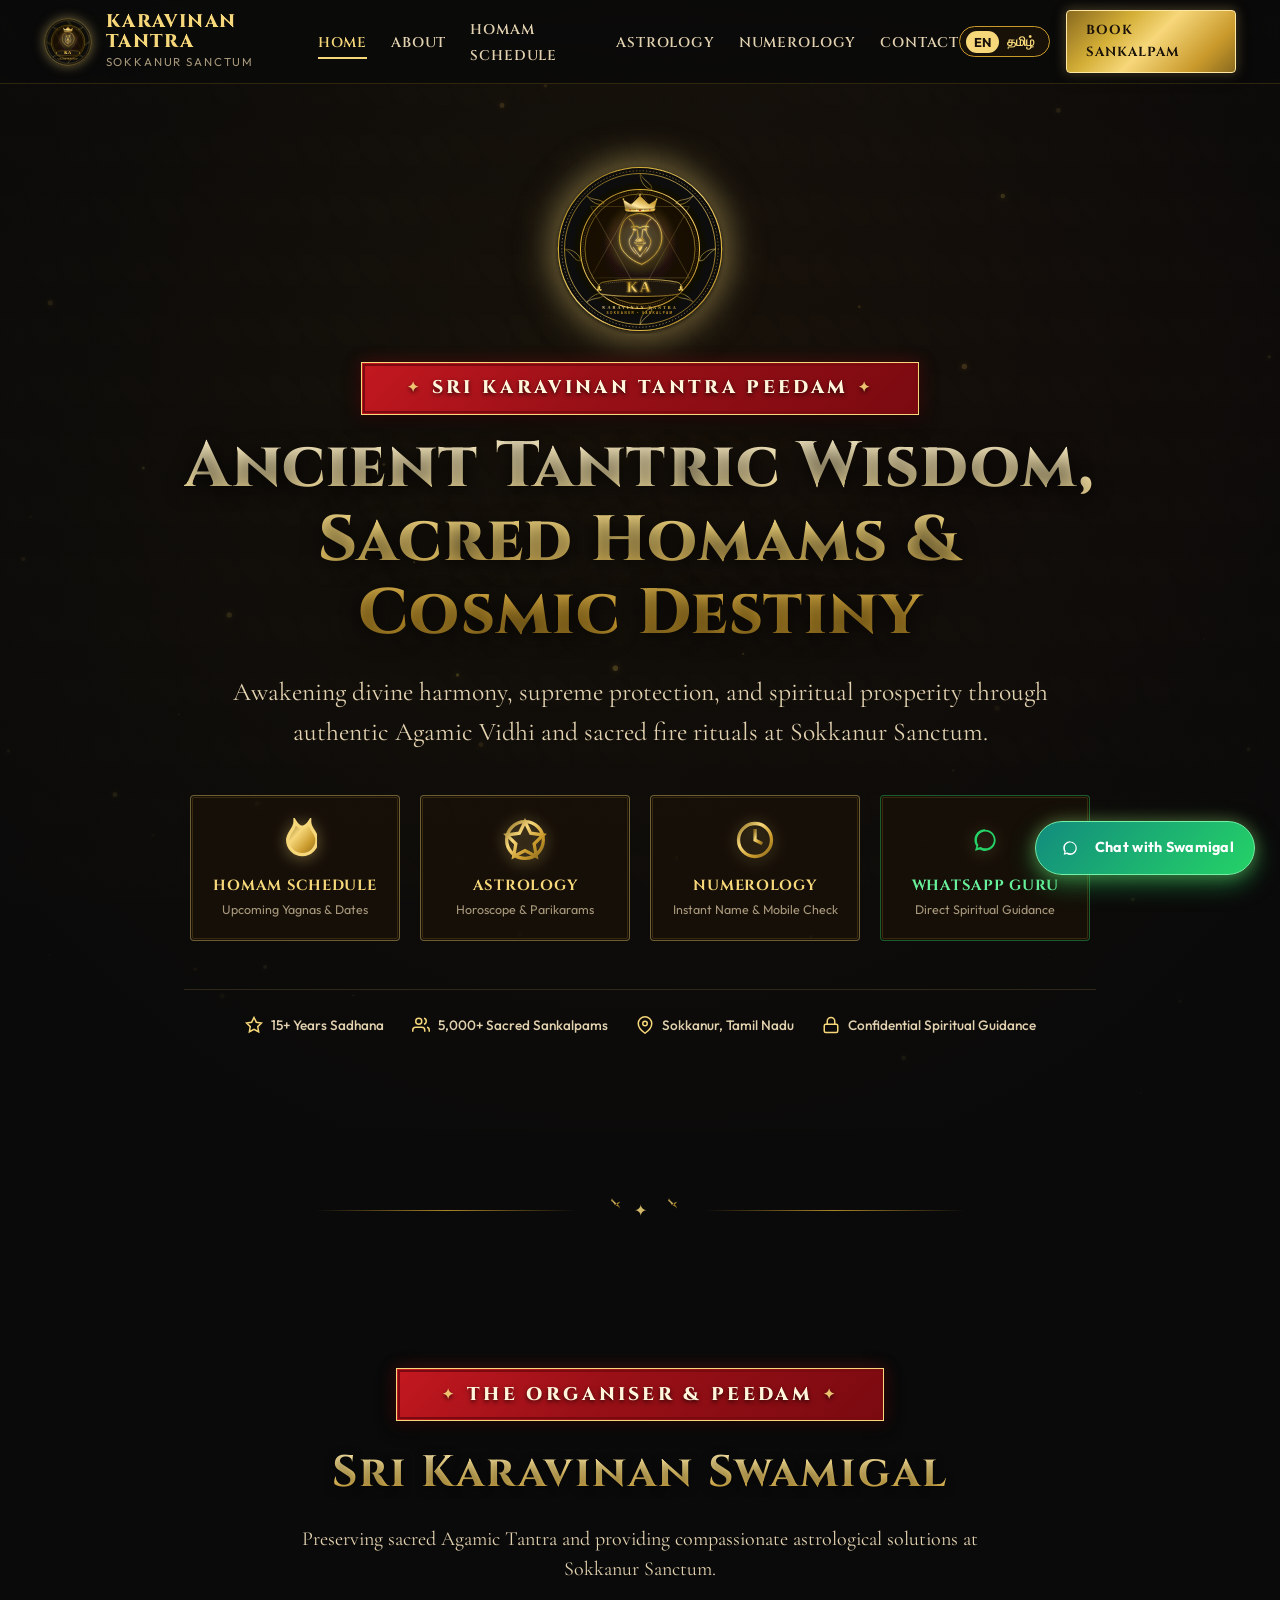
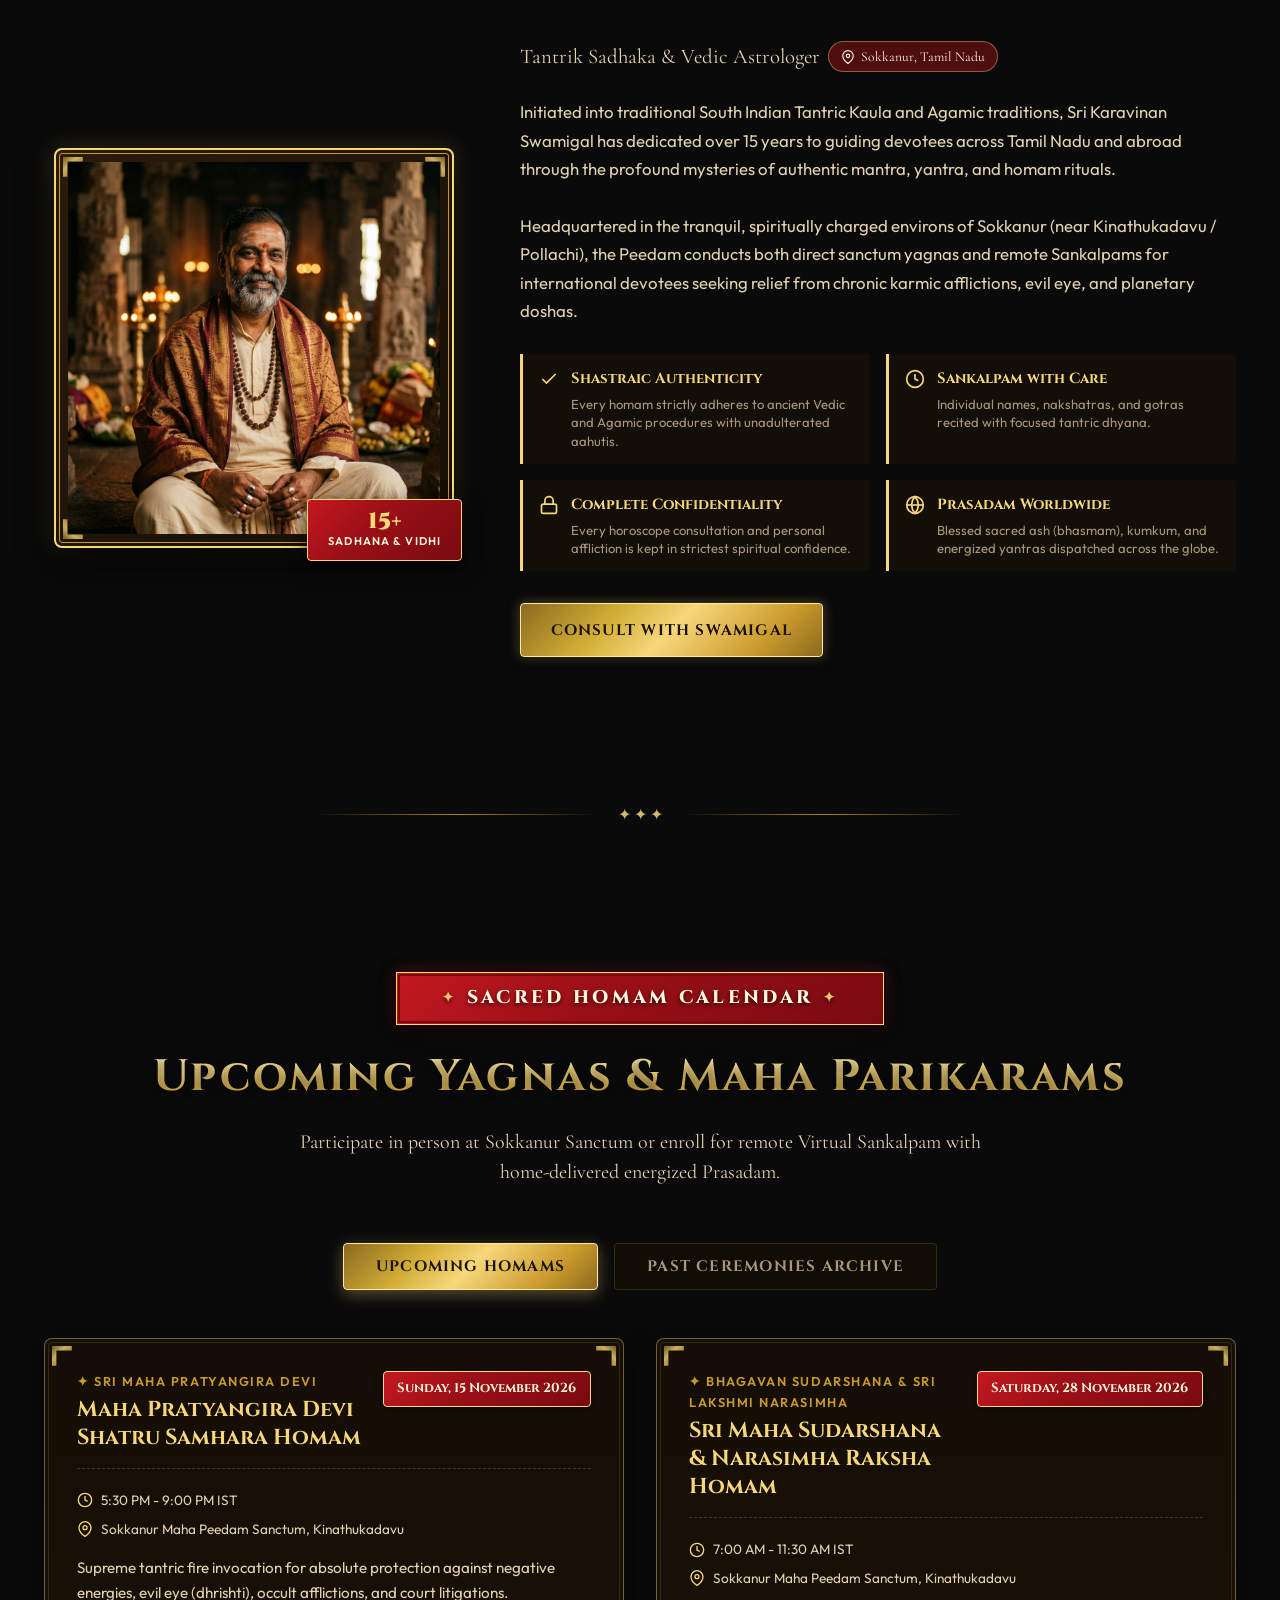
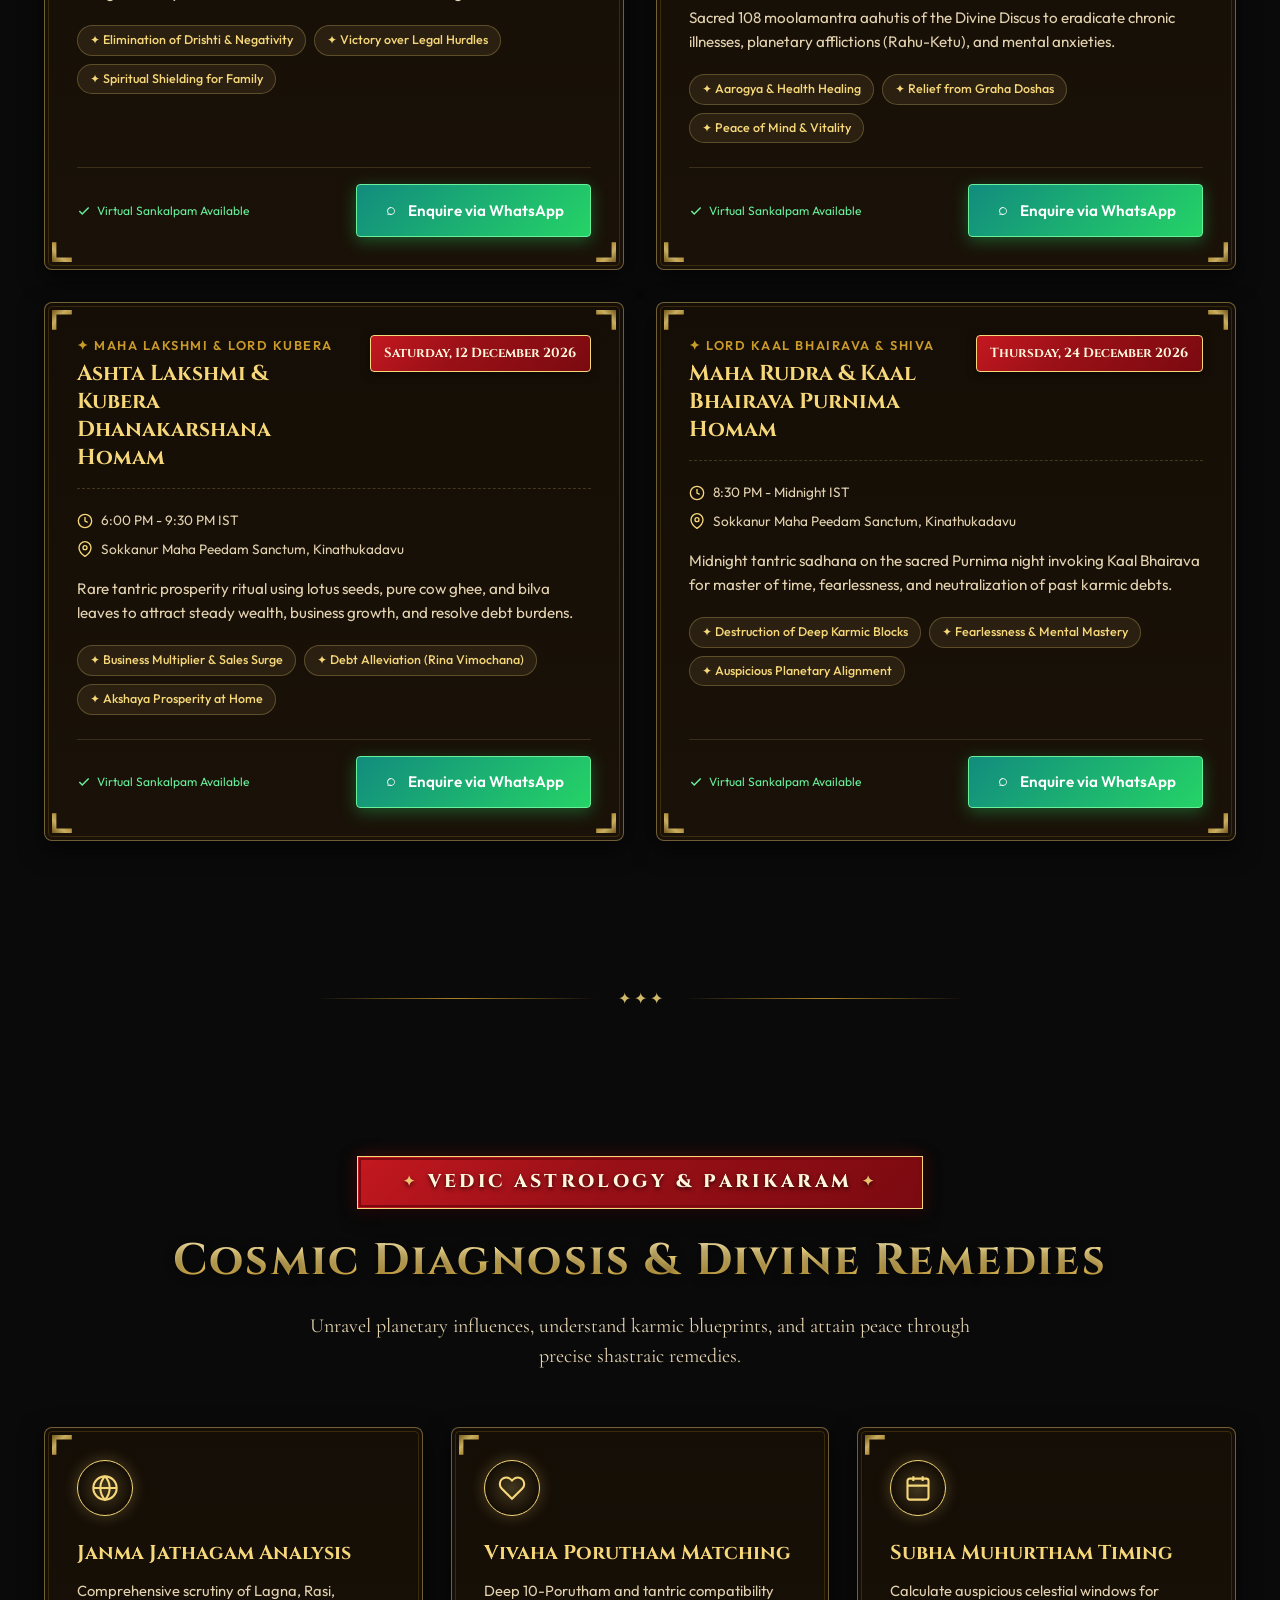
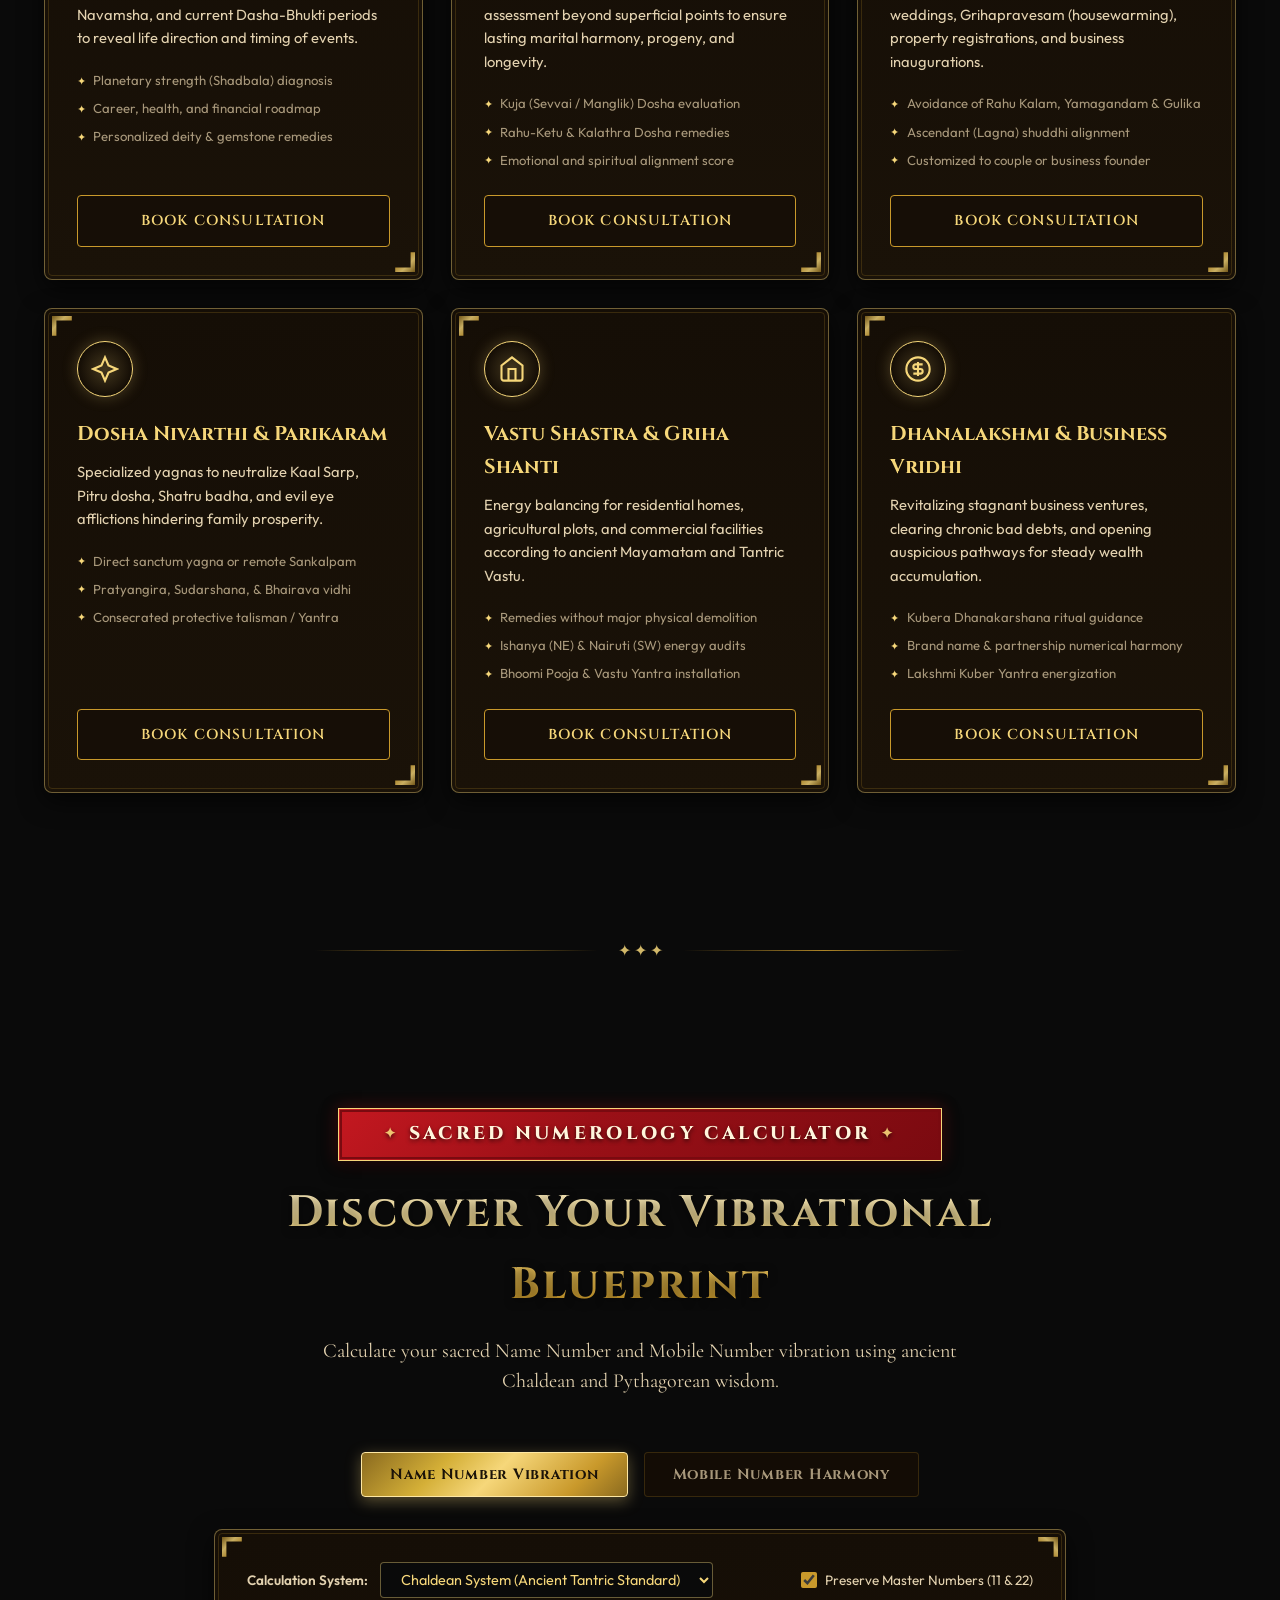
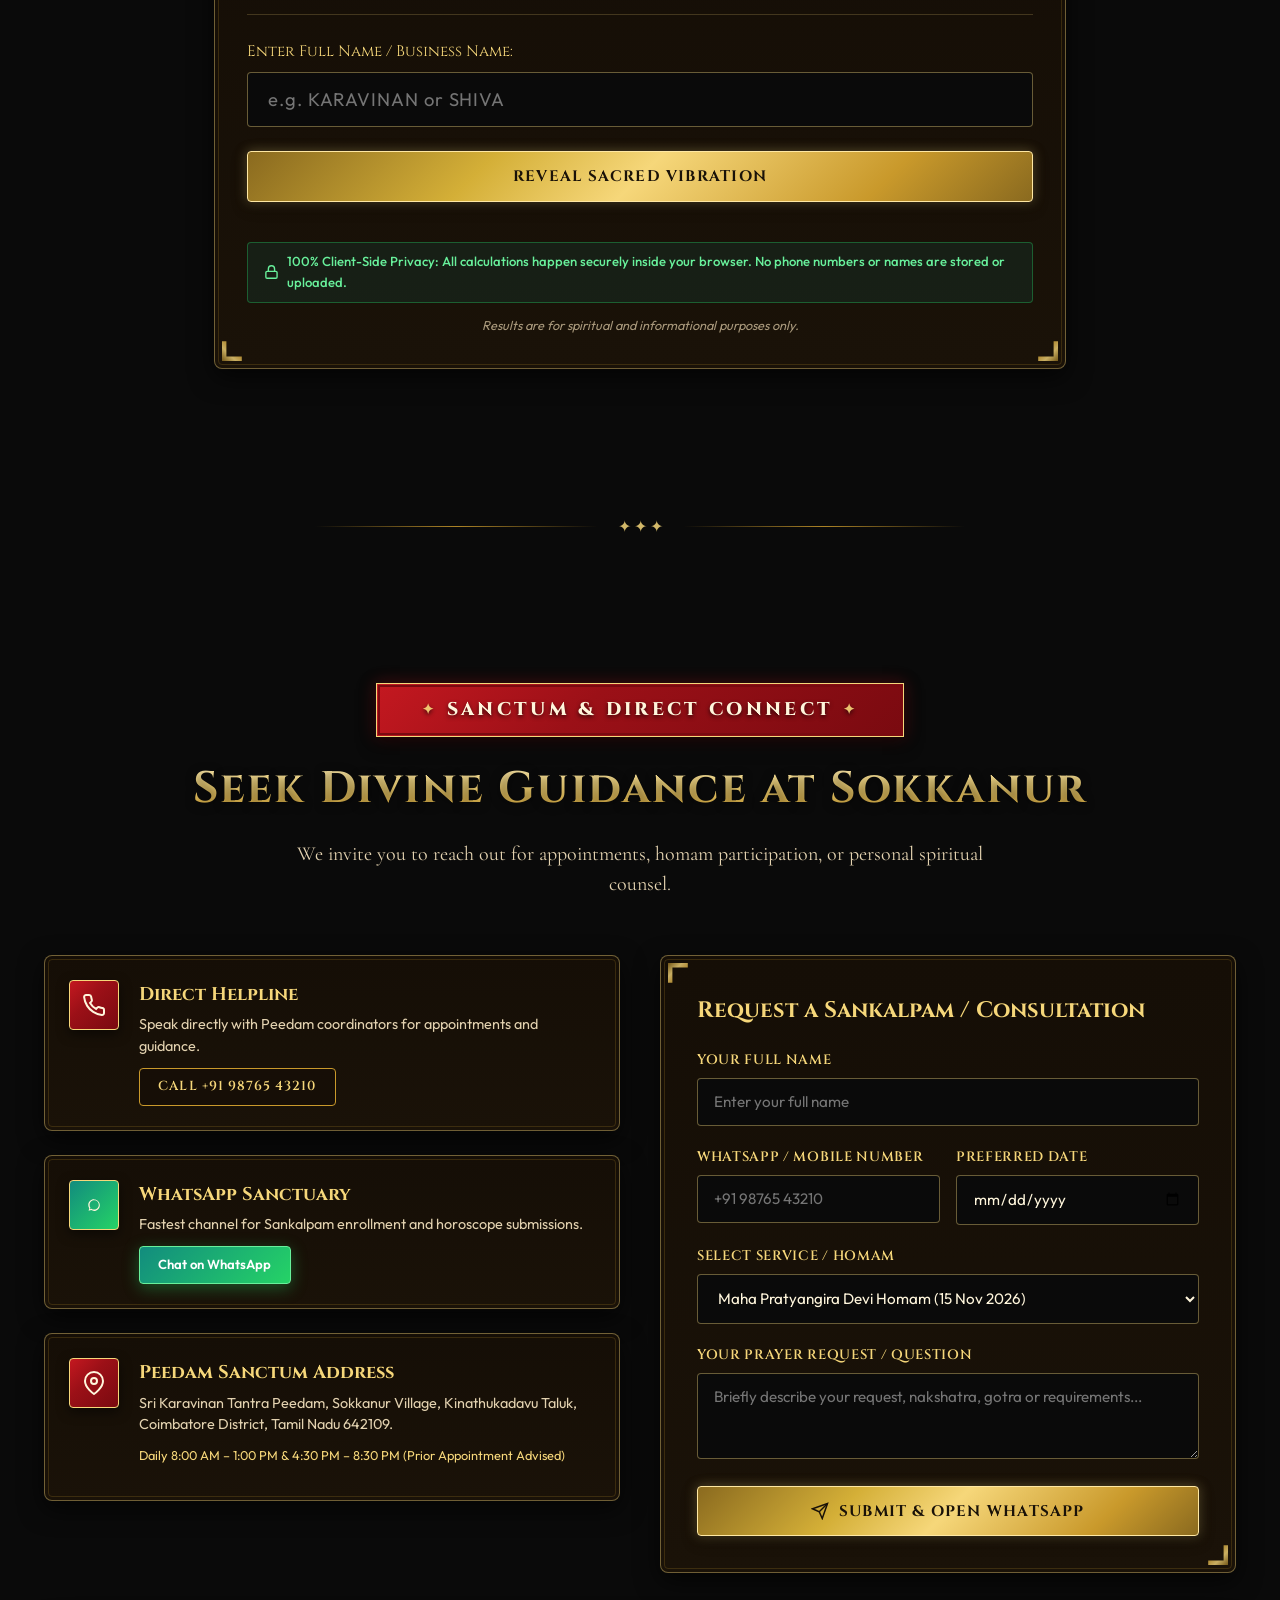
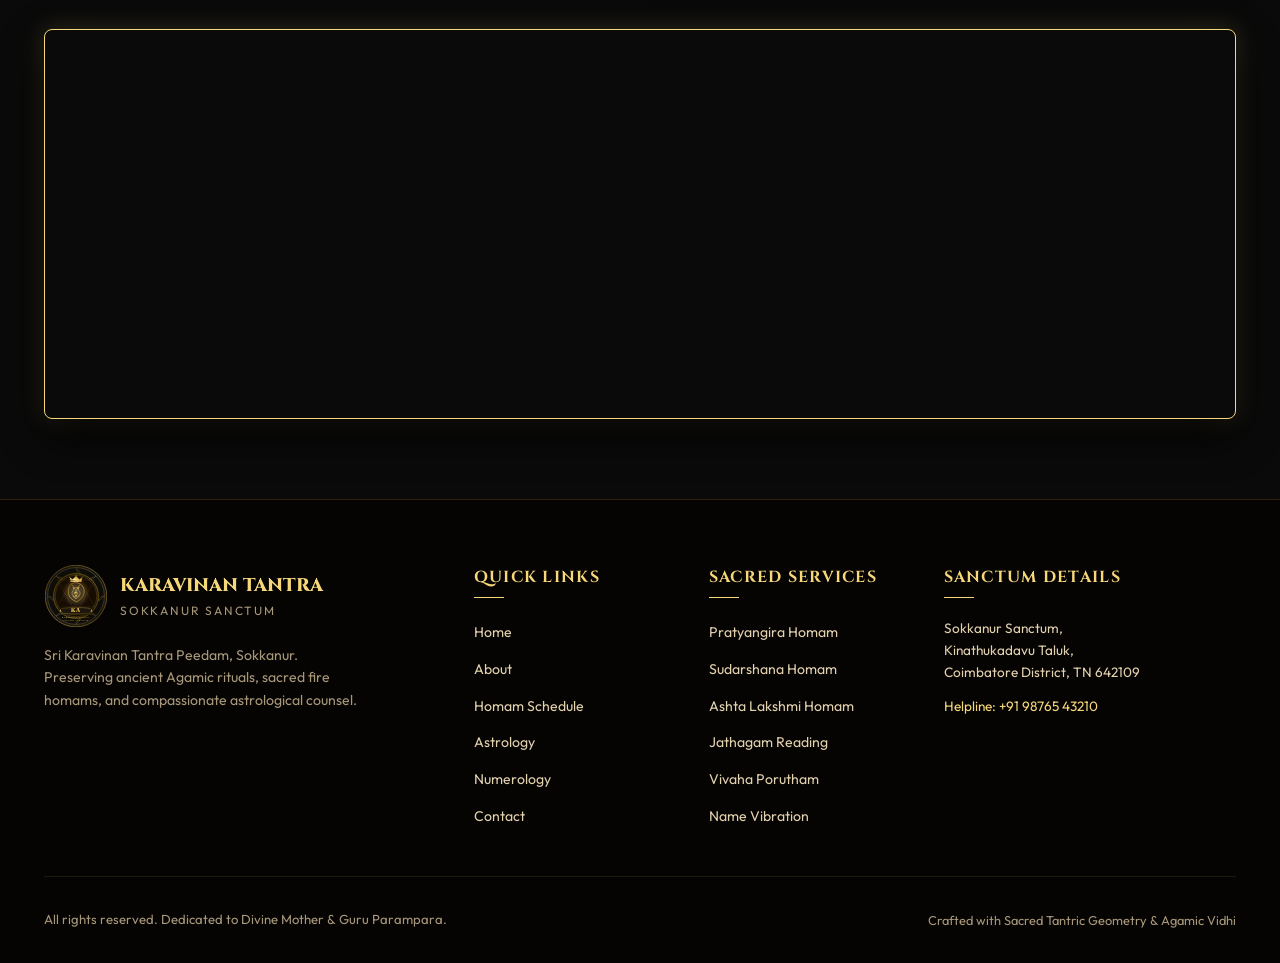
==== index.html @ 1c43c0a3 "Initial working site v1" ====
<!DOCTYPE html>
<html lang="en">
<head>
  <meta charset="UTF-8">
  <meta name="viewport" content="width=device-width, initial-scale=1.0">
  
  <!-- SEO Best Practices -->
  <title>Sri Karavinan Tantra Peedam | Sacred Homams & Vedic Astrology | Sokkanur</title>
  <meta name="description" content="Official website of Sri Karavinan Tantra Peedam, Sokkanur. 15+ years of authentic Agamic Tantra, sacred Homam fire ceremonies, Vedic horoscope analysis, and sacred numerology.">
  <meta name="keywords" content="Karavinan Tantra, Sokkanur Homam, Tantrik Peedam, Pratyangira Homam, Vedic Astrology Kinathukadavu, Chaldean Numerology, Coimbatore Tantra, Sankalpam">
  <meta name="author" content="Sri Karavinan Tantra Peedam">
  <meta name="robots" content="index, follow">

  <!-- OpenGraph / Social Sharing (Royal WhatsApp preview) -->
  <meta property="og:type" content="website">
  <meta property="og:title" content="Sri Karavinan Tantra Peedam | Sacred Homams & Tantric Vidhi">
  <meta property="og:description" content="Ancient Tantric wisdom, energized fire homams, and cosmic guidance by Sri Karavinan Swamigal at Sokkanur Sanctum.">
  <meta property="og:image" content="assets/images/ka-crest.svg">
  <meta property="og:url" content="https://karavinantantra.org">

  <!-- Favicon -->
  <link rel="icon" type="image/svg+xml" href="assets/images/ka-crest.svg">

  <!-- Stylesheet -->
  <link rel="stylesheet" href="styles.css">

  <!-- LocalBusiness Schema.org Structured Data -->
  <script type="application/ld+json">
  {
    "@context": "https://schema.org",
    "@type": "HinduTemple",
    "name": "Sri Karavinan Tantra Peedam",
    "alternateName": "ஸ்ரீ கரவினன் தந்திர பீடம்",
    "description": "Authentic Agamic Tantric rituals, Vedic fire homams, horoscope readings, and sacred numerology.",
    "address": {
      "@type": "PostalAddress",
      "streetAddress": "Sokkanur Sanctum, Kinathukadavu Taluk",
      "addressLocality": "Coimbatore District",
      "addressRegion": "Tamil Nadu",
      "postalCode": "642109",
      "addressCountry": "IN"
    },
    "telephone": "+919876543210",
    "openingHours": "Mo-Su 08:00-13:00, Mo-Su 16:30-20:30"
  }
  </script>
</head>
<body>

  <!-- Shared Global SVG Gradients & Filters -->
  <svg style="position: absolute; width: 0; height: 0; overflow: hidden;" aria-hidden="true">
    <defs>
      <linearGradient id="goldGrad1" x1="0%" y1="0%" x2="100%" y2="100%">
        <stop offset="0%" stop-color="#8A6A1F" />
        <stop offset="35%" stop-color="#F6D77A" />
        <stop offset="70%" stop-color="#C9992B" />
        <stop offset="100%" stop-color="#8A6A1F" />
      </linearGradient>
      <linearGradient id="goldGrad2" x1="100%" y1="0%" x2="0%" y2="100%">
        <stop offset="0%" stop-color="#FFF6DC" />
        <stop offset="50%" stop-color="#F6D77A" />
        <stop offset="100%" stop-color="#8A6A1F" />
      </linearGradient>
    </defs>
  </svg>

  <!-- ========================================================================
       STICKY HEADER & NAVIGATION
       ======================================================================== -->
  <header class="site-header" id="siteHeader">
    <div class="container nav-container">
      <!-- Brand Logo / KA Crest -->
      <a href="#home" class="brand-link" id="brandLink">
        <img src="assets/images/ka-crest.svg" alt="Karavinan Tantra KA Crest" class="brand-crest" width="48" height="48">
        <div class="brand-text">
          <span class="brand-name">KARAVINAN TANTRA</span>
          <span class="brand-tagline">SOKKANUR SANCTUM</span>
        </div>
      </a>

      <!-- Desktop Nav Menu -->
      <nav class="main-nav" id="mainNav">
        <ul class="nav-list">
          <li><a href="#home" class="nav-link active" data-i18n="nav_home">Home</a></li>
          <li><a href="#about" class="nav-link" data-i18n="nav_about">About</a></li>
          <li><a href="#homam" class="nav-link" data-i18n="nav_homam">Homam Schedule</a></li>
          <li><a href="#astrology" class="nav-link" data-i18n="nav_astrology">Astrology</a></li>
          <li><a href="#numerology" class="nav-link" data-i18n="nav_numerology">Numerology</a></li>
          <li><a href="#contact" class="nav-link" data-i18n="nav_contact">Contact</a></li>
        </ul>
      </nav>

      <!-- Nav Actions (Language Switcher & Quick CTA) -->
      <div class="nav-actions">
        <!-- Language Switcher: EN | தமிழ் -->
        <button class="lang-toggle-btn" id="langToggleBtn" title="Switch Language / மொழியை மாற்றவும்" aria-label="Toggle language between English and Tamil">
          <span class="lang-pill active" id="langPillEn">EN</span>
          <span class="lang-pill" id="langPillTa">தமிழ்</span>
        </button>

        <a href="#contact" class="btn-gold" style="padding: 0.55rem 1.15rem; font-size: 0.82rem;" data-i18n="nav_sankalpam_btn">
          Book Sankalpam
        </a>

        <!-- Mobile Hamburger -->
        <button class="mobile-toggle-btn" id="mobileToggleBtn" aria-label="Toggle Navigation Menu" aria-expanded="false">
          <span></span>
          <span></span>
          <span></span>
        </button>
      </div>
    </div>
  </header>

  <!-- ========================================================================
       HERO SECTION
       ======================================================================== -->
  <section class="hero-section" id="home">
    <!-- Interactive Gold Particle Canvas -->
    <canvas id="goldParticlesCanvas"></canvas>
    <div class="hero-bg-overlay"></div>

    <div class="container hero-content">
      <!-- KA Lion Crest Badge -->
      <div class="hero-crest-wrap">
        <img src="assets/images/ka-crest.svg" alt="Royal KA Lion Crest" class="hero-crest-img" width="170" height="170">
      </div>

      <!-- Red Banner Plate Heading (Receipt Inspired) -->
      <div>
        <div class="red-banner-plate" data-i18n="hero_badge">
          Sri Karavinan Tantra Peedam
        </div>
      </div>

      <!-- Main Headline with Gold Gradient -->
      <h1 class="hero-title" data-i18n="hero_title">
        Ancient Tantric Wisdom, Sacred Homams & Cosmic Destiny
      </h1>

      <p class="hero-subtitle" data-i18n="hero_subtitle">
        Awakening divine harmony, supreme protection, and spiritual prosperity through authentic Agamic Vidhi and sacred fire rituals at Sokkanur Sanctum.
      </p>

      <!-- The Four Hero CTAs linked directly to Section Anchors -->
      <div class="hero-cta-grid">
        <!-- CTA 1: Homam Schedule -->
        <a href="#homam" class="hero-cta-card">
          <svg class="hero-cta-icon" viewBox="0 0 24 24" fill="none" stroke="currentColor" stroke-width="1.8">
            <path d="M12 2c0 4-4 6-4 10 0 4.418 3.582 8 8 8s8-3.582 8-8c0-4-4-6-4-10-2 3-5 5-8 0z" fill="url(#goldGrad1)"/>
          </svg>
          <span class="hero-cta-title" data-i18n="hero_cta1_title">Homam Schedule</span>
          <span class="hero-cta-desc" data-i18n="hero_cta1_desc">Upcoming Yagnas & Dates</span>
        </a>

        <!-- CTA 2: Astrology -->
        <a href="#astrology" class="hero-cta-card">
          <svg class="hero-cta-icon" viewBox="0 0 24 24" fill="none" stroke="currentColor" stroke-width="1.8">
            <circle cx="12" cy="12" r="10" stroke="url(#goldGrad1)"/>
            <polygon points="12 2 15.09 8.26 22 9.27 17 14.14 18.18 21.02 12 17.77 5.82 21.02 7 14.14 2 9.27 8.91 8.26 12 2" fill="none" stroke="url(#goldGrad1)"/>
          </svg>
          <span class="hero-cta-title" data-i18n="hero_cta2_title">Astrology</span>
          <span class="hero-cta-desc" data-i18n="hero_cta2_desc">Horoscope & Parikarams</span>
        </a>

        <!-- CTA 3: Numerology Tool -->
        <a href="#numerology" class="hero-cta-card">
          <svg class="hero-cta-icon" viewBox="0 0 24 24" fill="none" stroke="currentColor" stroke-width="1.8">
            <circle cx="12" cy="12" r="9" stroke="url(#goldGrad1)"/>
            <path d="M12 6v6l4 2" stroke="url(#goldGrad1)"/>
            <path d="M8 12h.01M16 12h.01" stroke="url(#goldGrad1)" stroke-width="3"/>
          </svg>
          <span class="hero-cta-title" data-i18n="hero_cta3_title">Numerology</span>
          <span class="hero-cta-desc" data-i18n="hero_cta3_desc">Instant Name & Mobile Check</span>
        </a>

        <!-- CTA 4: Direct WhatsApp -->
        <a href="https://wa.me/919876543210?text=Namaste%20Sri%20Karavinan%20Swamigal,%20I%20seek%20your%20spiritual%20guidance." target="_blank" rel="noopener noreferrer" class="hero-cta-card" style="border-color: rgba(37, 211, 102, 0.4);">
          <svg class="hero-cta-icon" viewBox="0 0 24 24" fill="currentColor" style="color: #25D366;">
            <path d="M12.031 6.172c-3.181 0-5.767 2.586-5.768 5.766-.001 1.298.38 2.27 1.019 3.287l-.711 2.598 2.664-.699c.971.54 1.765.808 2.8.808 3.181 0 5.767-2.586 5.768-5.766.001-3.18-2.585-5.766-5.772-5.766zm0 10.366c-.886 0-1.637-.238-2.316-.653l-.166-.102-1.57.412.419-1.53-.108-.172c-.443-.706-.704-1.472-.704-2.555 0-2.536 2.064-4.601 4.602-4.601 2.537 0 4.602 2.065 4.602 4.601 0 2.537-2.065 4.6-4.602 4.6z"/>
          </svg>
          <span class="hero-cta-title" style="color: #68f09b;" data-i18n="hero_cta4_title">WhatsApp Guru</span>
          <span class="hero-cta-desc" data-i18n="hero_cta4_desc">Direct Spiritual Guidance</span>
        </a>
      </div>

      <!-- Trust Strip -->
      <div class="trust-strip">
        <div class="trust-item">
          <svg width="18" height="18" viewBox="0 0 24 24" fill="none" stroke="currentColor" stroke-width="2"><path d="M12 2l3.09 6.26L22 9.27l-5 4.87 1.18 6.88L12 17.77l-6.18 3.25L7 14.14 2 9.27l6.91-1.01L12 2z"/></svg>
          <span data-i18n="trust_years">15+ Years Sadhana</span>
        </div>
        <div class="trust-item">
          <svg width="18" height="18" viewBox="0 0 24 24" fill="none" stroke="currentColor" stroke-width="2"><path d="M17 21v-2a4 4 0 0 0-4-4H5a4 4 0 0 0-4 4v2"/><circle cx="9" cy="7" r="4"/><path d="M23 21v-2a4 4 0 0 0-3-3.87"/><path d="M16 3.13a4 4 0 0 1 0 7.75"/></svg>
          <span data-i18n="trust_sankalpam">5,000+ Sacred Sankalpams</span>
        </div>
        <div class="trust-item">
          <svg width="18" height="18" viewBox="0 0 24 24" fill="none" stroke="currentColor" stroke-width="2"><path d="M21 10c0 7-9 13-9 13s-9-6-9-13a9 9 0 0 1 18 0z"/><circle cx="12" cy="10" r="3"/></svg>
          <span data-i18n="trust_sanctum">Sokkanur, Tamil Nadu</span>
        </div>
        <div class="trust-item">
          <svg width="18" height="18" viewBox="0 0 24 24" fill="none" stroke="currentColor" stroke-width="2"><rect x="3" y="11" width="18" height="11" rx="2" ry="2"/><path d="M7 11V7a5 5 0 0 1 10 0v4"/></svg>
          <span data-i18n="trust_privacy">Confidential Spiritual Guidance</span>
        </div>
      </div>
    </div>
  </section>

  <!-- Ornamental Fleur-de-lis Section Divider -->
  <div class="ornamental-divider">
    <span class="divider-line"></span>
    <span class="divider-emblem">
      <svg viewBox="0 0 24 24"><path d="M12 2c.8 2 2.5 3.5 4 4.5-1.5 1-2.5 2.5-3 4.5.5-2 1.5-3.5 3-4.5 1.5 1 2.5 2.5 3 4.5-1-1.5-2.5-2.5-4-3 1.5-.5 3-1.5 4-3-2 .5-3.5 1.5-4.5 3-.5-1.5-1.5-3-3.5-4z"/></svg>
      ✦
      <svg viewBox="0 0 24 24"><path d="M12 2c.8 2 2.5 3.5 4 4.5-1.5 1-2.5 2.5-3 4.5.5-2 1.5-3.5 3-4.5 1.5 1 2.5 2.5 3 4.5-1-1.5-2.5-2.5-4-3 1.5-.5 3-1.5 4-3-2 .5-3.5 1.5-4.5 3-.5-1.5-1.5-3-3.5-4z"/></svg>
    </span>
    <span class="divider-line"></span>
  </div>

  <!-- ========================================================================
       ABOUT ORGANISER SECTION
       ======================================================================== -->
  <section class="about-section" id="about">
    <div class="container">
      <div class="section-header">
        <div class="red-banner-plate" data-i18n="about_plate">
          The Organiser & Peedam
        </div>
        <h2 class="section-title" data-i18n="about_title">Sri Karavinan Swamigal</h2>
        <p class="section-subtitle">
          Preserving sacred Agamic Tantra and providing compassionate astrological solutions at Sokkanur Sanctum.
        </p>
      </div>

      <div class="about-grid">
        <!-- Framed Portrait with Double Border, Corner Flourishes & Ribbon -->
        <div class="portrait-frame-wrap fade-up">
          <div class="portrait-frame">
            <!-- Corner Flourishes -->
            <svg class="corner-flourish corner-tl" viewBox="0 0 20 20" fill="none"><path d="M0 0 H18 V4 H4 V18 H0 Z" fill="url(#goldGrad1)"/></svg>
            <svg class="corner-flourish corner-tr" viewBox="0 0 20 20" fill="none"><path d="M0 0 H18 V4 H4 V18 H0 Z" fill="url(#goldGrad1)"/></svg>
            <svg class="corner-flourish corner-bl" viewBox="0 0 20 20" fill="none"><path d="M0 0 H18 V4 H4 V18 H0 Z" fill="url(#goldGrad1)"/></svg>
            <svg class="corner-flourish corner-br" viewBox="0 0 20 20" fill="none"><path d="M0 0 H18 V4 H4 V18 H0 Z" fill="url(#goldGrad1)"/></svg>

            <div class="portrait-img-wrap">
              <!-- Organiser portrait with graceful SVG fallback -->
              <img src="assets/images/organiser.jpg" alt="Sri Karavinan Swamigal" class="portrait-img" onerror="this.onerror=null; this.src='assets/images/ka-crest.svg';">
            </div>

            <!-- "15 Years" Highlight Badge Ribbon -->
            <div class="experience-badge">
              <span class="exp-years">15+</span>
              <span class="exp-label" data-i18n="about_exp_label">Years Sadhana</span>
            </div>
          </div>
        </div>

        <!-- About Details & Philosophy -->
        <div class="about-details fade-up">
          <div class="about-subtitle">
            <span data-i18n="about_subtitle">Tantrik Sadhaka & Vedic Astrologer</span>
            <span class="about-location-tag">
              <svg width="14" height="14" viewBox="0 0 24 24" fill="none" stroke="currentColor" stroke-width="2"><path d="M21 10c0 7-9 13-9 13s-9-6-9-13a9 9 0 0 1 18 0z"/><circle cx="12" cy="10" r="3"/></svg>
              Sokkanur, Tamil Nadu
            </span>
          </div>

          <p class="about-bio" data-i18n="about_bio_1">
            Initiated into traditional South Indian Tantric Kaula and Agamic traditions, Sri Karavinan Swamigal has dedicated over 15 years to guiding devotees across Tamil Nadu and abroad through the profound mysteries of authentic mantra, yantra, and homam rituals.
          </p>
          <p class="about-bio" data-i18n="about_bio_2">
            Headquartered in the tranquil, spiritually charged environs of Sokkanur (near Kinathukadavu / Pollachi), the Peedam conducts both direct sanctum yagnas and remote Sankalpams for international devotees seeking relief from chronic karmic afflictions, evil eye, and planetary doshas.
          </p>

          <!-- 4 Spiritual Pillars -->
          <div class="pillars-grid">
            <div class="pillar-item">
              <svg class="pillar-icon" width="20" height="20" viewBox="0 0 24 24" fill="none" stroke="currentColor" stroke-width="2"><polyline points="20 6 9 17 4 12"/></svg>
              <div>
                <h4 class="pillar-title" data-i18n="pillar1_title">Shastraic Authenticity</h4>
                <p class="pillar-desc" data-i18n="pillar1_desc">Every homam strictly adheres to ancient Vedic and Agamic procedures with unadulterated aahutis.</p>
              </div>
            </div>

            <div class="pillar-item">
              <svg class="pillar-icon" width="20" height="20" viewBox="0 0 24 24" fill="none" stroke="currentColor" stroke-width="2"><circle cx="12" cy="12" r="10"/><path d="M12 6v6l4 2"/></svg>
              <div>
                <h4 class="pillar-title" data-i18n="pillar2_title">Sankalpam with Care</h4>
                <p class="pillar-desc" data-i18n="pillar2_desc">Individual names, nakshatras, and gotras recited with focused tantric dhyana.</p>
              </div>
            </div>

            <div class="pillar-item">
              <svg class="pillar-icon" width="20" height="20" viewBox="0 0 24 24" fill="none" stroke="currentColor" stroke-width="2"><rect x="3" y="11" width="18" height="11" rx="2" ry="2"/><path d="M7 11V7a5 5 0 0 1 10 0v4"/></svg>
              <div>
                <h4 class="pillar-title" data-i18n="pillar3_title">Complete Confidentiality</h4>
                <p class="pillar-desc" data-i18n="pillar3_desc">Every horoscope consultation and personal affliction is kept in strictest spiritual confidence.</p>
              </div>
            </div>

            <div class="pillar-item">
              <svg class="pillar-icon" width="20" height="20" viewBox="0 0 24 24" fill="none" stroke="currentColor" stroke-width="2"><circle cx="12" cy="12" r="10"/><line x1="2" y1="12" x2="22" y2="12"/><path d="M12 2a15.3 15.3 0 0 1 4 10 15.3 15.3 0 0 1-4 10 15.3 15.3 0 0 1-4-10 15.3 15.3 0 0 1 4-10z"/></svg>
              <div>
                <h4 class="pillar-title" data-i18n="pillar4_title">Prasadam Worldwide</h4>
                <p class="pillar-desc" data-i18n="pillar4_desc">Blessed sacred ash (bhasmam), kumkum, and energized yantras dispatched across the globe.</p>
              </div>
            </div>
          </div>

          <div>
            <a href="https://wa.me/919876543210?text=Namaste%20Sri%20Karavinan%20Swamigal,%20I%20would%20like%20to%20request%20a%20consultation." target="_blank" rel="noopener noreferrer" class="btn-gold">
              Consult with Swamigal
            </a>
          </div>
        </div>
      </div>
    </div>
  </section>

  <!-- Ornamental Fleur-de-lis Section Divider -->
  <div class="ornamental-divider">
    <span class="divider-line"></span>
    <span class="divider-emblem">✦ ✦ ✦</span>
    <span class="divider-line"></span>
  </div>

  <!-- ========================================================================
       HOMAM SCHEDULE SECTION (JSON Driven)
       ======================================================================== -->
  <section class="homam-section" id="homam">
    <div class="container">
      <div class="section-header">
        <div class="red-banner-plate" data-i18n="homam_plate">
          Sacred Homam Calendar
        </div>
        <h2 class="section-title" data-i18n="homam_title">Upcoming Yagnas & Maha Parikarams</h2>
        <p class="section-subtitle" data-i18n="homam_subtitle">
          Participate in person at Sokkanur Sanctum or enroll for remote Virtual Sankalpam with home-delivered energized Prasadam.
        </p>
      </div>

      <!-- Tab Filters: Upcoming vs Past Archive -->
      <div class="homam-tabs">
        <button class="tab-btn active" data-tab="upcoming" data-i18n="tab_upcoming">
          Upcoming Homams
        </button>
        <button class="tab-btn" data-tab="past" data-i18n="tab_past">
          Past Ceremonies Archive
        </button>
      </div>

      <!-- Dynamic Cards Grid (Loaded from schedule.json) -->
      <div class="homam-grid" id="homamCardsGrid">
        <!-- Rendered dynamically by app.js -->
      </div>
    </div>
  </section>

  <!-- Ornamental Fleur-de-lis Section Divider -->
  <div class="ornamental-divider">
    <span class="divider-line"></span>
    <span class="divider-emblem">✦ ✦ ✦</span>
    <span class="divider-line"></span>
  </div>

  <!-- ========================================================================
       ASTROLOGY SECTION
       ======================================================================== -->
  <section class="astrology-section" id="astrology">
    <div class="container">
      <div class="section-header">
        <div class="red-banner-plate" data-i18n="astro_plate">
          Vedic Astrology & Parikaram
        </div>
        <h2 class="section-title" data-i18n="astro_title">Cosmic Diagnosis & Divine Remedies</h2>
        <p class="section-subtitle" data-i18n="astro_subtitle">
          Unravel planetary influences, understand karmic blueprints, and attain peace through precise shastraic remedies.
        </p>
      </div>

      <div class="astrology-grid">
        <!-- Service 1: Jathagam / Janma Kundali -->
        <div class="gold-framed-card astro-card fade-up">
          <svg class="corner-flourish corner-tl" viewBox="0 0 20 20" fill="none"><path d="M0 0 H18 V4 H4 V18 H0 Z" fill="url(#goldGrad1)"/></svg>
          <svg class="corner-flourish corner-br" viewBox="0 0 20 20" fill="none"><path d="M0 0 H18 V4 H4 V18 H0 Z" fill="url(#goldGrad1)"/></svg>
          <div>
            <div class="astro-icon-wrap">
              <svg width="28" height="28" viewBox="0 0 24 24" fill="none" stroke="currentColor" stroke-width="1.8"><circle cx="12" cy="12" r="10"/><path d="M12 2a14.5 14.5 0 0 0 0 20 14.5 14.5 0 0 0 0-20"/><path d="M2 12h20"/></svg>
            </div>
            <h3 class="astro-title">Janma Jathagam Analysis</h3>
            <p class="astro-desc">Comprehensive scrutiny of Lagna, Rasi, Navamsha, and current Dasha-Bhukti periods to reveal life direction and timing of events.</p>
            <ul class="astro-features">
              <li>Planetary strength (Shadbala) diagnosis</li>
              <li>Career, health, and financial roadmap</li>
              <li>Personalized deity & gemstone remedies</li>
            </ul>
          </div>
          <a href="https://wa.me/919876543210?text=Namaste%20Swamigal,%20I%20wish%20to%20book%20a%20Janma%20Jathagam%20consultation." target="_blank" rel="noopener noreferrer" class="btn-outline-gold" data-i18n="astro_btn_book">Book Consultation</a>
        </div>

        <!-- Service 2: Vivaha Porutham / Marriage Matching -->
        <div class="gold-framed-card astro-card fade-up">
          <svg class="corner-flourish corner-tl" viewBox="0 0 20 20" fill="none"><path d="M0 0 H18 V4 H4 V18 H0 Z" fill="url(#goldGrad1)"/></svg>
          <svg class="corner-flourish corner-br" viewBox="0 0 20 20" fill="none"><path d="M0 0 H18 V4 H4 V18 H0 Z" fill="url(#goldGrad1)"/></svg>
          <div>
            <div class="astro-icon-wrap">
              <svg width="28" height="28" viewBox="0 0 24 24" fill="none" stroke="currentColor" stroke-width="1.8"><path d="M20.84 4.61a5.5 5.5 0 0 0-7.78 0L12 5.67l-1.06-1.06a5.5 5.5 0 0 0-7.78 7.78l1.06 1.06L12 21.23l7.78-7.78 1.06-1.06a5.5 5.5 0 0 0 0-7.78z"/></svg>
            </div>
            <h3 class="astro-title">Vivaha Porutham Matching</h3>
            <p class="astro-desc">Deep 10-Porutham and tantric compatibility assessment beyond superficial points to ensure lasting marital harmony, progeny, and longevity.</p>
            <ul class="astro-features">
              <li>Kuja (Sevvai / Manglik) Dosha evaluation</li>
              <li>Rahu-Ketu & Kalathra Dosha remedies</li>
              <li>Emotional and spiritual alignment score</li>
            </ul>
          </div>
          <a href="https://wa.me/919876543210?text=Namaste%20Swamigal,%20I%20wish%20to%20book%20a%20Vivaha%20Porutham%20consultation." target="_blank" rel="noopener noreferrer" class="btn-outline-gold" data-i18n="astro_btn_book">Book Consultation</a>
        </div>

        <!-- Service 3: Subha Muhurtham Timing -->
        <div class="gold-framed-card astro-card fade-up">
          <svg class="corner-flourish corner-tl" viewBox="0 0 20 20" fill="none"><path d="M0 0 H18 V4 H4 V18 H0 Z" fill="url(#goldGrad1)"/></svg>
          <svg class="corner-flourish corner-br" viewBox="0 0 20 20" fill="none"><path d="M0 0 H18 V4 H4 V18 H0 Z" fill="url(#goldGrad1)"/></svg>
          <div>
            <div class="astro-icon-wrap">
              <svg width="28" height="28" viewBox="0 0 24 24" fill="none" stroke="currentColor" stroke-width="1.8"><rect x="3" y="4" width="18" height="18" rx="2" ry="2"/><line x1="16" y1="2" x2="16" y2="6"/><line x1="8" y1="2" x2="8" y2="6"/><line x1="3" y1="10" x2="21" y2="10"/></svg>
            </div>
            <h3 class="astro-title">Subha Muhurtham Timing</h3>
            <p class="astro-desc">Calculate auspicious celestial windows for weddings, Grihapravesam (housewarming), property registrations, and business inaugurations.</p>
            <ul class="astro-features">
              <li>Avoidance of Rahu Kalam, Yamagandam & Gulika</li>
              <li>Ascendant (Lagna) shuddhi alignment</li>
              <li>Customized to couple or business founder</li>
            </ul>
          </div>
          <a href="https://wa.me/919876543210?text=Namaste%20Swamigal,%20I%20seek%20auspicious%20Subha%20Muhurtham%20timing." target="_blank" rel="noopener noreferrer" class="btn-outline-gold" data-i18n="astro_btn_book">Book Consultation</a>
        </div>

        <!-- Service 4: Tantrik Parikara Homam -->
        <div class="gold-framed-card astro-card fade-up">
          <svg class="corner-flourish corner-tl" viewBox="0 0 20 20" fill="none"><path d="M0 0 H18 V4 H4 V18 H0 Z" fill="url(#goldGrad1)"/></svg>
          <svg class="corner-flourish corner-br" viewBox="0 0 20 20" fill="none"><path d="M0 0 H18 V4 H4 V18 H0 Z" fill="url(#goldGrad1)"/></svg>
          <div>
            <div class="astro-icon-wrap">
              <svg width="28" height="28" viewBox="0 0 24 24" fill="none" stroke="currentColor" stroke-width="1.8"><polygon points="12 2 15 9 22 12 15 15 12 22 9 15 2 12 9 9 12 2"/></svg>
            </div>
            <h3 class="astro-title">Dosha Nivarthi & Parikaram</h3>
            <p class="astro-desc">Specialized yagnas to neutralize Kaal Sarp, Pitru dosha, Shatru badha, and evil eye afflictions hindering family prosperity.</p>
            <ul class="astro-features">
              <li>Direct sanctum yagna or remote Sankalpam</li>
              <li>Pratyangira, Sudarshana, & Bhairava vidhi</li>
              <li>Consecrated protective talisman / Yantra</li>
            </ul>
          </div>
          <a href="https://wa.me/919876543210?text=Namaste%20Swamigal,%20I%20would%20like%20guidance%20on%20Dosha%20Nivarthi%20Homam." target="_blank" rel="noopener noreferrer" class="btn-outline-gold" data-i18n="astro_btn_book">Book Consultation</a>
        </div>

        <!-- Service 5: Vastu Shastra -->
        <div class="gold-framed-card astro-card fade-up">
          <svg class="corner-flourish corner-tl" viewBox="0 0 20 20" fill="none"><path d="M0 0 H18 V4 H4 V18 H0 Z" fill="url(#goldGrad1)"/></svg>
          <svg class="corner-flourish corner-br" viewBox="0 0 20 20" fill="none"><path d="M0 0 H18 V4 H4 V18 H0 Z" fill="url(#goldGrad1)"/></svg>
          <div>
            <div class="astro-icon-wrap">
              <svg width="28" height="28" viewBox="0 0 24 24" fill="none" stroke="currentColor" stroke-width="1.8"><path d="M3 9l9-7 9 7v11a2 2 0 0 1-2 2H5a2 2 0 0 1-2-2z"/><polyline points="9 22 9 12 15 12 15 22"/></svg>
            </div>
            <h3 class="astro-title">Vastu Shastra & Griha Shanti</h3>
            <p class="astro-desc">Energy balancing for residential homes, agricultural plots, and commercial facilities according to ancient Mayamatam and Tantric Vastu.</p>
            <ul class="astro-features">
              <li>Remedies without major physical demolition</li>
              <li>Ishanya (NE) & Nairuti (SW) energy audits</li>
              <li>Bhoomi Pooja & Vastu Yantra installation</li>
            </ul>
          </div>
          <a href="https://wa.me/919876543210?text=Namaste%20Swamigal,%20I%20need%20a%20Vastu%20Shastra%20consultation." target="_blank" rel="noopener noreferrer" class="btn-outline-gold" data-i18n="astro_btn_book">Book Consultation</a>
        </div>

        <!-- Service 6: Dhanalakshmi & Business Growth -->
        <div class="gold-framed-card astro-card fade-up">
          <svg class="corner-flourish corner-tl" viewBox="0 0 20 20" fill="none"><path d="M0 0 H18 V4 H4 V18 H0 Z" fill="url(#goldGrad1)"/></svg>
          <svg class="corner-flourish corner-br" viewBox="0 0 20 20" fill="none"><path d="M0 0 H18 V4 H4 V18 H0 Z" fill="url(#goldGrad1)"/></svg>
          <div>
            <div class="astro-icon-wrap">
              <svg width="28" height="28" viewBox="0 0 24 24" fill="none" stroke="currentColor" stroke-width="1.8"><circle cx="12" cy="12" r="10"/><path d="M16 8h-6a2 2 0 1 0 0 4h4a2 2 0 1 1 0 4H8"/><line x1="12" y1="6" x2="12" y2="18"/></svg>
            </div>
            <h3 class="astro-title">Dhanalakshmi & Business Vridhi</h3>
            <p class="astro-desc">Revitalizing stagnant business ventures, clearing chronic bad debts, and opening auspicious pathways for steady wealth accumulation.</p>
            <ul class="astro-features">
              <li>Kubera Dhanakarshana ritual guidance</li>
              <li>Brand name & partnership numerical harmony</li>
              <li>Lakshmi Kuber Yantra energization</li>
            </ul>
          </div>
          <a href="https://wa.me/919876543210?text=Namaste%20Swamigal,%20I%20wish%20to%20consult%20for%20business%20prosperity." target="_blank" rel="noopener noreferrer" class="btn-outline-gold" data-i18n="astro_btn_book">Book Consultation</a>
        </div>
      </div>
    </div>
  </section>

  <!-- Ornamental Fleur-de-lis Section Divider -->
  <div class="ornamental-divider">
    <span class="divider-line"></span>
    <span class="divider-emblem">✦ ✦ ✦</span>
    <span class="divider-line"></span>
  </div>

  <!-- ========================================================================
       NUMEROLOGY TOOL (Full Phase 5 Implementation)
       ======================================================================== -->
  <section class="numerology-section" id="numerology">
    <div class="container numerology-container">
      <div class="section-header">
        <div class="red-banner-plate" data-i18n="num_plate">
          Sacred Numerology Calculator
        </div>
        <h2 class="section-title" data-i18n="num_title">Discover Your Vibrational Blueprint</h2>
        <p class="section-subtitle" data-i18n="num_subtitle">
          Calculate your sacred Name Number and Mobile Number vibration using ancient Chaldean and Pythagorean wisdom.
        </p>
      </div>

      <!-- Calculator Navigation Tabs -->
      <div class="num-nav-tabs">
        <button class="num-tab-btn active" data-num-tab="name" data-i18n="num_tab_name">
          Name Number Vibration
        </button>
        <button class="num-tab-btn" data-num-tab="mobile" data-i18n="num_tab_mobile">
          Mobile Number Harmony
        </button>
      </div>

      <!-- Main Calculator Card -->
      <div class="gold-framed-card">
        <svg class="corner-flourish corner-tl" viewBox="0 0 20 20" fill="none"><path d="M0 0 H18 V4 H4 V18 H0 Z" fill="url(#goldGrad1)"/></svg>
        <svg class="corner-flourish corner-tr" viewBox="0 0 20 20" fill="none"><path d="M0 0 H18 V4 H4 V18 H0 Z" fill="url(#goldGrad1)"/></svg>
        <svg class="corner-flourish corner-bl" viewBox="0 0 20 20" fill="none"><path d="M0 0 H18 V4 H4 V18 H0 Z" fill="url(#goldGrad1)"/></svg>
        <svg class="corner-flourish corner-br" viewBox="0 0 20 20" fill="none"><path d="M0 0 H18 V4 H4 V18 H0 Z" fill="url(#goldGrad1)"/></svg>

        <!-- Mode 1: Name Number Calculator -->
        <div id="nameCalcWrap">
          <div class="calc-settings-row">
            <div class="system-select-wrap">
              <label for="systemSelect">Calculation System:</label>
              <select id="systemSelect" class="custom-select">
                <option value="chaldean" selected>Chaldean System (Ancient Tantric Standard)</option>
                <option value="pythagorean">Pythagorean System (Western Standard)</option>
              </select>
            </div>

            <label class="checkbox-wrap">
              <input type="checkbox" id="masterNumbersCheck" checked>
              <span>Preserve Master Numbers (11 & 22)</span>
            </label>
          </div>

          <div class="num-input-group">
            <label for="nameInput" class="num-input-label">Enter Full Name / Business Name:</label>
            <input type="text" id="nameInput" class="num-input" placeholder="e.g. KARAVINAN or SHIVA" autocomplete="off">
          </div>

          <!-- Live Letter Chips Breakdown -->
          <div class="calc-breakdown-box" id="calcBreakdownBox">
            <div class="letter-chips-wrap" id="letterChipsWrap"></div>
            <div class="reduction-steps" id="reductionSteps"></div>
          </div>

          <button id="nameCalcBtn" class="btn-gold" style="width: 100%;" data-i18n="num_calc_btn">
            Reveal Sacred Vibration
          </button>
        </div>

        <!-- Mode 2: Mobile Number Calculator -->
        <div id="mobileCalcWrap" style="display: none;">
          <div class="num-input-group">
            <label for="mobileInput" class="num-input-label">Enter 10-Digit Mobile Number:</label>
            <input type="tel" id="mobileInput" class="num-input" placeholder="e.g. 9876543210" maxlength="10" autocomplete="off">
          </div>

          <div class="calc-breakdown-box" id="mobileBreakdownBox">
            <div class="letter-chips-wrap" id="mobileChipsWrap"></div>
            <div class="reduction-steps" id="mobileReductionSteps"></div>
          </div>

          <button id="mobileCalcBtn" class="btn-gold" style="width: 100%;" data-i18n="num_calc_btn">
            Calculate Mobile Vibration
          </button>
        </div>

        <!-- Calculation Result Reveal Card -->
        <div class="num-result-card" id="numResultCard">
          <div class="result-header">
            <div class="result-badge">
              <span class="result-num" id="resultNumberVal">1</span>
              <span class="result-num-label">Number</span>
            </div>
            <div class="result-title-wrap">
              <h3 id="resultTitle">The Sovereign (Sun / Surya)</h3>
              <div class="result-planet" id="resultPlanet">Planetary Ruler: Sun (Surya Bhagavan)</div>
            </div>
          </div>

          <div class="result-body">
            <p id="resultDesc">
              A powerful vibration of leadership, independence, vitality, and pioneering initiative. Commands respect and paves new paths.
            </p>

            <div class="result-attributes-grid">
              <div class="res-attr">
                <div class="res-attr-label">Auspicious Day</div>
                <div class="res-attr-val" id="resultLuckyDay">Sunday</div>
              </div>
              <div class="res-attr">
                <div class="res-attr-label">Sacred Colors</div>
                <div class="res-attr-val" id="resultLuckyColor">Gold, Ruby Red, Amber</div>
              </div>
              <div class="res-attr">
                <div class="res-attr-label">Favorable Direction</div>
                <div class="res-attr-val" id="resultDirection">East</div>
              </div>
            </div>

            <div style="text-align: center; margin-top: 1.25rem;">
              <a href="https://wa.me/919876543210?text=Namaste%20Swamigal,%20I%20got%20Numerology%20result%20and%20wish%20to%20discuss%20its%20parikaram." target="_blank" rel="noopener noreferrer" class="btn-whatsapp">
                Discuss Parikaram with Swamigal
              </a>
            </div>
          </div>
        </div>

        <!-- Privacy & Disclaimer (Strict Phase 5 Requirements) -->
        <div class="num-trust-box">
          <div class="privacy-badge">
            <svg width="16" height="16" viewBox="0 0 24 24" fill="none" stroke="currentColor" stroke-width="2.2"><rect x="3" y="11" width="18" height="11" rx="2" ry="2"/><path d="M7 11V7a5 5 0 0 1 10 0v4"/></svg>
            <span data-i18n="num_privacy">100% Client-Side Privacy: All calculations happen securely inside your browser. No phone numbers or names are stored or uploaded.</span>
          </div>

          <div class="required-disclaimer" data-i18n="num_disclaimer">
            Results are for spiritual and informational purposes only.
          </div>
        </div>
      </div>
    </div>
  </section>

  <!-- Ornamental Fleur-de-lis Section Divider -->
  <div class="ornamental-divider">
    <span class="divider-line"></span>
    <span class="divider-emblem">✦ ✦ ✦</span>
    <span class="divider-line"></span>
  </div>

  <!-- ========================================================================
       CONTACT & SANCTUM SECTION
       ======================================================================== -->
  <section class="contact-section" id="contact">
    <div class="container">
      <div class="section-header">
        <div class="red-banner-plate" data-i18n="contact_plate">
          Sanctum & Direct Connect
        </div>
        <h2 class="section-title" data-i18n="contact_title">Seek Divine Guidance at Sokkanur</h2>
        <p class="section-subtitle" data-i18n="contact_subtitle">
          We invite you to reach out for appointments, homam participation, or personal spiritual counsel.
        </p>
      </div>

      <div class="contact-grid">
        <!-- Contact Cards Column -->
        <div class="contact-info-col">
          <!-- Card 1: Phone -->
          <div class="gold-framed-card contact-card-item fade-up">
            <div class="contact-icon-box">
              <svg width="24" height="24" viewBox="0 0 24 24" fill="none" stroke="currentColor" stroke-width="2"><path d="M22 16.92v3a2 2 0 0 1-2.18 2 19.79 19.79 0 0 1-8.63-3.07 19.5 19.5 0 0 1-6-6 19.79 19.79 0 0 1-3.07-8.67A2 2 0 0 1 4.11 2h3a2 2 0 0 1 2 1.72 12.84 12.84 0 0 0 .7 2.81 2 2 0 0 1-.45 2.11L8.09 9.91a16 16 0 0 0 6 6l1.27-1.27a2 2 0 0 1 2.11-.45 12.84 12.84 0 0 0 2.81.7A2 2 0 0 1 22 16.92z"/></svg>
            </div>
            <div class="contact-card-content">
              <h4 data-i18n="contact_phone_title">Direct Helpline</h4>
              <p>Speak directly with Peedam coordinators for appointments and guidance.</p>
              <a href="tel:+919876543210" class="btn-outline-gold" style="padding: 0.45rem 1.15rem; font-size: 0.82rem;">
                Call +91 98765 43210
              </a>
            </div>
          </div>

          <!-- Card 2: WhatsApp -->
          <div class="gold-framed-card contact-card-item fade-up">
            <div class="contact-icon-box" style="background: linear-gradient(135deg, #128C7E 0%, #25D366 100%);">
              <svg width="24" height="24" viewBox="0 0 24 24" fill="currentColor"><path d="M12.031 6.172c-3.181 0-5.767 2.586-5.768 5.766-.001 1.298.38 2.27 1.019 3.287l-.711 2.598 2.664-.699c.971.54 1.765.808 2.8.808 3.181 0 5.767-2.586 5.768-5.766.001-3.18-2.585-5.766-5.772-5.766zm0 10.366c-.886 0-1.637-.238-2.316-.653l-.166-.102-1.57.412.419-1.53-.108-.172c-.443-.706-.704-1.472-.704-2.555 0-2.536 2.064-4.601 4.602-4.601 2.537 0 4.602 2.065 4.602 4.601 0 2.537-2.065 4.6-4.602 4.6z"/></svg>
            </div>
            <div class="contact-card-content">
              <h4 data-i18n="contact_wa_title">WhatsApp Sanctuary</h4>
              <p>Fastest channel for Sankalpam enrollment and horoscope submissions.</p>
              <a href="https://wa.me/919876543210?text=Namaste%20Sri%20Karavinan%20Swamigal,%20I%20wish%20to%20connect%20regarding%20Peedam%20rituals." target="_blank" rel="noopener noreferrer" class="btn-whatsapp" style="padding: 0.45rem 1.15rem; font-size: 0.82rem;">
                Chat on WhatsApp
              </a>
            </div>
          </div>

          <!-- Card 3: Sanctum Location -->
          <div class="gold-framed-card contact-card-item fade-up">
            <div class="contact-icon-box">
              <svg width="24" height="24" viewBox="0 0 24 24" fill="none" stroke="currentColor" stroke-width="2"><path d="M21 10c0 7-9 13-9 13s-9-6-9-13a9 9 0 0 1 18 0z"/><circle cx="12" cy="10" r="3"/></svg>
            </div>
            <div class="contact-card-content">
              <h4 data-i18n="contact_sanctum_title">Peedam Sanctum Address</h4>
              <p>Sri Karavinan Tantra Peedam, Sokkanur Village, Kinathukadavu Taluk, Coimbatore District, Tamil Nadu 642109.</p>
              <p style="font-size: 0.8rem; color: var(--gold-primary);" data-i18n="contact_hours_desc">
                Daily 8:00 AM – 1:00 PM & 4:30 PM – 8:30 PM (Prior Appointment Advised)
              </p>
            </div>
          </div>
        </div>

        <!-- Interactive Sankalpam Form Card -->
        <div class="gold-framed-card contact-form-card fade-up">
          <svg class="corner-flourish corner-tl" viewBox="0 0 20 20" fill="none"><path d="M0 0 H18 V4 H4 V18 H0 Z" fill="url(#goldGrad1)"/></svg>
          <svg class="corner-flourish corner-br" viewBox="0 0 20 20" fill="none"><path d="M0 0 H18 V4 H4 V18 H0 Z" fill="url(#goldGrad1)"/></svg>

          <h3 style="font-family: var(--font-heading); color: var(--gold-primary); font-size: 1.4rem; margin-bottom: 1.25rem;" data-i18n="form_title">
            Request a Sankalpam / Consultation
          </h3>

          <form id="sankalpamContactForm">
            <div class="form-group">
              <label for="formName" class="form-label" data-i18n="form_name">Your Full Name</label>
              <input type="text" id="formName" class="form-control" placeholder="Enter your full name" required>
            </div>

            <div class="form-row">
              <div class="form-group">
                <label for="formPhone" class="form-label" data-i18n="form_phone">WhatsApp / Mobile Number</label>
                <input type="tel" id="formPhone" class="form-control" placeholder="+91 98765 43210" required>
              </div>

              <div class="form-group">
                <label for="formDate" class="form-label" data-i18n="form_date">Preferred Date</label>
                <input type="date" id="formDate" class="form-control">
              </div>
            </div>

            <div class="form-group">
              <label for="formService" class="form-label" data-i18n="form_service">Select Service / Homam</label>
              <select id="formService" class="form-control">
                <option value="Maha Pratyangira Homam">Maha Pratyangira Devi Homam (15 Nov 2026)</option>
                <option value="Sudarshana Narasimha Homam">Sudarshana Narasimha Homam (28 Nov 2026)</option>
                <option value="Ashta Lakshmi Kubera Homam">Ashta Lakshmi & Kubera Homam (12 Dec 2026)</option>
                <option value="Janma Jathagam Analysis">Janma Jathagam Horoscope Consultation</option>
                <option value="Vivaha Porutham Matching">Vivaha Porutham Marriage Matching</option>
                <option value="Vastu Shastra Consultation">Vastu Shastra Consultation</option>
                <option value="General Spiritual Guidance">General Spiritual Guidance / Other</option>
              </select>
            </div>

            <div class="form-group">
              <label for="formMessage" class="form-label" data-i18n="form_message">Your Prayer Request / Question</label>
              <textarea id="formMessage" class="form-control" rows="3" placeholder="Briefly describe your request, nakshatra, gotra or requirements..."></textarea>
            </div>

            <button type="submit" class="btn-gold" style="width: 100%;">
              <svg width="18" height="18" viewBox="0 0 24 24" fill="none" stroke="currentColor" stroke-width="2"><line x1="22" y1="2" x2="11" y2="13"/><polygon points="22 2 15 22 11 13 2 9 22 2"/></svg>
              <span data-i18n="form_submit_wa">Submit & Open WhatsApp</span>
            </button>
          </form>
        </div>
      </div>

      <!-- Embedded Google Map of Sokkanur -->
      <div class="map-wrap fade-up">
        <iframe 
          class="map-iframe"
          title="Sokkanur, Kinathukadavu Google Map Location"
          src="https://www.google.com/maps/embed?pb=!1m18!1m12!1m3!1d15672.48270183184!2d77.0145!3d10.8258!2m3!1f0!2f0!3f0!3m2!1i1024!2i768!4f13.1!3m3!1m2!1s0x3ba8516d2994998d%3A0xe54ef5bbd34208a!2sSokkanur%2C%20Tamil%20Nadu!5e0!3m2!1sen!2sin!4v1700000000000!5m2!1sen!2sin"
          loading="lazy" 
          referrerpolicy="no-referrer-when-downgrade">
        </iframe>
      </div>
    </div>
  </section>

  <!-- ========================================================================
       FOOTER
       ======================================================================== -->
  <footer class="site-footer">
    <div class="container">
      <div class="footer-grid">
        <!-- Brand Info -->
        <div class="footer-brand-wrap">
          <div style="display: flex; align-items: center; gap: 0.75rem;">
            <img src="assets/images/ka-crest.svg" alt="Karavinan Crest" class="footer-crest" width="64" height="64">
            <div>
              <div style="font-family: var(--font-heading); font-size: 1.15rem; font-weight: 800; color: var(--gold-primary);">
                KARAVINAN TANTRA
              </div>
              <div style="font-size: 0.75rem; letter-spacing: 0.15em; color: var(--text-muted);">
                SOKKANUR SANCTUM
              </div>
            </div>
          </div>
          <p class="footer-desc" data-i18n="footer_desc">
            Sri Karavinan Tantra Peedam, Sokkanur. Preserving ancient Agamic rituals, sacred fire homams, and compassionate astrological counsel.
          </p>
        </div>

        <!-- Quick Links -->
        <div class="footer-col">
          <h5 data-i18n="footer_quick_links">Quick Links</h5>
          <ul class="footer-links">
            <li><a href="#home" data-i18n="nav_home">Home</a></li>
            <li><a href="#about" data-i18n="nav_about">About Swamigal</a></li>
            <li><a href="#homam" data-i18n="nav_homam">Homam Calendar</a></li>
            <li><a href="#astrology" data-i18n="nav_astrology">Astrology & Parikaram</a></li>
            <li><a href="#numerology" data-i18n="nav_numerology">Numerology Tool</a></li>
            <li><a href="#contact" data-i18n="nav_contact">Contact & Map</a></li>
          </ul>
        </div>

        <!-- Sacred Services -->
        <div class="footer-col">
          <h5 data-i18n="footer_services">Sacred Services</h5>
          <ul class="footer-links">
            <li><a href="#homam">Pratyangira Homam</a></li>
            <li><a href="#homam">Sudarshana Homam</a></li>
            <li><a href="#homam">Ashta Lakshmi Homam</a></li>
            <li><a href="#astrology">Jathagam Reading</a></li>
            <li><a href="#astrology">Vivaha Porutham</a></li>
            <li><a href="#numerology">Name Vibration</a></li>
          </ul>
        </div>

        <!-- Sanctum Info -->
        <div class="footer-col">
          <h5 data-i18n="footer_sanctum_info">Sanctum Details</h5>
          <p style="font-size: 0.85rem; color: var(--text-secondary); line-height: 1.6; margin-bottom: 0.75rem;">
            Sokkanur Sanctum,<br>
            Kinathukadavu Taluk,<br>
            Coimbatore District, TN 642109
          </p>
          <p style="font-size: 0.85rem; color: var(--gold-primary);">
            Helpline: +91 98765 43210
          </p>
        </div>
      </div>

      <div class="footer-bottom">
        <div data-i18n="footer_rights">
          © 2026 Sri Karavinan Tantra Peedam. All rights reserved. Dedicated to Divine Mother & Guru Parampara.
        </div>
        <div style="font-size: 0.8rem; color: var(--text-muted);">
          Crafted with Sacred Tantric Geometry & Agamic Vidhi
        </div>
      </div>
    </div>
  </footer>

  <!-- ========================================================================
       FLOATING WHATSAPP BUTTON (Direct mobile access)
       ======================================================================== -->
  <a href="https://wa.me/919876543210?text=Namaste%20Sri%20Karavinan%20Swamigal,%20I%20would%20like%20to%20connect." target="_blank" rel="noopener noreferrer" class="floating-whatsapp" aria-label="Chat directly on WhatsApp">
    <svg class="floating-wa-icon" viewBox="0 0 24 24"><path d="M12.031 6.172c-3.181 0-5.767 2.586-5.768 5.766-.001 1.298.38 2.27 1.019 3.287l-.711 2.598 2.664-.699c.971.54 1.765.808 2.8.808 3.181 0 5.767-2.586 5.768-5.766.001-3.18-2.585-5.766-5.772-5.766zm0 10.366c-.886 0-1.637-.238-2.316-.653l-.166-.102-1.57.412.419-1.53-.108-.172c-.443-.706-.704-1.472-.704-2.555 0-2.536 2.064-4.601 4.602-4.601 2.537 0 4.602 2.065 4.602 4.601 0 2.537-2.065 4.6-4.602 4.6z"/></svg>
    <span class="floating-wa-text">Chat with Swamigal</span>
  </a>

  <!-- Core Javascript Application -->
  <script src="app.js"></script>
</body>
</html>
---- styles.css ----
/* ==========================================================================
   KARAVINAN TANTRA PEEDAM - OFFICIAL DESIGN SYSTEM
   Extract from Sacred Receipt & Tantric Heritage
   ========================================================================== */

/* Google Fonts Import */
@import url('https://fonts.googleapis.com/css2?family=Cinzel:wght@500;600;700;800;900&family=Cormorant+Garamond:ital,wght@0,500;0,600;0,700;1,400&family=Noto+Serif+Tamil:wght@400;600;700&family=Outfit:wght@300;400;500;600;700&display=swap');

/* --- CSS Variables & Design Tokens --- */
:root {
  /* Core Colours from the Receipt */
  --bg-black: #0A0A0A;
  --bg-deep-brown: #140D05;
  --bg-dark-surface: #1A1208;
  --bg-card: #150E06;
  --bg-card-hover: #1E150B;

  /* Gold Gradient & Accents */
  --gold-primary: #F6D77A;
  --gold-secondary: #C9992B;
  --gold-dark: #8A6A1F;
  --gold-light: #FFF0BA;
  --gold-border: rgba(246, 215, 122, 0.4);
  --gold-border-subtle: rgba(138, 106, 31, 0.3);
  --gold-glow: rgba(246, 215, 122, 0.25);
  --gold-gradient: linear-gradient(135deg, #8A6A1F 0%, #D4AF37 30%, #F6D77A 50%, #C9992B 80%, #8A6A1F 100%);
  --gold-gradient-hover: linear-gradient(135deg, #A88126 0%, #F6D77A 40%, #FFEAB0 60%, #D4AF37 100%);
  --gold-text-gradient: linear-gradient(180deg, #FFF4D2 0%, #F6D77A 45%, #C9992B 85%, #8A6A1F 100%);

  /* Receipt Red Tokens */
  --receipt-red: #B3141B;
  --receipt-red-dark: #7A0A10;
  --receipt-red-plate: linear-gradient(135deg, #C41820 0%, #9B1017 40%, #7A0A10 100%);
  --receipt-red-glow: rgba(179, 20, 27, 0.45);

  /* Cream for High-Contrast Readable Panels */
  --cream: #FFF6DC;
  --cream-soft: #F7ECCD;
  --cream-dark: #2A1B0A;
  --cream-text-muted: #644B2A;

  /* Text & Foreground */
  --text-primary: #FFF6DC;
  --text-secondary: #E3D2B0;
  --text-muted: #A8987B;
  --text-gold: #F6D77A;

  /* Typography */
  --font-heading: 'Cinzel', 'Playfair Display', Georgia, serif;
  --font-subheading: 'Cormorant Garamond', Garamond, serif;
  --font-body: 'Outfit', -apple-system, BlinkMacSystemFont, 'Segoe UI', Roboto, sans-serif;
  --font-tamil: 'Noto Serif Tamil', 'Catamaran', serif;

  /* Layout & Elevations */
  --container-max: 1240px;
  --header-height: 84px;
  --radius-sm: 4px;
  --radius-md: 8px;
  --radius-lg: 14px;
  --radius-pill: 9999px;

  /* Shadows */
  --shadow-sm: 0 4px 12px rgba(0, 0, 0, 0.5);
  --shadow-md: 0 8px 24px rgba(0, 0, 0, 0.65);
  --shadow-lg: 0 16px 40px rgba(0, 0, 0, 0.85);
  --shadow-gold: 0 0 25px rgba(246, 215, 122, 0.2);
  --shadow-red: 0 0 25px rgba(179, 20, 27, 0.35);

  /* Transitions */
  --transition-fast: 0.2s ease;
  --transition-normal: 0.35s cubic-bezier(0.16, 1, 0.3, 1);
  --transition-slow: 0.6s cubic-bezier(0.16, 1, 0.3, 1);
}

/* --- Base Reset & Typography --- */
*, *::before, *::after {
  box-sizing: border-box;
  margin: 0;
  padding: 0;
}

html {
  scroll-behavior: smooth;
  font-size: 16px;
  background-color: var(--bg-black);
  color: var(--text-primary);
  -webkit-font-smoothing: antialiased;
  -moz-osx-font-smoothing: grayscale;
}

body {
  font-family: var(--font-body);
  line-height: 1.65;
  background-color: var(--bg-black);
  background-image: 
    radial-gradient(circle at 50% 0%, rgba(138, 106, 31, 0.12) 0%, transparent 55%),
    radial-gradient(circle at 90% 40%, rgba(179, 20, 27, 0.08) 0%, transparent 45%),
    radial-gradient(circle at 10% 70%, rgba(138, 106, 31, 0.08) 0%, transparent 45%),
    url("data:image/svg+xml,%3Csvg width='60' height='60' viewBox='0 0 60 60' xmlns='http://www.w3.org/2000/svg'%3E%3Cg fill='%23C9992B' fill-opacity='0.025' fill-rule='evenodd'%3E%3Cpath d='M30 30L15 15H0v15l15 15h15V30zm0 0l15 15h15V30L45 15H30v15z'/%3E%3C/g%3E%3C/svg%3E");
  background-attachment: fixed;
  overflow-x: hidden;
}

/* Tamil font integration when [lang="ta"] */
[lang="ta"] .ta-text,
body.lang-ta {
  font-family: var(--font-tamil), var(--font-body);
}

img, svg {
  display: block;
  max-width: 100%;
}

a {
  color: inherit;
  text-decoration: none;
  transition: color var(--transition-fast);
}

button {
  font-family: inherit;
  cursor: pointer;
  border: none;
  background: none;
}

input, select, textarea {
  font-family: inherit;
  font-size: 1rem;
}

/* --- Container Utility --- */
.container {
  width: 100%;
  max-width: var(--container-max);
  margin-left: auto;
  margin-right: auto;
  padding-left: 1.5rem;
  padding-right: 1.5rem;
}

/* ==========================================================================
   REUSABLE BRAND COMPONENTS (From Receipt Style Guide)
   ========================================================================== */

/* 1. Red Banner Heading (Like the "RECEIPT" plate) */
.red-banner-plate {
  display: inline-flex;
  align-items: center;
  justify-content: center;
  position: relative;
  background: var(--receipt-red-plate);
  color: var(--cream);
  padding: 0.65rem 2.2rem;
  border: 1px solid var(--gold-primary);
  outline: 2px solid var(--receipt-red-dark);
  outline-offset: -4px;
  box-shadow: 0 6px 18px rgba(0, 0, 0, 0.6), 0 0 15px rgba(179, 20, 27, 0.4);
  text-transform: uppercase;
  letter-spacing: 0.18em;
  font-family: var(--font-heading);
  font-weight: 800;
  font-size: 1.15rem;
  text-shadow: 0 2px 4px rgba(0, 0, 0, 0.7);
  margin-bottom: 1rem;
}

.red-banner-plate::before,
.red-banner-plate::after {
  content: "✦";
  color: var(--gold-primary);
  font-size: 0.85rem;
  margin: 0 0.6rem;
  opacity: 0.9;
}

/* 2. Gold-Framed Card (Double border plus hover glow) */
.gold-framed-card {
  position: relative;
  background: linear-gradient(180deg, var(--bg-card) 0%, var(--bg-dark-surface) 100%);
  border: 1px solid var(--gold-border);
  outline: 1px solid var(--gold-border-subtle);
  outline-offset: -5px;
  border-radius: var(--radius-md);
  padding: 2rem;
  box-shadow: var(--shadow-md);
  transition: transform var(--transition-normal), box-shadow var(--transition-normal), border-color var(--transition-normal);
  overflow: hidden;
}

.gold-framed-card:hover {
  transform: translateY(-4px);
  border-color: var(--gold-primary);
  box-shadow: var(--shadow-lg), var(--shadow-gold);
}

/* Corner Flourishes on Cards */
.corner-flourish {
  position: absolute;
  width: 22px;
  height: 22px;
  pointer-events: none;
  opacity: 0.8;
  transition: opacity var(--transition-fast), transform var(--transition-fast);
}

.gold-framed-card:hover .corner-flourish {
  opacity: 1;
}

.corner-tl { top: 7px; left: 7px; }
.corner-tr { top: 7px; right: 7px; transform: scaleX(-1); }
.corner-bl { bottom: 7px; left: 7px; transform: scaleY(-1); }
.corner-br { bottom: 7px; right: 7px; transform: scale(-1); }

/* 3. Gold Gradient Button */
.btn-gold {
  display: inline-flex;
  align-items: center;
  justify-content: center;
  gap: 0.6rem;
  background: var(--gold-gradient);
  color: #1A1208;
  font-family: var(--font-heading);
  font-weight: 700;
  font-size: 0.95rem;
  letter-spacing: 0.08em;
  text-transform: uppercase;
  padding: 0.85rem 1.85rem;
  border-radius: var(--radius-sm);
  border: 1px solid #FFE8A3;
  box-shadow: 0 4px 15px rgba(0, 0, 0, 0.4), 0 0 12px rgba(246, 215, 122, 0.35);
  position: relative;
  overflow: hidden;
  transition: transform var(--transition-fast), box-shadow var(--transition-fast);
  z-index: 1;
}

.btn-gold::before {
  content: "";
  position: absolute;
  top: 0; left: -100%;
  width: 100%; height: 100%;
  background: linear-gradient(90deg, transparent, rgba(255, 255, 255, 0.4), transparent);
  transition: 0.6s ease;
  z-index: -1;
}

.btn-gold:hover {
  transform: translateY(-2px);
  box-shadow: 0 6px 22px rgba(0, 0, 0, 0.5), 0 0 20px rgba(246, 215, 122, 0.55);
}

.btn-gold:hover::before {
  left: 100%;
}

.btn-gold:active {
  transform: translateY(1px);
}

/* Secondary Gold Outline Button */
.btn-outline-gold {
  display: inline-flex;
  align-items: center;
  justify-content: center;
  gap: 0.5rem;
  background: rgba(20, 13, 5, 0.6);
  color: var(--gold-primary);
  font-family: var(--font-heading);
  font-weight: 600;
  font-size: 0.9rem;
  letter-spacing: 0.08em;
  text-transform: uppercase;
  padding: 0.8rem 1.6rem;
  border-radius: var(--radius-sm);
  border: 1px solid var(--gold-secondary);
  transition: all var(--transition-fast);
}

.btn-outline-gold:hover {
  background: rgba(246, 215, 122, 0.12);
  border-color: var(--gold-primary);
  color: #FFF6DC;
  transform: translateY(-2px);
}

/* WhatsApp Emerald Button */
.btn-whatsapp {
  display: inline-flex;
  align-items: center;
  justify-content: center;
  gap: 0.6rem;
  background: linear-gradient(135deg, #128C7E 0%, #25D366 100%);
  color: #FFFFFF;
  font-family: var(--font-body);
  font-weight: 600;
  font-size: 0.95rem;
  padding: 0.8rem 1.6rem;
  border-radius: var(--radius-sm);
  border: 1px solid #68f09b;
  box-shadow: 0 4px 16px rgba(37, 211, 102, 0.35);
  transition: all var(--transition-fast);
}

.btn-whatsapp:hover {
  transform: translateY(-2px);
  box-shadow: 0 6px 22px rgba(37, 211, 102, 0.55);
  color: #FFFFFF;
}

/* 4. Ornamental Divider (Fleur-de-lis & Sacred Trisula line between sections) */
.ornamental-divider {
  display: flex;
  align-items: center;
  justify-content: center;
  gap: 1.25rem;
  margin: 4rem auto;
  max-width: 650px;
  width: 90%;
  opacity: 0.85;
}

.divider-line {
  flex: 1;
  height: 1px;
  background: linear-gradient(90deg, transparent, var(--gold-secondary), transparent);
}

.divider-emblem {
  display: flex;
  align-items: center;
  gap: 0.5rem;
  color: var(--gold-primary);
}

.divider-emblem svg {
  width: 28px;
  height: 28px;
  fill: url(#goldGrad1);
}

/* 5. Cream Panel for Long Readable Text (from receipt requirement) */
.cream-panel {
  background-color: var(--cream);
  color: var(--cream-dark);
  border: 1px solid #D4AF37;
  outline: 2px solid #8A6A1F;
  outline-offset: -5px;
  border-radius: var(--radius-sm);
  padding: 1.75rem 2rem;
  box-shadow: 0 8px 24px rgba(0, 0, 0, 0.45);
}

.cream-panel h3, 
.cream-panel h4 {
  color: #7A0A10;
  font-family: var(--font-heading);
}

.cream-panel p {
  color: #2A1B0A;
  font-weight: 450;
}

/* --- Section Headers --- */
.section-header {
  text-align: center;
  margin-bottom: 3.5rem;
  position: relative;
}

.section-title {
  font-family: var(--font-heading);
  font-size: clamp(1.8rem, 4vw, 2.75rem);
  font-weight: 700;
  letter-spacing: 0.05em;
  background: var(--gold-text-gradient);
  -webkit-background-clip: text;
  -webkit-text-fill-color: transparent;
  margin-bottom: 0.85rem;
  text-shadow: 0 2px 10px rgba(0,0,0,0.5);
}

.section-subtitle {
  font-family: var(--font-subheading);
  font-size: 1.25rem;
  color: var(--text-secondary);
  max-width: 700px;
  margin: 0 auto;
  line-height: 1.5;
}

/* ==========================================================================
   NAVIGATION BAR
   ========================================================================== */
.site-header {
  position: sticky;
  top: 0;
  left: 0;
  width: 100%;
  height: var(--header-height);
  background: rgba(10, 10, 10, 0.92);
  backdrop-filter: blur(12px);
  -webkit-backdrop-filter: blur(12px);
  border-bottom: 1px solid var(--gold-border-subtle);
  z-index: 1000;
  transition: background var(--transition-fast), border-color var(--transition-fast);
}

.site-header.scrolled {
  background: rgba(10, 10, 10, 0.98);
  border-bottom-color: var(--gold-secondary);
  box-shadow: 0 4px 20px rgba(0, 0, 0, 0.8);
}

.nav-container {
  display: flex;
  align-items: center;
  justify-content: space-between;
  height: 100%;
}

.brand-link {
  display: flex;
  align-items: center;
  gap: 0.85rem;
}

.brand-crest {
  width: 48px;
  height: 48px;
  filter: drop-shadow(0 0 6px rgba(246, 215, 122, 0.5));
  transition: transform var(--transition-fast);
}

.brand-link:hover .brand-crest {
  transform: rotate(4deg) scale(1.05);
}

.brand-text {
  display: flex;
  flex-direction: column;
}

.brand-name {
  font-family: var(--font-heading);
  font-weight: 800;
  font-size: 1.15rem;
  letter-spacing: 0.08em;
  color: var(--gold-primary);
  line-height: 1.1;
}

.brand-tagline {
  font-size: 0.72rem;
  letter-spacing: 0.16em;
  color: var(--text-muted);
  text-transform: uppercase;
}

.main-nav {
  display: flex;
  align-items: center;
  gap: 1.75rem;
}

.nav-list {
  display: flex;
  align-items: center;
  list-style: none;
  gap: 1.5rem;
}

.nav-link {
  font-family: var(--font-heading);
  font-size: 0.88rem;
  font-weight: 600;
  letter-spacing: 0.06em;
  color: var(--text-secondary);
  text-transform: uppercase;
  position: relative;
  padding: 0.4rem 0;
  transition: color var(--transition-fast);
}

.nav-link::after {
  content: "";
  position: absolute;
  bottom: 0;
  left: 50%;
  width: 0;
  height: 2px;
  background: var(--gold-primary);
  transition: width var(--transition-fast), left var(--transition-fast);
}

.nav-link:hover,
.nav-link.active {
  color: var(--gold-primary);
}

.nav-link:hover::after,
.nav-link.active::after {
  width: 100%;
  left: 0;
}

.nav-actions {
  display: flex;
  align-items: center;
  gap: 1rem;
}

/* Language Toggle Switch */
.lang-toggle-btn {
  display: inline-flex;
  align-items: center;
  background: rgba(26, 18, 8, 0.9);
  border: 1px solid var(--gold-secondary);
  border-radius: var(--radius-pill);
  padding: 3px 6px;
  color: var(--gold-primary);
  font-size: 0.8rem;
  font-weight: 600;
  transition: all var(--transition-fast);
}

.lang-toggle-btn:hover {
  border-color: var(--gold-primary);
  box-shadow: 0 0 10px rgba(246, 215, 122, 0.3);
}

.lang-pill {
  padding: 3px 8px;
  border-radius: var(--radius-pill);
  transition: background var(--transition-fast), color var(--transition-fast);
}

.lang-pill.active {
  background: var(--gold-primary);
  color: #1A1208;
  font-weight: 700;
}

/* Mobile Toggle Hamburger */
.mobile-toggle-btn {
  display: none;
  flex-direction: column;
  justify-content: space-between;
  width: 32px;
  height: 22px;
  background: none;
  cursor: pointer;
  z-index: 1010;
}

.mobile-toggle-btn span {
  display: block;
  height: 2.5px;
  width: 100%;
  background: var(--gold-primary);
  border-radius: 2px;
  transition: all var(--transition-fast);
}

.mobile-toggle-btn.open span:nth-child(1) {
  transform: translateY(10px) rotate(45deg);
}
.mobile-toggle-btn.open span:nth-child(2) {
  opacity: 0;
}
.mobile-toggle-btn.open span:nth-child(3) {
  transform: translateY(-10px) rotate(-45deg);
}

/* ==========================================================================
   HERO SECTION
   ========================================================================== */
.hero-section {
  position: relative;
  min-height: calc(100vh - var(--header-height));
  display: flex;
  align-items: center;
  justify-content: center;
  text-align: center;
  padding: 5rem 1rem 6rem;
  overflow: hidden;
}

/* Interactive Gold Particles Canvas */
#goldParticlesCanvas {
  position: absolute;
  top: 0;
  left: 0;
  width: 100%;
  height: 100%;
  pointer-events: none;
  z-index: 0;
}

.hero-bg-overlay {
  position: absolute;
  top: 0;
  left: 0;
  width: 100%;
  height: 100%;
  background: radial-gradient(circle at 50% 30%, rgba(26, 18, 8, 0.6) 0%, rgba(10, 10, 10, 0.95) 85%);
  z-index: 0;
}

.hero-content {
  position: relative;
  z-index: 2;
  max-width: 960px;
  margin: 0 auto;
}

.hero-crest-wrap {
  width: 170px;
  height: 170px;
  margin: 0 auto 1.75rem;
  position: relative;
  display: flex;
  align-items: center;
  justify-content: center;
}

.hero-crest-wrap::before {
  content: "";
  position: absolute;
  width: 220px;
  height: 220px;
  background: radial-gradient(circle, rgba(246, 215, 122, 0.28) 0%, transparent 70%);
  animation: pulseGlow 4s ease-in-out infinite alternate;
}

@keyframes pulseGlow {
  0% { transform: scale(0.9); opacity: 0.4; }
  100% { transform: scale(1.15); opacity: 0.85; }
}

.hero-crest-img {
  width: 100%;
  height: 100%;
  filter: drop-shadow(0 0 20px rgba(246, 215, 122, 0.5));
}

.hero-title {
  font-family: var(--font-heading);
  font-size: clamp(2.2rem, 5.5vw, 4rem);
  font-weight: 800;
  line-height: 1.15;
  letter-spacing: 0.02em;
  background: var(--gold-text-gradient);
  -webkit-background-clip: text;
  -webkit-text-fill-color: transparent;
  margin-bottom: 1.25rem;
  text-shadow: 0 4px 20px rgba(0, 0, 0, 0.8);
}

.hero-subtitle {
  font-family: var(--font-subheading);
  font-size: clamp(1.2rem, 2.2vw, 1.6rem);
  color: var(--text-secondary);
  line-height: 1.55;
  max-width: 820px;
  margin: 0 auto 2.75rem;
}

/* Four Hero CTAs linked directly to section anchors */
.hero-cta-grid {
  display: grid;
  grid-template-columns: repeat(4, 1fr);
  gap: 1.25rem;
  max-width: 900px;
  margin: 0 auto 3rem;
}

.hero-cta-card {
  display: flex;
  flex-direction: column;
  align-items: center;
  padding: 1.35rem 1rem;
  background: rgba(26, 18, 8, 0.7);
  border: 1px solid var(--gold-border);
  outline: 1px solid var(--gold-border-subtle);
  outline-offset: -3px;
  border-radius: var(--radius-sm);
  color: var(--text-primary);
  transition: all var(--transition-normal);
  position: relative;
  overflow: hidden;
}

.hero-cta-card:hover {
  background: rgba(42, 28, 12, 0.95);
  border-color: var(--gold-primary);
  transform: translateY(-5px);
  box-shadow: 0 10px 25px rgba(0, 0, 0, 0.7), 0 0 18px rgba(246, 215, 122, 0.35);
}

.hero-cta-icon {
  width: 44px;
  height: 44px;
  margin-bottom: 0.75rem;
  color: var(--gold-primary);
  filter: drop-shadow(0 2px 8px rgba(246, 215, 122, 0.4));
  transition: transform var(--transition-fast);
}

.hero-cta-card:hover .hero-cta-icon {
  transform: scale(1.12);
}

.hero-cta-title {
  font-family: var(--font-heading);
  font-size: 0.92rem;
  font-weight: 700;
  letter-spacing: 0.05em;
  color: var(--gold-primary);
  margin-bottom: 0.25rem;
  text-transform: uppercase;
}

.hero-cta-desc {
  font-size: 0.78rem;
  color: var(--text-muted);
  line-height: 1.3;
}

/* Trust Strip */
.trust-strip {
  display: flex;
  align-items: center;
  justify-content: center;
  flex-wrap: wrap;
  gap: 1.75rem;
  padding-top: 1.5rem;
  border-top: 1px solid rgba(246, 215, 122, 0.15);
}

.trust-item {
  display: flex;
  align-items: center;
  gap: 0.5rem;
  font-size: 0.85rem;
  color: var(--text-secondary);
  font-weight: 500;
}

.trust-item svg {
  color: var(--gold-primary);
}

/* ==========================================================================
   ABOUT ORGANISER SECTION
   ========================================================================== */
.about-section {
  padding: 5rem 0;
  position: relative;
}

.about-grid {
  display: grid;
  grid-template-columns: 420px 1fr;
  gap: 3.5rem;
  align-items: center;
}

/* Framed Portrait with Double Border & Glow */
.portrait-frame-wrap {
  position: relative;
  max-width: 400px;
  margin: 0 auto;
}

.portrait-frame {
  position: relative;
  border-radius: var(--radius-md);
  padding: 12px;
  background: linear-gradient(135deg, #2A1B0A 0%, #150E06 100%);
  border: 2px solid var(--gold-primary);
  outline: 1px solid var(--gold-secondary);
  outline-offset: -6px;
  box-shadow: 0 15px 35px rgba(0, 0, 0, 0.85), 0 0 25px rgba(246, 215, 122, 0.2);
}

.portrait-img-wrap {
  position: relative;
  border-radius: calc(var(--radius-md) - 4px);
  overflow: hidden;
  aspect-ratio: 1/1;
  background: #140D05;
}

.portrait-img {
  width: 100%;
  height: 100%;
  object-fit: cover;
  transition: transform var(--transition-slow);
}

.portrait-frame:hover .portrait-img {
  transform: scale(1.03);
}

/* 15 Years Badge Ribbon */
.experience-badge {
  position: absolute;
  bottom: -15px;
  right: -10px;
  background: var(--receipt-red-plate);
  border: 1px solid var(--gold-primary);
  padding: 0.6rem 1.25rem;
  border-radius: var(--radius-sm);
  box-shadow: 0 6px 18px rgba(0, 0, 0, 0.7);
  display: flex;
  flex-direction: column;
  align-items: center;
  text-align: center;
  z-index: 3;
}

.exp-years {
  font-family: var(--font-heading);
  font-size: 1.4rem;
  font-weight: 900;
  color: var(--gold-primary);
  line-height: 1;
}

.exp-label {
  font-size: 0.7rem;
  font-weight: 600;
  letter-spacing: 0.1em;
  color: var(--cream);
  text-transform: uppercase;
}

.about-details {
  display: flex;
  flex-direction: column;
}

.about-title {
  font-family: var(--font-heading);
  font-size: 2.25rem;
  font-weight: 800;
  color: var(--gold-primary);
  margin-bottom: 0.35rem;
  line-height: 1.2;
}

.about-subtitle {
  font-family: var(--font-subheading);
  font-size: 1.3rem;
  color: var(--text-secondary);
  margin-bottom: 1.5rem;
  display: flex;
  align-items: center;
  gap: 0.5rem;
}

.about-location-tag {
  display: inline-flex;
  align-items: center;
  gap: 0.35rem;
  font-size: 0.85rem;
  color: var(--cream);
  background: rgba(179, 20, 27, 0.4);
  border: 1px solid rgba(246, 215, 122, 0.4);
  padding: 0.2rem 0.75rem;
  border-radius: var(--radius-pill);
}

.about-bio {
  color: var(--text-secondary);
  font-size: 1.05rem;
  line-height: 1.7;
  margin-bottom: 1.75rem;
}

/* 4 Pillars Grid */
.pillars-grid {
  display: grid;
  grid-template-columns: repeat(2, 1fr);
  gap: 1rem;
  margin-bottom: 2rem;
}

.pillar-item {
  display: flex;
  align-items: flex-start;
  gap: 0.75rem;
  padding: 0.85rem 1rem;
  background: rgba(26, 18, 8, 0.6);
  border-left: 3px solid var(--gold-primary);
  border-radius: 0 var(--radius-sm) var(--radius-sm) 0;
}

.pillar-icon {
  color: var(--gold-primary);
  margin-top: 2px;
  flex-shrink: 0;
}

.pillar-title {
  font-family: var(--font-heading);
  font-size: 0.92rem;
  font-weight: 700;
  color: var(--gold-primary);
  margin-bottom: 0.2rem;
}

.pillar-desc {
  font-size: 0.82rem;
  color: var(--text-muted);
  line-height: 1.4;
}

/* ==========================================================================
   HOMAM SCHEDULE SECTION (JSON Driven)
   ========================================================================== */
.homam-section {
  padding: 5rem 0;
  position: relative;
}

/* Tabs for Upcoming vs Past */
.homam-tabs {
  display: flex;
  align-items: center;
  justify-content: center;
  gap: 1rem;
  margin-bottom: 3rem;
}

.tab-btn {
  padding: 0.75rem 2rem;
  font-family: var(--font-heading);
  font-size: 0.95rem;
  font-weight: 700;
  letter-spacing: 0.08em;
  text-transform: uppercase;
  color: var(--text-muted);
  background: rgba(20, 13, 5, 0.8);
  border: 1px solid var(--gold-border-subtle);
  border-radius: var(--radius-sm);
  transition: all var(--transition-fast);
}

.tab-btn:hover {
  color: var(--gold-primary);
  border-color: var(--gold-border);
}

.tab-btn.active {
  color: #1A1208;
  background: var(--gold-gradient);
  border-color: #FFE8A3;
  box-shadow: 0 4px 15px rgba(246, 215, 122, 0.35);
}

/* Homam Cards Grid */
.homam-grid {
  display: grid;
  grid-template-columns: repeat(2, 1fr);
  gap: 2rem;
}

.homam-card {
  display: flex;
  flex-direction: column;
  justify-content: space-between;
}

.homam-header {
  display: flex;
  justify-content: space-between;
  align-items: flex-start;
  gap: 1rem;
  margin-bottom: 1.25rem;
  padding-bottom: 1rem;
  border-bottom: 1px dashed rgba(246, 215, 122, 0.2);
}

.homam-date-badge {
  background: var(--receipt-red-plate);
  border: 1px solid var(--gold-primary);
  padding: 0.4rem 0.85rem;
  border-radius: var(--radius-sm);
  font-family: var(--font-heading);
  font-size: 0.82rem;
  font-weight: 700;
  color: var(--cream);
  text-align: center;
  flex-shrink: 0;
  box-shadow: 0 2px 8px rgba(0, 0, 0, 0.5);
}

.homam-deity {
  font-size: 0.8rem;
  text-transform: uppercase;
  letter-spacing: 0.12em;
  color: var(--gold-secondary);
  font-weight: 600;
  margin-bottom: 0.25rem;
}

.homam-name {
  font-family: var(--font-heading);
  font-size: 1.35rem;
  font-weight: 700;
  color: var(--gold-primary);
  line-height: 1.3;
}

.homam-meta {
  display: flex;
  flex-direction: column;
  gap: 0.4rem;
  font-size: 0.85rem;
  color: var(--text-secondary);
  margin-bottom: 1rem;
}

.meta-row {
  display: flex;
  align-items: center;
  gap: 0.5rem;
}

.meta-row svg {
  color: var(--gold-primary);
  flex-shrink: 0;
}

.homam-desc {
  color: var(--text-secondary);
  font-size: 0.95rem;
  line-height: 1.6;
  margin-bottom: 1.25rem;
}

.homam-benefits {
  display: flex;
  flex-wrap: wrap;
  gap: 0.5rem;
  margin-bottom: 1.5rem;
}

.benefit-tag {
  background: rgba(246, 215, 122, 0.08);
  border: 1px solid rgba(246, 215, 122, 0.25);
  padding: 0.25rem 0.75rem;
  border-radius: var(--radius-pill);
  font-size: 0.78rem;
  color: var(--gold-primary);
  font-weight: 500;
}

.homam-footer {
  display: flex;
  align-items: center;
  justify-content: space-between;
  gap: 1rem;
  padding-top: 1rem;
  border-top: 1px solid rgba(246, 215, 122, 0.15);
}

.virtual-badge {
  font-size: 0.75rem;
  color: #68f09b;
  display: flex;
  align-items: center;
  gap: 0.35rem;
}

/* ==========================================================================
   ASTROLOGY SECTION
   ========================================================================== */
.astrology-section {
  padding: 5rem 0;
  position: relative;
}

.astrology-grid {
  display: grid;
  grid-template-columns: repeat(3, 1fr);
  gap: 1.75rem;
}

.astro-card {
  display: flex;
  flex-direction: column;
  justify-content: space-between;
}

.astro-icon-wrap {
  width: 56px;
  height: 56px;
  border-radius: 50%;
  background: radial-gradient(circle, rgba(246, 215, 122, 0.2) 0%, rgba(20, 13, 5, 0.9) 70%);
  border: 1px solid var(--gold-primary);
  display: flex;
  align-items: center;
  justify-content: center;
  color: var(--gold-primary);
  margin-bottom: 1.25rem;
  box-shadow: 0 0 15px rgba(246, 215, 122, 0.25);
}

.astro-title {
  font-family: var(--font-heading);
  font-size: 1.25rem;
  font-weight: 700;
  color: var(--gold-primary);
  margin-bottom: 0.65rem;
}

.astro-desc {
  font-size: 0.92rem;
  color: var(--text-secondary);
  line-height: 1.6;
  margin-bottom: 1.25rem;
}

.astro-features {
  list-style: none;
  display: flex;
  flex-direction: column;
  gap: 0.4rem;
  font-size: 0.82rem;
  color: var(--text-muted);
  margin-bottom: 1.5rem;
}

.astro-features li {
  display: flex;
  align-items: center;
  gap: 0.45rem;
}

.astro-features li::before {
  content: "✦";
  color: var(--gold-primary);
  font-size: 0.7rem;
}

/* ==========================================================================
   NUMEROLOGY TOOL (Full Phase 5 Implementation)
   ========================================================================== */
.numerology-section {
  padding: 5rem 0;
  position: relative;
}

.numerology-container {
  max-width: 900px;
  margin: 0 auto;
}

.num-nav-tabs {
  display: flex;
  align-items: center;
  justify-content: center;
  gap: 1rem;
  margin-bottom: 2rem;
}

.num-tab-btn {
  padding: 0.75rem 1.75rem;
  font-family: var(--font-heading);
  font-size: 0.92rem;
  font-weight: 700;
  letter-spacing: 0.05em;
  color: var(--text-muted);
  background: rgba(20, 13, 5, 0.9);
  border: 1px solid var(--gold-border-subtle);
  border-radius: var(--radius-sm);
  transition: all var(--transition-fast);
}

.num-tab-btn.active {
  color: #1A1208;
  background: var(--gold-gradient);
  border-color: #FFE8A3;
  box-shadow: 0 4px 15px rgba(246, 215, 122, 0.35);
}

.num-card-body {
  margin-bottom: 2rem;
}

.calc-settings-row {
  display: flex;
  align-items: center;
  justify-content: space-between;
  flex-wrap: wrap;
  gap: 1rem;
  margin-bottom: 1.5rem;
  padding-bottom: 1rem;
  border-bottom: 1px solid rgba(246, 215, 122, 0.2);
}

.system-select-wrap {
  display: flex;
  align-items: center;
  gap: 0.75rem;
}

.system-select-wrap label {
  font-size: 0.85rem;
  color: var(--text-secondary);
  font-weight: 600;
}

.custom-select {
  background: #0A0A0A;
  color: var(--gold-primary);
  border: 1px solid var(--gold-border);
  padding: 0.45rem 1rem;
  border-radius: var(--radius-sm);
  outline: none;
  font-size: 0.9rem;
}

.custom-select:focus {
  border-color: var(--gold-primary);
  box-shadow: 0 0 10px rgba(246, 215, 122, 0.3);
}

.checkbox-wrap {
  display: flex;
  align-items: center;
  gap: 0.5rem;
  font-size: 0.85rem;
  color: var(--text-secondary);
  cursor: pointer;
}

.checkbox-wrap input {
  accent-color: var(--gold-secondary);
  width: 16px;
  height: 16px;
}

/* Calculator Inputs */
.num-input-group {
  margin-bottom: 1.5rem;
}

.num-input-label {
  display: block;
  font-family: var(--font-heading);
  font-size: 0.95rem;
  color: var(--gold-primary);
  margin-bottom: 0.5rem;
}

.num-input {
  width: 100%;
  padding: 0.95rem 1.25rem;
  background: #0A0A0A;
  border: 1px solid var(--gold-border);
  border-radius: var(--radius-sm);
  color: #FFF6DC;
  font-size: 1.15rem;
  letter-spacing: 0.05em;
  transition: all var(--transition-fast);
}

.num-input:focus {
  outline: none;
  border-color: var(--gold-primary);
  box-shadow: 0 0 15px rgba(246, 215, 122, 0.3);
}

/* Live Letter / Number Mapping Badges */
.calc-breakdown-box {
  background: rgba(10, 10, 10, 0.8);
  border: 1px solid rgba(246, 215, 122, 0.2);
  border-radius: var(--radius-sm);
  padding: 1.25rem;
  margin-bottom: 1.5rem;
  display: none;
}

.calc-breakdown-box.active {
  display: block;
}

.letter-chips-wrap {
  display: flex;
  flex-wrap: wrap;
  gap: 0.4rem;
  margin-bottom: 1rem;
}

.letter-chip {
  display: flex;
  flex-direction: column;
  align-items: center;
  background: #1A1208;
  border: 1px solid var(--gold-border);
  border-radius: var(--radius-sm);
  padding: 0.3rem 0.55rem;
  min-width: 32px;
}

.chip-char {
  font-weight: 700;
  font-size: 0.95rem;
  color: var(--gold-primary);
}

.chip-val {
  font-size: 0.72rem;
  color: #FFF6DC;
  opacity: 0.85;
}

.reduction-steps {
  font-family: monospace;
  font-size: 0.92rem;
  color: var(--text-secondary);
  background: rgba(0, 0, 0, 0.4);
  padding: 0.5rem 0.75rem;
  border-radius: var(--radius-sm);
  word-break: break-all;
}

/* Result Reveal Card */
.num-result-card {
  display: none;
  background: linear-gradient(135deg, #24170A 0%, #150E06 100%);
  border: 2px solid var(--gold-primary);
  border-radius: var(--radius-md);
  padding: 2rem;
  box-shadow: 0 10px 30px rgba(0, 0, 0, 0.8), 0 0 25px rgba(246, 215, 122, 0.3);
  margin-top: 1.75rem;
  animation: fadeIn 0.5s ease-out;
}

.num-result-card.active {
  display: block;
}

@keyframes fadeIn {
  from { opacity: 0; transform: translateY(10px); }
  to { opacity: 1; transform: translateY(0); }
}

.result-header {
  display: flex;
  align-items: center;
  gap: 1.75rem;
  margin-bottom: 1.5rem;
  padding-bottom: 1.25rem;
  border-bottom: 1px solid rgba(246, 215, 122, 0.25);
}

.result-badge {
  width: 84px;
  height: 84px;
  border-radius: 50%;
  background: var(--receipt-red-plate);
  border: 2px solid var(--gold-primary);
  display: flex;
  flex-direction: column;
  align-items: center;
  justify-content: center;
  color: var(--cream);
  font-family: var(--font-heading);
  box-shadow: 0 4px 18px rgba(0, 0, 0, 0.6);
  flex-shrink: 0;
}

.result-num {
  font-size: 2.25rem;
  font-weight: 900;
  line-height: 1;
  color: var(--gold-primary);
}

.result-num-label {
  font-size: 0.62rem;
  letter-spacing: 0.15em;
  text-transform: uppercase;
}

.result-title-wrap h3 {
  font-family: var(--font-heading);
  font-size: 1.5rem;
  color: var(--gold-primary);
  margin-bottom: 0.25rem;
}

.result-planet {
  font-size: 0.9rem;
  color: var(--text-secondary);
}

.result-body p {
  color: var(--text-secondary);
  font-size: 1rem;
  line-height: 1.65;
  margin-bottom: 1.25rem;
}

.result-attributes-grid {
  display: grid;
  grid-template-columns: repeat(3, 1fr);
  gap: 1rem;
  margin-bottom: 1.5rem;
}

.res-attr {
  background: rgba(10, 10, 10, 0.6);
  border: 1px solid rgba(246, 215, 122, 0.2);
  padding: 0.65rem 0.85rem;
  border-radius: var(--radius-sm);
}

.res-attr-label {
  font-size: 0.72rem;
  color: var(--text-muted);
  text-transform: uppercase;
  margin-bottom: 0.2rem;
}

.res-attr-val {
  font-size: 0.88rem;
  font-weight: 600;
  color: var(--gold-primary);
}

/* Privacy Guarantee & Required Disclaimer (Phase 5) */
.num-trust-box {
  margin-top: 2.5rem;
  display: flex;
  flex-direction: column;
  gap: 0.75rem;
}

.privacy-badge {
  display: inline-flex;
  align-items: center;
  gap: 0.5rem;
  background: rgba(18, 140, 126, 0.12);
  border: 1px solid rgba(37, 211, 102, 0.35);
  color: #68f09b;
  padding: 0.5rem 1rem;
  border-radius: var(--radius-sm);
  font-size: 0.82rem;
  font-weight: 500;
}

.required-disclaimer {
  font-size: 0.8rem;
  font-style: italic;
  color: var(--text-muted);
  text-align: center;
}

/* ==========================================================================
   CONTACT & SANCTUM SECTION
   ========================================================================== */
.contact-section {
  padding: 5rem 0;
  position: relative;
}

.contact-grid {
  display: grid;
  grid-template-columns: 1fr 1fr;
  gap: 2.5rem;
}

/* Contact Cards Column */
.contact-info-col {
  display: flex;
  flex-direction: column;
  gap: 1.5rem;
}

.contact-card-item {
  display: flex;
  align-items: flex-start;
  gap: 1.25rem;
  padding: 1.5rem;
}

.contact-icon-box {
  width: 50px;
  height: 50px;
  border-radius: var(--radius-sm);
  background: var(--receipt-red-plate);
  border: 1px solid var(--gold-primary);
  display: flex;
  align-items: center;
  justify-content: center;
  color: var(--cream);
  flex-shrink: 0;
  box-shadow: 0 4px 12px rgba(0, 0, 0, 0.5);
}

.contact-card-content h4 {
  font-family: var(--font-heading);
  font-size: 1.15rem;
  color: var(--gold-primary);
  margin-bottom: 0.25rem;
}

.contact-card-content p {
  font-size: 0.9rem;
  color: var(--text-secondary);
  line-height: 1.5;
  margin-bottom: 0.65rem;
}

/* Form Styles */
.contact-form-card {
  padding: 2.25rem;
}

.form-group {
  margin-bottom: 1.25rem;
}

.form-label {
  display: block;
  font-family: var(--font-heading);
  font-size: 0.85rem;
  font-weight: 600;
  letter-spacing: 0.05em;
  color: var(--gold-primary);
  margin-bottom: 0.4rem;
  text-transform: uppercase;
}

.form-control {
  width: 100%;
  padding: 0.85rem 1rem;
  background: #0A0A0A;
  border: 1px solid var(--gold-border);
  border-radius: var(--radius-sm);
  color: #FFF6DC;
  font-size: 0.95rem;
  transition: all var(--transition-fast);
}

.form-control:focus {
  outline: none;
  border-color: var(--gold-primary);
  box-shadow: 0 0 12px rgba(246, 215, 122, 0.3);
}

.form-row {
  display: grid;
  grid-template-columns: 1fr 1fr;
  gap: 1rem;
}

/* Map Embed Wrap */
.map-wrap {
  margin-top: 3.5rem;
  border-radius: var(--radius-md);
  overflow: hidden;
  border: 1px solid var(--gold-primary);
  box-shadow: var(--shadow-lg), var(--shadow-gold);
}

.map-iframe {
  width: 100%;
  height: 380px;
  border: 0;
  filter: invert(90%) hue-rotate(180deg) contrast(110%);
}

/* ==========================================================================
   FOOTER
   ========================================================================== */
.site-footer {
  background: #060402;
  border-top: 1px solid var(--gold-border-subtle);
  padding: 4rem 0 2rem;
  position: relative;
}

.footer-grid {
  display: grid;
  grid-template-columns: 2fr 1fr 1fr 1.5fr;
  gap: 2.5rem;
  margin-bottom: 3rem;
}

.footer-brand-wrap {
  display: flex;
  flex-direction: column;
  gap: 1rem;
}

.footer-crest {
  width: 64px;
  height: 64px;
}

.footer-desc {
  font-size: 0.88rem;
  color: var(--text-muted);
  line-height: 1.6;
  max-width: 320px;
}

.footer-col h5 {
  font-family: var(--font-heading);
  font-size: 1rem;
  color: var(--gold-primary);
  letter-spacing: 0.08em;
  text-transform: uppercase;
  margin-bottom: 1.25rem;
  position: relative;
  padding-bottom: 0.5rem;
}

.footer-col h5::after {
  content: "";
  position: absolute;
  bottom: 0;
  left: 0;
  width: 30px;
  height: 1.5px;
  background: var(--gold-primary);
}

.footer-links {
  list-style: none;
  display: flex;
  flex-direction: column;
  gap: 0.65rem;
}

.footer-links a {
  font-size: 0.88rem;
  color: var(--text-secondary);
  transition: color var(--transition-fast);
}

.footer-links a:hover {
  color: var(--gold-primary);
  padding-left: 4px;
}

.footer-bottom {
  padding-top: 2rem;
  border-top: 1px solid rgba(246, 215, 122, 0.1);
  display: flex;
  align-items: center;
  justify-content: space-between;
  flex-wrap: wrap;
  gap: 1rem;
  font-size: 0.82rem;
  color: var(--text-muted);
}

/* ==========================================================================
   FLOATING WHATSAPP CTA
   ========================================================================== */
.floating-whatsapp {
  position: fixed;
  bottom: 25px;
  right: 25px;
  z-index: 999;
  display: flex;
  align-items: center;
  gap: 0.65rem;
  background: linear-gradient(135deg, #128C7E 0%, #25D366 100%);
  color: #FFFFFF;
  padding: 0.75rem 1.25rem;
  border-radius: var(--radius-pill);
  box-shadow: 0 8px 24px rgba(37, 211, 102, 0.5), 0 0 15px rgba(246, 215, 122, 0.3);
  border: 1px solid #75f1a5;
  transition: transform var(--transition-fast), box-shadow var(--transition-fast);
}

.floating-whatsapp:hover {
  transform: translateY(-4px) scale(1.03);
  box-shadow: 0 12px 30px rgba(37, 211, 102, 0.7);
  color: #FFFFFF;
}

.floating-wa-icon {
  width: 28px;
  height: 28px;
  fill: #FFFFFF;
}

.floating-wa-text {
  font-weight: 700;
  font-size: 0.9rem;
  letter-spacing: 0.02em;
}

/* ==========================================================================
   ANIMATIONS & SCROLL OBSERVER
   ========================================================================== */
.fade-up {
  opacity: 0;
  transform: translateY(28px);
  transition: opacity 0.8s cubic-bezier(0.16, 1, 0.3, 1), transform 0.8s cubic-bezier(0.16, 1, 0.3, 1);
}

.fade-up.visible {
  opacity: 1;
  transform: translateY(0);
}

/* Accessibility: Respect prefers-reduced-motion */
@media (prefers-reduced-motion: reduce) {
  *, *::before, *::after {
    animation-duration: 0.01ms !important;
    animation-iteration-count: 1 !important;
    transition-duration: 0.01ms !important;
    scroll-behavior: auto !important;
  }
  #goldParticlesCanvas {
    display: none;
  }
  .fade-up {
    opacity: 1 !important;
    transform: none !important;
  }
}

/* ==========================================================================
   RESPONSIVE DESIGN (360px Mobile, 768px Tablet, 1280px+ Desktop)
   ========================================================================== */
@media (max-width: 1024px) {
  .hero-cta-grid {
    grid-template-columns: repeat(2, 1fr);
  }
  .about-grid {
    grid-template-columns: 1fr;
    text-align: center;
  }
  .about-subtitle {
    justify-content: center;
  }
  .pillars-grid {
    text-align: left;
  }
  .astrology-grid {
    grid-template-columns: repeat(2, 1fr);
  }
  .footer-grid {
    grid-template-columns: 1fr 1fr;
  }
}

@media (max-width: 768px) {
  .site-header {
    height: 72px;
  }
  .mobile-toggle-btn {
    display: flex;
  }
  .main-nav {
    position: fixed;
    top: 72px;
    left: 0;
    width: 100%;
    background: #0E0904;
    border-bottom: 2px solid var(--gold-primary);
    flex-direction: column;
    padding: 2rem 1.5rem;
    gap: 1.5rem;
    transform: translateY(-150%);
    opacity: 0;
    pointer-events: none;
    transition: transform 0.4s ease, opacity 0.3s ease;
    box-shadow: 0 15px 30px rgba(0, 0, 0, 0.9);
  }
  .main-nav.open {
    transform: translateY(0);
    opacity: 1;
    pointer-events: auto;
  }
  .nav-list {
    flex-direction: column;
    gap: 1.25rem;
    text-align: center;
    width: 100%;
  }
  .nav-link {
    font-size: 1.05rem;
    display: block;
    padding: 0.5rem 0;
  }
  .hero-title {
    font-size: 2.15rem;
  }
  .hero-cta-grid {
    grid-template-columns: 1fr;
    gap: 0.85rem;
  }
  .homam-grid {
    grid-template-columns: 1fr;
  }
  .astrology-grid {
    grid-template-columns: 1fr;
  }
  .contact-grid {
    grid-template-columns: 1fr;
  }
  .form-row {
    grid-template-columns: 1fr;
  }
  .pillars-grid {
    grid-template-columns: 1fr;
  }
  .result-attributes-grid {
    grid-template-columns: 1fr;
  }
  .footer-grid {
    grid-template-columns: 1fr;
  }
  .floating-wa-text {
    display: none;
  }
  .floating-whatsapp {
    padding: 0.85rem;
    border-radius: 50%;
  }
}

@media (max-width: 480px) {
  .red-banner-plate {
    font-size: 0.95rem;
    padding: 0.5rem 1.25rem;
  }
  .hero-title {
    font-size: 1.85rem;
  }
  .btn-gold, .btn-outline-gold {
    width: 100%;
  }
}
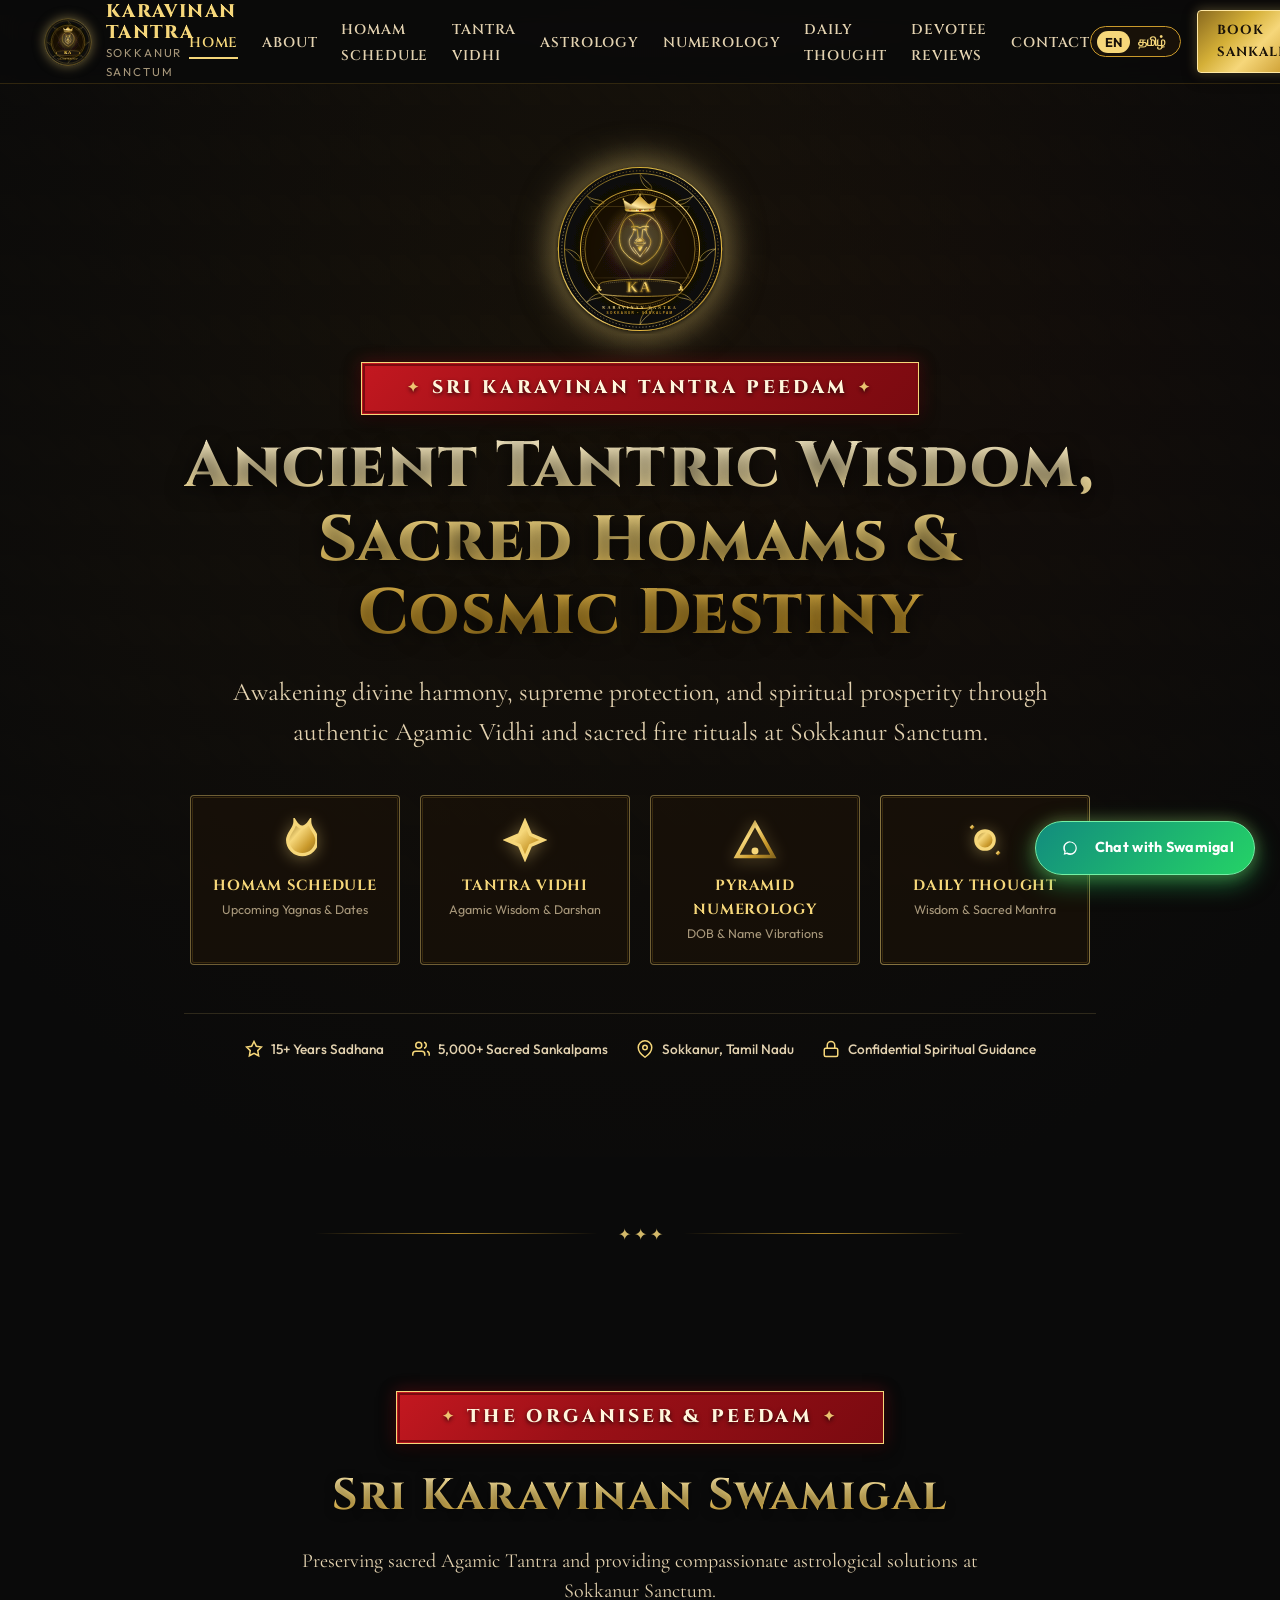
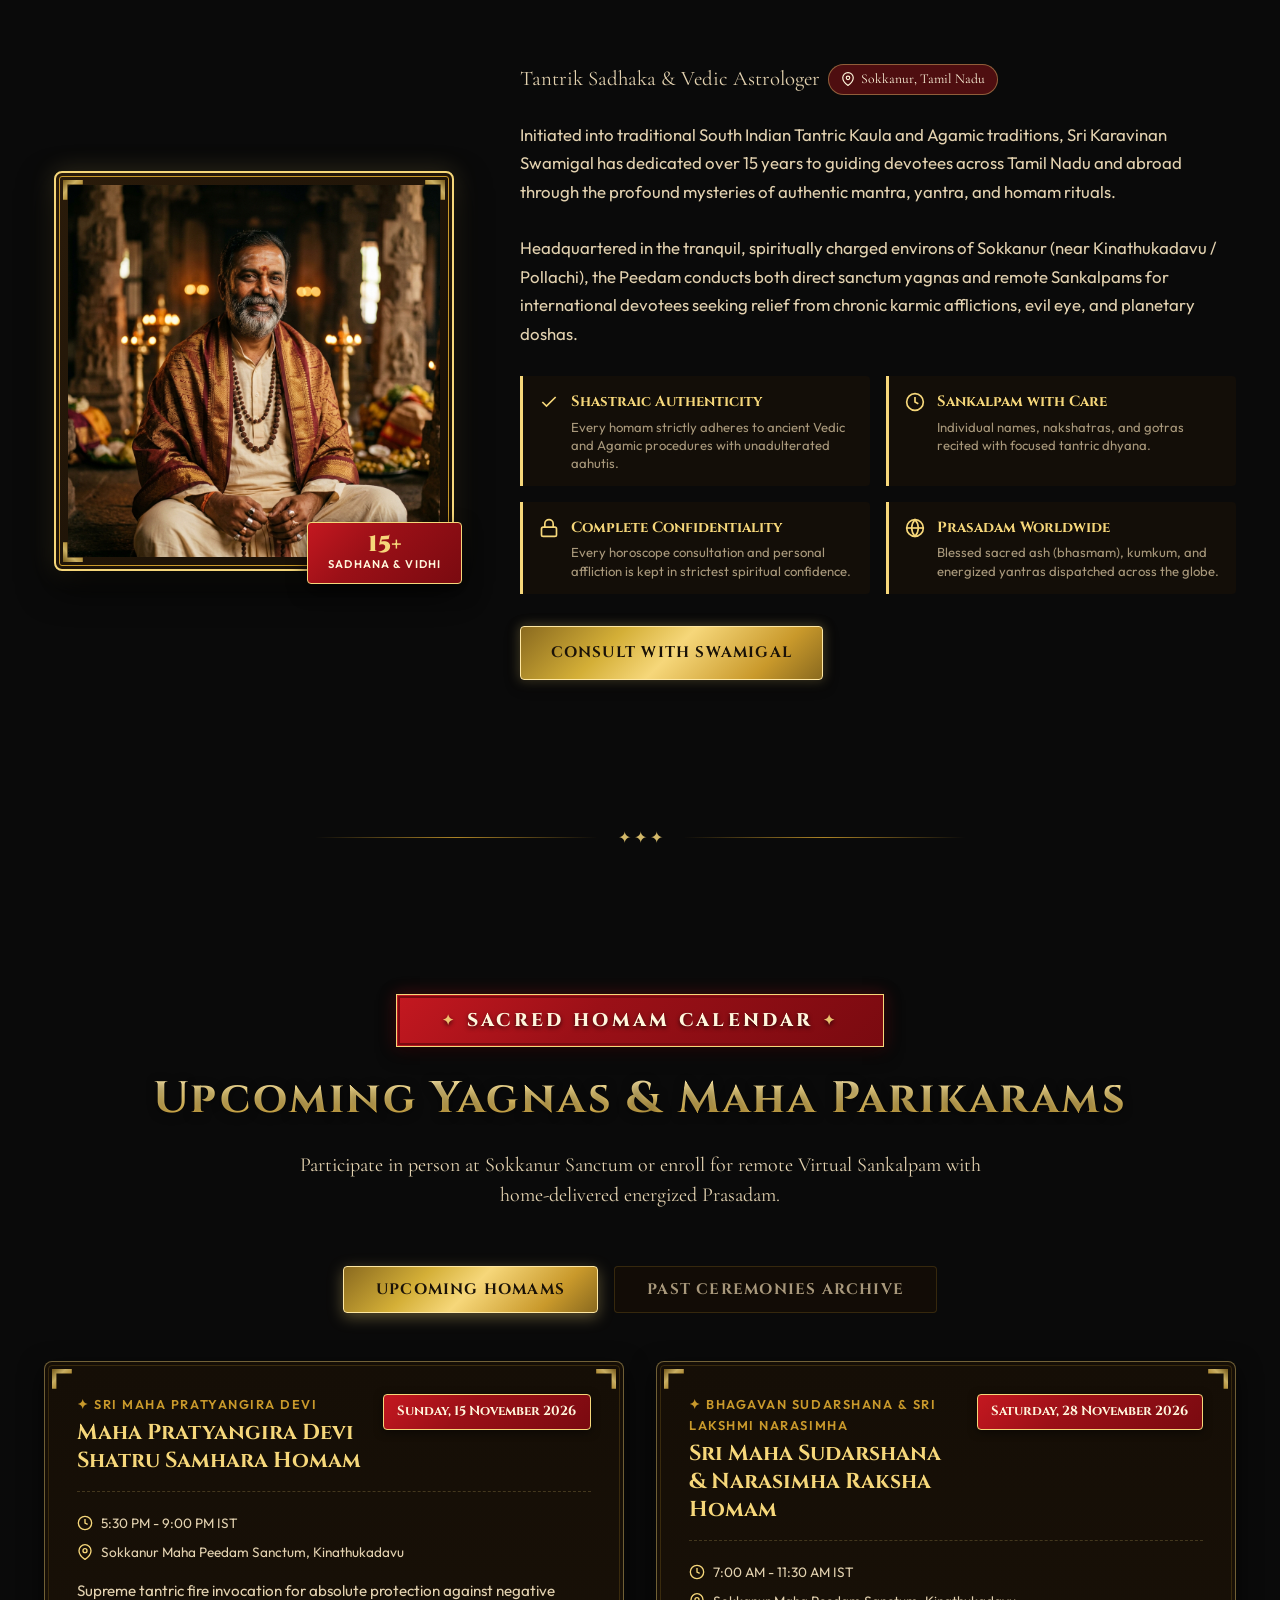
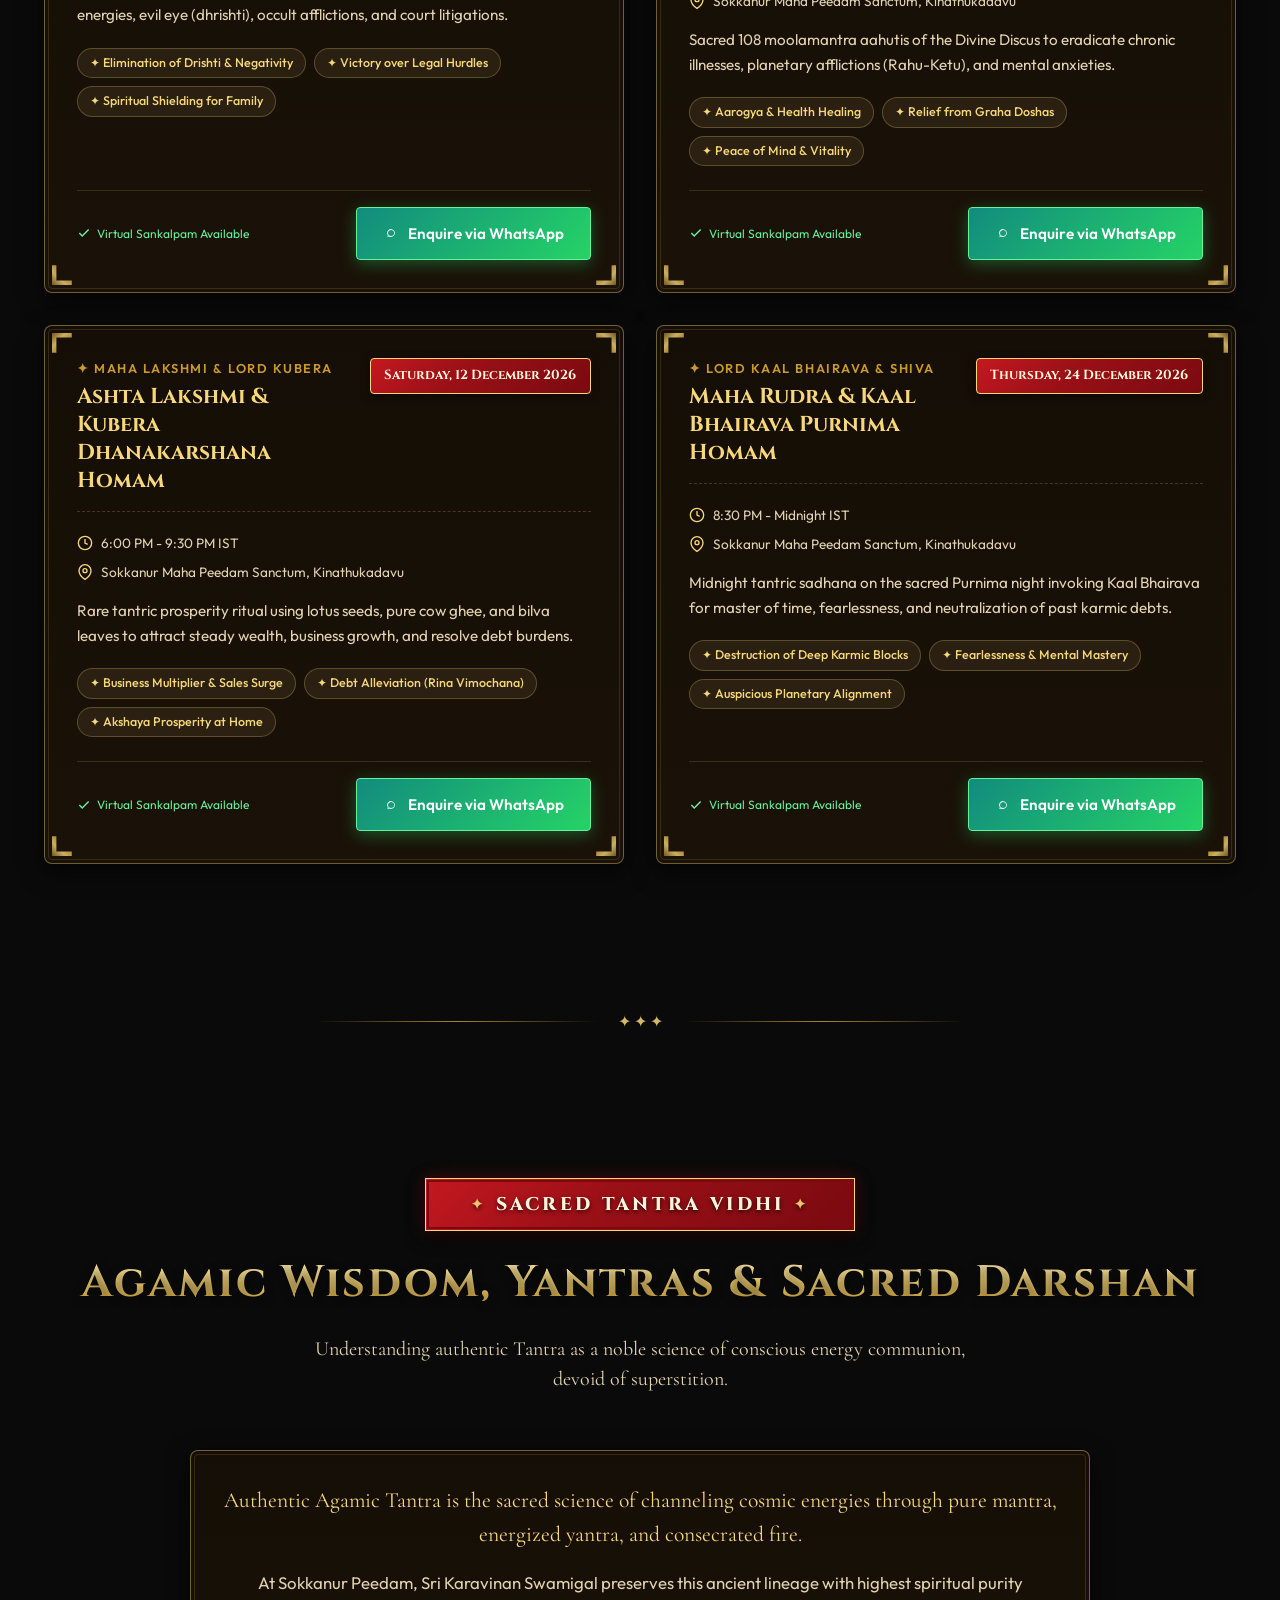
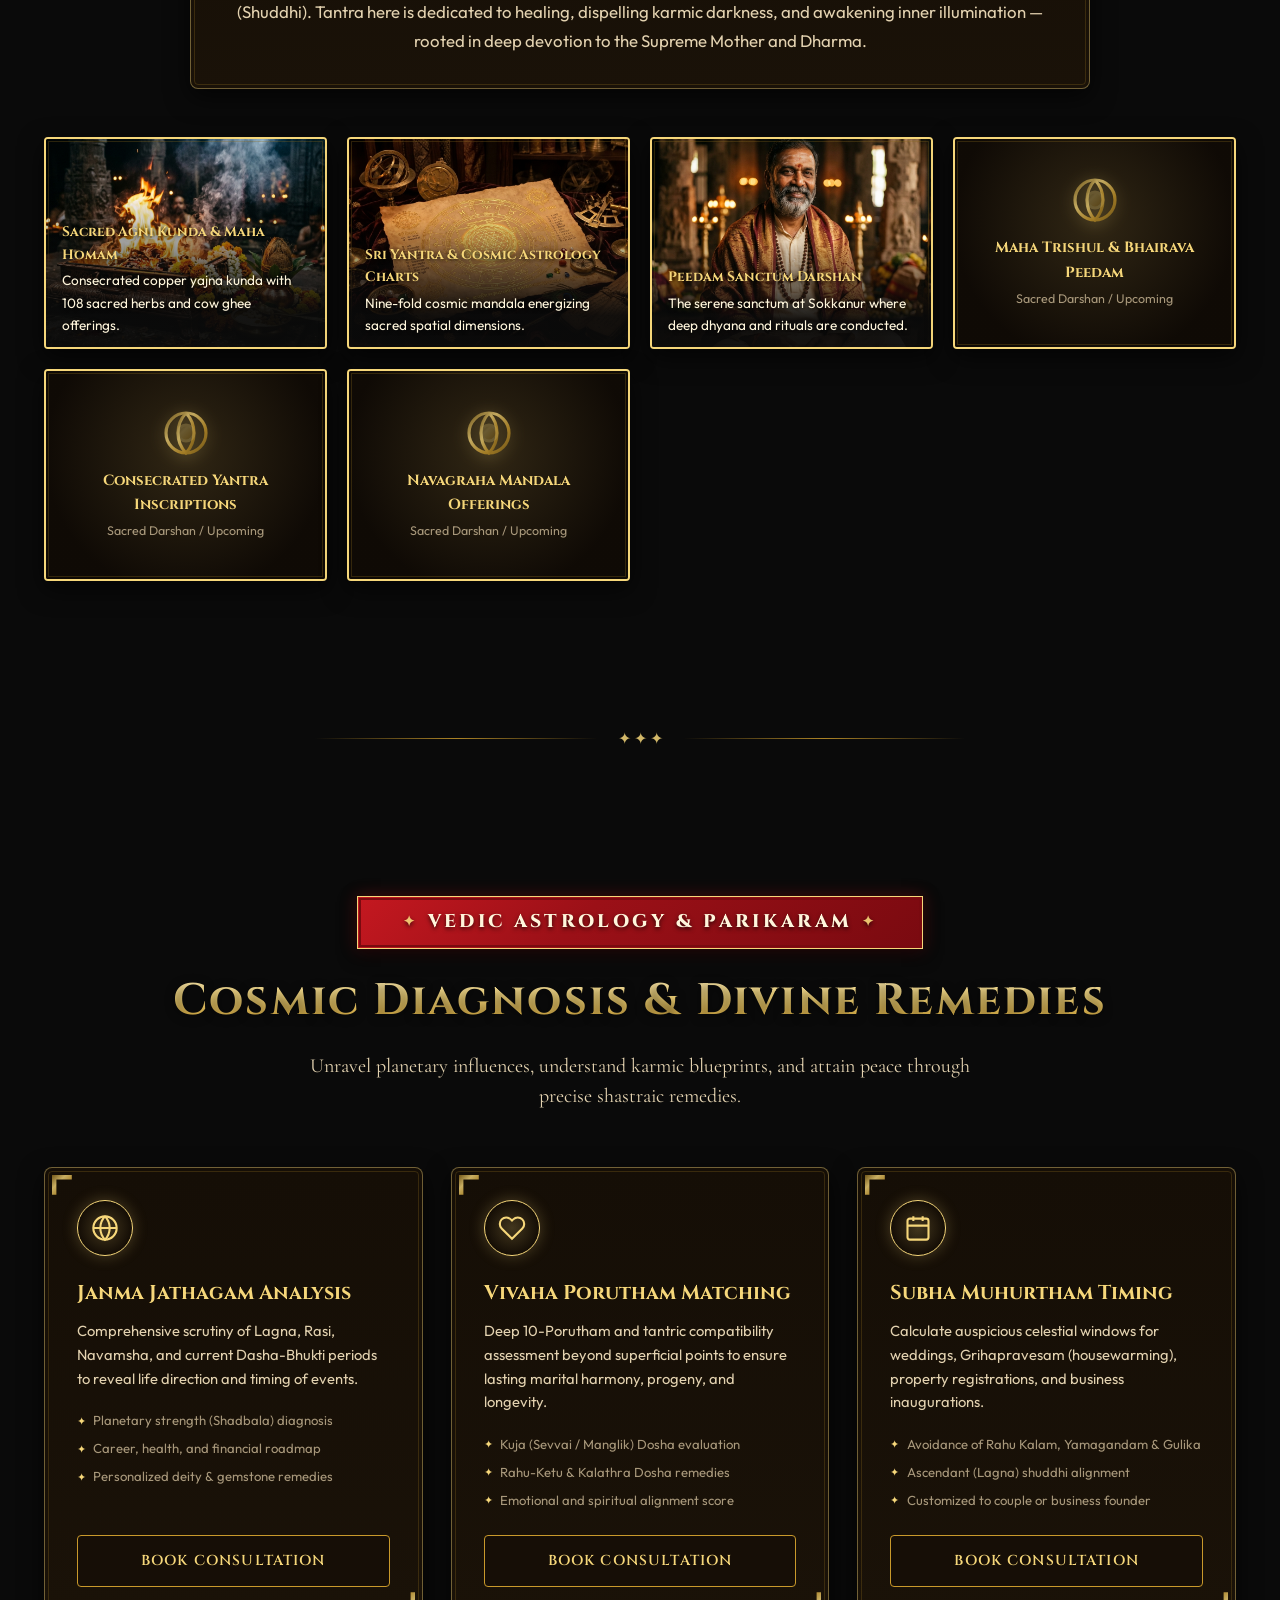
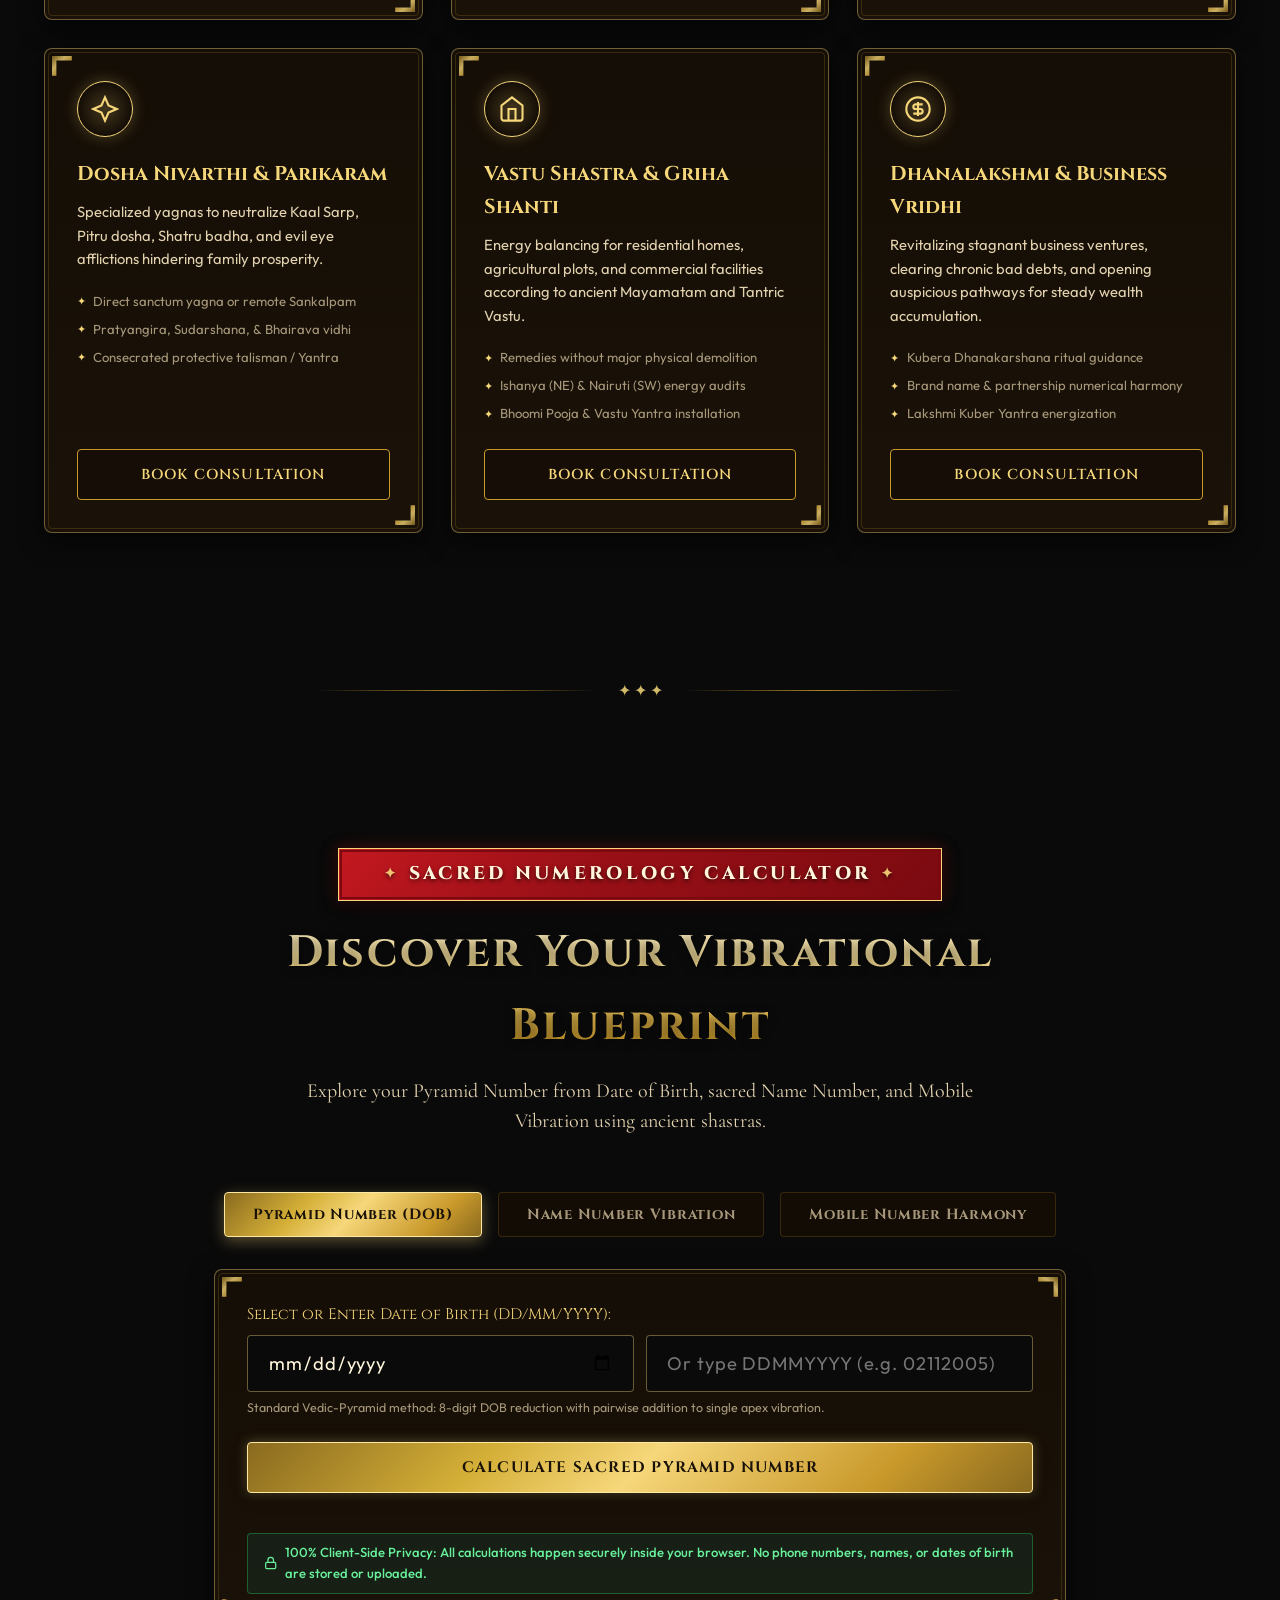
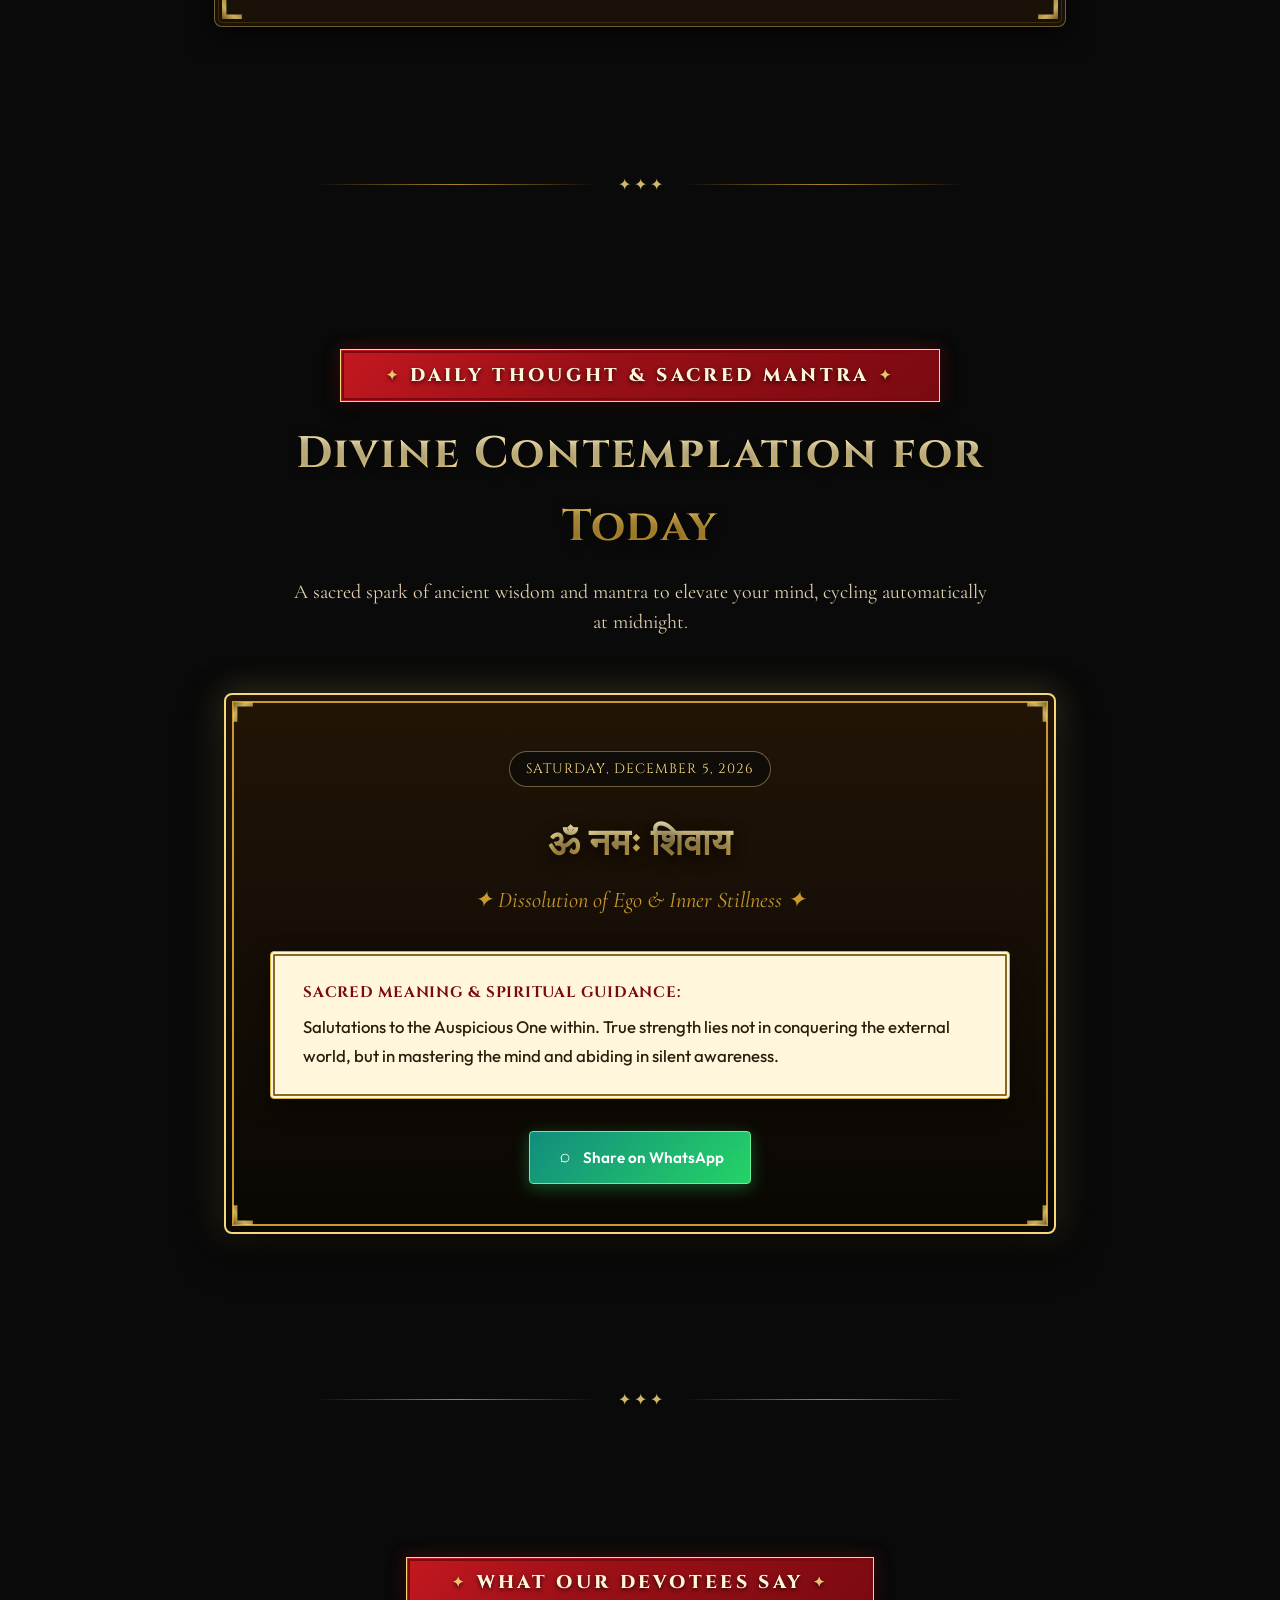
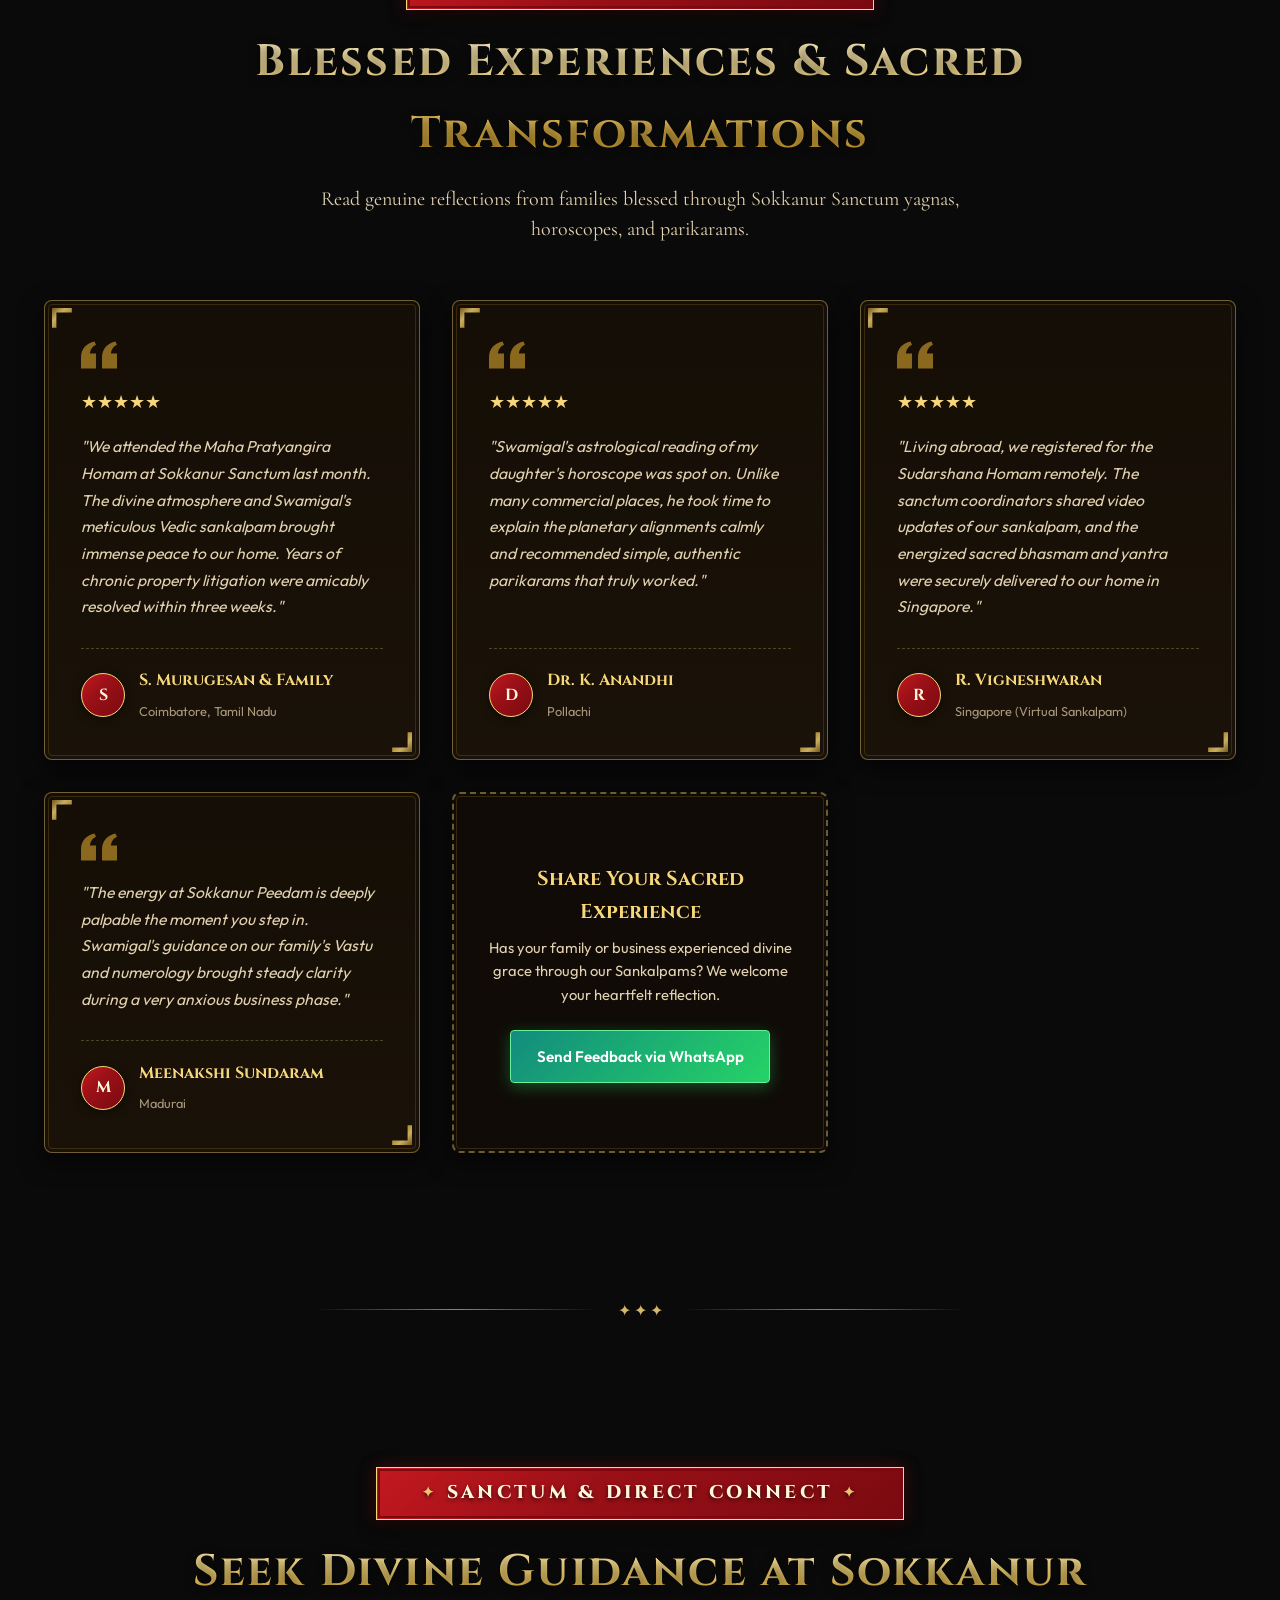
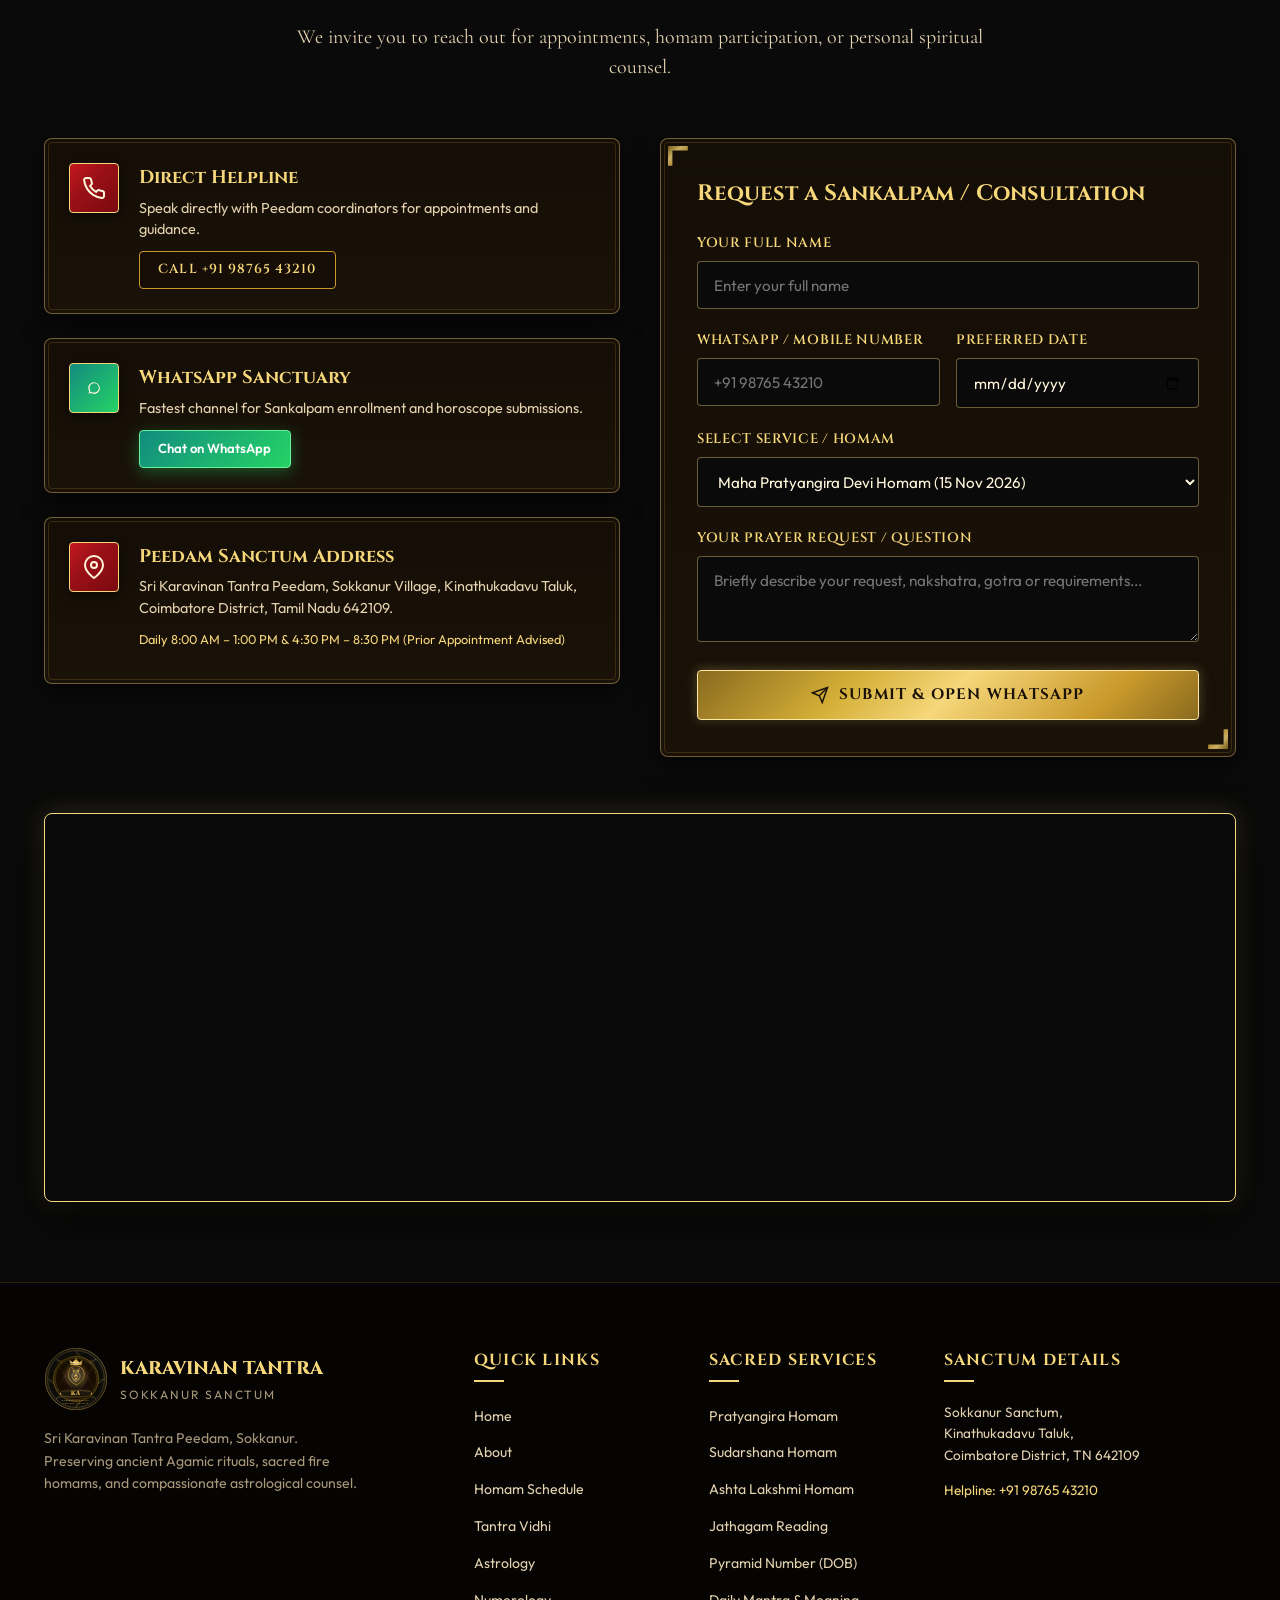
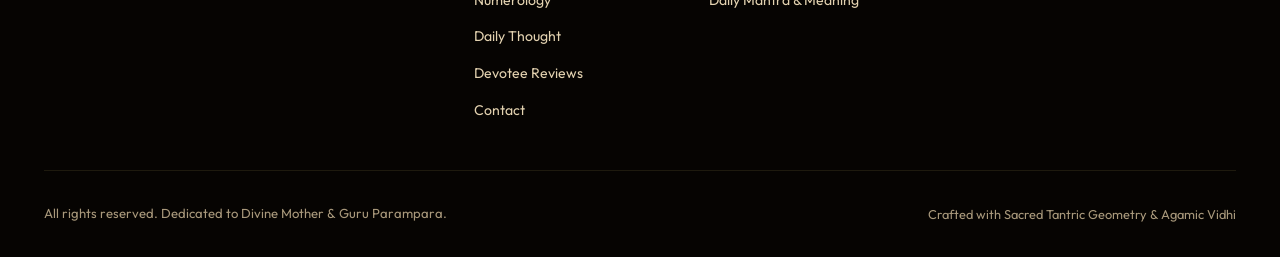
==== commit f3dda906: "Implement v2 updates: Tantra section, Daily Thoughts, Devotee Reviews, and DOB Pyramid Numerology" ====
--- a/index.html
+++ b/index.html
@@ -7,7 +7,7 @@
   <!-- SEO Best Practices -->
   <title>Sri Karavinan Tantra Peedam | Sacred Homams & Vedic Astrology | Sokkanur</title>
   <meta name="description" content="Official website of Sri Karavinan Tantra Peedam, Sokkanur. 15+ years of authentic Agamic Tantra, sacred Homam fire ceremonies, Vedic horoscope analysis, and sacred numerology.">
-  <meta name="keywords" content="Karavinan Tantra, Sokkanur Homam, Tantrik Peedam, Pratyangira Homam, Vedic Astrology Kinathukadavu, Chaldean Numerology, Coimbatore Tantra, Sankalpam">
+  <meta name="keywords" content="Karavinan Tantra, Sokkanur Homam, Tantrik Peedam, Pratyangira Homam, Vedic Astrology Kinathukadavu, Chaldean Numerology, Pyramid Number, Coimbatore Tantra, Sankalpam">
   <meta name="author" content="Sri Karavinan Tantra Peedam">
   <meta name="robots" content="index, follow">
 
@@ -65,7 +65,7 @@
   </svg>
 
   <!-- ========================================================================
-       STICKY HEADER & NAVIGATION
+       STICKY HEADER & NAVIGATION (Step 1 Updates)
        ======================================================================== -->
   <header class="site-header" id="siteHeader">
     <div class="container nav-container">
@@ -78,14 +78,17 @@
         </div>
       </a>
 
-      <!-- Desktop Nav Menu -->
+      <!-- Desktop Nav Menu (Organized & Responsive) -->
       <nav class="main-nav" id="mainNav">
         <ul class="nav-list">
           <li><a href="#home" class="nav-link active" data-i18n="nav_home">Home</a></li>
           <li><a href="#about" class="nav-link" data-i18n="nav_about">About</a></li>
           <li><a href="#homam" class="nav-link" data-i18n="nav_homam">Homam Schedule</a></li>
+          <li><a href="#tantra" class="nav-link" data-i18n="nav_tantra">Tantra</a></li>
           <li><a href="#astrology" class="nav-link" data-i18n="nav_astrology">Astrology</a></li>
           <li><a href="#numerology" class="nav-link" data-i18n="nav_numerology">Numerology</a></li>
+          <li><a href="#daily-thought" class="nav-link" data-i18n="nav_daily_thought">Daily Thought</a></li>
+          <li><a href="#feedback" class="nav-link" data-i18n="nav_feedback">Reviews</a></li>
           <li><a href="#contact" class="nav-link" data-i18n="nav_contact">Contact</a></li>
         </ul>
       </nav>
@@ -153,34 +156,39 @@
           <span class="hero-cta-desc" data-i18n="hero_cta1_desc">Upcoming Yagnas & Dates</span>
         </a>
 
-        <!-- CTA 2: Astrology -->
-        <a href="#astrology" class="hero-cta-card">
+        <!-- CTA 2: Tantra Vidhi -->
+        <a href="#tantra" class="hero-cta-card">
           <svg class="hero-cta-icon" viewBox="0 0 24 24" fill="none" stroke="currentColor" stroke-width="1.8">
-            <circle cx="12" cy="12" r="10" stroke="url(#goldGrad1)"/>
-            <polygon points="12 2 15.09 8.26 22 9.27 17 14.14 18.18 21.02 12 17.77 5.82 21.02 7 14.14 2 9.27 8.91 8.26 12 2" fill="none" stroke="url(#goldGrad1)"/>
+            <polygon points="12 2 15 9 22 12 15 15 12 22 9 15 2 12 9 9 12 2" fill="url(#goldGrad1)"/>
           </svg>
-          <span class="hero-cta-title" data-i18n="hero_cta2_title">Astrology</span>
-          <span class="hero-cta-desc" data-i18n="hero_cta2_desc">Horoscope & Parikarams</span>
+          <span class="hero-cta-title" data-i18n="hero_cta2_title">Tantra Vidhi</span>
+          <span class="hero-cta-desc" data-i18n="hero_cta2_desc">Agamic Wisdom & Darshan</span>
         </a>
 
-        <!-- CTA 3: Numerology Tool -->
+        <!-- CTA 3: Pyramid Numerology -->
         <a href="#numerology" class="hero-cta-card">
           <svg class="hero-cta-icon" viewBox="0 0 24 24" fill="none" stroke="currentColor" stroke-width="1.8">
-            <circle cx="12" cy="12" r="9" stroke="url(#goldGrad1)"/>
-            <path d="M12 6v6l4 2" stroke="url(#goldGrad1)"/>
-            <path d="M8 12h.01M16 12h.01" stroke="url(#goldGrad1)" stroke-width="3"/>
+            <polygon points="12 3 2 21 22 21" stroke="url(#goldGrad1)" stroke-width="2" fill="none"/>
+            <line x1="12" y1="9" x2="12" y2="15" stroke="url(#goldGrad1)" stroke-width="2"/>
+            <circle cx="12" cy="18" r="1" fill="url(#goldGrad1)"/>
           </svg>
-          <span class="hero-cta-title" data-i18n="hero_cta3_title">Numerology</span>
-          <span class="hero-cta-desc" data-i18n="hero_cta3_desc">Instant Name & Mobile Check</span>
+          <span class="hero-cta-title" data-i18n="hero_cta3_title">Pyramid Numerology</span>
+          <span class="hero-cta-desc" data-i18n="hero_cta3_desc">DOB & Name Vibrations</span>
         </a>
 
-        <!-- CTA 4: Direct WhatsApp -->
-        <a href="https://wa.me/919876543210?text=Namaste%20Sri%20Karavinan%20Swamigal,%20I%20seek%20your%20spiritual%20guidance." target="_blank" rel="noopener noreferrer" class="hero-cta-card" style="border-color: rgba(37, 211, 102, 0.4);">
-          <svg class="hero-cta-icon" viewBox="0 0 24 24" fill="currentColor" style="color: #25D366;">
-            <path d="M12.031 6.172c-3.181 0-5.767 2.586-5.768 5.766-.001 1.298.38 2.27 1.019 3.287l-.711 2.598 2.664-.699c.971.54 1.765.808 2.8.808 3.181 0 5.767-2.586 5.768-5.766.001-3.18-2.585-5.766-5.772-5.766zm0 10.366c-.886 0-1.637-.238-2.316-.653l-.166-.102-1.57.412.419-1.53-.108-.172c-.443-.706-.704-1.472-.704-2.555 0-2.536 2.064-4.601 4.602-4.601 2.537 0 4.602 2.065 4.602 4.601 0 2.537-2.065 4.6-4.602 4.6z"/>
+        <!-- CTA 4: Daily Thought -->
+        <a href="#daily-thought" class="hero-cta-card" style="border-color: rgba(246, 215, 122, 0.5);">
+          <svg class="hero-cta-icon" viewBox="0 0 24 24" fill="none" stroke="currentColor" stroke-width="1.8">
+            <circle cx="12" cy="12" r="5" fill="url(#goldGrad1)"/>
+            <line x1="12" y1="1" x2="12" y2="3" stroke="url(#goldGrad1)" stroke-width="2"/>
+            <line x1="12" y1="21" x2="12" y2="23" stroke="url(#goldGrad1)" stroke-width="2"/>
+            <line x1="4.22" y1="4.22" x2="5.64" y2="5.64" stroke="url(#goldGrad1)" stroke-width="2"/>
+            <line x1="18.36" y1="18.36" x2="19.78" y2="19.78" stroke="url(#goldGrad1)" stroke-width="2"/>
+            <line x1="1" y1="12" x2="3" y2="12" stroke="url(#goldGrad1)" stroke-width="2"/>
+            <line x1="21" y1="12" x2="23" y2="12" stroke="url(#goldGrad1)" stroke-width="2"/>
           </svg>
-          <span class="hero-cta-title" style="color: #68f09b;" data-i18n="hero_cta4_title">WhatsApp Guru</span>
-          <span class="hero-cta-desc" data-i18n="hero_cta4_desc">Direct Spiritual Guidance</span>
+          <span class="hero-cta-title" data-i18n="hero_cta4_title">Daily Thought</span>
+          <span class="hero-cta-desc" data-i18n="hero_cta4_desc">Wisdom & Sacred Mantra</span>
         </a>
       </div>
 
@@ -209,16 +217,12 @@
   <!-- Ornamental Fleur-de-lis Section Divider -->
   <div class="ornamental-divider">
     <span class="divider-line"></span>
-    <span class="divider-emblem">
-      <svg viewBox="0 0 24 24"><path d="M12 2c.8 2 2.5 3.5 4 4.5-1.5 1-2.5 2.5-3 4.5.5-2 1.5-3.5 3-4.5 1.5 1 2.5 2.5 3 4.5-1-1.5-2.5-2.5-4-3 1.5-.5 3-1.5 4-3-2 .5-3.5 1.5-4.5 3-.5-1.5-1.5-3-3.5-4z"/></svg>
-      ✦
-      <svg viewBox="0 0 24 24"><path d="M12 2c.8 2 2.5 3.5 4 4.5-1.5 1-2.5 2.5-3 4.5.5-2 1.5-3.5 3-4.5 1.5 1 2.5 2.5 3 4.5-1-1.5-2.5-2.5-4-3 1.5-.5 3-1.5 4-3-2 .5-3.5 1.5-4.5 3-.5-1.5-1.5-3-3.5-4z"/></svg>
-    </span>
+    <span class="divider-emblem">✦ ✦ ✦</span>
     <span class="divider-line"></span>
   </div>
 
   <!-- ========================================================================
-       ABOUT ORGANISER SECTION
+       SECTION 2: ABOUT ORGANISER
        ======================================================================== -->
   <section class="about-section" id="about">
     <div class="container">
@@ -236,14 +240,12 @@
         <!-- Framed Portrait with Double Border, Corner Flourishes & Ribbon -->
         <div class="portrait-frame-wrap fade-up">
           <div class="portrait-frame">
-            <!-- Corner Flourishes -->
             <svg class="corner-flourish corner-tl" viewBox="0 0 20 20" fill="none"><path d="M0 0 H18 V4 H4 V18 H0 Z" fill="url(#goldGrad1)"/></svg>
             <svg class="corner-flourish corner-tr" viewBox="0 0 20 20" fill="none"><path d="M0 0 H18 V4 H4 V18 H0 Z" fill="url(#goldGrad1)"/></svg>
             <svg class="corner-flourish corner-bl" viewBox="0 0 20 20" fill="none"><path d="M0 0 H18 V4 H4 V18 H0 Z" fill="url(#goldGrad1)"/></svg>
             <svg class="corner-flourish corner-br" viewBox="0 0 20 20" fill="none"><path d="M0 0 H18 V4 H4 V18 H0 Z" fill="url(#goldGrad1)"/></svg>
 
             <div class="portrait-img-wrap">
-              <!-- Organiser portrait with graceful SVG fallback -->
               <img src="assets/images/organiser.jpg" alt="Sri Karavinan Swamigal" class="portrait-img" onerror="this.onerror=null; this.src='assets/images/ka-crest.svg';">
             </div>
 
@@ -325,7 +327,7 @@
   </div>
 
   <!-- ========================================================================
-       HOMAM SCHEDULE SECTION (JSON Driven)
+       SECTION 3: HOMAM SCHEDULE (JSON Driven)
        ======================================================================== -->
   <section class="homam-section" id="homam">
     <div class="container">
@@ -364,7 +366,46 @@
   </div>
 
   <!-- ========================================================================
-       ASTROLOGY SECTION
+       SECTION 4: TANTRA VIDHI & SACRED GALLERY (Step 5 - New Section)
+       ======================================================================== -->
+  <section class="tantra-section" id="tantra">
+    <div class="container">
+      <div class="section-header">
+        <div class="red-banner-plate" data-i18n="tantra_plate">
+          Sacred Tantra Vidhi
+        </div>
+        <h2 class="section-title" data-i18n="tantra_title">Agamic Wisdom, Yantras & Sacred Darshan</h2>
+        <p class="section-subtitle" data-i18n="tantra_subtitle">
+          Understanding authentic Tantra as a noble science of conscious energy communion, devoid of superstition.
+        </p>
+      </div>
+
+      <!-- Framed Introduction Panel -->
+      <div class="tantra-intro-panel gold-framed-card fade-up">
+        <p class="tantra-intro-lead" data-i18n="tantra_intro_lead">
+          Authentic Agamic Tantra is the sacred science of channeling cosmic energies through pure mantra, energized yantra, and consecrated fire.
+        </p>
+        <p class="tantra-intro-text" data-i18n="tantra_intro_text">
+          At Sokkanur Peedam, Sri Karavinan Swamigal preserves this ancient lineage with highest spiritual purity (Shuddhi). Tantra here is dedicated to healing, dispelling karmic darkness, and awakening inner illumination — untainted by superstition.
+        </p>
+      </div>
+
+      <!-- Tantra Gallery Grid (gallery.json) with 4:3 Aspect Ratio & Lightbox -->
+      <div class="gallery" id="tantraGallery">
+        <!-- Rendered dynamically from gallery.json -->
+      </div>
+    </div>
+  </section>
+
+  <!-- Ornamental Fleur-de-lis Section Divider -->
+  <div class="ornamental-divider">
+    <span class="divider-line"></span>
+    <span class="divider-emblem">✦ ✦ ✦</span>
+    <span class="divider-line"></span>
+  </div>
+
+  <!-- ========================================================================
+       SECTION 5: ASTROLOGY SECTION
        ======================================================================== -->
   <section class="astrology-section" id="astrology">
     <div class="container">
@@ -504,7 +545,7 @@
   </div>
 
   <!-- ========================================================================
-       NUMEROLOGY TOOL (Full Phase 5 Implementation)
+       SECTION 6: NUMEROLOGY TOOL (Step 4 Updates: Pyramid Number)
        ======================================================================== -->
   <section class="numerology-section" id="numerology">
     <div class="container numerology-container">
@@ -514,13 +555,16 @@
         </div>
         <h2 class="section-title" data-i18n="num_title">Discover Your Vibrational Blueprint</h2>
         <p class="section-subtitle" data-i18n="num_subtitle">
-          Calculate your sacred Name Number and Mobile Number vibration using ancient Chaldean and Pythagorean wisdom.
+          Explore your Pyramid Number from Date of Birth, sacred Name Number, and Mobile Vibration using ancient shastras.
         </p>
       </div>
 
-      <!-- Calculator Navigation Tabs -->
+      <!-- Calculator Navigation Tabs (3 Modes) -->
       <div class="num-nav-tabs">
-        <button class="num-tab-btn active" data-num-tab="name" data-i18n="num_tab_name">
+        <button class="num-tab-btn active" data-num-tab="pyramid" data-i18n="num_tab_pyramid">
+          Pyramid Number (DOB)
+        </button>
+        <button class="num-tab-btn" data-num-tab="name" data-i18n="num_tab_name">
           Name Number Vibration
         </button>
         <button class="num-tab-btn" data-num-tab="mobile" data-i18n="num_tab_mobile">
@@ -535,8 +579,28 @@
         <svg class="corner-flourish corner-bl" viewBox="0 0 20 20" fill="none"><path d="M0 0 H18 V4 H4 V18 H0 Z" fill="url(#goldGrad1)"/></svg>
         <svg class="corner-flourish corner-br" viewBox="0 0 20 20" fill="none"><path d="M0 0 H18 V4 H4 V18 H0 Z" fill="url(#goldGrad1)"/></svg>
 
+        <!-- Mode 0: Pyramid Number from Date of Birth (Step 4 Default) -->
+        <div id="pyramidCalcWrap">
+          <div class="num-input-group">
+            <label for="dobInput" class="num-input-label" data-i18n="num_dob_label">
+              Select or Enter Date of Birth (DD/MM/YYYY):
+            </label>
+            <div style="display: grid; grid-template-columns: 1fr 1fr; gap: 0.75rem;">
+              <input type="date" id="dobInput" class="num-input" aria-label="Date of Birth Picker">
+              <input type="text" id="dobTextInput" class="num-input" placeholder="Or type DDMMYYYY (e.g. 02112005)" maxlength="8" autocomplete="off">
+            </div>
+            <span style="font-size: 0.78rem; color: var(--text-muted); margin-top: 0.35rem; display: block;">
+              Standard Vedic-Pyramid method: 8-digit DOB reduction with pairwise addition to single apex vibration.
+            </span>
+          </div>
+
+          <button id="pyramidCalcBtn" class="btn-gold" style="width: 100%;" data-i18n="num_calc_pyramid_btn">
+            Calculate Sacred Pyramid Number
+          </button>
+        </div>
+
         <!-- Mode 1: Name Number Calculator -->
-        <div id="nameCalcWrap">
+        <div id="nameCalcWrap" style="display: none;">
           <div class="calc-settings-row">
             <div class="system-select-wrap">
               <label for="systemSelect">Calculation System:</label>
@@ -597,6 +661,9 @@
               <div class="result-planet" id="resultPlanet">Planetary Ruler: Sun (Surya Bhagavan)</div>
             </div>
           </div>
+
+          <!-- Step 4 Pyramid Visual Representation (Stepped Gold Triangle) -->
+          <div id="pyramidVisualWrap" style="display: none;"></div>
 
           <div class="result-body">
             <p id="resultDesc">
@@ -618,23 +685,21 @@
               </div>
             </div>
 
-            <div style="text-align: center; margin-top: 1.25rem;">
-              <a href="https://wa.me/919876543210?text=Namaste%20Swamigal,%20I%20got%20Numerology%20result%20and%20wish%20to%20discuss%20its%20parikaram." target="_blank" rel="noopener noreferrer" class="btn-whatsapp">
-                Discuss Parikaram with Swamigal
-              </a>
-            </div>
-          </div>
-        </div>
-
-        <!-- Privacy & Disclaimer (Strict Phase 5 Requirements) -->
+            <!-- Step 4 Gentle Tone & Guidance Callout -->
+            <div id="pyramidGuidanceWrap" style="display: none;"></div>
+
+            <!-- Direct Disclaimer directly under the result -->
+            <div style="margin-top: 1.25rem; font-size: 0.8rem; font-style: italic; color: var(--text-muted); text-align: center;" data-i18n="num_disclaimer">
+              Results are for spiritual and informational purposes only.
+            </div>
+          </div>
+        </div>
+
+        <!-- Privacy & Disclaimer (Client Side Guarantee) -->
         <div class="num-trust-box">
           <div class="privacy-badge">
             <svg width="16" height="16" viewBox="0 0 24 24" fill="none" stroke="currentColor" stroke-width="2.2"><rect x="3" y="11" width="18" height="11" rx="2" ry="2"/><path d="M7 11V7a5 5 0 0 1 10 0v4"/></svg>
-            <span data-i18n="num_privacy">100% Client-Side Privacy: All calculations happen securely inside your browser. No phone numbers or names are stored or uploaded.</span>
-          </div>
-
-          <div class="required-disclaimer" data-i18n="num_disclaimer">
-            Results are for spiritual and informational purposes only.
+            <span data-i18n="num_privacy">100% Client-Side Privacy: All calculations happen securely inside your browser. No phone numbers, names, or dates of birth are stored or uploaded.</span>
           </div>
         </div>
       </div>
@@ -649,7 +714,104 @@
   </div>
 
   <!-- ========================================================================
-       CONTACT & SANCTUM SECTION
+       SECTION 7: DAILY THOUGHT & MANTRA (Step 3 - The Most Special Block)
+       ======================================================================== -->
+  <section class="daily-thought-section" id="daily-thought">
+    <div class="container daily-thought-wrap">
+      <div class="section-header">
+        <div class="red-banner-plate" data-i18n="daily_thought_plate">
+          Daily Thought & Sacred Mantra
+        </div>
+        <h2 class="section-title" data-i18n="daily_thought_title">Divine Contemplation for Today</h2>
+        <p class="section-subtitle" data-i18n="daily_thought_subtitle">
+          A sacred spark of ancient wisdom and mantra to elevate your mind, cycling automatically at midnight.
+        </p>
+      </div>
+
+      <!-- The Grand Ornamental Frame Card with Soft Glow Animation -->
+      <div class="daily-thought-card fade-up">
+        <svg class="corner-flourish corner-tl" viewBox="0 0 20 20" fill="none"><path d="M0 0 H18 V4 H4 V18 H0 Z" fill="url(#goldGrad1)"/></svg>
+        <svg class="corner-flourish corner-tr" viewBox="0 0 20 20" fill="none"><path d="M0 0 H18 V4 H4 V18 H0 Z" fill="url(#goldGrad1)"/></svg>
+        <svg class="corner-flourish corner-bl" viewBox="0 0 20 20" fill="none"><path d="M0 0 H18 V4 H4 V18 H0 Z" fill="url(#goldGrad1)"/></svg>
+        <svg class="corner-flourish corner-br" viewBox="0 0 20 20" fill="none"><path d="M0 0 H18 V4 H4 V18 H0 Z" fill="url(#goldGrad1)"/></svg>
+
+        <!-- Today's Date Badge -->
+        <div>
+          <span class="daily-date-badge" id="dailyThoughtDate">
+            <svg width="14" height="14" viewBox="0 0 24 24" fill="none" stroke="currentColor" stroke-width="2"><rect x="3" y="4" width="18" height="18" rx="2" ry="2"/><line x1="16" y1="2" x2="16" y2="6"/><line x1="8" y1="2" x2="8" y2="6"/><line x1="3" y1="10" x2="21" y2="10"/></svg>
+            Today's Sacred Auspicious Day
+          </span>
+        </div>
+
+        <!-- Mantra in Big Gold Text -->
+        <h3 class="daily-mantra-text" id="dailyMantraText">
+          ॐ सर्वे भवन्तु सुखिनः सर्वे सन्तु निरामयाः
+        </h3>
+
+        <!-- Theme / Title -->
+        <div class="daily-thought-theme" id="dailyThoughtTheme">
+          ✦ Universal Harmony & Wellness ✦
+        </div>
+
+        <!-- Meaning in High-Contrast Cream Panel (from receipt requirement) -->
+        <div class="cream-panel">
+          <h4 style="font-size: 0.95rem; margin-bottom: 0.5rem; text-transform: uppercase; letter-spacing: 0.05em;" data-i18n="daily_meaning_label">
+            Sacred Meaning & Spiritual Guidance:
+          </h4>
+          <p id="dailyMeaningText" style="font-size: 1.05rem; line-height: 1.7;">
+            May all beings everywhere be peaceful, happy, and free from suffering. When your consciousness expands to wish well for all existence, divine grace naturally shields your household.
+          </p>
+        </div>
+
+        <!-- Action: Share on WhatsApp -->
+        <div class="daily-actions">
+          <a href="#" id="dailyShareWaBtn" target="_blank" rel="noopener noreferrer" class="btn-whatsapp">
+            <svg width="18" height="18" viewBox="0 0 24 24" fill="currentColor"><path d="M12.031 6.172c-3.181 0-5.767 2.586-5.768 5.766-.001 1.298.38 2.27 1.019 3.287l-.711 2.598 2.664-.699c.971.54 1.765.808 2.8.808 3.181 0 5.767-2.586 5.768-5.766.001-3.18-2.585-5.766-5.772-5.766zm0 10.366c-.886 0-1.637-.238-2.316-.653l-.166-.102-1.57.412.419-1.53-.108-.172c-.443-.706-.704-1.472-.704-2.555 0-2.536 2.064-4.601 4.602-4.601 2.537 0 4.602 2.065 4.602 4.601 0 2.537-2.065 4.6-4.602 4.6z"/></svg>
+            <span data-i18n="daily_share_wa">Share on WhatsApp</span>
+          </a>
+        </div>
+      </div>
+    </div>
+  </section>
+
+  <!-- Ornamental Fleur-de-lis Section Divider -->
+  <div class="ornamental-divider">
+    <span class="divider-line"></span>
+    <span class="divider-emblem">✦ ✦ ✦</span>
+    <span class="divider-line"></span>
+  </div>
+
+  <!-- ========================================================================
+       SECTION 8: WHAT OUR CUSTOMERS SAY (Step 2 - Feedback / Reviews)
+       ======================================================================== -->
+  <section class="feedback-section" id="feedback">
+    <div class="container">
+      <div class="section-header">
+        <div class="red-banner-plate" data-i18n="feedback_plate">
+          What Our Devotees Say
+        </div>
+        <h2 class="section-title" data-i18n="feedback_title">Blessed Experiences & Sacred Transformations</h2>
+        <p class="section-subtitle" data-i18n="feedback_subtitle">
+          Read genuine reflections from families blessed through Sokkanur Sanctum yagnas, horoscopes, and parikarams.
+        </p>
+      </div>
+
+      <!-- Devotee Testimonials Grid (feedback.json) -->
+      <div class="feedback-grid" id="feedbackCardsGrid">
+        <!-- Rendered dynamically by app.js -->
+      </div>
+    </div>
+  </section>
+
+  <!-- Ornamental Fleur-de-lis Section Divider -->
+  <div class="ornamental-divider">
+    <span class="divider-line"></span>
+    <span class="divider-emblem">✦ ✦ ✦</span>
+    <span class="divider-line"></span>
+  </div>
+
+  <!-- ========================================================================
+       SECTION 9: CONTACT & SANCTUM SECTION
        ======================================================================== -->
   <section class="contact-section" id="contact">
     <div class="container">
@@ -806,8 +968,11 @@
             <li><a href="#home" data-i18n="nav_home">Home</a></li>
             <li><a href="#about" data-i18n="nav_about">About Swamigal</a></li>
             <li><a href="#homam" data-i18n="nav_homam">Homam Calendar</a></li>
-            <li><a href="#astrology" data-i18n="nav_astrology">Astrology & Parikaram</a></li>
+            <li><a href="#tantra" data-i18n="nav_tantra">Tantra Vidhi</a></li>
+            <li><a href="#astrology" data-i18n="nav_astrology">Astrology</a></li>
             <li><a href="#numerology" data-i18n="nav_numerology">Numerology Tool</a></li>
+            <li><a href="#daily-thought" data-i18n="nav_daily_thought">Daily Thought</a></li>
+            <li><a href="#feedback" data-i18n="nav_feedback">Devotee Reviews</a></li>
             <li><a href="#contact" data-i18n="nav_contact">Contact & Map</a></li>
           </ul>
         </div>
@@ -820,8 +985,8 @@
             <li><a href="#homam">Sudarshana Homam</a></li>
             <li><a href="#homam">Ashta Lakshmi Homam</a></li>
             <li><a href="#astrology">Jathagam Reading</a></li>
-            <li><a href="#astrology">Vivaha Porutham</a></li>
-            <li><a href="#numerology">Name Vibration</a></li>
+            <li><a href="#numerology">Pyramid Number (DOB)</a></li>
+            <li><a href="#daily-thought">Daily Mantra & Meaning</a></li>
           </ul>
         </div>
 
@@ -850,9 +1015,16 @@
     </div>
   </footer>
 
-  <!-- ========================================================================
-       FLOATING WHATSAPP BUTTON (Direct mobile access)
-       ======================================================================== -->
+  <!-- Lightbox Modal for Tantra Gallery Zoom -->
+  <div class="lightbox-modal" id="lightboxModal" role="dialog" aria-modal="true" aria-label="Image Zoom">
+    <div class="lightbox-content">
+      <button class="lightbox-close-btn" onclick="closeLightbox()" aria-label="Close Lightbox">✕</button>
+      <img id="lightboxImg" src="" alt="Zoomed view" class="lightbox-img">
+      <div id="lightboxDesc" class="lightbox-desc"></div>
+    </div>
+  </div>
+
+  <!-- Floating WhatsApp CTA Button (Direct mobile access) -->
   <a href="https://wa.me/919876543210?text=Namaste%20Sri%20Karavinan%20Swamigal,%20I%20would%20like%20to%20connect." target="_blank" rel="noopener noreferrer" class="floating-whatsapp" aria-label="Chat directly on WhatsApp">
     <svg class="floating-wa-icon" viewBox="0 0 24 24"><path d="M12.031 6.172c-3.181 0-5.767 2.586-5.768 5.766-.001 1.298.38 2.27 1.019 3.287l-.711 2.598 2.664-.699c.971.54 1.765.808 2.8.808 3.181 0 5.767-2.586 5.768-5.766.001-3.18-2.585-5.766-5.772-5.766zm0 10.366c-.886 0-1.637-.238-2.316-.653l-.166-.102-1.57.412.419-1.53-.108-.172c-.443-.706-.704-1.472-.704-2.555 0-2.536 2.064-4.601 4.602-4.601 2.537 0 4.602 2.065 4.602 4.601 0 2.537-2.065 4.6-4.602 4.6z"/></svg>
     <span class="floating-wa-text">Chat with Swamigal</span>
--- a/styles.css
+++ b/styles.css
@@ -1836,15 +1836,502 @@
   }
 }
 
+/* ==========================================================================
+   TANTRA SECTION & SACRED GALLERY (Step 5)
+   ========================================================================== */
+.tantra-section {
+  padding: 5rem 0;
+  position: relative;
+}
+
+.tantra-intro-panel {
+  max-width: 900px;
+  margin: 0 auto 3rem;
+  text-align: center;
+}
+
+.tantra-intro-lead {
+  font-family: var(--font-subheading);
+  font-size: 1.35rem;
+  color: var(--gold-primary);
+  line-height: 1.6;
+  margin-bottom: 1rem;
+}
+
+.tantra-intro-text {
+  font-size: 1.05rem;
+  color: var(--text-secondary);
+  line-height: 1.75;
+}
+
+.gallery {
+  display: grid;
+  grid-template-columns: repeat(auto-fill, minmax(280px, 1fr));
+  gap: 20px;
+}
+
+.gallery figure {
+  aspect-ratio: 4/3;
+  border: 2px solid var(--gold-primary);
+  outline: 1px solid var(--gold-border-subtle);
+  outline-offset: -5px;
+  border-radius: var(--radius-sm);
+  overflow: hidden;
+  position: relative;
+  background: var(--bg-card);
+  margin: 0;
+  cursor: pointer;
+  box-shadow: var(--shadow-md);
+  transition: transform var(--transition-normal), box-shadow var(--transition-normal), border-color var(--transition-fast);
+}
+
+.gallery figure:hover {
+  transform: translateY(-4px) scale(1.02);
+  border-color: #FFF0BA;
+  box-shadow: var(--shadow-lg), var(--shadow-gold);
+}
+
+.gallery img {
+  width: 100%;
+  height: 100%;
+  object-fit: cover;
+  transition: transform 0.6s cubic-bezier(0.16, 1, 0.3, 1);
+}
+
+.gallery figure:hover img {
+  transform: scale(1.08);
+}
+
+.gallery-caption {
+  position: absolute;
+  bottom: 0;
+  left: 0;
+  right: 0;
+  background: linear-gradient(180deg, transparent 0%, rgba(10, 10, 10, 0.95) 75%);
+  padding: 1.5rem 1rem 0.65rem;
+  color: var(--cream);
+  font-size: 0.85rem;
+  text-shadow: 0 1px 4px rgba(0, 0, 0, 0.9);
+  pointer-events: none;
+}
+
+.gallery-caption-title {
+  font-family: var(--font-heading);
+  font-weight: 700;
+  color: var(--gold-primary);
+  display: block;
+  margin-bottom: 0.2rem;
+}
+
+.gallery-placeholder {
+  display: flex;
+  flex-direction: column;
+  align-items: center;
+  justify-content: center;
+  height: 100%;
+  width: 100%;
+  background: radial-gradient(circle at 50% 40%, rgba(246, 215, 122, 0.12) 0%, rgba(15, 10, 5, 0.98) 75%);
+  text-align: center;
+  padding: 1.5rem;
+  color: var(--gold-secondary);
+}
+
+.gallery-placeholder-icon {
+  width: 48px;
+  height: 48px;
+  opacity: 0.75;
+  margin-bottom: 0.75rem;
+  color: var(--gold-primary);
+  filter: drop-shadow(0 2px 8px rgba(246, 215, 122, 0.4));
+}
+
+.gallery-placeholder-title {
+  font-family: var(--font-heading);
+  font-size: 0.92rem;
+  font-weight: 700;
+  color: var(--gold-primary);
+  margin-bottom: 0.25rem;
+}
+
+.gallery-placeholder-sub {
+  font-size: 0.78rem;
+  color: var(--text-muted);
+}
+
+/* Lightbox Modal */
+.lightbox-modal {
+  position: fixed;
+  top: 0;
+  left: 0;
+  width: 100vw;
+  height: 100vh;
+  background: rgba(5, 3, 1, 0.94);
+  backdrop-filter: blur(10px);
+  z-index: 2000;
+  display: none;
+  align-items: center;
+  justify-content: center;
+  padding: 2rem;
+}
+
+.lightbox-modal.active {
+  display: flex;
+}
+
+.lightbox-content {
+  position: relative;
+  max-width: 900px;
+  max-height: 90vh;
+  border: 2px solid var(--gold-primary);
+  box-shadow: 0 0 40px rgba(0, 0, 0, 0.95), var(--shadow-gold);
+  border-radius: var(--radius-sm);
+  background: #0A0A0A;
+  overflow: hidden;
+  animation: fadeIn 0.3s ease;
+}
+
+.lightbox-img {
+  max-width: 100%;
+  max-height: 75vh;
+  object-fit: contain;
+  display: block;
+}
+
+.lightbox-desc {
+  padding: 1rem 1.5rem;
+  background: #140D05;
+  border-top: 1px solid var(--gold-border-subtle);
+  color: var(--cream);
+  font-size: 0.92rem;
+}
+
+.lightbox-close-btn {
+  position: absolute;
+  top: 12px;
+  right: 12px;
+  width: 36px;
+  height: 36px;
+  background: var(--receipt-red-plate);
+  border: 1px solid var(--gold-primary);
+  color: #FFF6DC;
+  font-size: 1.25rem;
+  border-radius: 50%;
+  display: flex;
+  align-items: center;
+  justify-content: center;
+  cursor: pointer;
+  z-index: 10;
+  box-shadow: 0 2px 10px rgba(0, 0, 0, 0.6);
+}
+
+/* ==========================================================================
+   DAILY THOUGHT SECTION (Step 3 - The Most Special Block)
+   ========================================================================== */
+.daily-thought-section {
+  padding: 5.5rem 0;
+  position: relative;
+}
+
+.daily-thought-wrap {
+  max-width: 880px;
+  margin: 0 auto;
+}
+
+.daily-thought-card {
+  position: relative;
+  padding: 3.5rem 2.75rem 3rem;
+  border: 2px solid var(--gold-primary);
+  outline: 2px solid var(--gold-secondary);
+  outline-offset: -10px;
+  border-radius: var(--radius-md);
+  background: linear-gradient(180deg, #221406 0%, #150E06 50%, #0A0703 100%);
+  box-shadow: var(--shadow-lg), 0 0 35px rgba(246, 215, 122, 0.25);
+  animation: softGlow 5s ease-in-out infinite alternate;
+  text-align: center;
+}
+
+@keyframes softGlow {
+  0% { box-shadow: var(--shadow-lg), 0 0 20px rgba(246, 215, 122, 0.18); }
+  100% { box-shadow: var(--shadow-lg), 0 0 45px rgba(246, 215, 122, 0.4); }
+}
+
+.daily-date-badge {
+  display: inline-flex;
+  align-items: center;
+  gap: 0.5rem;
+  font-size: 0.85rem;
+  font-family: var(--font-heading);
+  color: var(--gold-primary);
+  background: rgba(10, 10, 10, 0.65);
+  border: 1px solid var(--gold-border);
+  padding: 0.35rem 1rem;
+  border-radius: var(--radius-pill);
+  margin-bottom: 2rem;
+  letter-spacing: 0.08em;
+  text-transform: uppercase;
+}
+
+.daily-mantra-text {
+  font-family: var(--font-heading);
+  font-size: clamp(1.4rem, 3.2vw, 2.3rem);
+  font-weight: 800;
+  line-height: 1.4;
+  letter-spacing: 0.02em;
+  background: var(--gold-text-gradient);
+  -webkit-background-clip: text;
+  -webkit-text-fill-color: transparent;
+  margin-bottom: 0.75rem;
+  text-shadow: 0 4px 15px rgba(0, 0, 0, 0.8);
+}
+
+.daily-thought-theme {
+  font-family: var(--font-subheading);
+  font-size: 1.4rem;
+  color: var(--gold-secondary);
+  font-style: italic;
+  margin-bottom: 2rem;
+}
+
+.daily-thought-card .cream-panel {
+  text-align: left;
+  margin: 1.75rem 0 2rem;
+}
+
+.daily-actions {
+  display: flex;
+  align-items: center;
+  justify-content: center;
+  gap: 1.25rem;
+  flex-wrap: wrap;
+}
+
+/* ==========================================================================
+   WHAT OUR CUSTOMERS SAY (Step 2 - Reviews / Feedback)
+   ========================================================================== */
+.feedback-section {
+  padding: 5rem 0;
+  position: relative;
+}
+
+.feedback-grid {
+  display: grid;
+  grid-template-columns: repeat(auto-fit, minmax(320px, 1fr));
+  gap: 2rem;
+}
+
+.feedback-card {
+  display: flex;
+  flex-direction: column;
+  justify-content: space-between;
+  position: relative;
+  padding: 2.25rem;
+}
+
+.feedback-card .quote-icon {
+  width: 36px;
+  height: 36px;
+  color: var(--gold-secondary);
+  opacity: 0.65;
+  margin-bottom: 0.85rem;
+}
+
+.star-rating {
+  display: flex;
+  align-items: center;
+  gap: 4px;
+  color: #F6D77A;
+  font-size: 1.15rem;
+  margin-bottom: 1rem;
+}
+
+.star-rating .star-filled {
+  color: #F6D77A;
+}
+
+.feedback-text {
+  color: var(--text-secondary);
+  font-size: 0.98rem;
+  line-height: 1.7;
+  font-style: italic;
+  margin-bottom: 1.75rem;
+}
+
+.feedback-author {
+  display: flex;
+  align-items: center;
+  gap: 0.85rem;
+  border-top: 1px dashed rgba(246, 215, 122, 0.25);
+  padding-top: 1.15rem;
+}
+
+.author-avatar {
+  width: 44px;
+  height: 44px;
+  border-radius: 50%;
+  background: var(--receipt-red-plate);
+  border: 1px solid var(--gold-primary);
+  display: flex;
+  align-items: center;
+  justify-content: center;
+  color: var(--cream);
+  font-weight: 700;
+  font-family: var(--font-heading);
+  flex-shrink: 0;
+  box-shadow: 0 2px 8px rgba(0, 0, 0, 0.5);
+}
+
+.author-info h4 {
+  font-family: var(--font-heading);
+  font-size: 1rem;
+  color: var(--gold-primary);
+  margin-bottom: 0.2rem;
+}
+
+.author-info span {
+  font-size: 0.8rem;
+  color: var(--text-muted);
+}
+
+/* Graceful "Be the First to Share" card */
+.invite-feedback-card {
+  border: 2px dashed rgba(246, 215, 122, 0.4);
+  background: rgba(20, 13, 5, 0.6);
+  text-align: center;
+  display: flex;
+  flex-direction: column;
+  align-items: center;
+  justify-content: center;
+  padding: 2.75rem 2rem;
+}
+
+.invite-feedback-card h4 {
+  font-family: var(--font-heading);
+  font-size: 1.25rem;
+  color: var(--gold-primary);
+  margin-bottom: 0.5rem;
+}
+
+.invite-feedback-card p {
+  color: var(--text-secondary);
+  font-size: 0.92rem;
+  line-height: 1.6;
+  margin-bottom: 1.5rem;
+  max-width: 320px;
+}
+
+/* ==========================================================================
+   PYRAMID NUMEROLOGY VISUAL DISPLAY (Step 4)
+   ========================================================================== */
+.pyramid-display-wrap {
+  display: flex;
+  flex-direction: column;
+  align-items: center;
+  gap: 0.45rem;
+  margin: 1.75rem 0;
+  padding: 1.75rem 1rem;
+  background: rgba(10, 10, 10, 0.85);
+  border: 1px solid var(--gold-border-subtle);
+  border-radius: var(--radius-sm);
+  overflow-x: auto;
+}
+
+.pyramid-row {
+  display: flex;
+  gap: 0.4rem;
+  justify-content: center;
+}
+
+.pyramid-cell {
+  width: 30px;
+  height: 30px;
+  display: flex;
+  align-items: center;
+  justify-content: center;
+  font-size: 0.85rem;
+  font-weight: 700;
+  border-radius: 4px;
+  background: #1A1208;
+  border: 1px solid rgba(246, 215, 122, 0.3);
+  color: var(--gold-primary);
+  font-family: monospace;
+}
+
+.pyramid-row:last-child .pyramid-cell {
+  width: 48px;
+  height: 48px;
+  font-size: 1.5rem;
+  background: var(--receipt-red-plate);
+  border: 2px solid var(--gold-primary);
+  color: #FFF6DC;
+  font-weight: 900;
+  box-shadow: 0 0 20px rgba(246, 215, 122, 0.5);
+}
+
+.pyramid-tone-box {
+  margin-top: 1.25rem;
+  padding: 1.25rem 1.5rem;
+  border-radius: var(--radius-sm);
+  border-left: 4px solid var(--gold-primary);
+  background: rgba(26, 18, 8, 0.7);
+  text-align: left;
+}
+
+.pyramid-tone-box.challenge {
+  border-left-color: var(--gold-secondary);
+}
+
+.pyramid-tone-box p {
+  color: var(--text-secondary);
+  font-size: 0.96rem;
+  line-height: 1.65;
+  margin-bottom: 1rem;
+}
+
+/* ==========================================================================
+   RESPONSIVE OVERRIDES FOR NEW SECTIONS
+   ========================================================================== */
+@media (max-width: 768px) {
+  .daily-thought-card {
+    padding: 2.25rem 1.5rem;
+  }
+  .daily-mantra-text {
+    font-size: 1.35rem;
+  }
+  .feedback-grid {
+    display: flex;
+    overflow-x: auto;
+    scroll-snap-type: x mandatory;
+    -webkit-overflow-scrolling: touch;
+    padding-bottom: 1.25rem;
+    gap: 1.25rem;
+  }
+  .feedback-card {
+    min-width: 88%;
+    scroll-snap-align: center;
+  }
+  .invite-feedback-card {
+    min-width: 88%;
+    scroll-snap-align: center;
+  }
+  .gallery {
+    grid-template-columns: repeat(2, 1fr);
+    gap: 12px;
+  }
+}
+
 @media (max-width: 480px) {
-  .red-banner-plate {
-    font-size: 0.95rem;
-    padding: 0.5rem 1.25rem;
-  }
-  .hero-title {
-    font-size: 1.85rem;
-  }
-  .btn-gold, .btn-outline-gold {
-    width: 100%;
-  }
-}
+  .gallery {
+    grid-template-columns: 1fr;
+  }
+  .pyramid-cell {
+    width: 24px;
+    height: 24px;
+    font-size: 0.75rem;
+  }
+  .pyramid-row:last-child .pyramid-cell {
+    width: 40px;
+    height: 40px;
+    font-size: 1.25rem;
+  }
+}
+
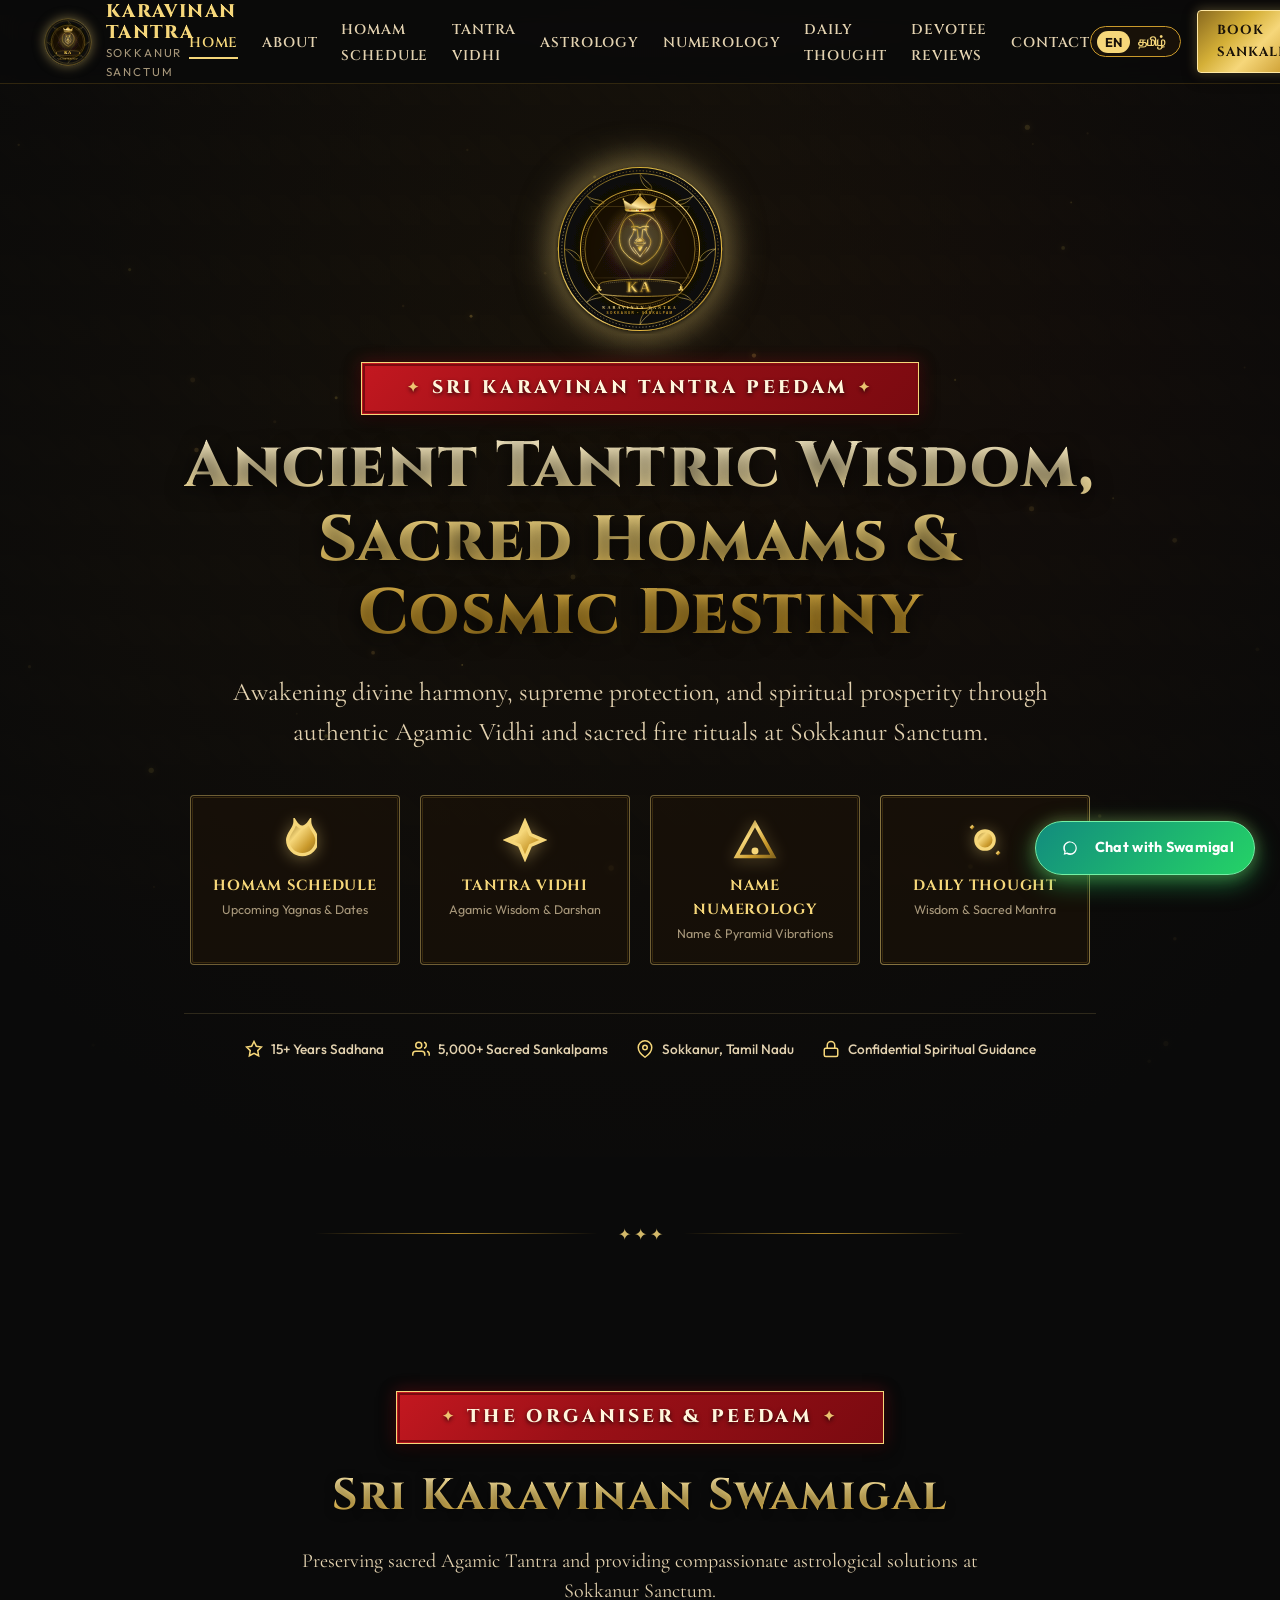
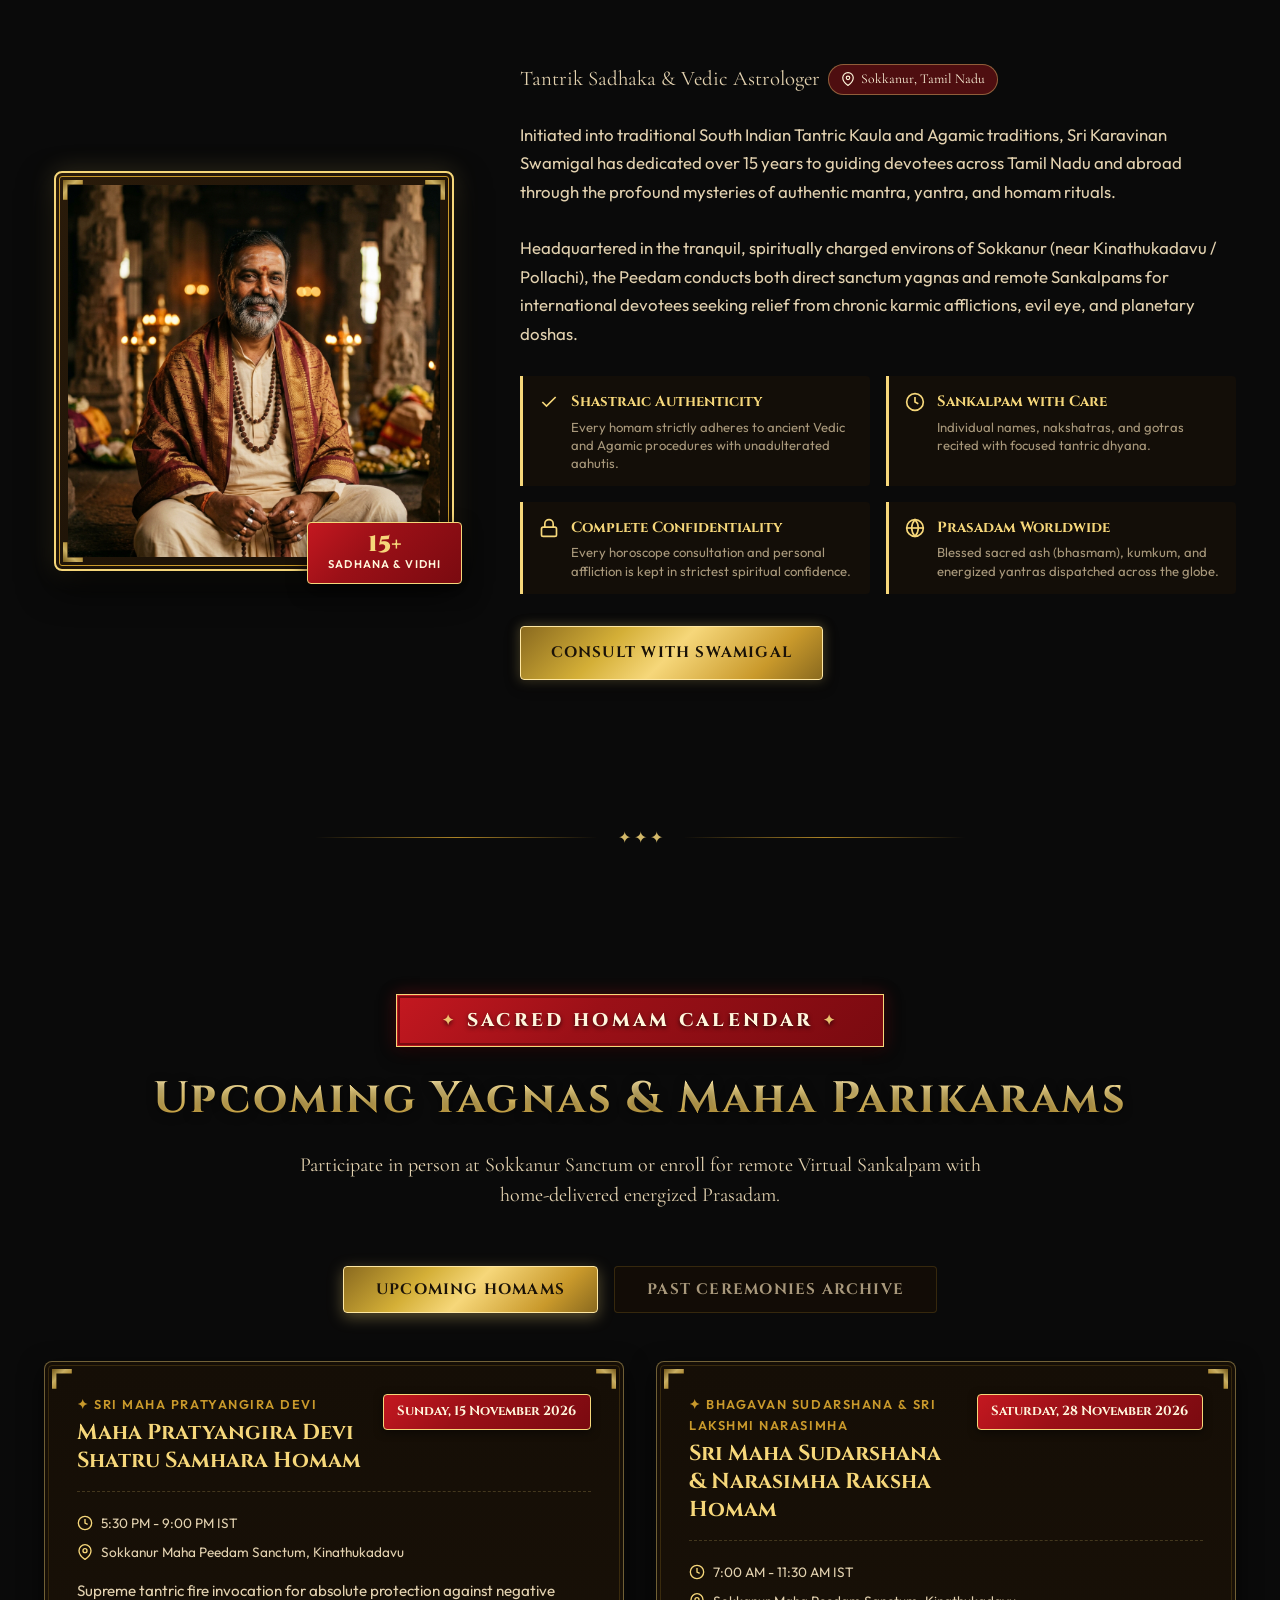
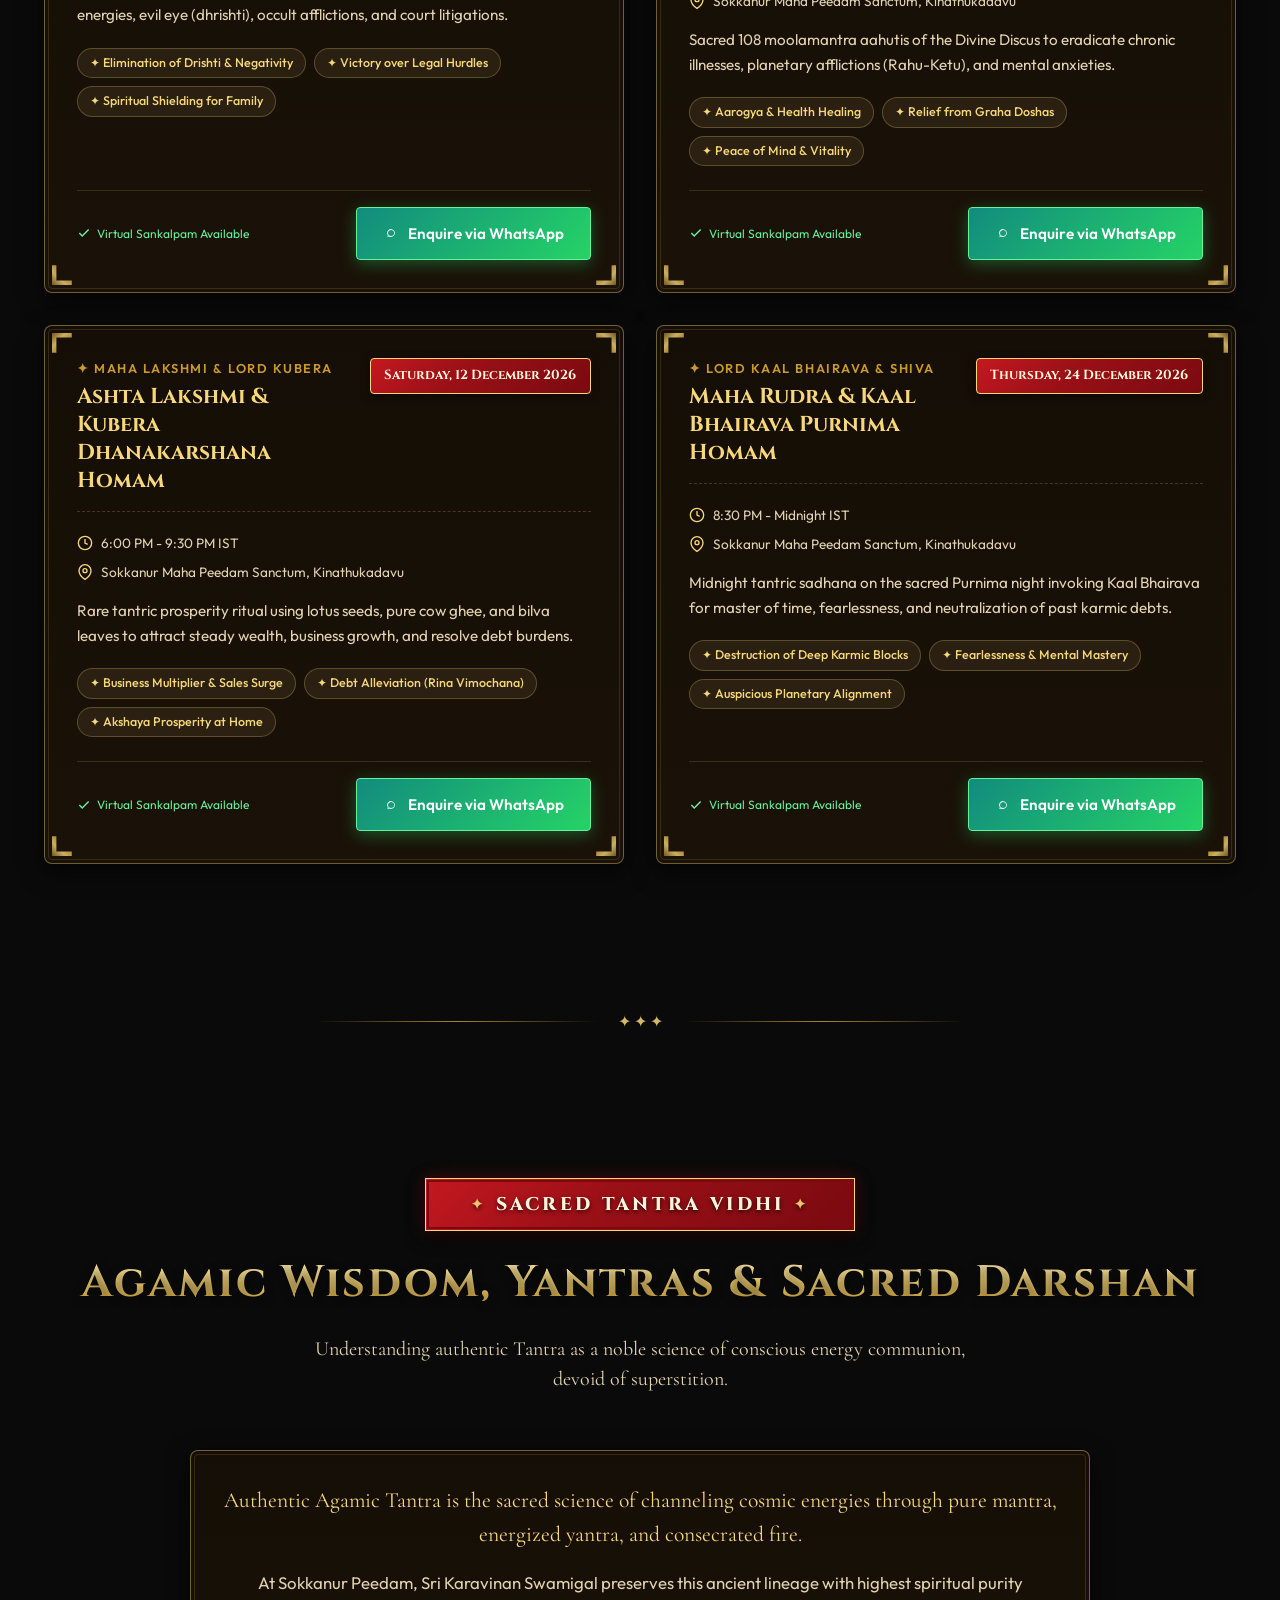
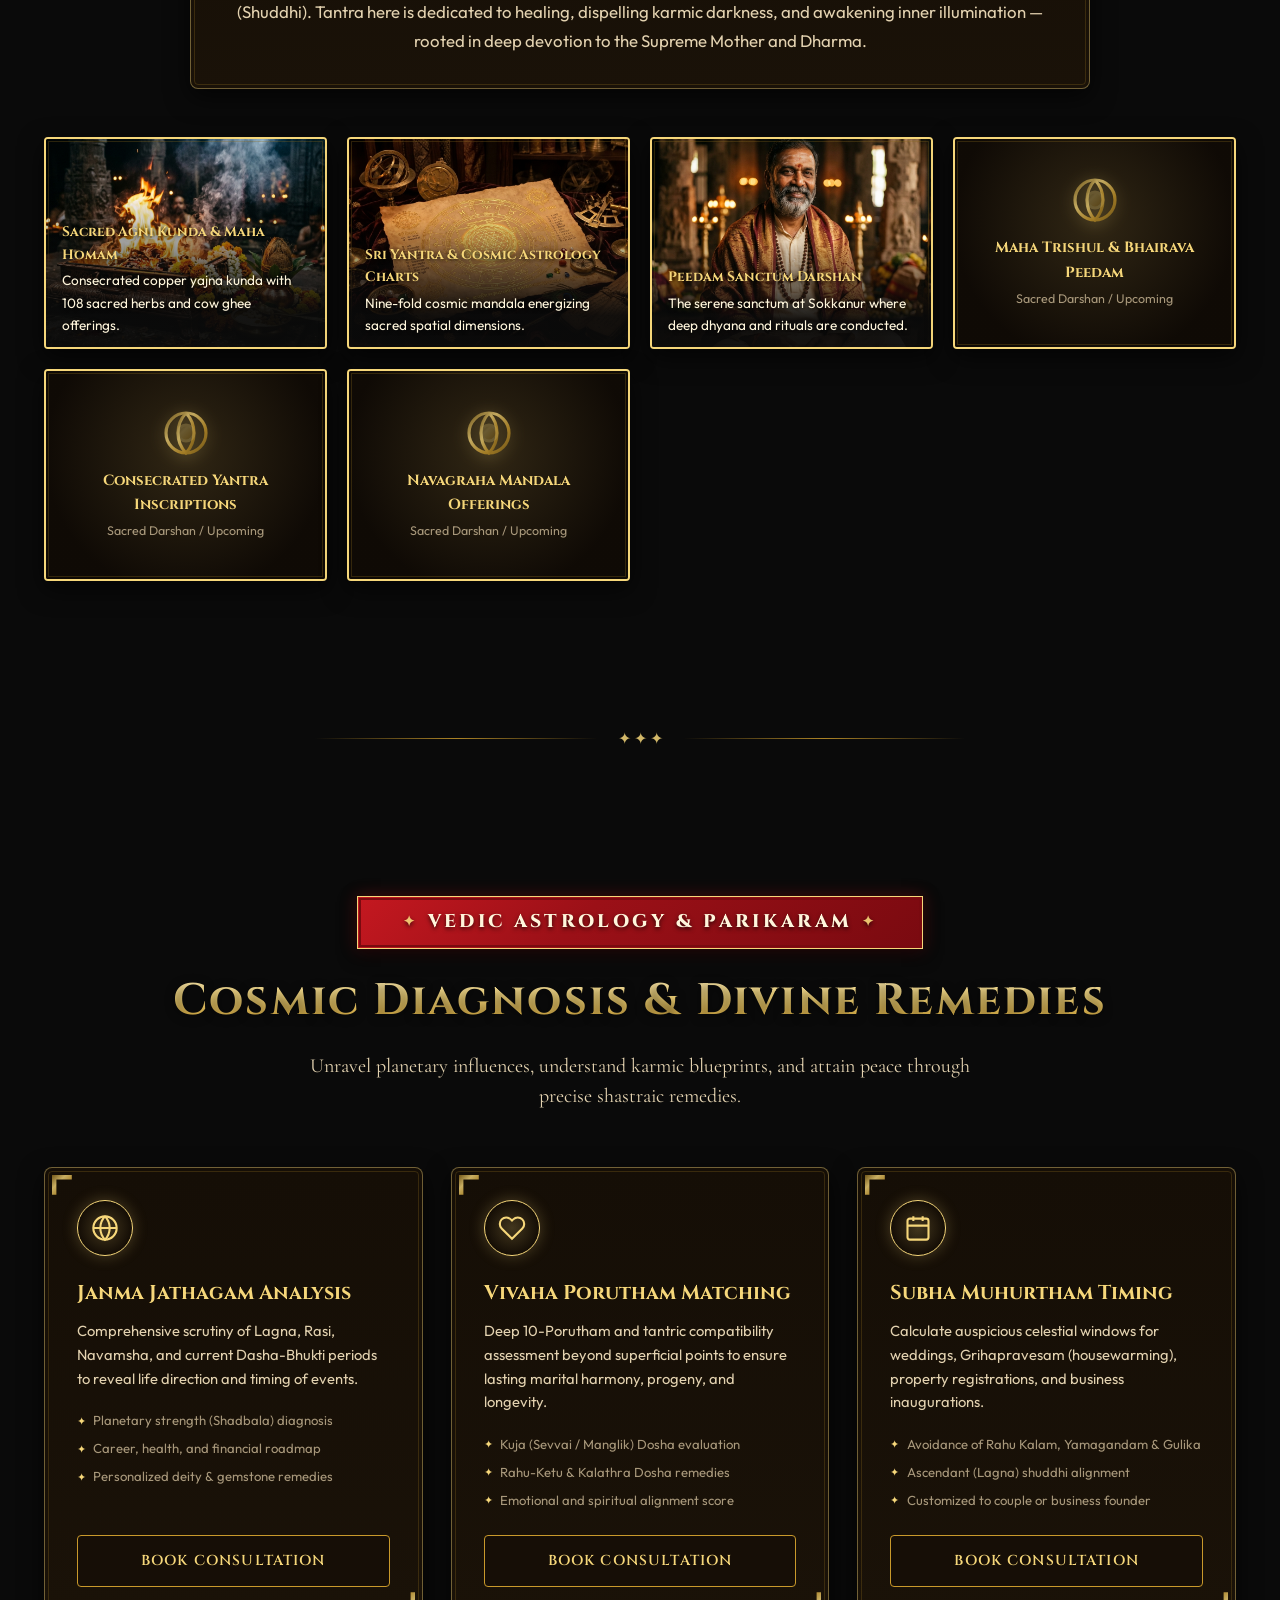
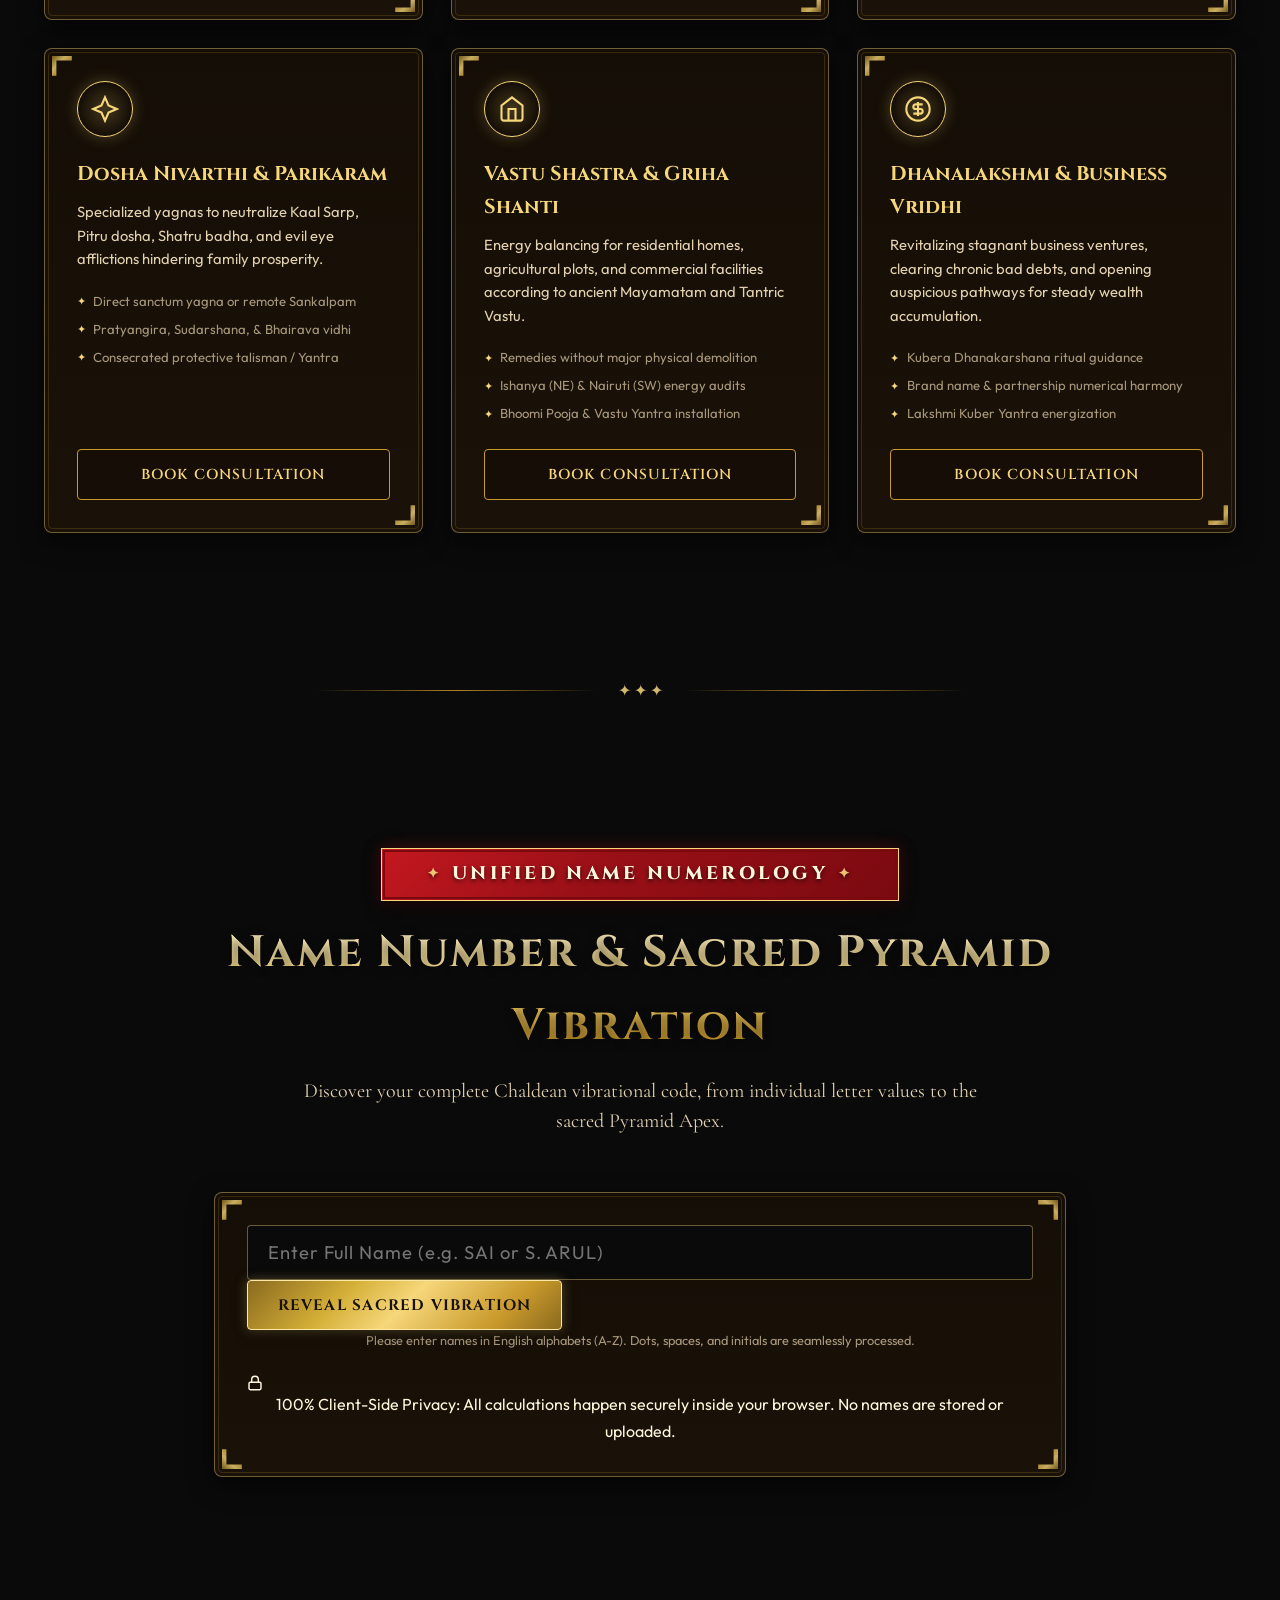
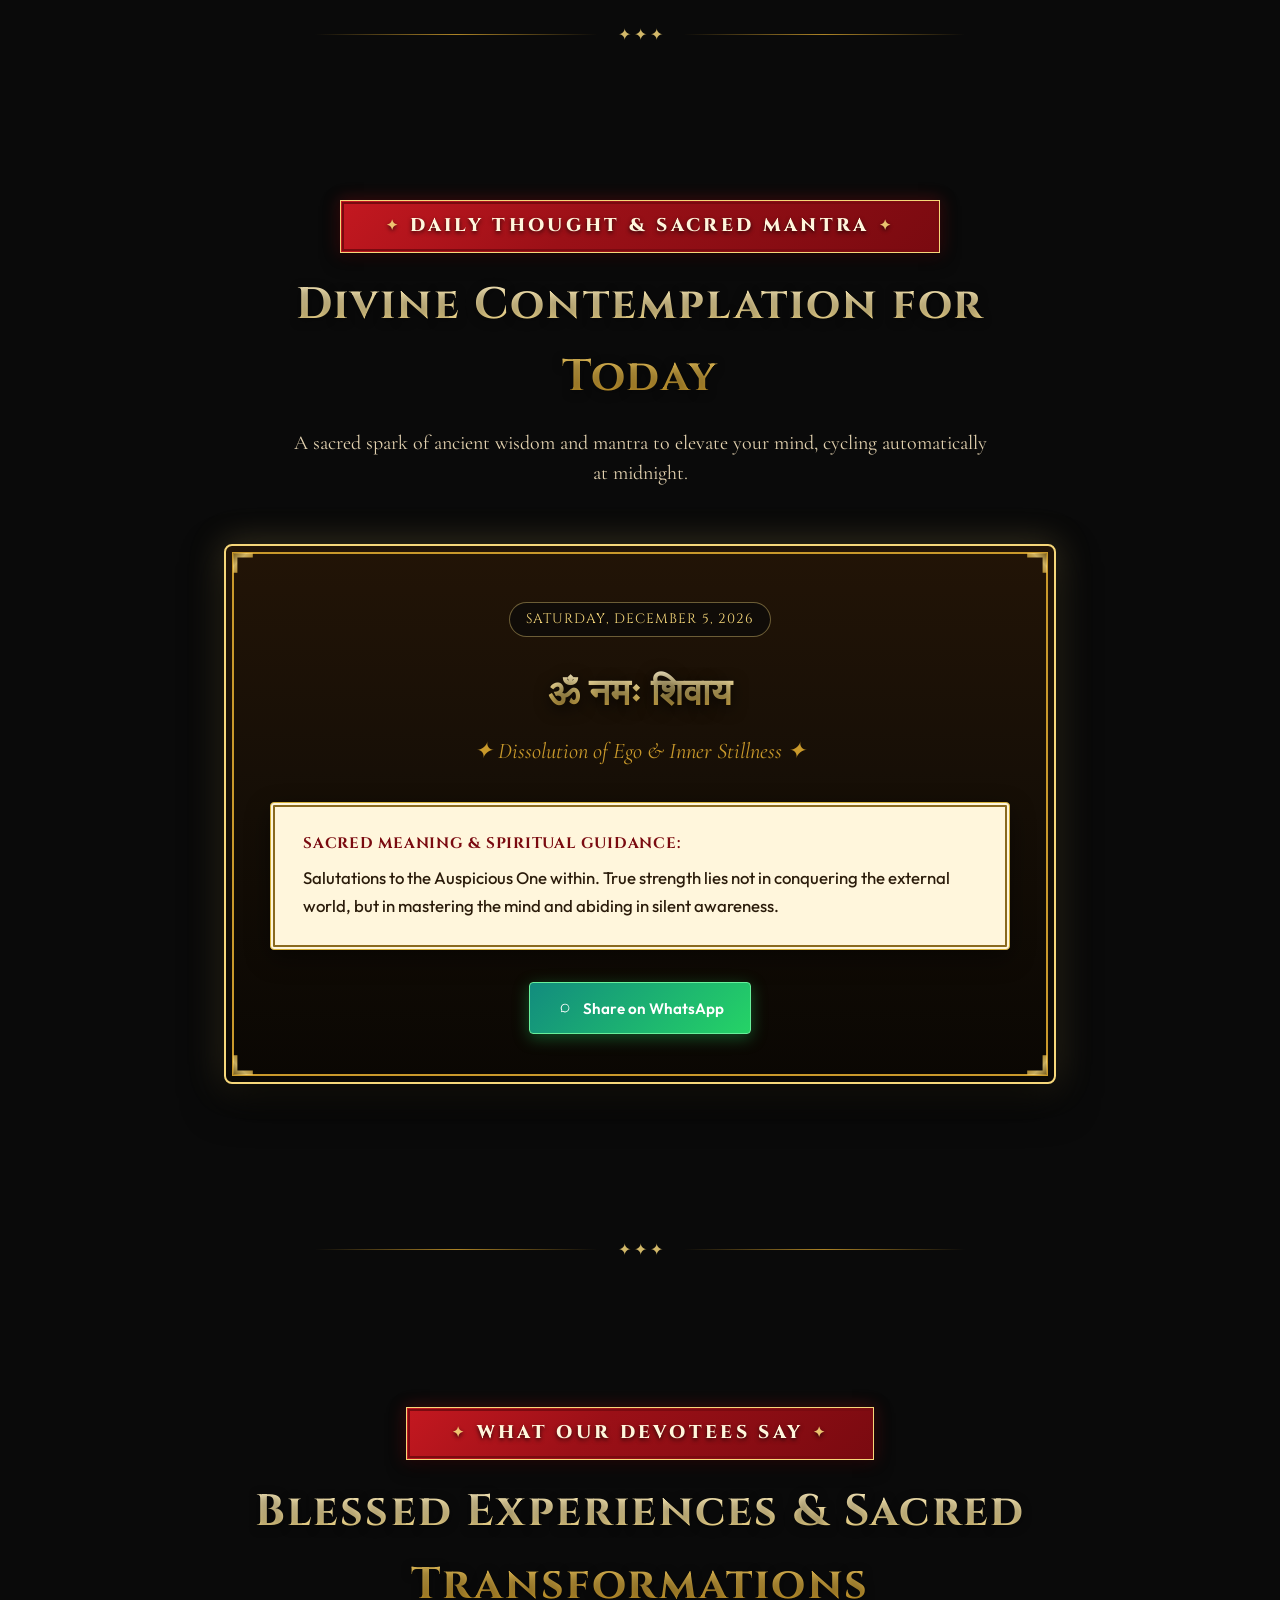
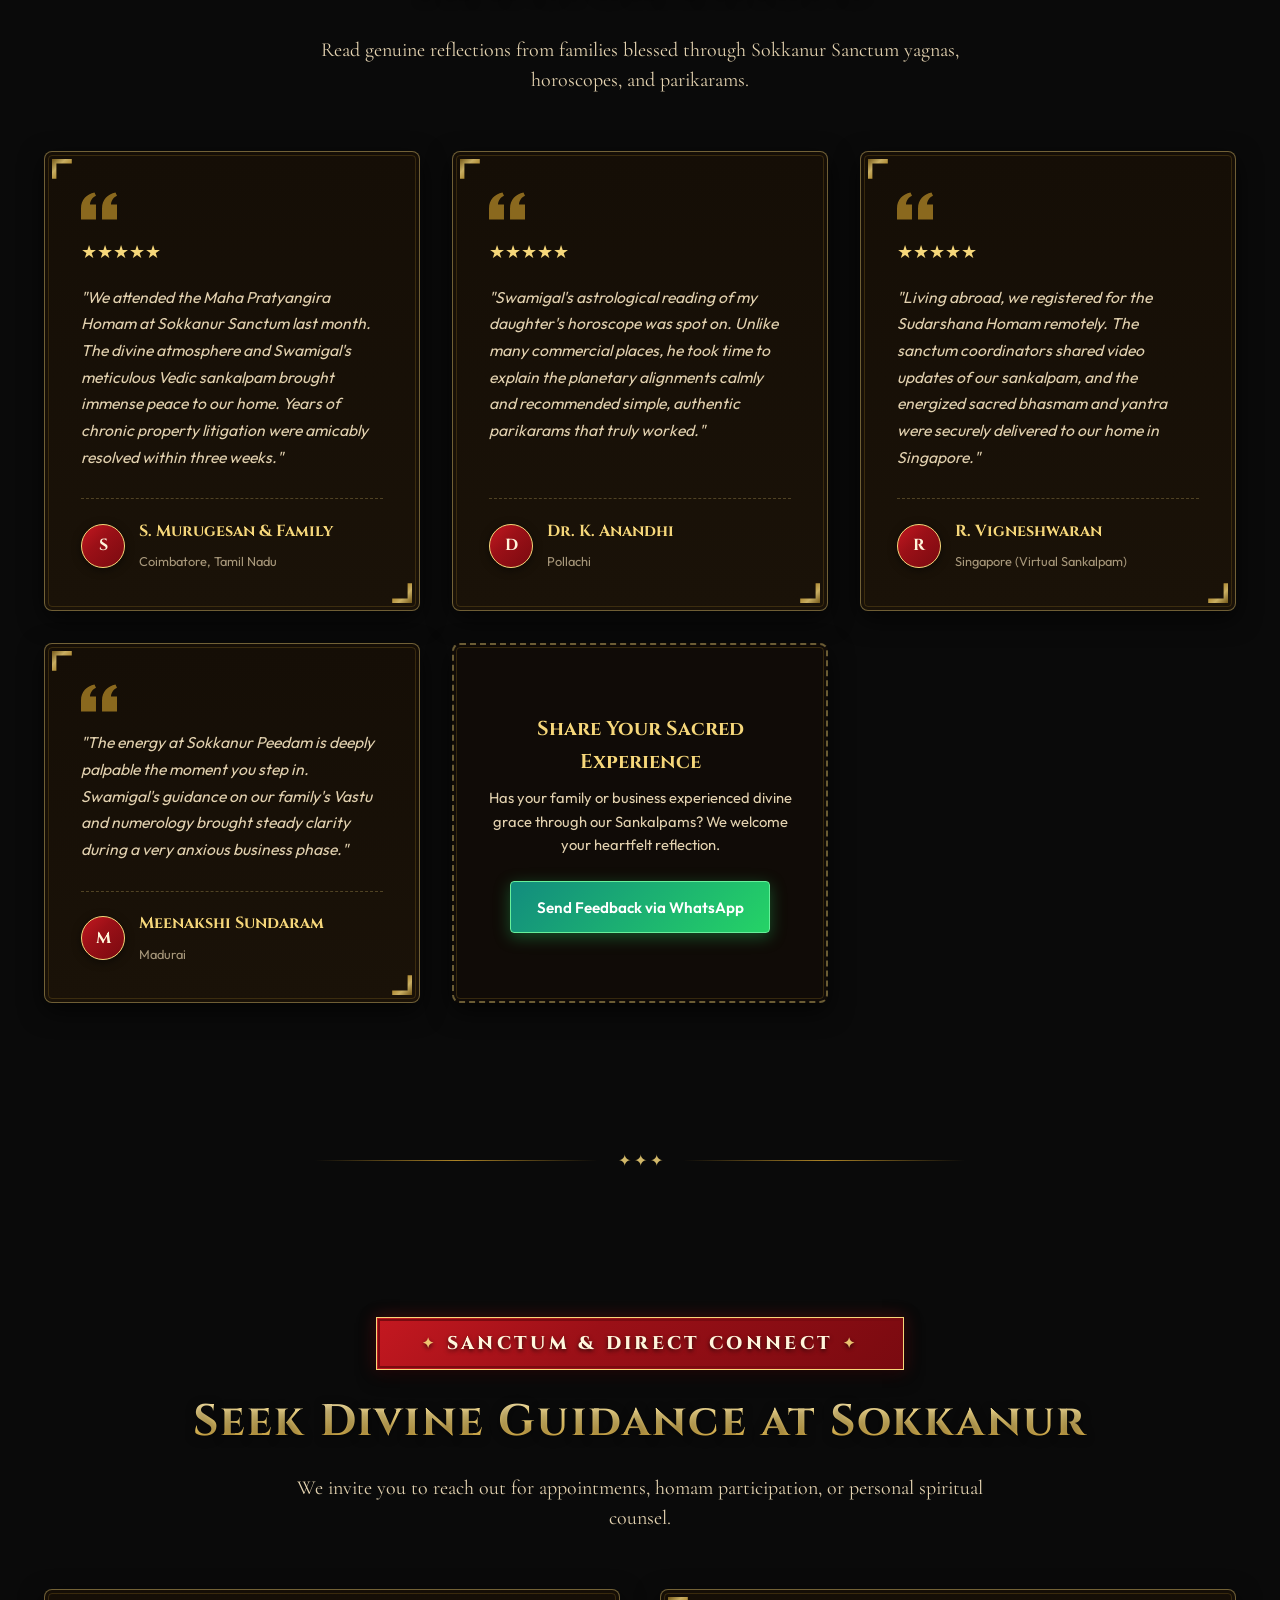
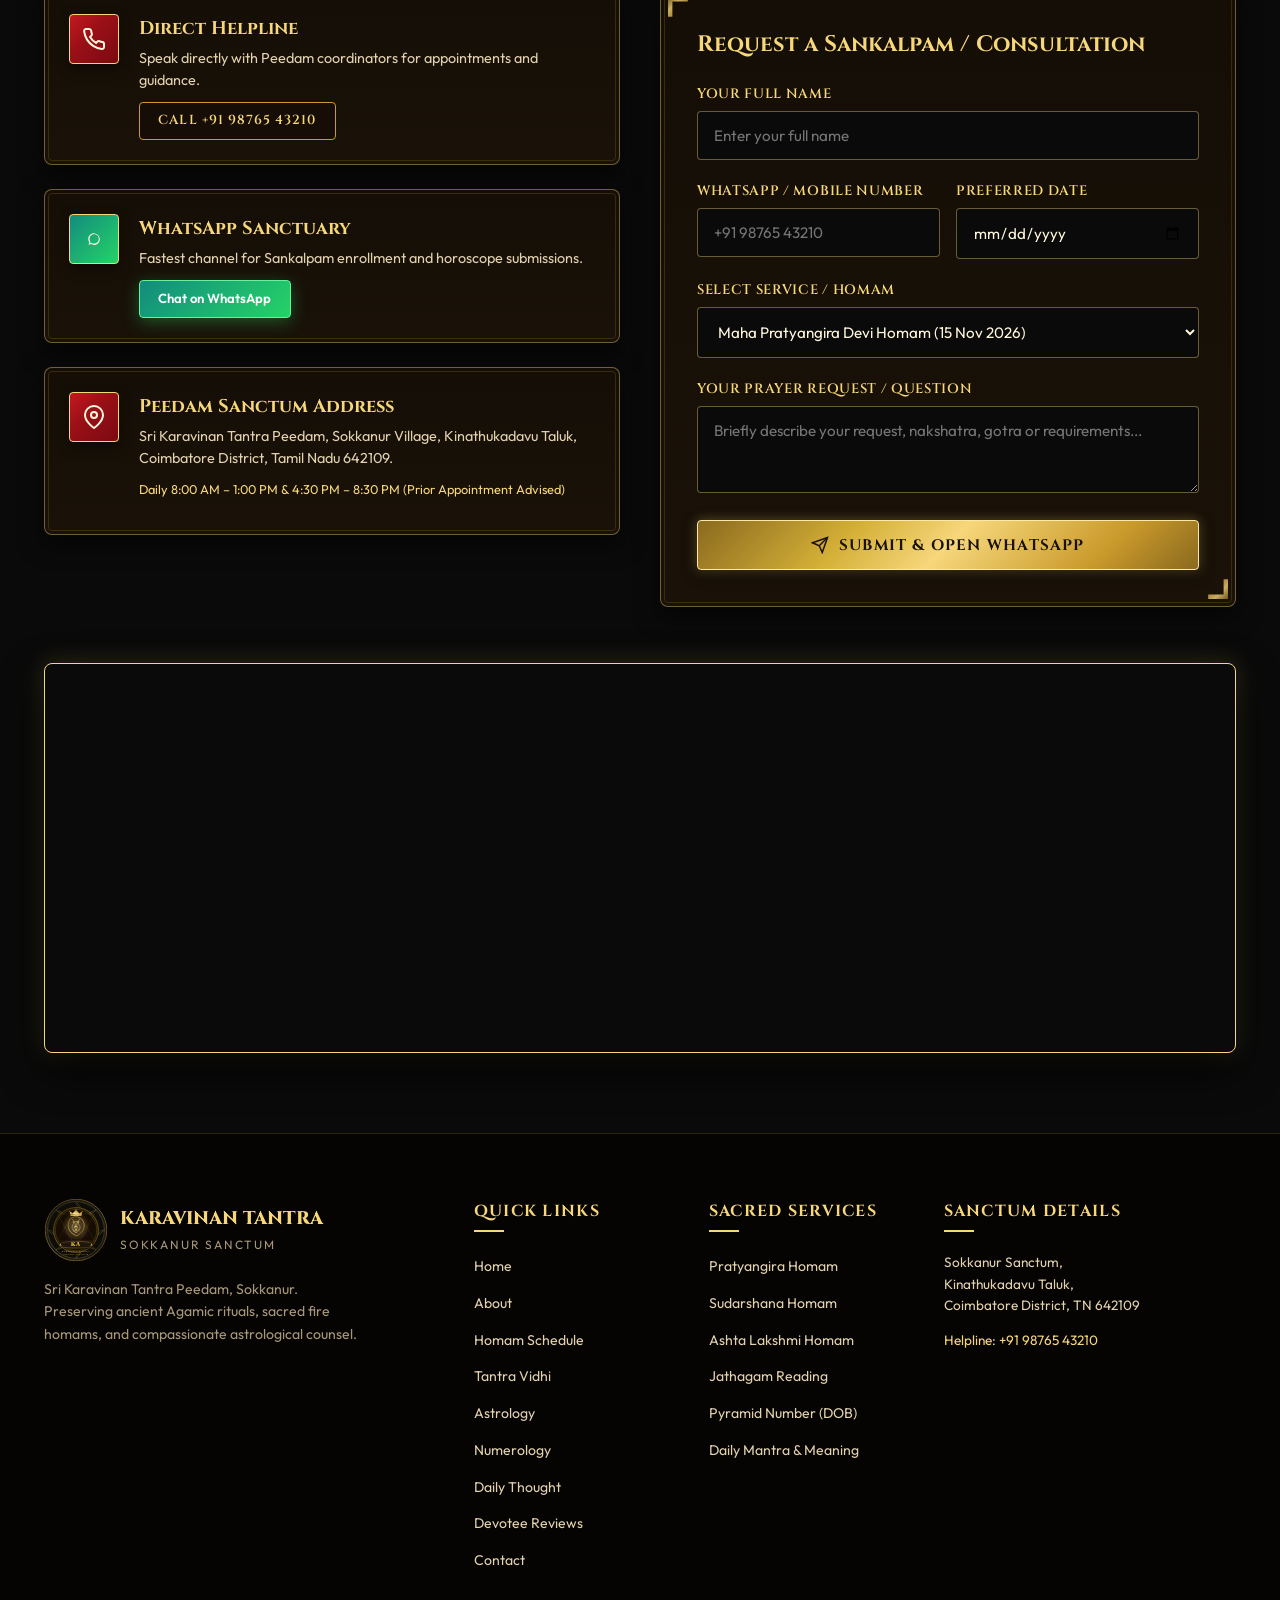
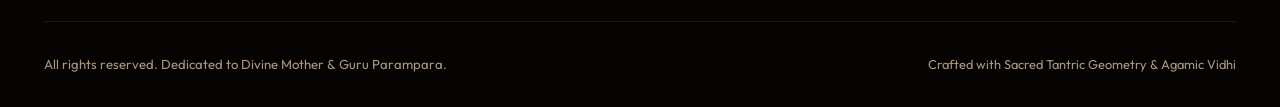
==== commit 77c11c23: "feat(numerology): implement unified Chaldean name and pyramid numerology block" ====
--- a/index.html
+++ b/index.html
@@ -172,8 +172,8 @@
             <line x1="12" y1="9" x2="12" y2="15" stroke="url(#goldGrad1)" stroke-width="2"/>
             <circle cx="12" cy="18" r="1" fill="url(#goldGrad1)"/>
           </svg>
-          <span class="hero-cta-title" data-i18n="hero_cta3_title">Pyramid Numerology</span>
-          <span class="hero-cta-desc" data-i18n="hero_cta3_desc">DOB & Name Vibrations</span>
+          <span class="hero-cta-title" data-i18n="hero_cta3_title">Name Numerology</span>
+          <span class="hero-cta-desc" data-i18n="hero_cta3_desc">Name & Pyramid Vibrations</span>
         </a>
 
         <!-- CTA 4: Daily Thought -->
@@ -545,161 +545,106 @@
   </div>
 
   <!-- ========================================================================
-       SECTION 6: NUMEROLOGY TOOL (Step 4 Updates: Pyramid Number)
+       SECTION 6: UNIFIED NAME NUMEROLOGY (Name Number + Pyramid Number)
        ======================================================================== -->
   <section class="numerology-section" id="numerology">
     <div class="container numerology-container">
       <div class="section-header">
         <div class="red-banner-plate" data-i18n="num_plate">
-          Sacred Numerology Calculator
-        </div>
-        <h2 class="section-title" data-i18n="num_title">Discover Your Vibrational Blueprint</h2>
+          Unified Name Numerology
+        </div>
+        <h2 class="section-title" data-i18n="num_title">Name Number & Sacred Pyramid Vibration</h2>
         <p class="section-subtitle" data-i18n="num_subtitle">
-          Explore your Pyramid Number from Date of Birth, sacred Name Number, and Mobile Vibration using ancient shastras.
+          Discover your complete Chaldean vibrational code, from individual letter values to the sacred Pyramid Apex.
         </p>
       </div>
 
-      <!-- Calculator Navigation Tabs (3 Modes) -->
-      <div class="num-nav-tabs">
-        <button class="num-tab-btn active" data-num-tab="pyramid" data-i18n="num_tab_pyramid">
-          Pyramid Number (DOB)
-        </button>
-        <button class="num-tab-btn" data-num-tab="name" data-i18n="num_tab_name">
-          Name Number Vibration
-        </button>
-        <button class="num-tab-btn" data-num-tab="mobile" data-i18n="num_tab_mobile">
-          Mobile Number Harmony
-        </button>
-      </div>
-
-      <!-- Main Calculator Card -->
-      <div class="gold-framed-card">
+      <!-- Single Gold-Framed Unified Panel (Step 4 Design) -->
+      <div class="gold-framed-card unified-name-panel">
         <svg class="corner-flourish corner-tl" viewBox="0 0 20 20" fill="none"><path d="M0 0 H18 V4 H4 V18 H0 Z" fill="url(#goldGrad1)"/></svg>
         <svg class="corner-flourish corner-tr" viewBox="0 0 20 20" fill="none"><path d="M0 0 H18 V4 H4 V18 H0 Z" fill="url(#goldGrad1)"/></svg>
         <svg class="corner-flourish corner-bl" viewBox="0 0 20 20" fill="none"><path d="M0 0 H18 V4 H4 V18 H0 Z" fill="url(#goldGrad1)"/></svg>
         <svg class="corner-flourish corner-br" viewBox="0 0 20 20" fill="none"><path d="M0 0 H18 V4 H4 V18 H0 Z" fill="url(#goldGrad1)"/></svg>
 
-        <!-- Mode 0: Pyramid Number from Date of Birth (Step 4 Default) -->
-        <div id="pyramidCalcWrap">
-          <div class="num-input-group">
-            <label for="dobInput" class="num-input-label" data-i18n="num_dob_label">
-              Select or Enter Date of Birth (DD/MM/YYYY):
-            </label>
-            <div style="display: grid; grid-template-columns: 1fr 1fr; gap: 0.75rem;">
-              <input type="date" id="dobInput" class="num-input" aria-label="Date of Birth Picker">
-              <input type="text" id="dobTextInput" class="num-input" placeholder="Or type DDMMYYYY (e.g. 02112005)" maxlength="8" autocomplete="off">
-            </div>
-            <span style="font-size: 0.78rem; color: var(--text-muted); margin-top: 0.35rem; display: block;">
-              Standard Vedic-Pyramid method: 8-digit DOB reduction with pairwise addition to single apex vibration.
-            </span>
-          </div>
-
-          <button id="pyramidCalcBtn" class="btn-gold" style="width: 100%;" data-i18n="num_calc_pyramid_btn">
-            Calculate Sacred Pyramid Number
-          </button>
-        </div>
-
-        <!-- Mode 1: Name Number Calculator -->
-        <div id="nameCalcWrap" style="display: none;">
-          <div class="calc-settings-row">
-            <div class="system-select-wrap">
-              <label for="systemSelect">Calculation System:</label>
-              <select id="systemSelect" class="custom-select">
-                <option value="chaldean" selected>Chaldean System (Ancient Tantric Standard)</option>
-                <option value="pythagorean">Pythagorean System (Western Standard)</option>
-              </select>
-            </div>
-
-            <label class="checkbox-wrap">
-              <input type="checkbox" id="masterNumbersCheck" checked>
-              <span>Preserve Master Numbers (11 & 22)</span>
-            </label>
-          </div>
-
-          <div class="num-input-group">
-            <label for="nameInput" class="num-input-label">Enter Full Name / Business Name:</label>
-            <input type="text" id="nameInput" class="num-input" placeholder="e.g. KARAVINAN or SHIVA" autocomplete="off">
-          </div>
-
-          <!-- Live Letter Chips Breakdown -->
-          <div class="calc-breakdown-box" id="calcBreakdownBox">
-            <div class="letter-chips-wrap" id="letterChipsWrap"></div>
-            <div class="reduction-steps" id="reductionSteps"></div>
-          </div>
-
-          <button id="nameCalcBtn" class="btn-gold" style="width: 100%;" data-i18n="num_calc_btn">
+        <!-- Input Row -->
+        <div class="unified-input-row">
+          <input type="text" id="unifiedNameInput" class="num-input" placeholder="Enter Full Name (e.g. SAI or S. ARUL)" autocomplete="off">
+          <button id="unifiedCalculateBtn" class="btn-gold" data-i18n="num_calc_btn">
             Reveal Sacred Vibration
           </button>
         </div>
 
-        <!-- Mode 2: Mobile Number Calculator -->
-        <div id="mobileCalcWrap" style="display: none;">
-          <div class="num-input-group">
-            <label for="mobileInput" class="num-input-label">Enter 10-Digit Mobile Number:</label>
-            <input type="tel" id="mobileInput" class="num-input" placeholder="e.g. 9876543210" maxlength="10" autocomplete="off">
-          </div>
-
-          <div class="calc-breakdown-box" id="mobileBreakdownBox">
-            <div class="letter-chips-wrap" id="mobileChipsWrap"></div>
-            <div class="reduction-steps" id="mobileReductionSteps"></div>
-          </div>
-
-          <button id="mobileCalcBtn" class="btn-gold" style="width: 100%;" data-i18n="num_calc_btn">
-            Calculate Mobile Vibration
-          </button>
-        </div>
-
-        <!-- Calculation Result Reveal Card -->
-        <div class="num-result-card" id="numResultCard">
-          <div class="result-header">
-            <div class="result-badge">
-              <span class="result-num" id="resultNumberVal">1</span>
-              <span class="result-num-label">Number</span>
-            </div>
-            <div class="result-title-wrap">
-              <h3 id="resultTitle">The Sovereign (Sun / Surya)</h3>
-              <div class="result-planet" id="resultPlanet">Planetary Ruler: Sun (Surya Bhagavan)</div>
-            </div>
-          </div>
-
-          <!-- Step 4 Pyramid Visual Representation (Stepped Gold Triangle) -->
-          <div id="pyramidVisualWrap" style="display: none;"></div>
-
-          <div class="result-body">
-            <p id="resultDesc">
-              A powerful vibration of leadership, independence, vitality, and pioneering initiative. Commands respect and paves new paths.
-            </p>
-
-            <div class="result-attributes-grid">
-              <div class="res-attr">
-                <div class="res-attr-label">Auspicious Day</div>
-                <div class="res-attr-val" id="resultLuckyDay">Sunday</div>
-              </div>
-              <div class="res-attr">
-                <div class="res-attr-label">Sacred Colors</div>
-                <div class="res-attr-val" id="resultLuckyColor">Gold, Ruby Red, Amber</div>
-              </div>
-              <div class="res-attr">
-                <div class="res-attr-label">Favorable Direction</div>
-                <div class="res-attr-val" id="resultDirection">East</div>
-              </div>
-            </div>
-
-            <!-- Step 4 Gentle Tone & Guidance Callout -->
-            <div id="pyramidGuidanceWrap" style="display: none;"></div>
-
-            <!-- Direct Disclaimer directly under the result -->
-            <div style="margin-top: 1.25rem; font-size: 0.8rem; font-style: italic; color: var(--text-muted); text-align: center;" data-i18n="num_disclaimer">
-              Results are for spiritual and informational purposes only.
-            </div>
-          </div>
-        </div>
-
-        <!-- Privacy & Disclaimer (Client Side Guarantee) -->
-        <div class="num-trust-box">
-          <div class="privacy-badge">
+        <div style="text-align: center; font-size: 0.8rem; color: var(--text-muted); margin-bottom: 1.5rem;" data-i18n="num_translit_hint">
+          Please enter names in English alphabets (A-Z). Dots, spaces, and initials are seamlessly processed.
+        </div>
+
+        <!-- Friendly Error Alert for Edge Cases -->
+        <div id="unifiedErrorAlert" style="display: none; background: rgba(179, 20, 27, 0.2); border: 1px solid var(--receipt-red); color: #FFF6DC; padding: 0.85rem 1.25rem; border-radius: var(--radius-sm); text-align: center; margin-bottom: 1.5rem;"></div>
+
+        <!-- Results Wrapper (Revealed after calculation) -->
+        <div id="unifiedResultsWrap" style="display: none;">
+          <!-- Step 1: Letter Values -->
+          <div style="text-align: center; margin-top: 1rem;">
+            <div style="font-family: var(--font-heading); font-size: 0.88rem; color: var(--gold-secondary); text-transform: uppercase; letter-spacing: 0.1em; margin-bottom: 0.5rem;" data-i18n="num_step1_label">
+              Step 1: Chaldean Letter Values
+            </div>
+            <div class="letter-tiles-container" id="letterTilesWrap"></div>
+          </div>
+
+          <!-- Step 2: Calculation & Centered Pyramid Triangle -->
+          <div style="margin-top: 1.75rem;">
+            <div style="font-family: var(--font-heading); font-size: 0.88rem; color: var(--gold-secondary); text-transform: uppercase; letter-spacing: 0.1em; text-align: center; margin-bottom: 0.5rem;" data-i18n="num_step2_label">
+              Step 2: Sacred Pyramid Reduction
+            </div>
+            <div class="step-calculation-summary" id="nameTotalSummary"></div>
+            
+            <div class="unified-pyramid-wrap">
+              <div class="unified-pyramid-triangle" id="pyramidTriangleWrap"></div>
+            </div>
+          </div>
+
+          <!-- Step 3: Result Banner in Red Receipt-Style Plate -->
+          <div class="unified-result-plate">
+            <div class="result-plate-item">
+              <span class="result-plate-label" data-i18n="num_name_num_label">Name Number</span>
+              <span class="result-plate-num" id="bannerNameNumber">-</span>
+            </div>
+            <div class="result-plate-divider"></div>
+            <div class="result-plate-item">
+              <span class="result-plate-label" data-i18n="num_pyramid_num_label">Pyramid Number</span>
+              <span class="result-plate-num" id="bannerPyramidNumber">-</span>
+            </div>
+          </div>
+
+          <!-- Step 4: Your Numerology Interpretation (High-Contrast Cream Panel) -->
+          <div class="unified-interpretation-panel" id="unifiedInterpretationPanel">
+            <h3 id="interpHeading">Your Numerology Interpretation</h3>
+            <div class="interp-planet" id="interpPlanet">Planetary Ruler: -</div>
+            
+            <!-- Tone Box (Gentle challenge wording for 2,4,5,7,8 vs Favourable for 1,3,6,9) -->
+            <div id="interpToneBox"></div>
+
+            <div id="interpNameDetails"></div>
+
+            <!-- Soft Guidance Action Button -->
+            <div style="text-align: center; margin-top: 1.5rem;">
+              <a href="#" id="interpWaGuidanceBtn" target="_blank" rel="noopener noreferrer" class="btn-whatsapp" data-i18n="num_pyramid_guidance_btn">
+                Speak with our organiser for guidance
+              </a>
+            </div>
+          </div>
+
+          <!-- Step 5: Direct Disclaimer directly under the result -->
+          <div class="unified-disclaimer" data-i18n="num_disclaimer">
+            Results are for spiritual and informational purposes only.
+          </div>
+        </div>
+
+        <!-- Privacy Line (Step 6) -->
+        <div style="text-align: center;">
+          <div class="unified-privacy">
             <svg width="16" height="16" viewBox="0 0 24 24" fill="none" stroke="currentColor" stroke-width="2.2"><rect x="3" y="11" width="18" height="11" rx="2" ry="2"/><path d="M7 11V7a5 5 0 0 1 10 0v4"/></svg>
-            <span data-i18n="num_privacy">100% Client-Side Privacy: All calculations happen securely inside your browser. No phone numbers, names, or dates of birth are stored or uploaded.</span>
+            <span data-i18n="num_privacy">100% Client-Side Privacy: All calculations happen securely inside your browser. No names are stored or uploaded.</span>
           </div>
         </div>
       </div>
--- a/styles.css
+++ b/styles.css
@@ -2323,15 +2323,287 @@
   .gallery {
     grid-template-columns: 1fr;
   }
-  .pyramid-cell {
-    width: 24px;
-    height: 24px;
-    font-size: 0.75rem;
-  }
-  .pyramid-row:last-child .pyramid-cell {
-    width: 40px;
-    height: 40px;
-    font-size: 1.25rem;
-  }
-}
-
+/* ==========================================================================
+   UNIFIED NAME NUMEROLOGY (Step 4 Design)
+   ========================================================================== */
+.unified-name-panel {
+  max-width: 920px;
+  margin: 0 auto;
+  position: relative;
+}
+
+.unified-input-row {
+  display: flex;
+  gap: 1rem;
+  align-items: stretch;
+  max-width: 680px;
+  margin: 0 auto 1.5rem;
+}
+
+.unified-input-row .num-input {
+  flex: 1;
+  text-transform: uppercase;
+}
+
+.letter-tiles-container {
+  display: flex;
+  flex-wrap: wrap;
+  gap: 0.5rem;
+  justify-content: center;
+  margin: 1.5rem 0;
+}
+
+.letter-tile {
+  display: inline-flex;
+  align-items: baseline;
+  justify-content: center;
+  background: linear-gradient(180deg, #2A1C0A 0%, #150E06 100%);
+  border: 1px solid var(--gold-primary);
+  outline: 1px solid var(--gold-border-subtle);
+  outline-offset: -3px;
+  border-radius: var(--radius-sm);
+  padding: 0.45rem 0.75rem;
+  box-shadow: 0 4px 10px rgba(0, 0, 0, 0.5);
+  transition: transform var(--transition-fast);
+}
+
+.letter-tile:hover {
+  transform: translateY(-2px);
+  border-color: #FFF0BA;
+}
+
+.letter-tile-char {
+  font-family: var(--font-heading);
+  font-size: 1.25rem;
+  font-weight: 800;
+  color: var(--gold-primary);
+}
+
+.letter-tile-val {
+  font-size: 0.75rem;
+  font-weight: 700;
+  color: var(--cream);
+  margin-left: 3px;
+  vertical-align: sub;
+}
+
+.step-calculation-summary {
+  text-align: center;
+  font-family: var(--font-heading);
+  font-size: 1.1rem;
+  color: var(--gold-primary);
+  margin: 1rem 0 1.25rem;
+  letter-spacing: 0.05em;
+}
+
+.unified-pyramid-wrap {
+  overflow-x: auto;
+  -webkit-overflow-scrolling: touch;
+  max-width: 100%;
+  padding: 1.75rem 0.5rem;
+  text-align: center;
+  margin: 1.5rem 0;
+  background: rgba(10, 10, 10, 0.7);
+  border: 1px solid rgba(246, 215, 122, 0.2);
+  border-radius: var(--radius-sm);
+}
+
+.unified-pyramid-triangle {
+  display: inline-flex;
+  flex-direction: column;
+  align-items: center;
+  gap: 0.45rem;
+  margin: 0 auto;
+}
+
+.unified-pyramid-row {
+  display: flex;
+  gap: 0.4rem;
+  justify-content: center;
+  animation: goldFadeIn 0.45s ease forwards;
+}
+
+@keyframes goldFadeIn {
+  from { opacity: 0; transform: translateY(6px); }
+  to { opacity: 1; transform: translateY(0); }
+}
+
+.unified-pyramid-cell {
+  min-width: 36px;
+  height: 36px;
+  padding: 0 6px;
+  display: inline-flex;
+  align-items: center;
+  justify-content: center;
+  font-size: 0.88rem;
+  font-weight: 700;
+  background: #181006;
+  border: 1px solid rgba(246, 215, 122, 0.4);
+  border-radius: var(--radius-sm);
+  color: var(--gold-primary);
+  font-family: monospace;
+  box-shadow: 0 2px 6px rgba(0, 0, 0, 0.4);
+}
+
+.unified-pyramid-row:last-child .unified-pyramid-cell {
+  min-width: 56px;
+  height: 56px;
+  font-size: 1.75rem;
+  font-weight: 900;
+  background: var(--receipt-red-plate);
+  border: 2px solid var(--gold-primary);
+  color: #FFF6DC;
+  box-shadow: 0 0 25px rgba(246, 215, 122, 0.6), 0 4px 12px rgba(0, 0, 0, 0.8);
+}
+
+.unified-result-plate {
+  display: flex;
+  align-items: center;
+  justify-content: center;
+  gap: 2.5rem;
+  background: var(--receipt-red-plate);
+  border: 2px solid var(--gold-primary);
+  outline: 2px solid var(--receipt-red-dark);
+  outline-offset: -5px;
+  border-radius: var(--radius-sm);
+  padding: 1.35rem 2.5rem;
+  margin: 2rem auto;
+  max-width: 650px;
+  box-shadow: 0 8px 24px rgba(0, 0, 0, 0.7), var(--shadow-red);
+  text-align: center;
+  flex-wrap: wrap;
+}
+
+.result-plate-item {
+  display: flex;
+  flex-direction: column;
+  align-items: center;
+}
+
+.result-plate-label {
+  font-family: var(--font-heading);
+  font-size: 0.88rem;
+  font-weight: 700;
+  letter-spacing: 0.12em;
+  color: var(--cream);
+  text-transform: uppercase;
+  margin-bottom: 0.25rem;
+}
+
+.result-plate-num {
+  font-family: var(--font-heading);
+  font-size: 2.85rem;
+  font-weight: 900;
+  color: var(--gold-primary);
+  line-height: 1;
+  text-shadow: 0 2px 8px rgba(0, 0, 0, 0.8);
+}
+
+.result-plate-divider {
+  width: 1px;
+  height: 55px;
+  background: rgba(246, 215, 122, 0.4);
+}
+
+.unified-interpretation-panel {
+  background-color: var(--cream);
+  color: var(--cream-dark);
+  border: 2px solid #D4AF37;
+  outline: 2px solid #8A6A1F;
+  outline-offset: -6px;
+  border-radius: var(--radius-sm);
+  padding: 2.25rem 2.5rem;
+  margin: 2rem auto 1.5rem;
+  max-width: 820px;
+  box-shadow: var(--shadow-lg);
+  text-align: left;
+}
+
+.unified-interpretation-panel h3 {
+  color: #7A0A10;
+  font-family: var(--font-heading);
+  font-size: 1.35rem;
+  margin-bottom: 0.35rem;
+}
+
+.unified-interpretation-panel .interp-planet {
+  font-size: 0.95rem;
+  font-weight: 600;
+  color: #8A6A1F;
+  margin-bottom: 1.25rem;
+}
+
+.unified-interpretation-panel p {
+  color: #2A1B0A;
+  font-size: 1.02rem;
+  line-height: 1.7;
+  margin-bottom: 1.25rem;
+}
+
+.interp-challenge-box {
+  background: rgba(122, 10, 16, 0.08);
+  border-left: 4px solid #7A0A10;
+  padding: 1.15rem 1.35rem;
+  margin: 1.25rem 0;
+  border-radius: 0 var(--radius-sm) var(--radius-sm) 0;
+}
+
+.interp-favourable-box {
+  background: rgba(138, 106, 31, 0.08);
+  border-left: 4px solid #8A6A1F;
+  padding: 1.15rem 1.35rem;
+  margin: 1.25rem 0;
+  border-radius: 0 var(--radius-sm) var(--radius-sm) 0;
+}
+
+.unified-disclaimer {
+  font-size: 0.82rem;
+  font-style: italic;
+  color: var(--text-muted);
+  text-align: center;
+  margin-top: 1rem;
+}
+
+.unified-privacy {
+  display: inline-flex;
+  align-items: center;
+  justify-content: center;
+  gap: 0.5rem;
+  background: rgba(18, 140, 126, 0.12);
+  border: 1px solid rgba(37, 211, 102, 0.35);
+  color: #68f09b;
+  padding: 0.55rem 1.15rem;
+  border-radius: var(--radius-sm);
+  font-size: 0.82rem;
+  font-weight: 500;
+  margin: 1.5rem auto 0;
+}
+
+@media (max-width: 600px) {
+  .unified-input-row {
+    flex-direction: column;
+  }
+  .unified-result-plate {
+    gap: 1.5rem;
+    padding: 1.25rem 1.5rem;
+  }
+  .result-plate-divider {
+    display: none;
+  }
+  .unified-pyramid-cell {
+    min-width: 26px;
+    height: 26px;
+    font-size: 0.72rem;
+    padding: 0 3px;
+  }
+  .unified-pyramid-row:last-child .unified-pyramid-cell {
+    min-width: 44px;
+    height: 44px;
+    font-size: 1.35rem;
+  }
+  .unified-interpretation-panel {
+    padding: 1.5rem 1.25rem;
+  }
+}
+
+
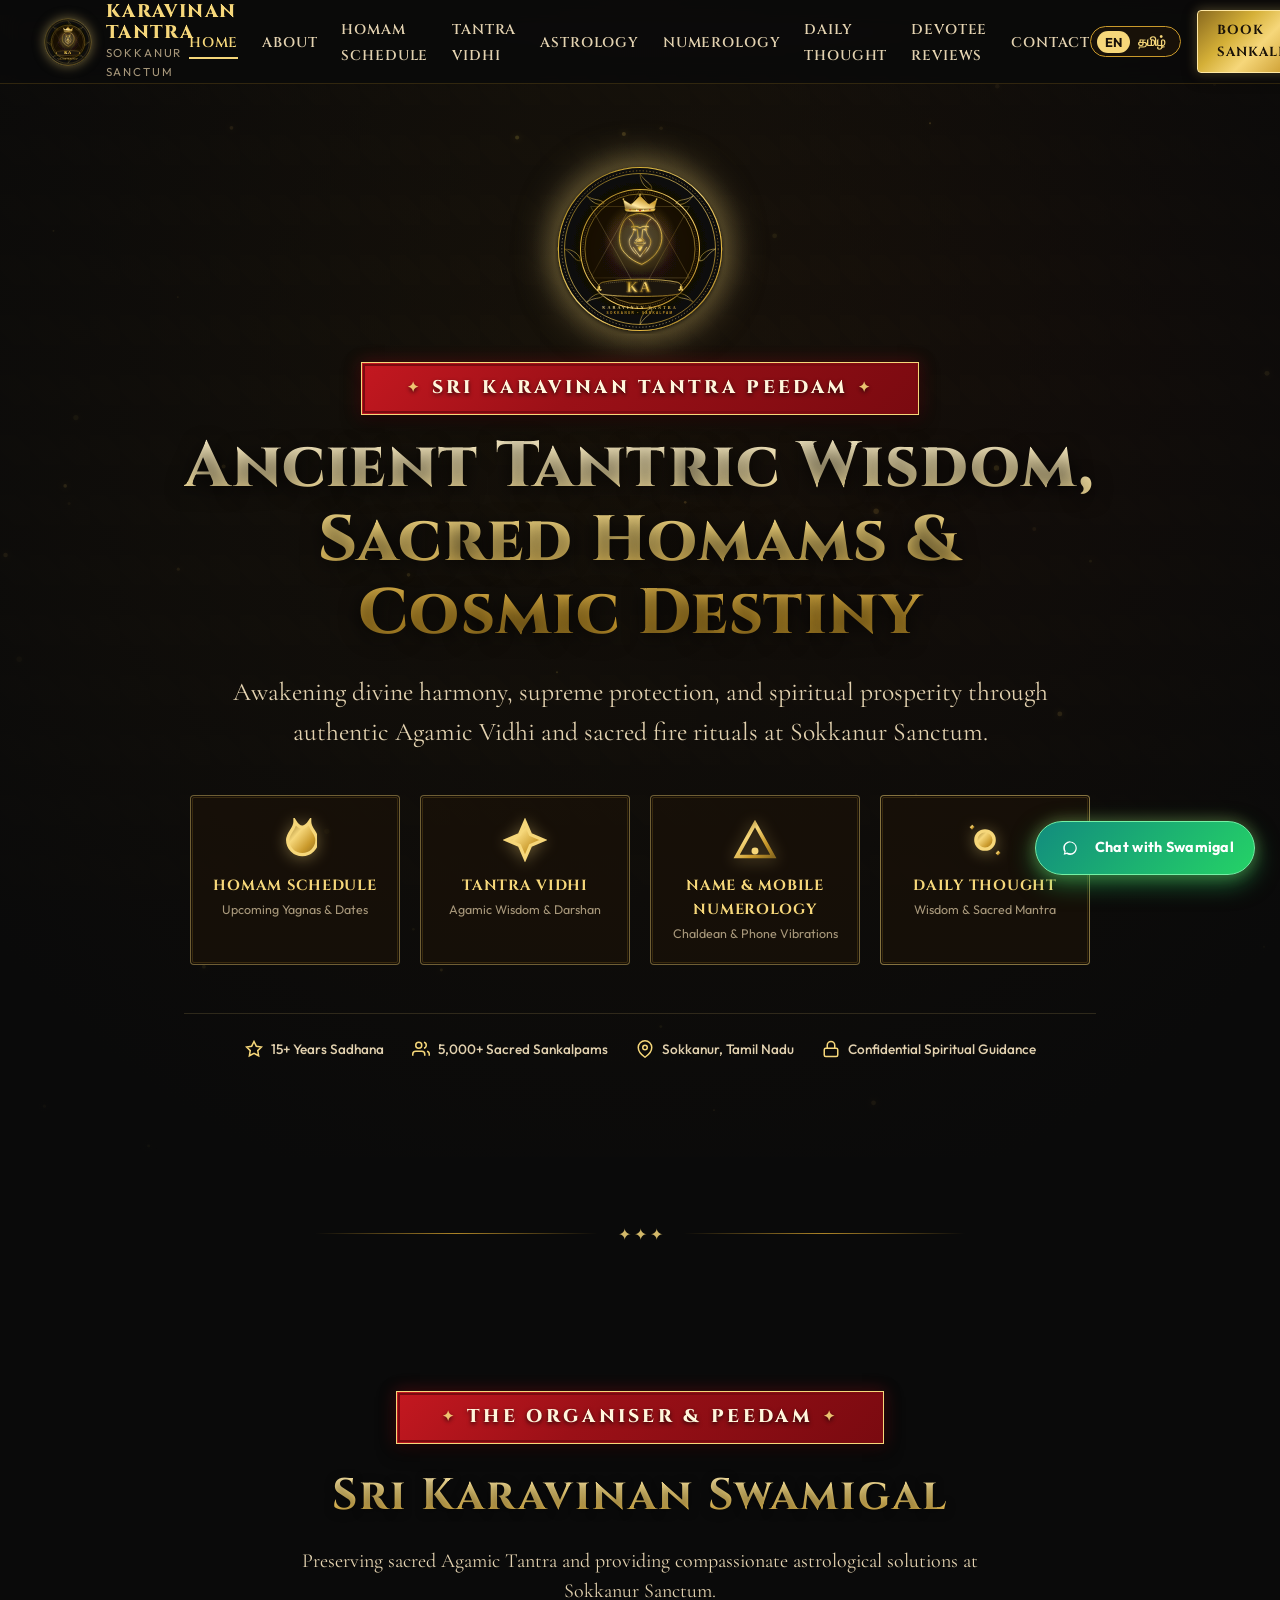
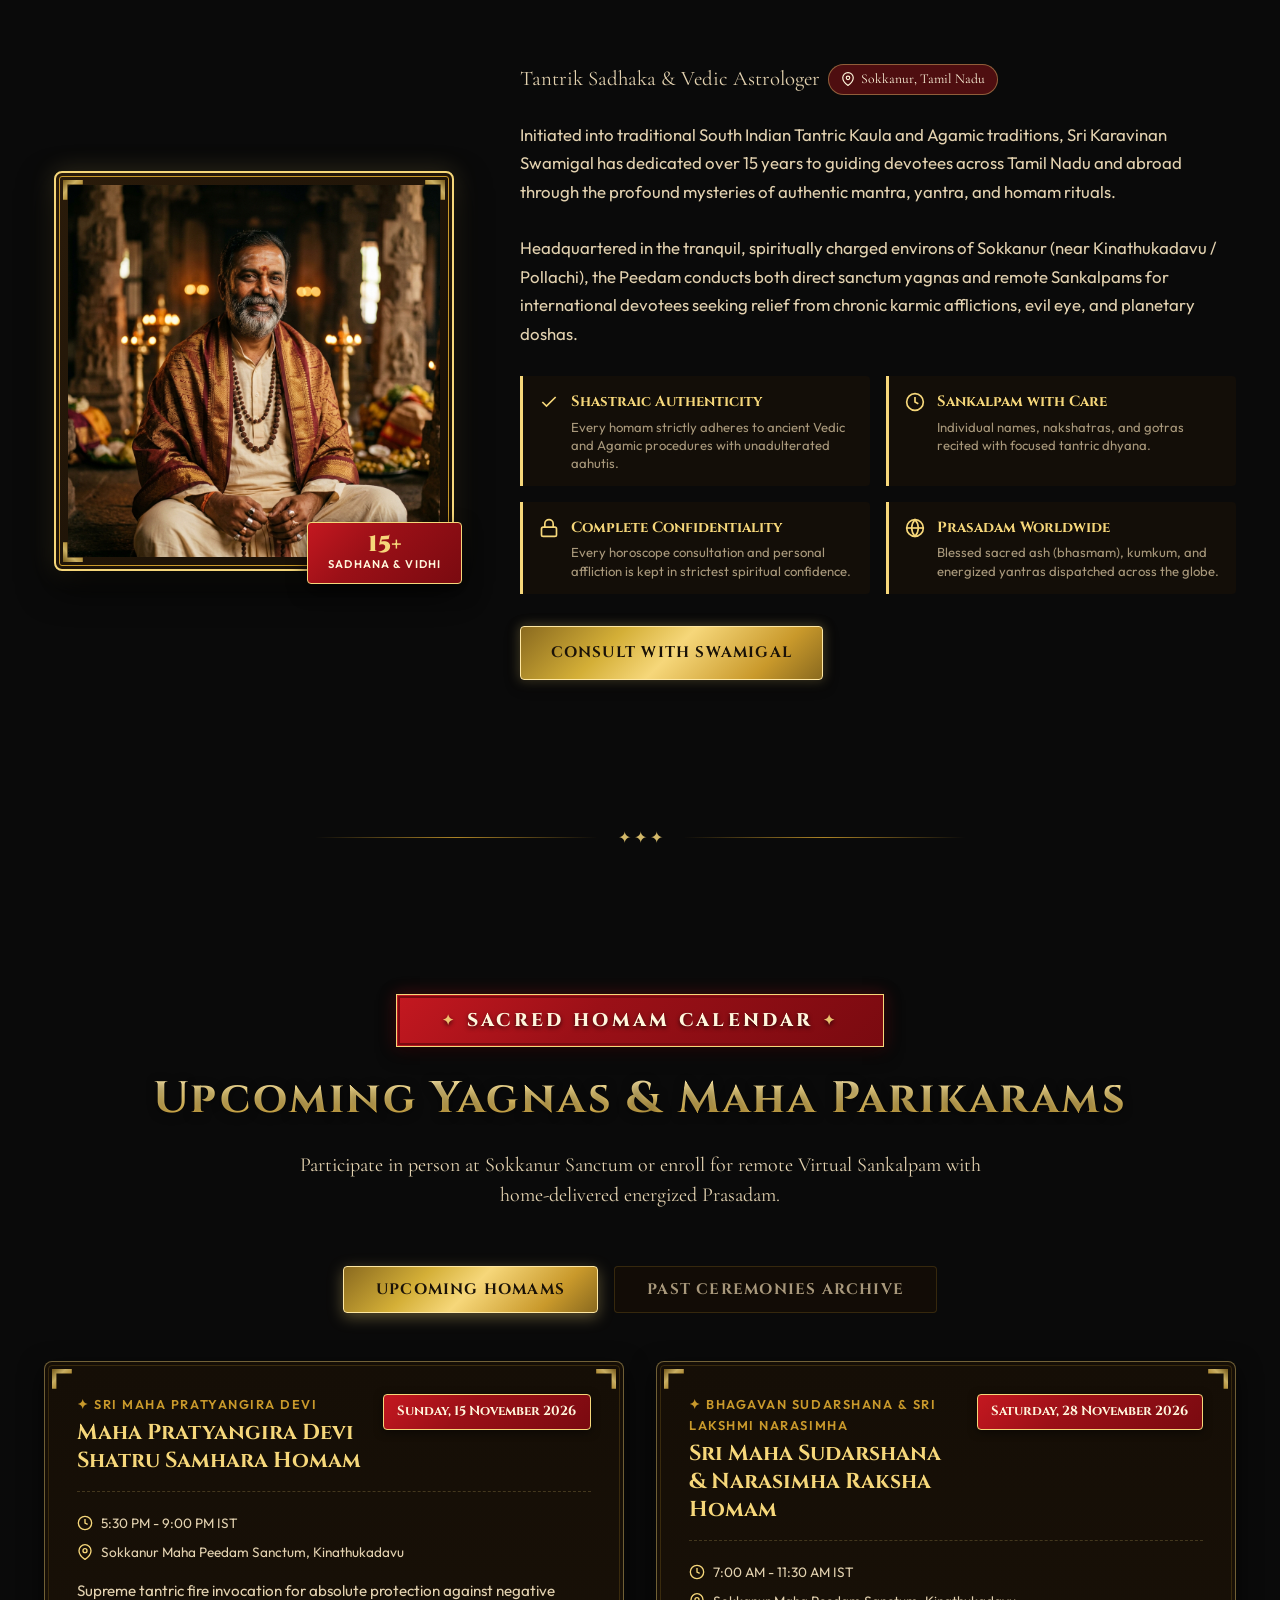
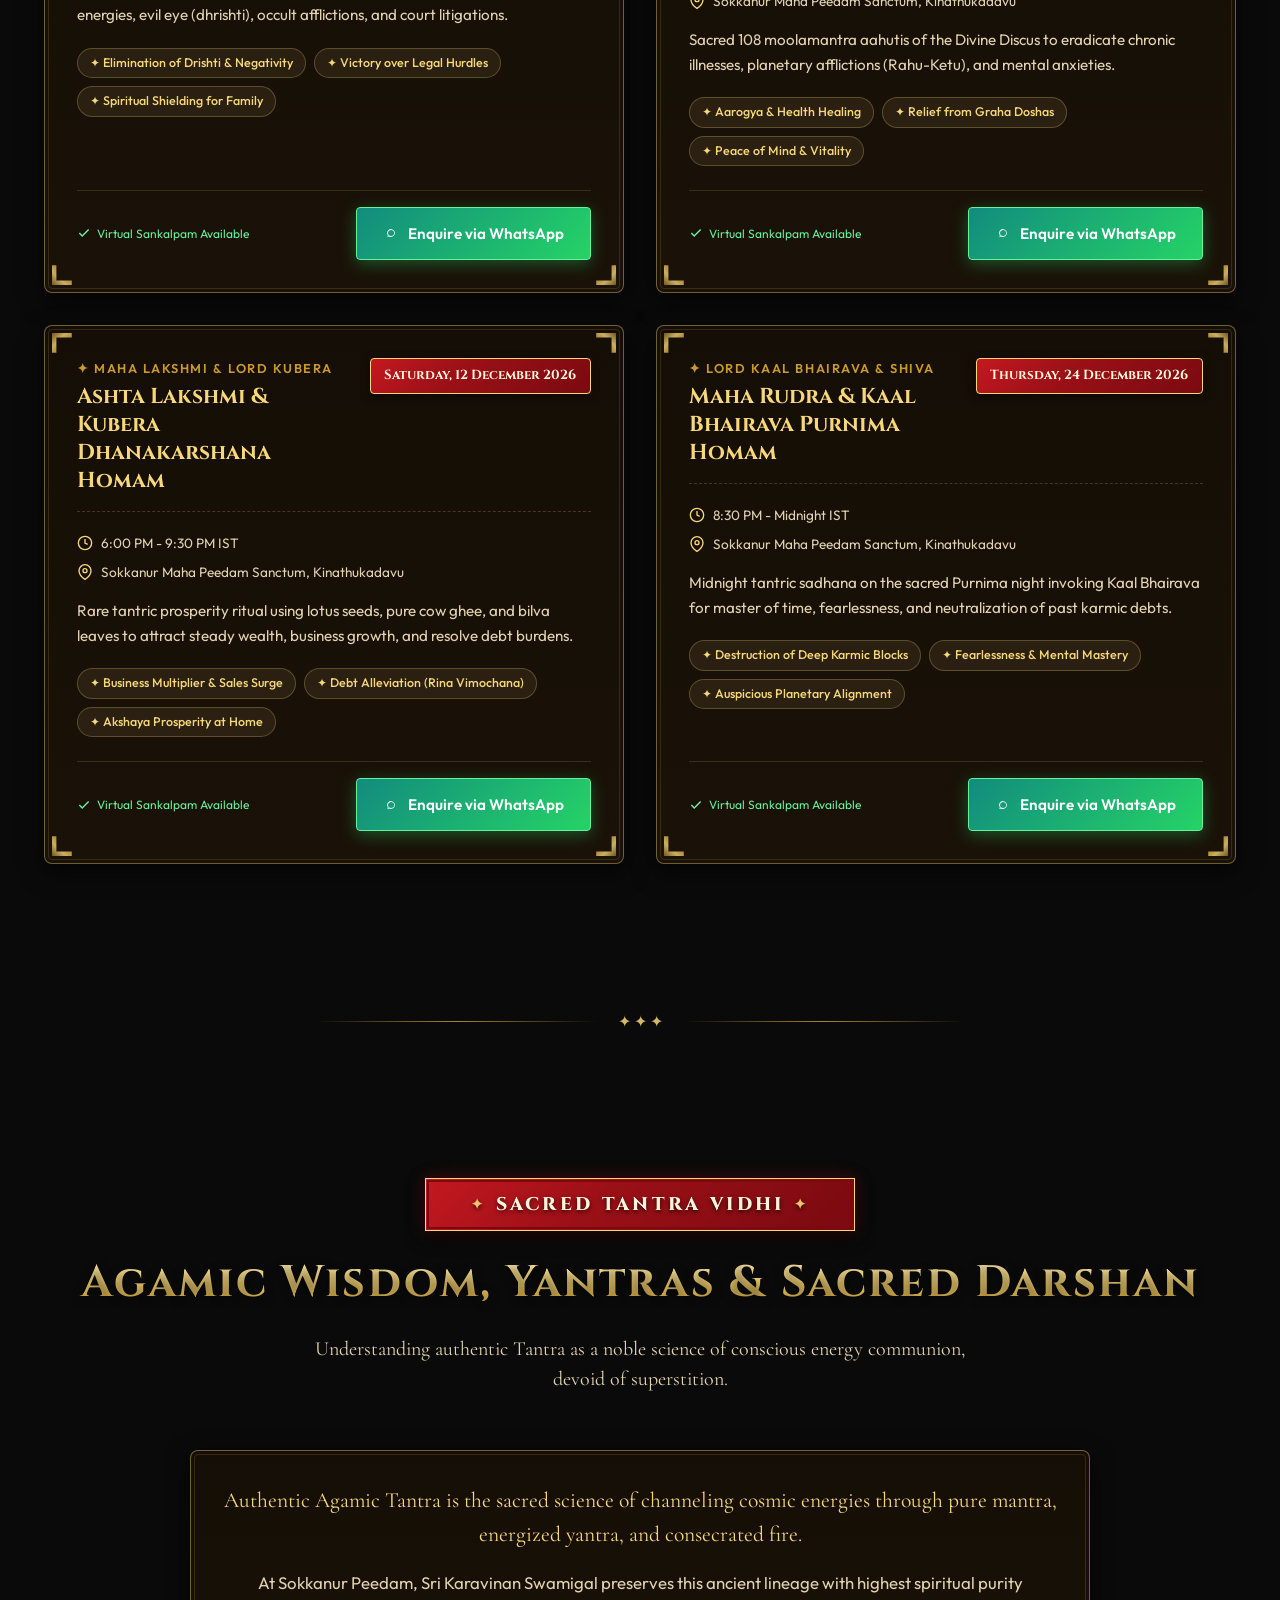
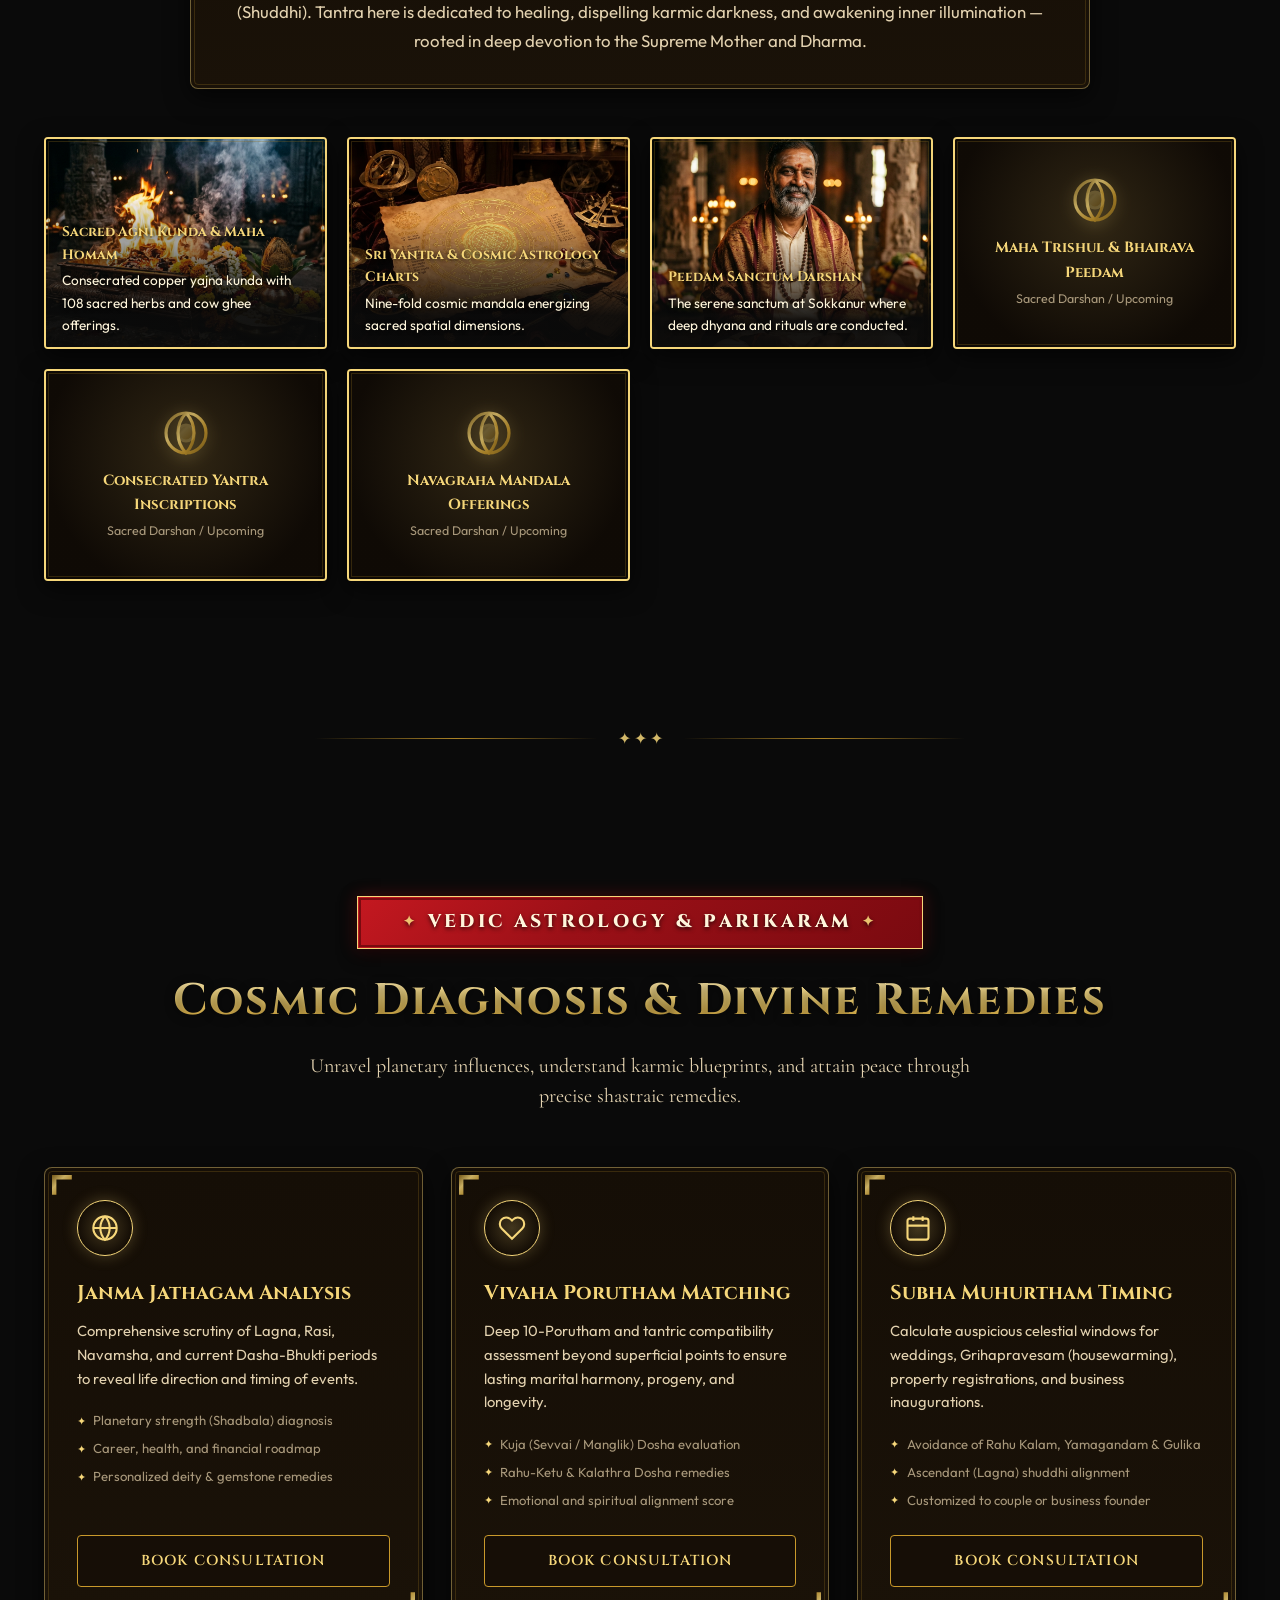
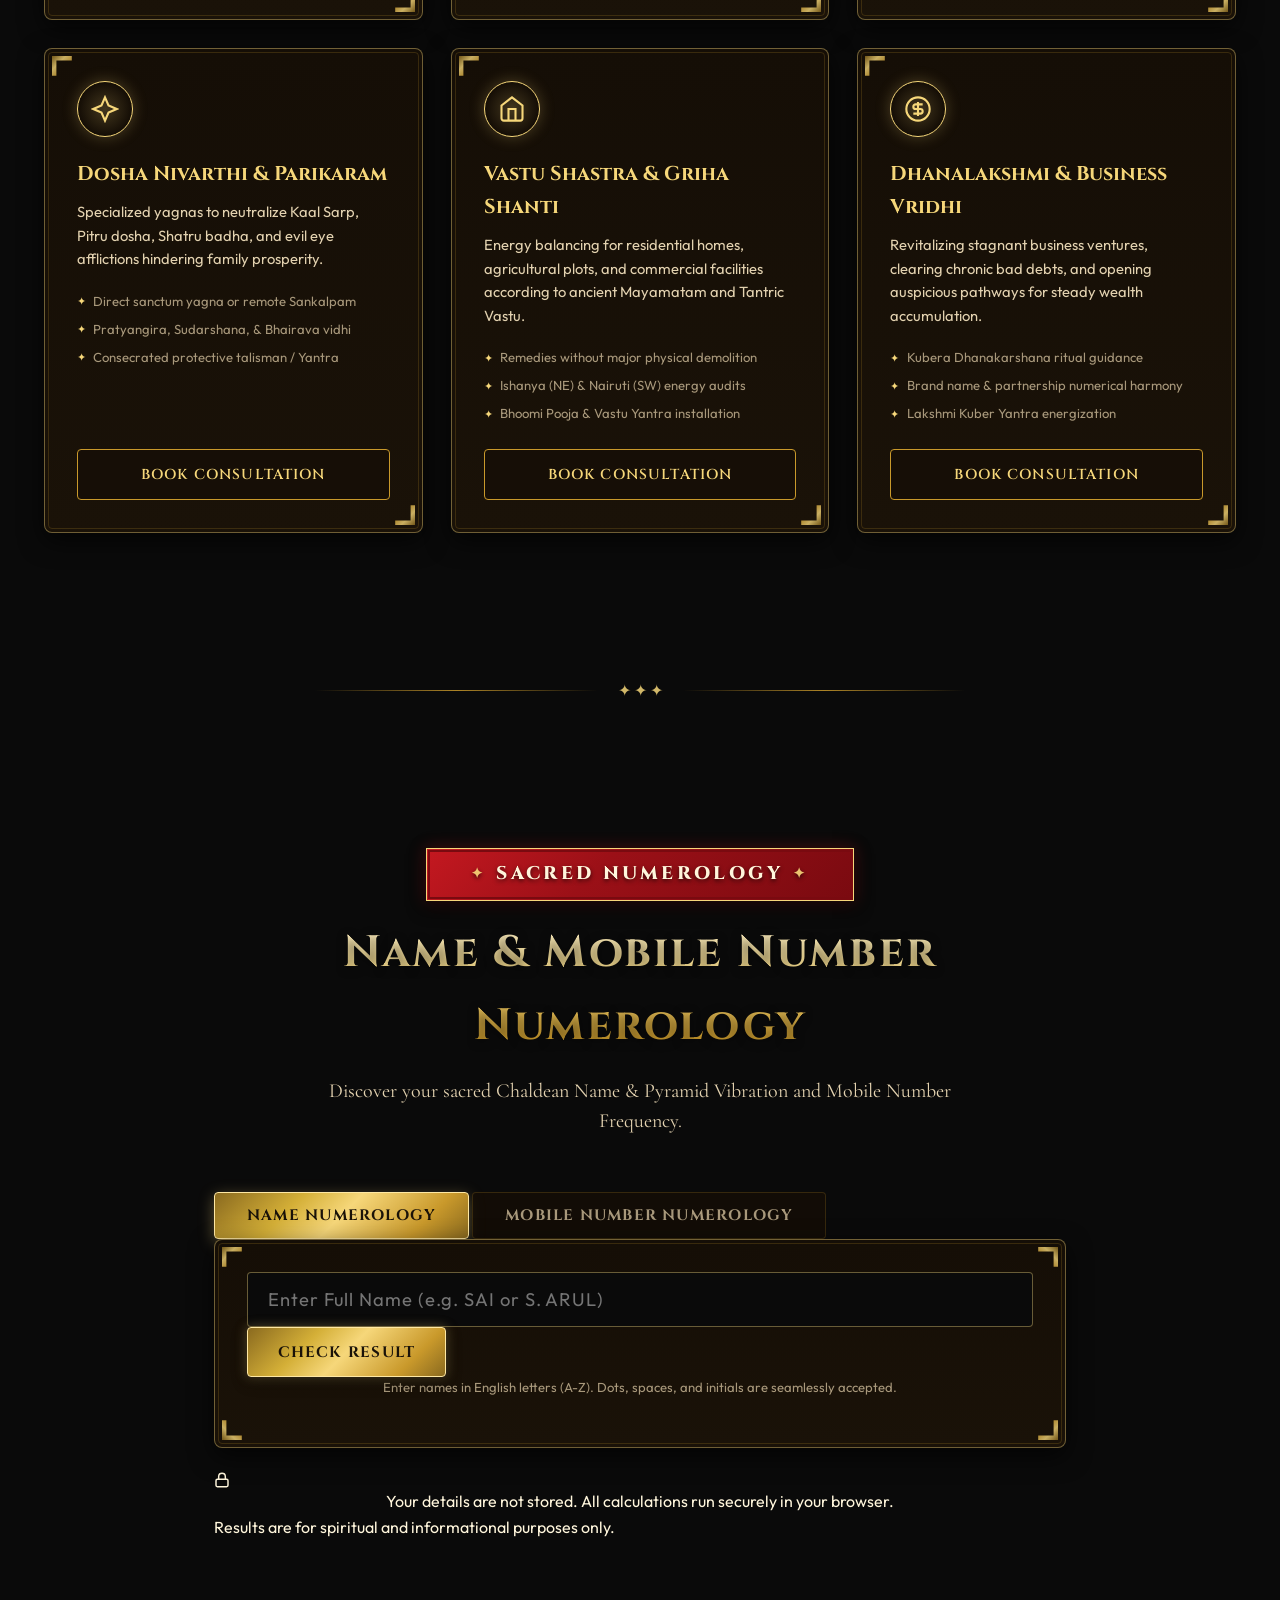
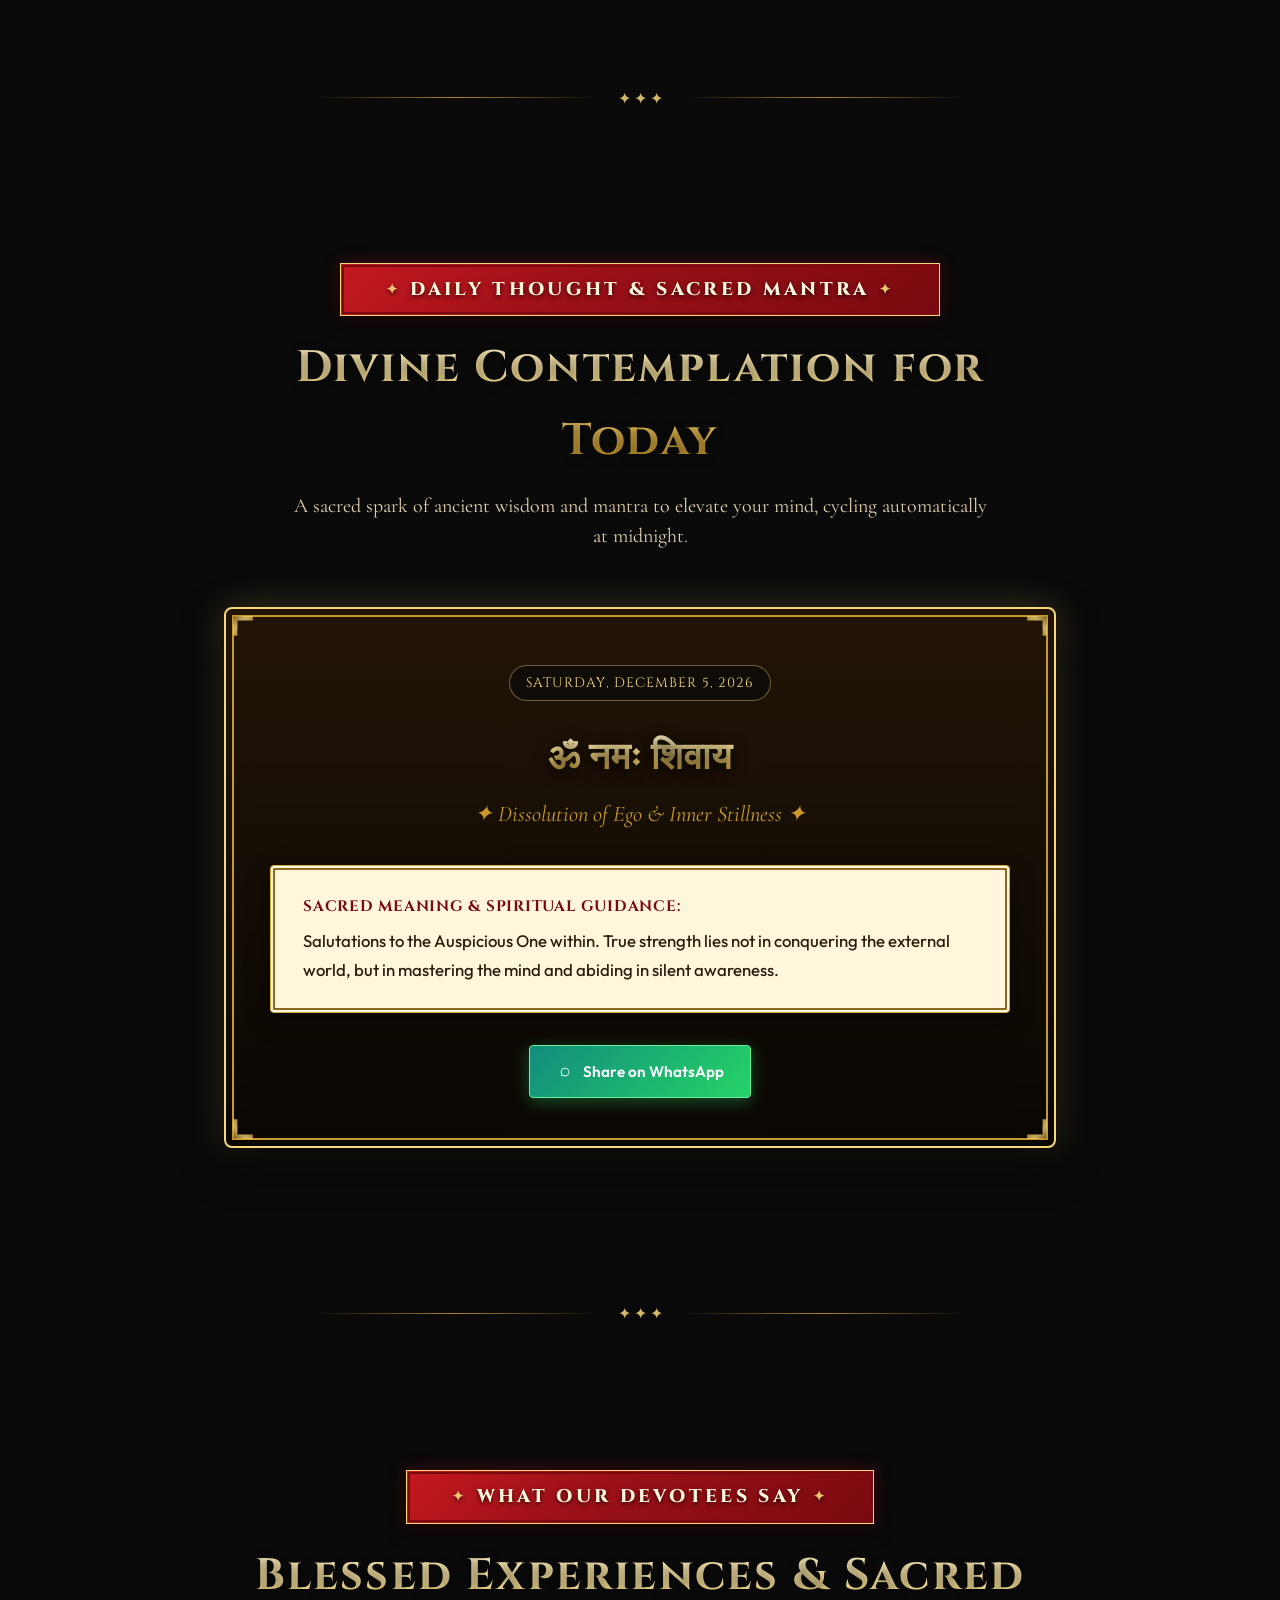
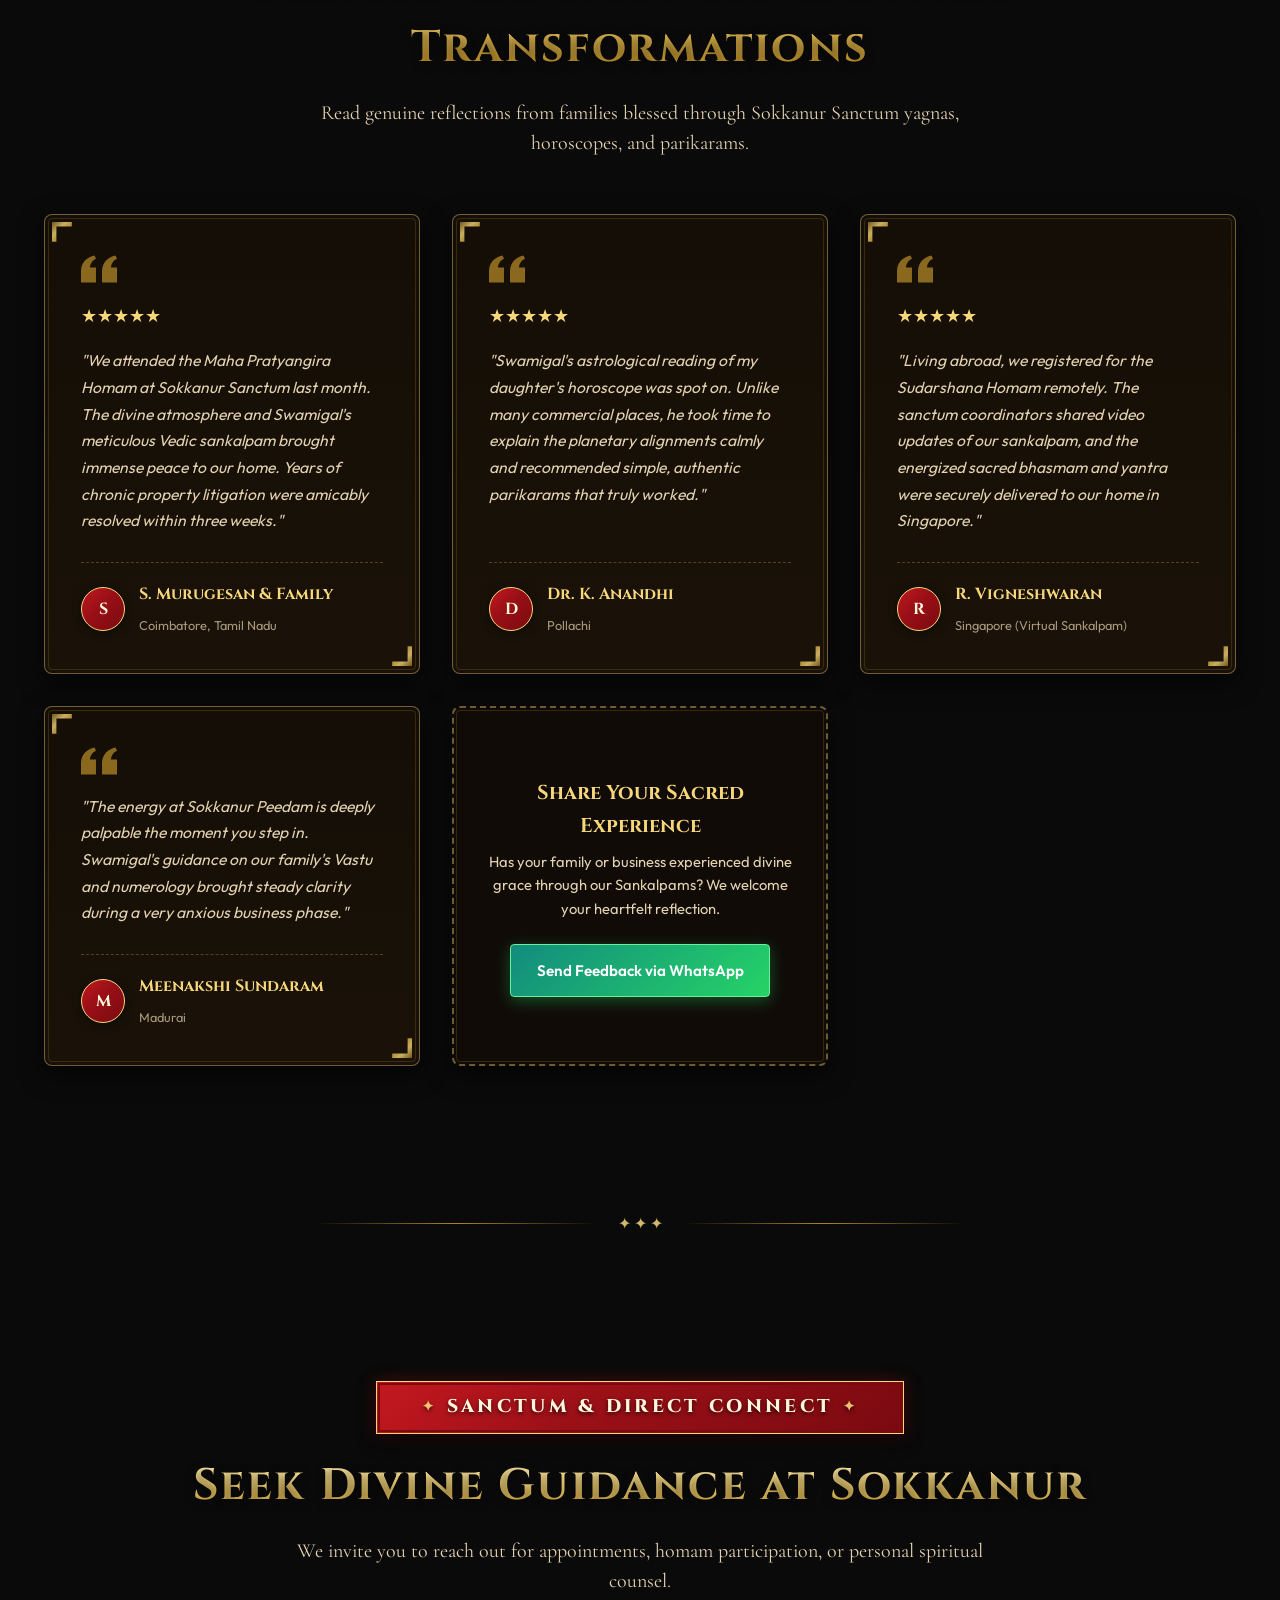
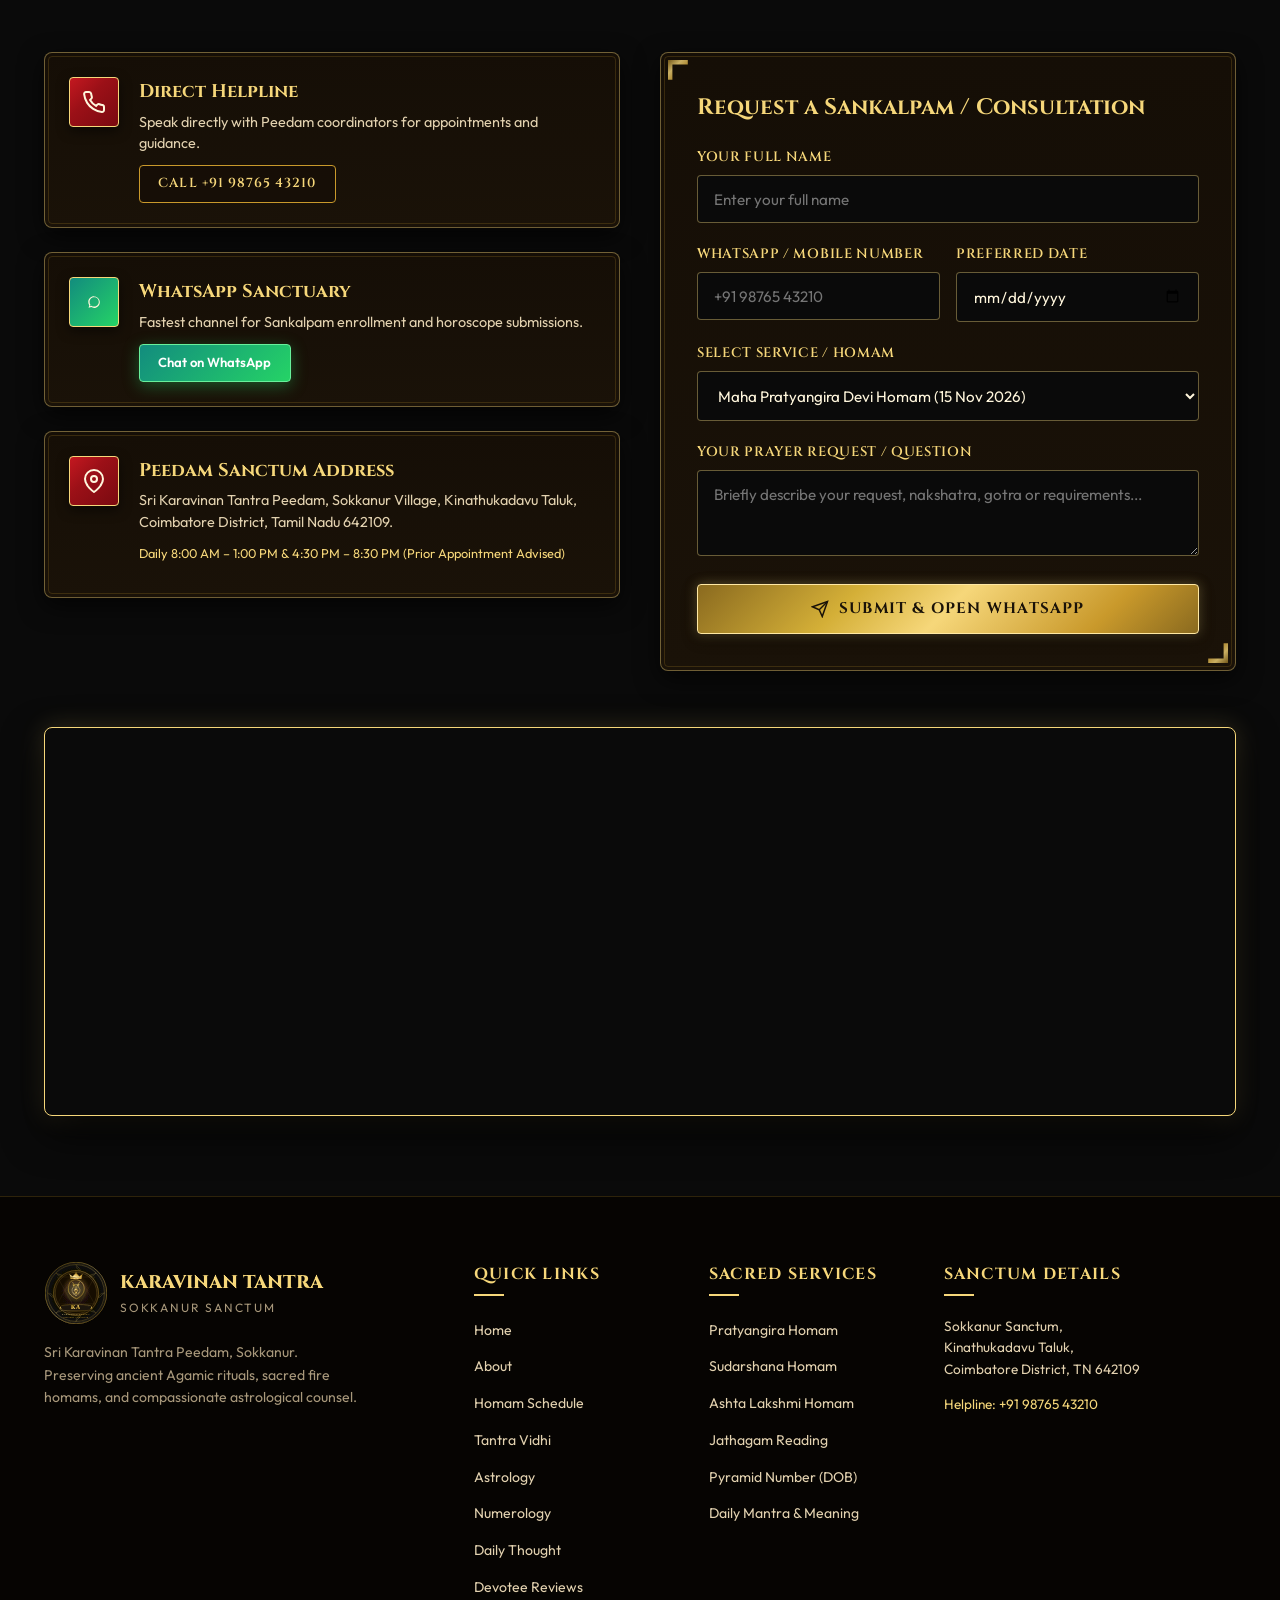
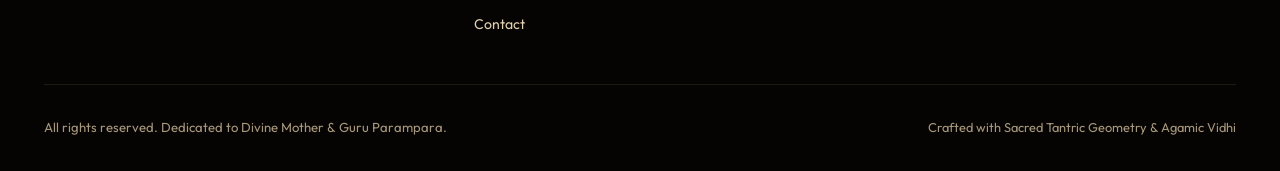
==== commit 963201e6: "feat(numerology): implement unified tabbed Name and Mobile Numerology with final-results only and pr" ====
--- a/index.html
+++ b/index.html
@@ -172,8 +172,8 @@
             <line x1="12" y1="9" x2="12" y2="15" stroke="url(#goldGrad1)" stroke-width="2"/>
             <circle cx="12" cy="18" r="1" fill="url(#goldGrad1)"/>
           </svg>
-          <span class="hero-cta-title" data-i18n="hero_cta3_title">Name Numerology</span>
-          <span class="hero-cta-desc" data-i18n="hero_cta3_desc">Name & Pyramid Vibrations</span>
+          <span class="hero-cta-title" data-i18n="hero_cta3_title">Name & Mobile Numerology</span>
+          <span class="hero-cta-desc" data-i18n="hero_cta3_desc">Chaldean & Phone Vibrations</span>
         </a>
 
         <!-- CTA 4: Daily Thought -->
@@ -551,102 +551,140 @@
     <div class="container numerology-container">
       <div class="section-header">
         <div class="red-banner-plate" data-i18n="num_plate">
-          Unified Name Numerology
-        </div>
-        <h2 class="section-title" data-i18n="num_title">Name Number & Sacred Pyramid Vibration</h2>
+          Sacred Numerology
+        </div>
+        <h2 class="section-title" data-i18n="num_title">Name & Mobile Number Numerology</h2>
         <p class="section-subtitle" data-i18n="num_subtitle">
-          Discover your complete Chaldean vibrational code, from individual letter values to the sacred Pyramid Apex.
+          Discover your sacred Chaldean Name & Pyramid Vibration and Mobile Number Frequency.
         </p>
       </div>
 
-      <!-- Single Gold-Framed Unified Panel (Step 4 Design) -->
-      <div class="gold-framed-card unified-name-panel">
-        <svg class="corner-flourish corner-tl" viewBox="0 0 20 20" fill="none"><path d="M0 0 H18 V4 H4 V18 H0 Z" fill="url(#goldGrad1)"/></svg>
-        <svg class="corner-flourish corner-tr" viewBox="0 0 20 20" fill="none"><path d="M0 0 H18 V4 H4 V18 H0 Z" fill="url(#goldGrad1)"/></svg>
-        <svg class="corner-flourish corner-bl" viewBox="0 0 20 20" fill="none"><path d="M0 0 H18 V4 H4 V18 H0 Z" fill="url(#goldGrad1)"/></svg>
-        <svg class="corner-flourish corner-br" viewBox="0 0 20 20" fill="none"><path d="M0 0 H18 V4 H4 V18 H0 Z" fill="url(#goldGrad1)"/></svg>
-
-        <!-- Input Row -->
-        <div class="unified-input-row">
-          <input type="text" id="unifiedNameInput" class="num-input" placeholder="Enter Full Name (e.g. SAI or S. ARUL)" autocomplete="off">
-          <button id="unifiedCalculateBtn" class="btn-gold" data-i18n="num_calc_btn">
-            Reveal Sacred Vibration
-          </button>
-        </div>
-
-        <div style="text-align: center; font-size: 0.8rem; color: var(--text-muted); margin-bottom: 1.5rem;" data-i18n="num_translit_hint">
-          Please enter names in English alphabets (A-Z). Dots, spaces, and initials are seamlessly processed.
-        </div>
-
-        <!-- Friendly Error Alert for Edge Cases -->
-        <div id="unifiedErrorAlert" style="display: none; background: rgba(179, 20, 27, 0.2); border: 1px solid var(--receipt-red); color: #FFF6DC; padding: 0.85rem 1.25rem; border-radius: var(--radius-sm); text-align: center; margin-bottom: 1.5rem;"></div>
-
-        <!-- Results Wrapper (Revealed after calculation) -->
-        <div id="unifiedResultsWrap" style="display: none;">
-          <!-- Step 1: Letter Values -->
-          <div style="text-align: center; margin-top: 1rem;">
-            <div style="font-family: var(--font-heading); font-size: 0.88rem; color: var(--gold-secondary); text-transform: uppercase; letter-spacing: 0.1em; margin-bottom: 0.5rem;" data-i18n="num_step1_label">
-              Step 1: Chaldean Letter Values
-            </div>
-            <div class="letter-tiles-container" id="letterTilesWrap"></div>
-          </div>
-
-          <!-- Step 2: Calculation & Centered Pyramid Triangle -->
-          <div style="margin-top: 1.75rem;">
-            <div style="font-family: var(--font-heading); font-size: 0.88rem; color: var(--gold-secondary); text-transform: uppercase; letter-spacing: 0.1em; text-align: center; margin-bottom: 0.5rem;" data-i18n="num_step2_label">
-              Step 2: Sacred Pyramid Reduction
-            </div>
-            <div class="step-calculation-summary" id="nameTotalSummary"></div>
-            
-            <div class="unified-pyramid-wrap">
-              <div class="unified-pyramid-triangle" id="pyramidTriangleWrap"></div>
-            </div>
-          </div>
-
-          <!-- Step 3: Result Banner in Red Receipt-Style Plate -->
-          <div class="unified-result-plate">
-            <div class="result-plate-item">
-              <span class="result-plate-label" data-i18n="num_name_num_label">Name Number</span>
-              <span class="result-plate-num" id="bannerNameNumber">-</span>
-            </div>
-            <div class="result-plate-divider"></div>
-            <div class="result-plate-item">
-              <span class="result-plate-label" data-i18n="num_pyramid_num_label">Pyramid Number</span>
-              <span class="result-plate-num" id="bannerPyramidNumber">-</span>
-            </div>
-          </div>
-
-          <!-- Step 4: Your Numerology Interpretation (High-Contrast Cream Panel) -->
-          <div class="unified-interpretation-panel" id="unifiedInterpretationPanel">
-            <h3 id="interpHeading">Your Numerology Interpretation</h3>
-            <div class="interp-planet" id="interpPlanet">Planetary Ruler: -</div>
-            
-            <!-- Tone Box (Gentle challenge wording for 2,4,5,7,8 vs Favourable for 1,3,6,9) -->
-            <div id="interpToneBox"></div>
-
-            <div id="interpNameDetails"></div>
-
-            <!-- Soft Guidance Action Button -->
-            <div style="text-align: center; margin-top: 1.5rem;">
-              <a href="#" id="interpWaGuidanceBtn" target="_blank" rel="noopener noreferrer" class="btn-whatsapp" data-i18n="num_pyramid_guidance_btn">
-                Speak with our organiser for guidance
-              </a>
-            </div>
-          </div>
-
-          <!-- Step 5: Direct Disclaimer directly under the result -->
-          <div class="unified-disclaimer" data-i18n="num_disclaimer">
-            Results are for spiritual and informational purposes only.
-          </div>
-        </div>
-
-        <!-- Privacy Line (Step 6) -->
-        <div style="text-align: center;">
-          <div class="unified-privacy">
-            <svg width="16" height="16" viewBox="0 0 24 24" fill="none" stroke="currentColor" stroke-width="2.2"><rect x="3" y="11" width="18" height="11" rx="2" ry="2"/><path d="M7 11V7a5 5 0 0 1 10 0v4"/></svg>
-            <span data-i18n="num_privacy">100% Client-Side Privacy: All calculations happen securely inside your browser. No names are stored or uploaded.</span>
-          </div>
-        </div>
+      <!-- Two Gold Tabs Side-by-Side (Step 2) -->
+      <div class="numerology-tabs" role="tablist" aria-label="Numerology Calculation Types">
+        <button class="tab-btn numerology-tab-btn active" id="tabBtnName" role="tab" aria-selected="true" aria-controls="panelName" data-num-tab="name" data-i18n="num_tab_name">
+          Name Numerology
+        </button>
+        <button class="tab-btn numerology-tab-btn" id="tabBtnMobile" role="tab" aria-selected="false" aria-controls="panelMobile" data-num-tab="mobile" data-i18n="num_tab_mobile">
+          Mobile Number Numerology
+        </button>
+      </div>
+
+      <!-- Panel 1: Name Numerology -->
+      <div class="numerology-panel" id="panelName" role="tabpanel" aria-labelledby="tabBtnName">
+        <div class="gold-framed-card unified-name-panel">
+          <svg class="corner-flourish corner-tl" viewBox="0 0 20 20" fill="none"><path d="M0 0 H18 V4 H4 V18 H0 Z" fill="url(#goldGrad1)"/></svg>
+          <svg class="corner-flourish corner-tr" viewBox="0 0 20 20" fill="none"><path d="M0 0 H18 V4 H4 V18 H0 Z" fill="url(#goldGrad1)"/></svg>
+          <svg class="corner-flourish corner-bl" viewBox="0 0 20 20" fill="none"><path d="M0 0 H18 V4 H4 V18 H0 Z" fill="url(#goldGrad1)"/></svg>
+          <svg class="corner-flourish corner-br" viewBox="0 0 20 20" fill="none"><path d="M0 0 H18 V4 H4 V18 H0 Z" fill="url(#goldGrad1)"/></svg>
+
+          <!-- Input Row -->
+          <div class="unified-input-row">
+            <input type="text" id="nameInput" class="num-input" placeholder="Enter Full Name (e.g. SAI or S. ARUL)" autocomplete="off">
+            <button id="nameCalculateBtn" class="btn-gold" data-i18n="num_check_btn">
+              Check Result
+            </button>
+          </div>
+
+          <div style="text-align: center; font-size: 0.82rem; color: var(--text-muted); margin-bottom: 1rem;" data-i18n="num_name_hint">
+            Enter names in English letters (A-Z). Dots, spaces, and initials are seamlessly accepted.
+          </div>
+
+          <!-- Inline Error for Name -->
+          <div id="nameInlineError" class="numerology-inline-error" style="display: none;"></div>
+
+          <!-- Name Result Container (Final Results Only - Hidden until Check Result clicked) -->
+          <div id="nameResultsWrap" class="numerology-result-wrap" style="display: none;">
+            <!-- Red Banner Plate -->
+            <div class="unified-result-plate">
+              <div class="result-plate-item">
+                <span class="result-plate-label" data-i18n="num_name_num_label">Name Number</span>
+                <span class="result-plate-num" id="bannerNameNum">-</span>
+              </div>
+              <div class="result-plate-divider"></div>
+              <div class="result-plate-item">
+                <span class="result-plate-label" data-i18n="num_pyramid_num_label">Pyramid Number</span>
+                <span class="result-plate-num" id="bannerPyramidNum">-</span>
+              </div>
+            </div>
+
+            <!-- Cream Result Panel -->
+            <div class="unified-interpretation-panel" id="nameInterpPanel">
+              <h3 id="nameInterpHeading">Numerology Result</h3>
+              <div class="interp-planet" id="nameInterpPlanet">Planetary Influence: -</div>
+              <div id="nameInterpToneBox"></div>
+
+              <div style="text-align: center; margin-top: 1.5rem;">
+                <a href="#" id="nameWaGuidanceBtn" target="_blank" rel="noopener noreferrer" class="btn-whatsapp" data-i18n="num_guidance_btn">
+                  Speak with our organiser for guidance
+                </a>
+              </div>
+            </div>
+          </div>
+        </div>
+      </div>
+
+      <!-- Panel 2: Mobile Number Numerology -->
+      <div class="numerology-panel" id="panelMobile" role="tabpanel" aria-labelledby="tabBtnMobile" style="display: none;">
+        <div class="gold-framed-card unified-name-panel">
+          <svg class="corner-flourish corner-tl" viewBox="0 0 20 20" fill="none"><path d="M0 0 H18 V4 H4 V18 H0 Z" fill="url(#goldGrad1)"/></svg>
+          <svg class="corner-flourish corner-tr" viewBox="0 0 20 20" fill="none"><path d="M0 0 H18 V4 H4 V18 H0 Z" fill="url(#goldGrad1)"/></svg>
+          <svg class="corner-flourish corner-bl" viewBox="0 0 20 20" fill="none"><path d="M0 0 H18 V4 H4 V18 H0 Z" fill="url(#goldGrad1)"/></svg>
+          <svg class="corner-flourish corner-br" viewBox="0 0 20 20" fill="none"><path d="M0 0 H18 V4 H4 V18 H0 Z" fill="url(#goldGrad1)"/></svg>
+
+          <!-- Input Row -->
+          <div class="unified-input-row">
+            <input type="tel" id="mobileInput" class="num-input" placeholder="Enter 10-digit Mobile Number (e.g. 9876543210)" autocomplete="off" maxlength="16">
+            <button id="mobileCalculateBtn" class="btn-gold" data-i18n="num_check_btn">
+              Check Result
+            </button>
+          </div>
+
+          <div style="text-align: center; font-size: 0.82rem; color: var(--text-muted); margin-bottom: 1rem;" data-i18n="num_mobile_hint">
+            Enter 10-digit mobile number. Optional +91 or 0 prefix is automatically supported.
+          </div>
+
+          <!-- Inline Error for Mobile -->
+          <div id="mobileInlineError" class="numerology-inline-error" style="display: none;"></div>
+
+          <!-- Mobile Result Container (Final Results Only - Hidden until Check Result clicked) -->
+          <div id="mobileResultsWrap" class="numerology-result-wrap" style="display: none;">
+            <!-- Red Banner Plate -->
+            <div class="unified-result-plate">
+              <div class="result-plate-item">
+                <span class="result-plate-label" data-i18n="num_mobile_num_label">Mobile Number Vibration</span>
+                <span class="result-plate-num" id="bannerMobileNum">-</span>
+              </div>
+            </div>
+
+            <!-- Cream Result Panel -->
+            <div class="unified-interpretation-panel" id="mobileInterpPanel">
+              <h3 id="mobileInterpHeading">Mobile Vibration Result</h3>
+              <div class="interp-planet" id="mobileInterpTitle">Cosmic Frequency</div>
+              <div class="interp-favourable-box" id="mobileInterpTextBox">
+                <p id="mobileInterpText"></p>
+              </div>
+
+              <div style="text-align: center; margin-top: 1.5rem;">
+                <a href="#" id="mobileWaGuidanceBtn" target="_blank" rel="noopener noreferrer" class="btn-whatsapp" data-i18n="num_guidance_btn">
+                  Speak with our organiser for guidance
+                </a>
+              </div>
+            </div>
+          </div>
+        </div>
+      </div>
+
+      <!-- Privacy Notice (Step 7) -->
+      <div style="text-align: center; margin-top: 1.5rem;">
+        <div class="unified-privacy">
+          <svg width="16" height="16" viewBox="0 0 24 24" fill="none" stroke="currentColor" stroke-width="2.2"><rect x="3" y="11" width="18" height="11" rx="2" ry="2"/><path d="M7 11V7a5 5 0 0 1 10 0v4"/></svg>
+          <span data-i18n="num_privacy">Your details are not stored. All calculations run securely in your browser.</span>
+        </div>
+      </div>
+
+      <!-- Single Disclaimer at bottom of section (Step 2) -->
+      <div class="unified-disclaimer" data-i18n="num_disclaimer">
+        Results are for spiritual and informational purposes only.
       </div>
     </div>
   </section>
--- a/styles.css
+++ b/styles.css
@@ -2352,108 +2352,67 @@
   justify-content: center;
   margin: 1.5rem 0;
 }
-
-.letter-tile {
-  display: inline-flex;
-  align-items: baseline;
+/* Numerology Tabs & Panels */
+.numerology-tabs {
+  display: flex;
+  align-items: center;
   justify-content: center;
-  background: linear-gradient(180deg, #2A1C0A 0%, #150E06 100%);
-  border: 1px solid var(--gold-primary);
-  outline: 1px solid var(--gold-border-subtle);
-  outline-offset: -3px;
-  border-radius: var(--radius-sm);
-  padding: 0.45rem 0.75rem;
-  box-shadow: 0 4px 10px rgba(0, 0, 0, 0.5);
-  transition: transform var(--transition-fast);
-}
-
-.letter-tile:hover {
+  gap: 1.25rem;
+  margin-bottom: 2.25rem;
+}
+
+.numerology-tab-btn {
+  padding: 0.85rem 2.25rem;
+  font-family: var(--font-heading);
+  font-size: 0.95rem;
+  font-weight: 700;
+  letter-spacing: 0.08em;
+  text-transform: uppercase;
+  color: var(--text-muted);
+  background: rgba(20, 13, 5, 0.85);
+  border: 1px solid var(--gold-border-subtle);
+  border-radius: var(--radius-sm);
+  cursor: pointer;
+  transition: all var(--transition-fast);
+}
+
+.numerology-tab-btn:hover {
+  color: #FFF6DC;
+  border-color: var(--gold-primary);
   transform: translateY(-2px);
-  border-color: #FFF0BA;
-}
-
-.letter-tile-char {
-  font-family: var(--font-heading);
-  font-size: 1.25rem;
-  font-weight: 800;
-  color: var(--gold-primary);
-}
-
-.letter-tile-val {
-  font-size: 0.75rem;
-  font-weight: 700;
-  color: var(--cream);
-  margin-left: 3px;
-  vertical-align: sub;
-}
-
-.step-calculation-summary {
+}
+
+.numerology-tab-btn.active {
+  color: #1A1208;
+  background: var(--gold-gradient);
+  border-color: var(--gold-primary);
+  box-shadow: 0 4px 15px rgba(246, 215, 122, 0.4);
+}
+
+.numerology-panel {
+  animation: goldFadeIn 0.35s ease forwards;
+}
+
+.numerology-inline-error {
+  background: rgba(179, 20, 27, 0.18);
+  border: 1px solid var(--receipt-red);
+  color: #FFF6DC;
+  padding: 0.75rem 1.25rem;
+  border-radius: var(--radius-sm);
   text-align: center;
-  font-family: var(--font-heading);
-  font-size: 1.1rem;
-  color: var(--gold-primary);
-  margin: 1rem 0 1.25rem;
-  letter-spacing: 0.05em;
-}
-
-.unified-pyramid-wrap {
-  overflow-x: auto;
-  -webkit-overflow-scrolling: touch;
-  max-width: 100%;
-  padding: 1.75rem 0.5rem;
-  text-align: center;
-  margin: 1.5rem 0;
-  background: rgba(10, 10, 10, 0.7);
-  border: 1px solid rgba(246, 215, 122, 0.2);
-  border-radius: var(--radius-sm);
-}
-
-.unified-pyramid-triangle {
-  display: inline-flex;
-  flex-direction: column;
-  align-items: center;
-  gap: 0.45rem;
-  margin: 0 auto;
-}
-
-.unified-pyramid-row {
-  display: flex;
-  gap: 0.4rem;
-  justify-content: center;
-  animation: goldFadeIn 0.45s ease forwards;
+  margin: 0.5rem auto 1.25rem;
+  max-width: 550px;
+  font-size: 0.88rem;
+  animation: goldFadeIn 0.3s ease;
+}
+
+.numerology-result-wrap {
+  animation: goldFadeIn 0.4s ease forwards;
 }
 
 @keyframes goldFadeIn {
   from { opacity: 0; transform: translateY(6px); }
   to { opacity: 1; transform: translateY(0); }
-}
-
-.unified-pyramid-cell {
-  min-width: 36px;
-  height: 36px;
-  padding: 0 6px;
-  display: inline-flex;
-  align-items: center;
-  justify-content: center;
-  font-size: 0.88rem;
-  font-weight: 700;
-  background: #181006;
-  border: 1px solid rgba(246, 215, 122, 0.4);
-  border-radius: var(--radius-sm);
-  color: var(--gold-primary);
-  font-family: monospace;
-  box-shadow: 0 2px 6px rgba(0, 0, 0, 0.4);
-}
-
-.unified-pyramid-row:last-child .unified-pyramid-cell {
-  min-width: 56px;
-  height: 56px;
-  font-size: 1.75rem;
-  font-weight: 900;
-  background: var(--receipt-red-plate);
-  border: 2px solid var(--gold-primary);
-  color: #FFF6DC;
-  box-shadow: 0 0 25px rgba(246, 215, 122, 0.6), 0 4px 12px rgba(0, 0, 0, 0.8);
 }
 
 .unified-result-plate {
@@ -2580,6 +2539,15 @@
 }
 
 @media (max-width: 600px) {
+  .numerology-tabs {
+    flex-direction: column;
+    gap: 0.75rem;
+  }
+  .numerology-tab-btn {
+    width: 100%;
+    text-align: center;
+    padding: 0.75rem 1.25rem;
+  }
   .unified-input-row {
     flex-direction: column;
   }
@@ -2590,17 +2558,6 @@
   .result-plate-divider {
     display: none;
   }
-  .unified-pyramid-cell {
-    min-width: 26px;
-    height: 26px;
-    font-size: 0.72rem;
-    padding: 0 3px;
-  }
-  .unified-pyramid-row:last-child .unified-pyramid-cell {
-    min-width: 44px;
-    height: 44px;
-    font-size: 1.35rem;
-  }
   .unified-interpretation-panel {
     padding: 1.5rem 1.25rem;
   }
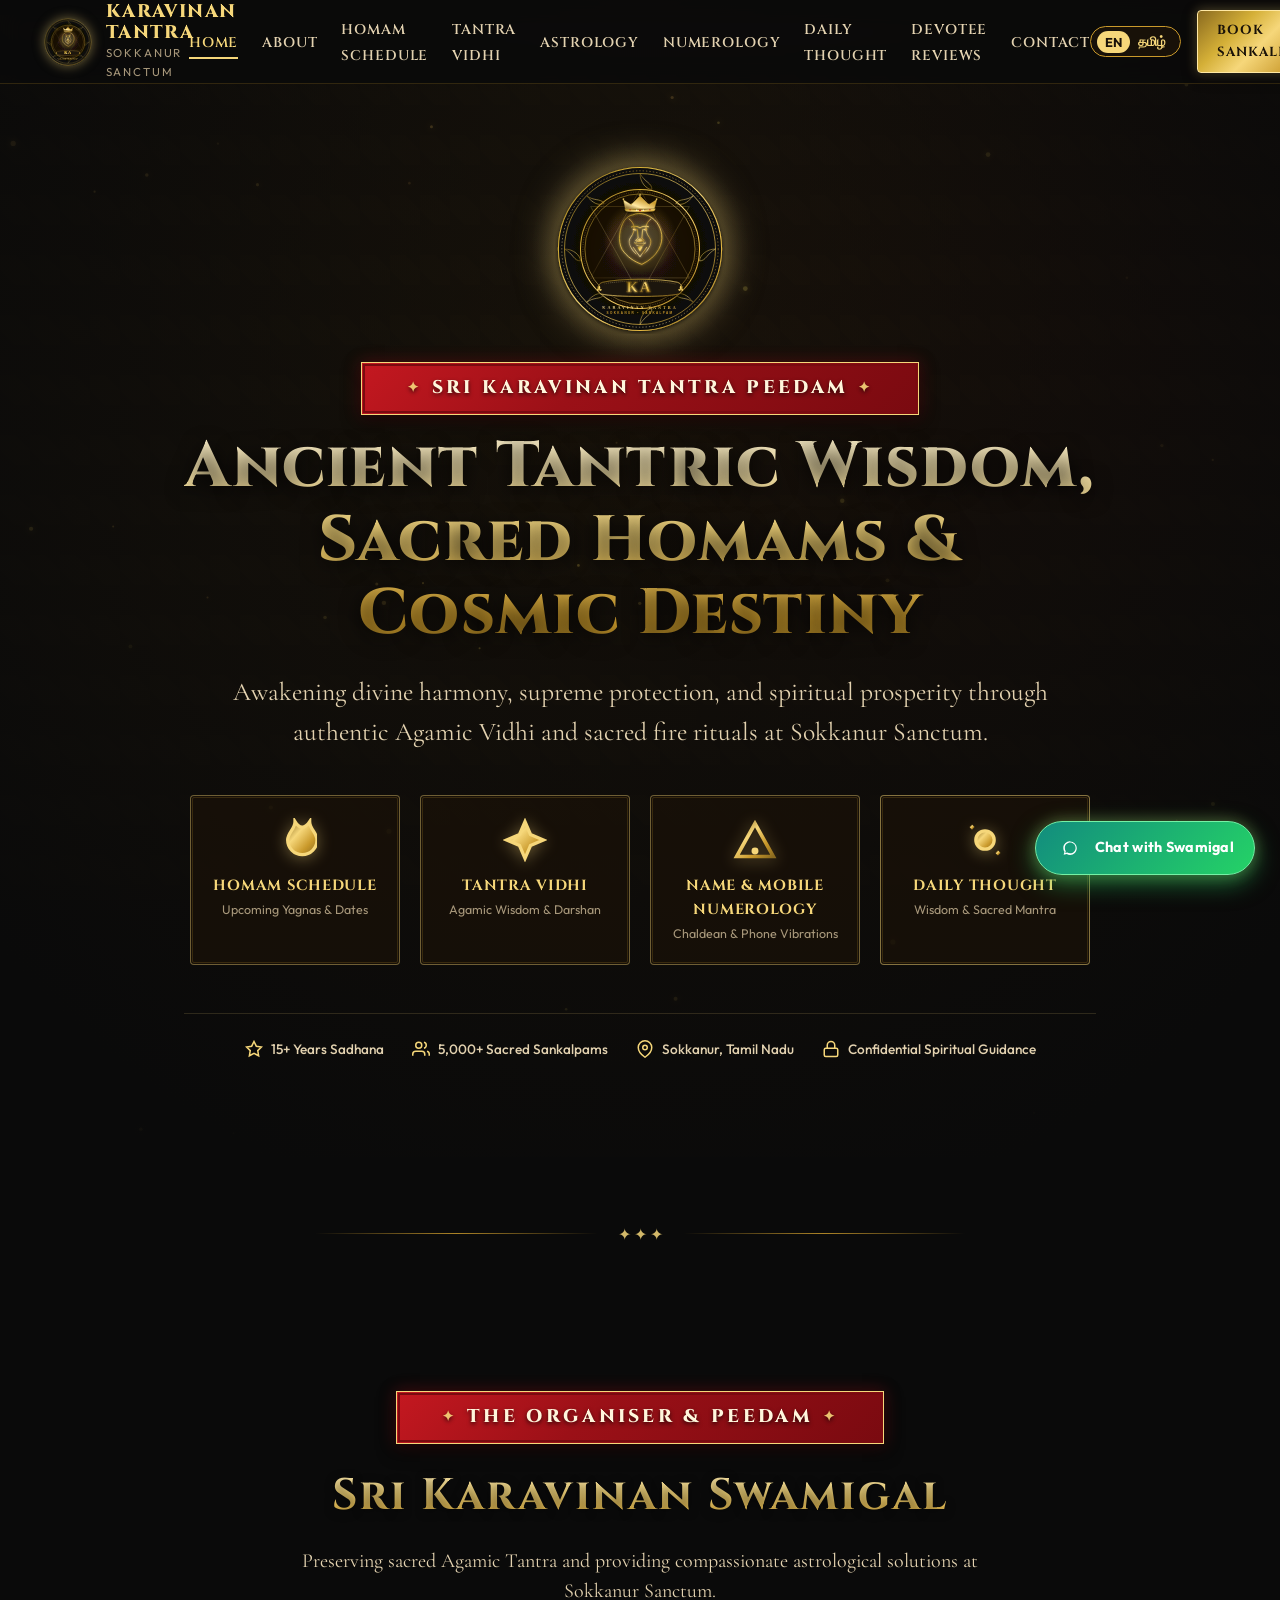
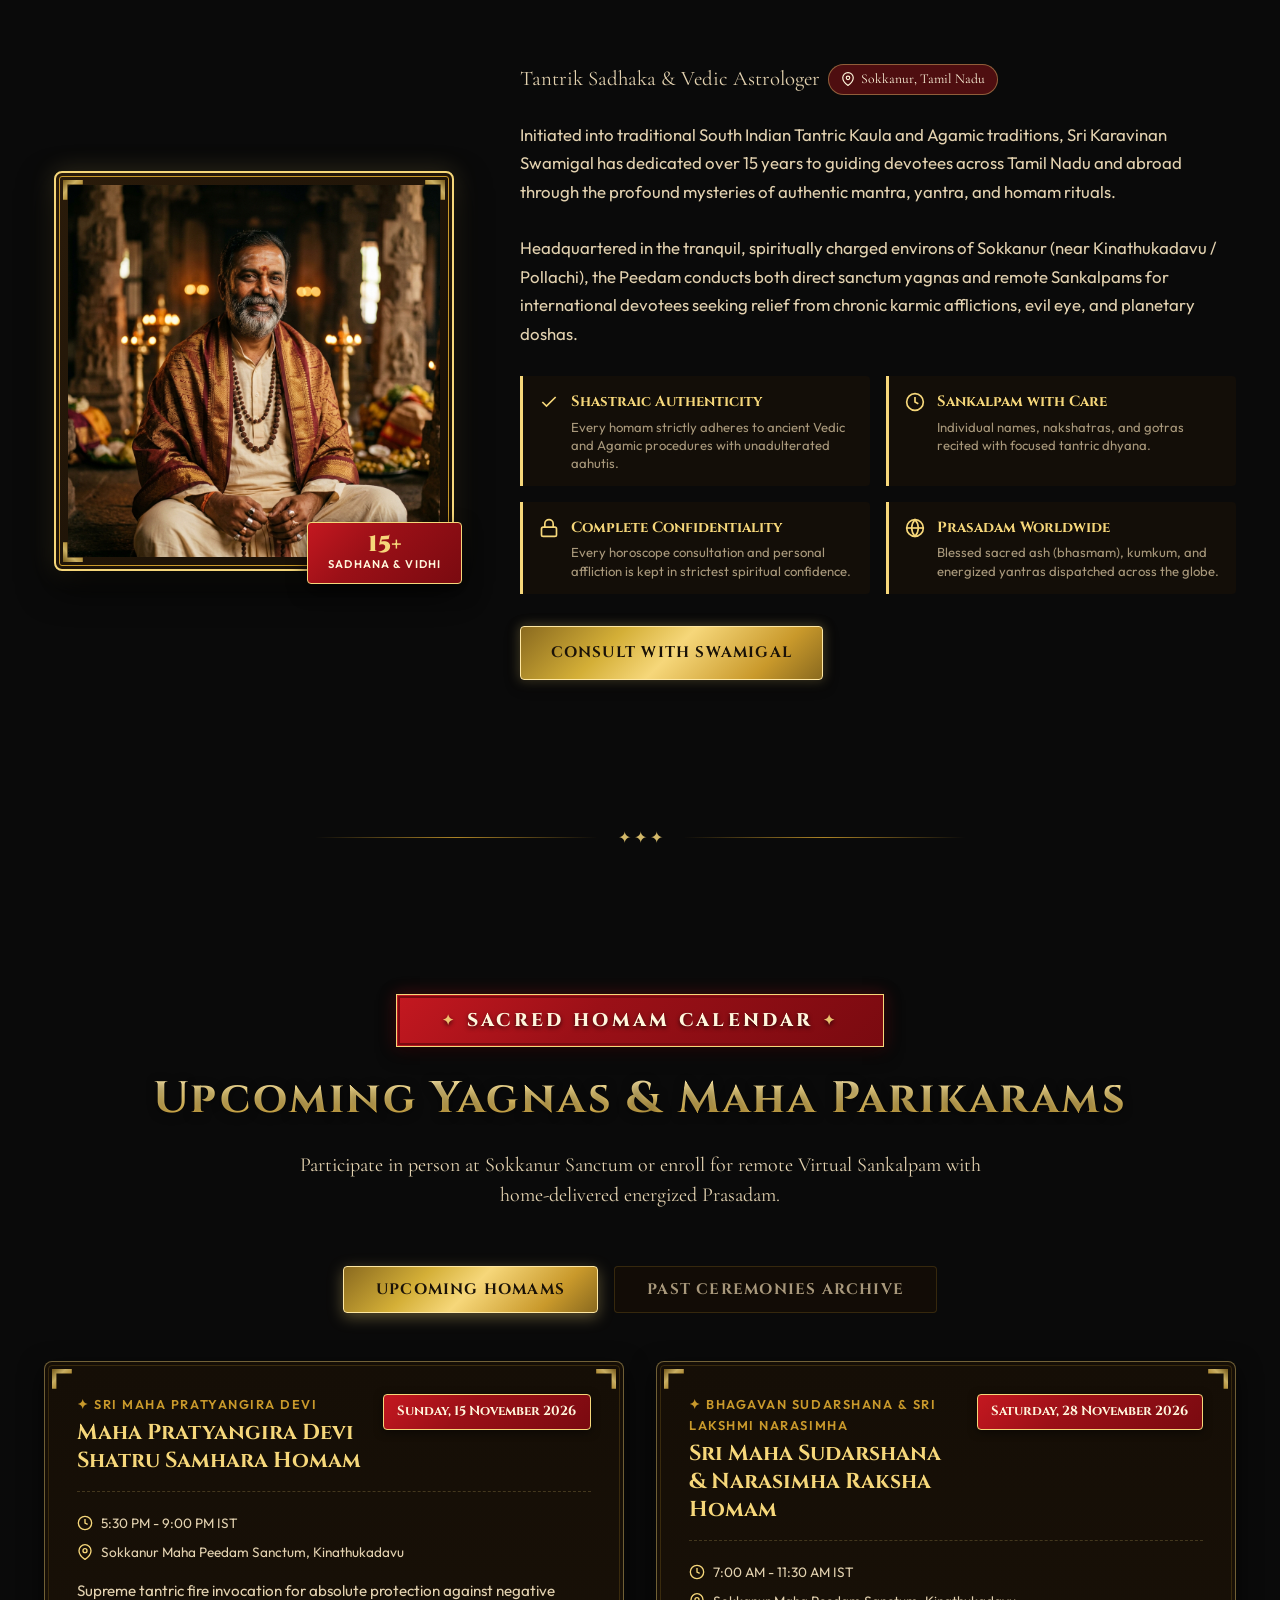
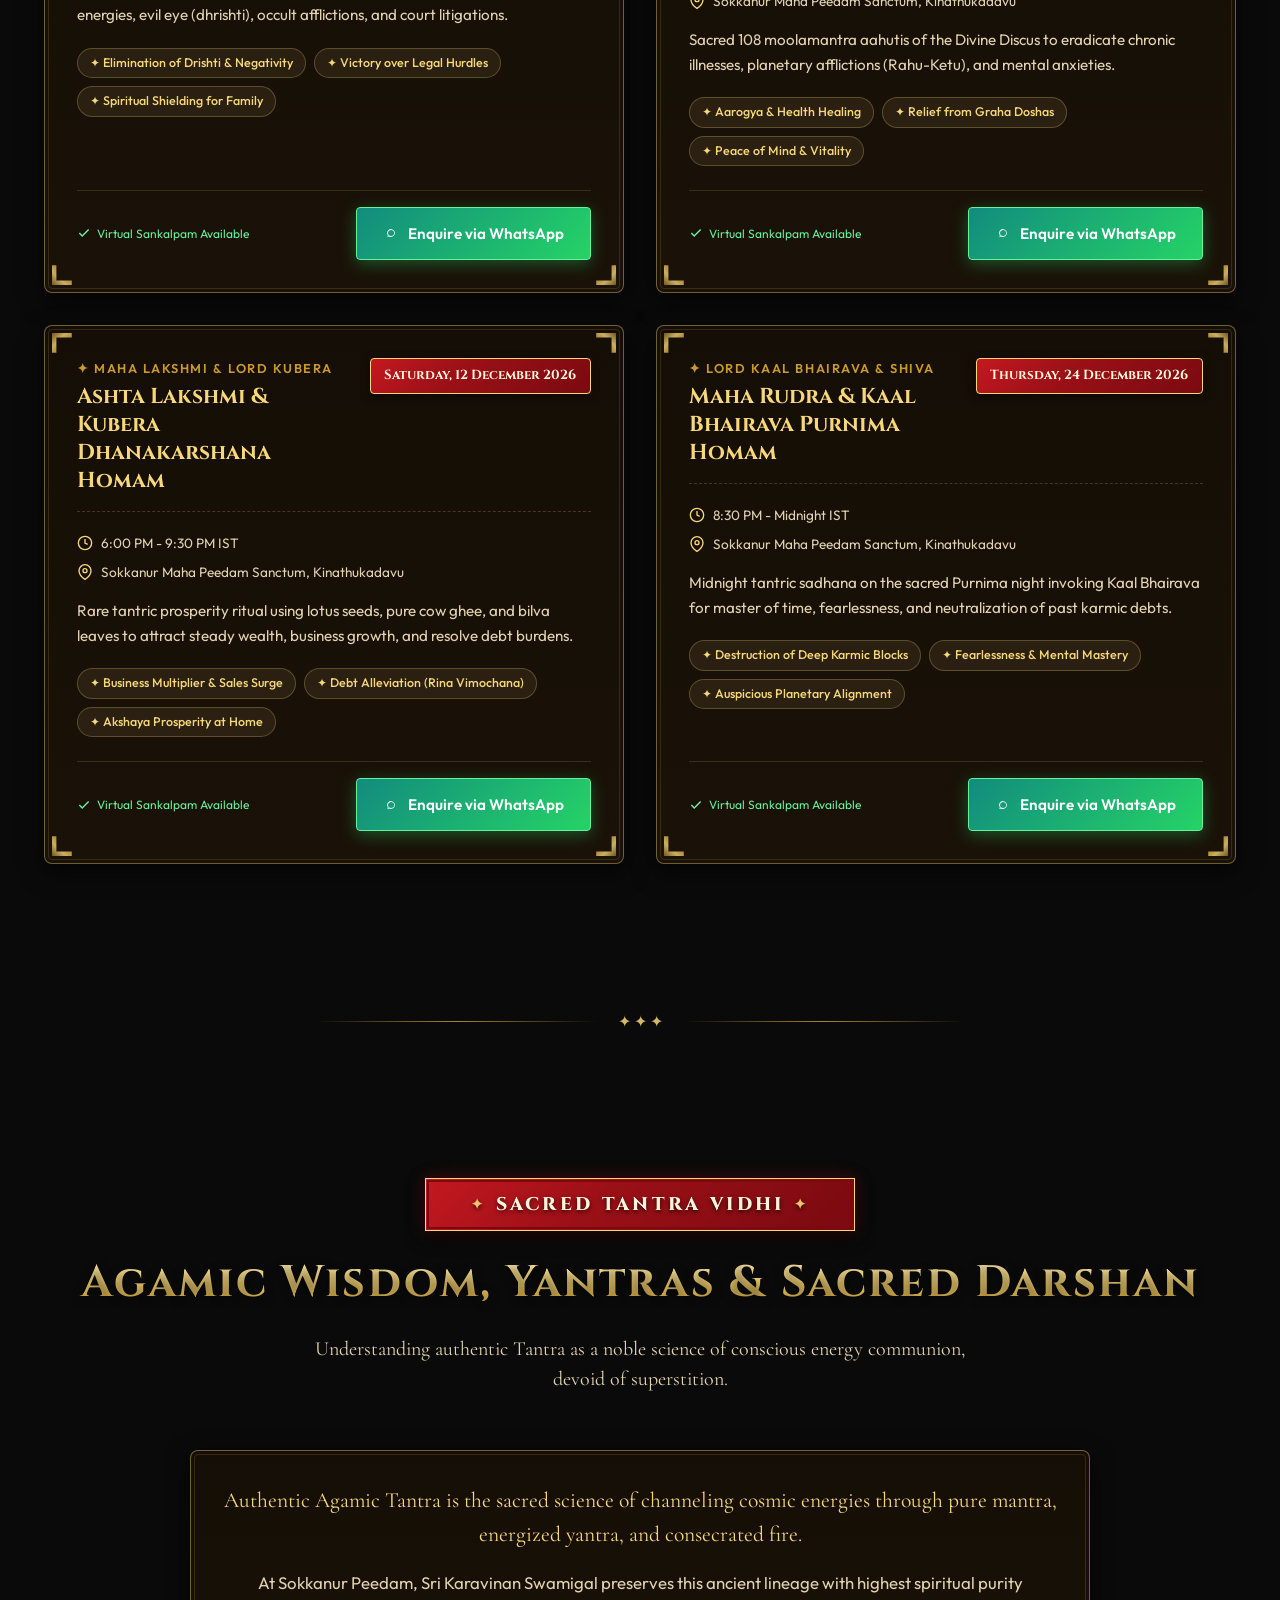
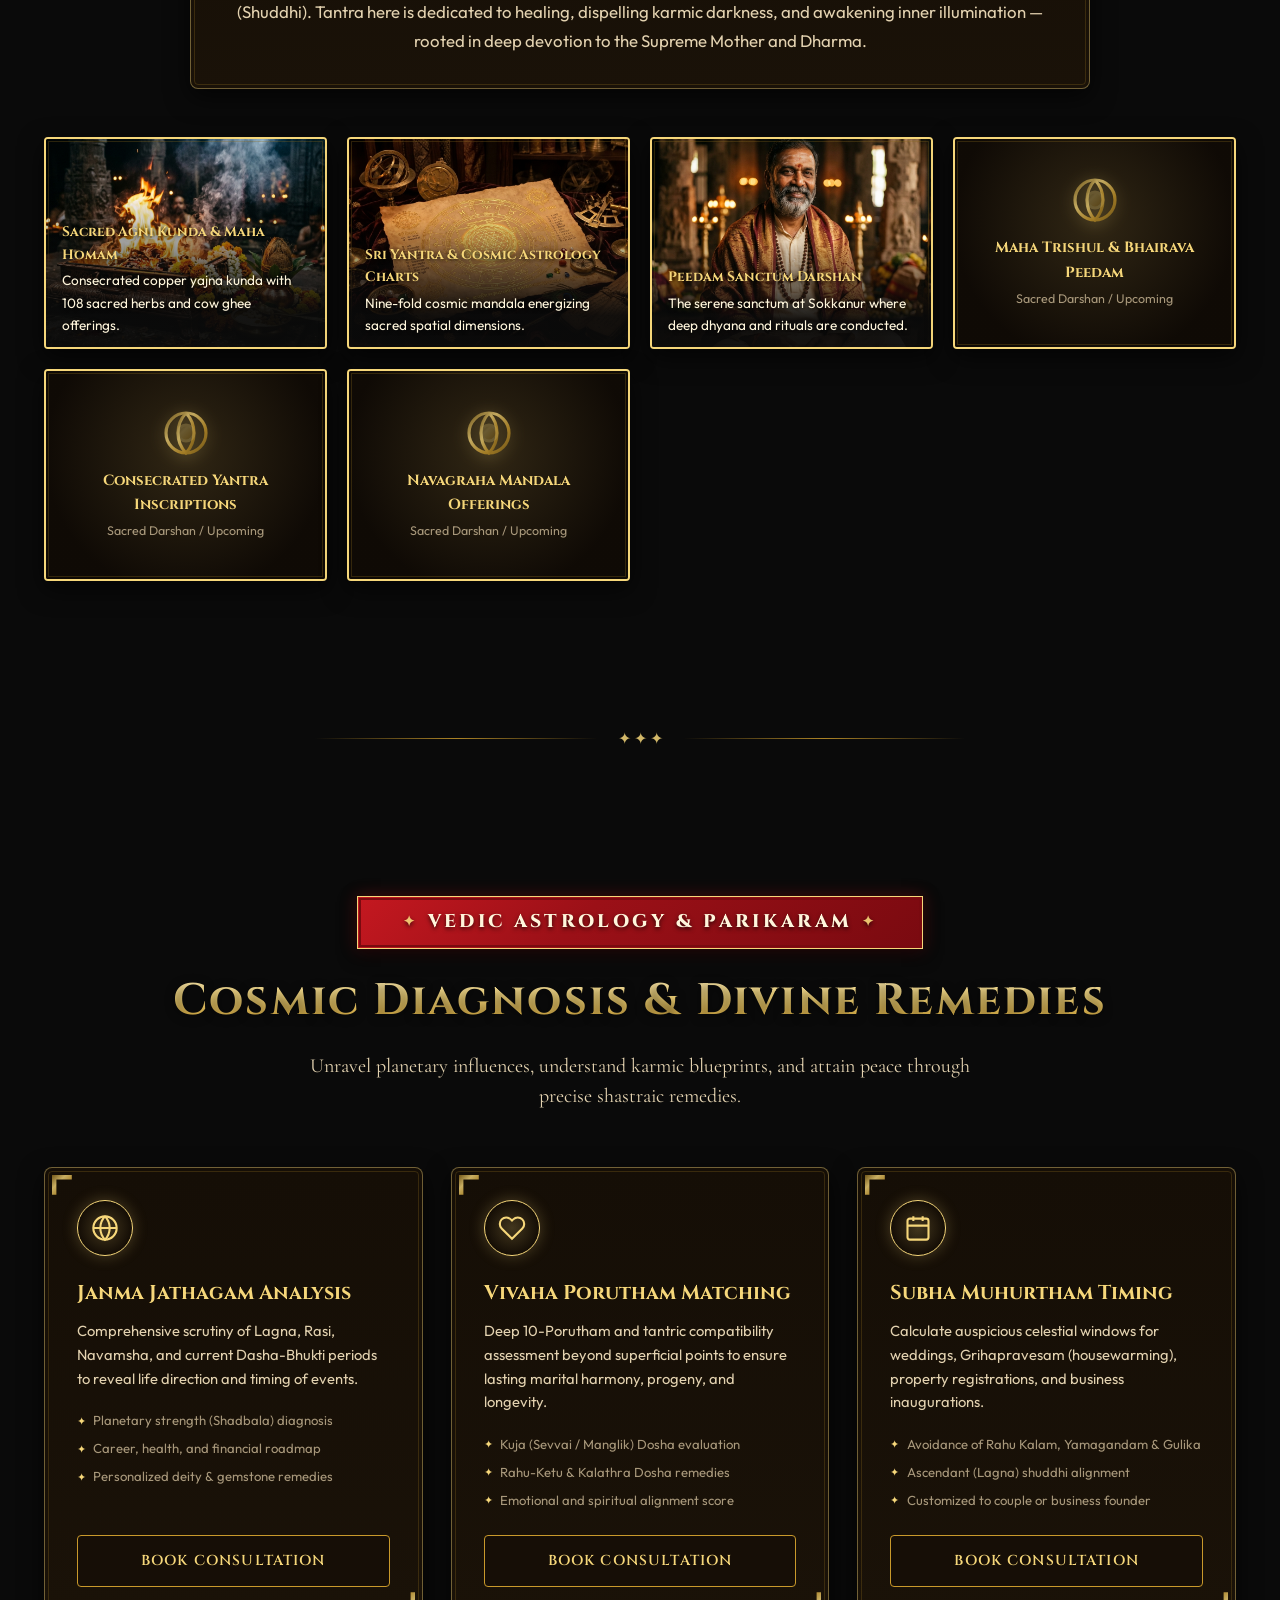
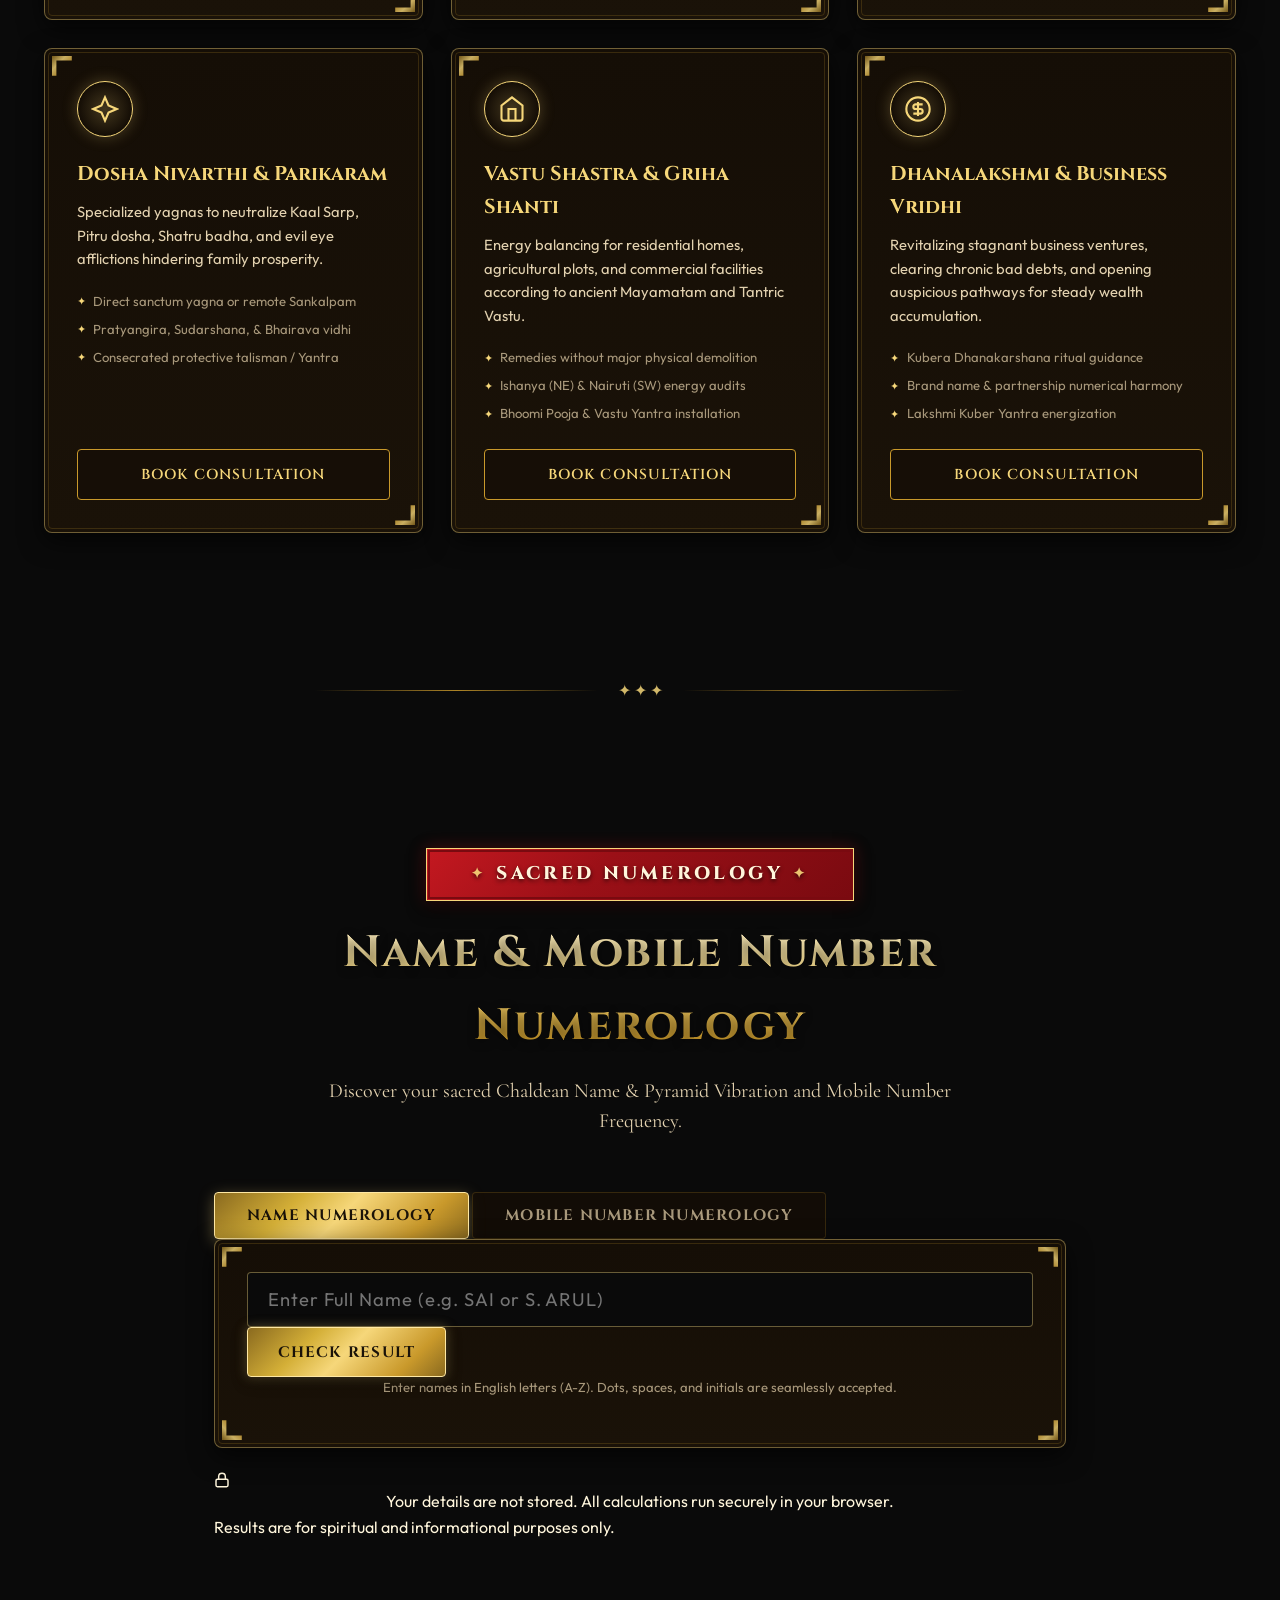
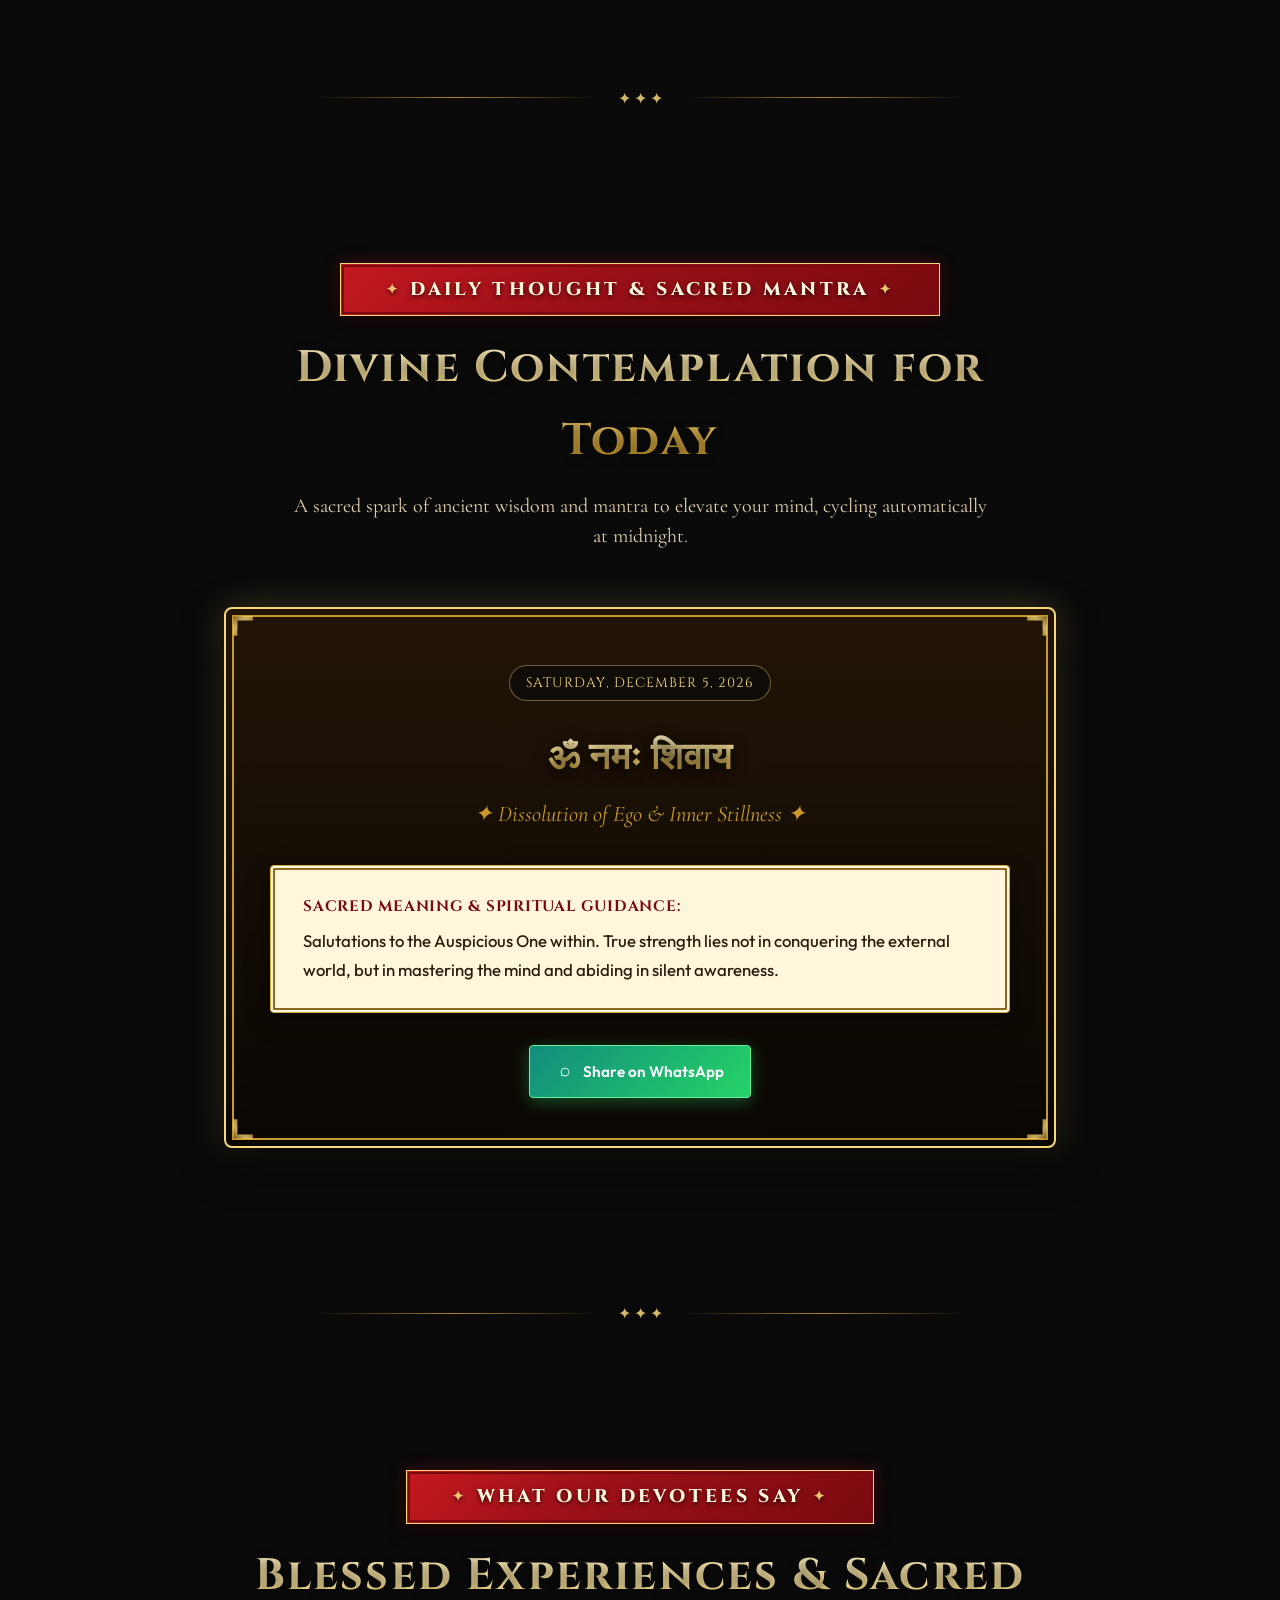
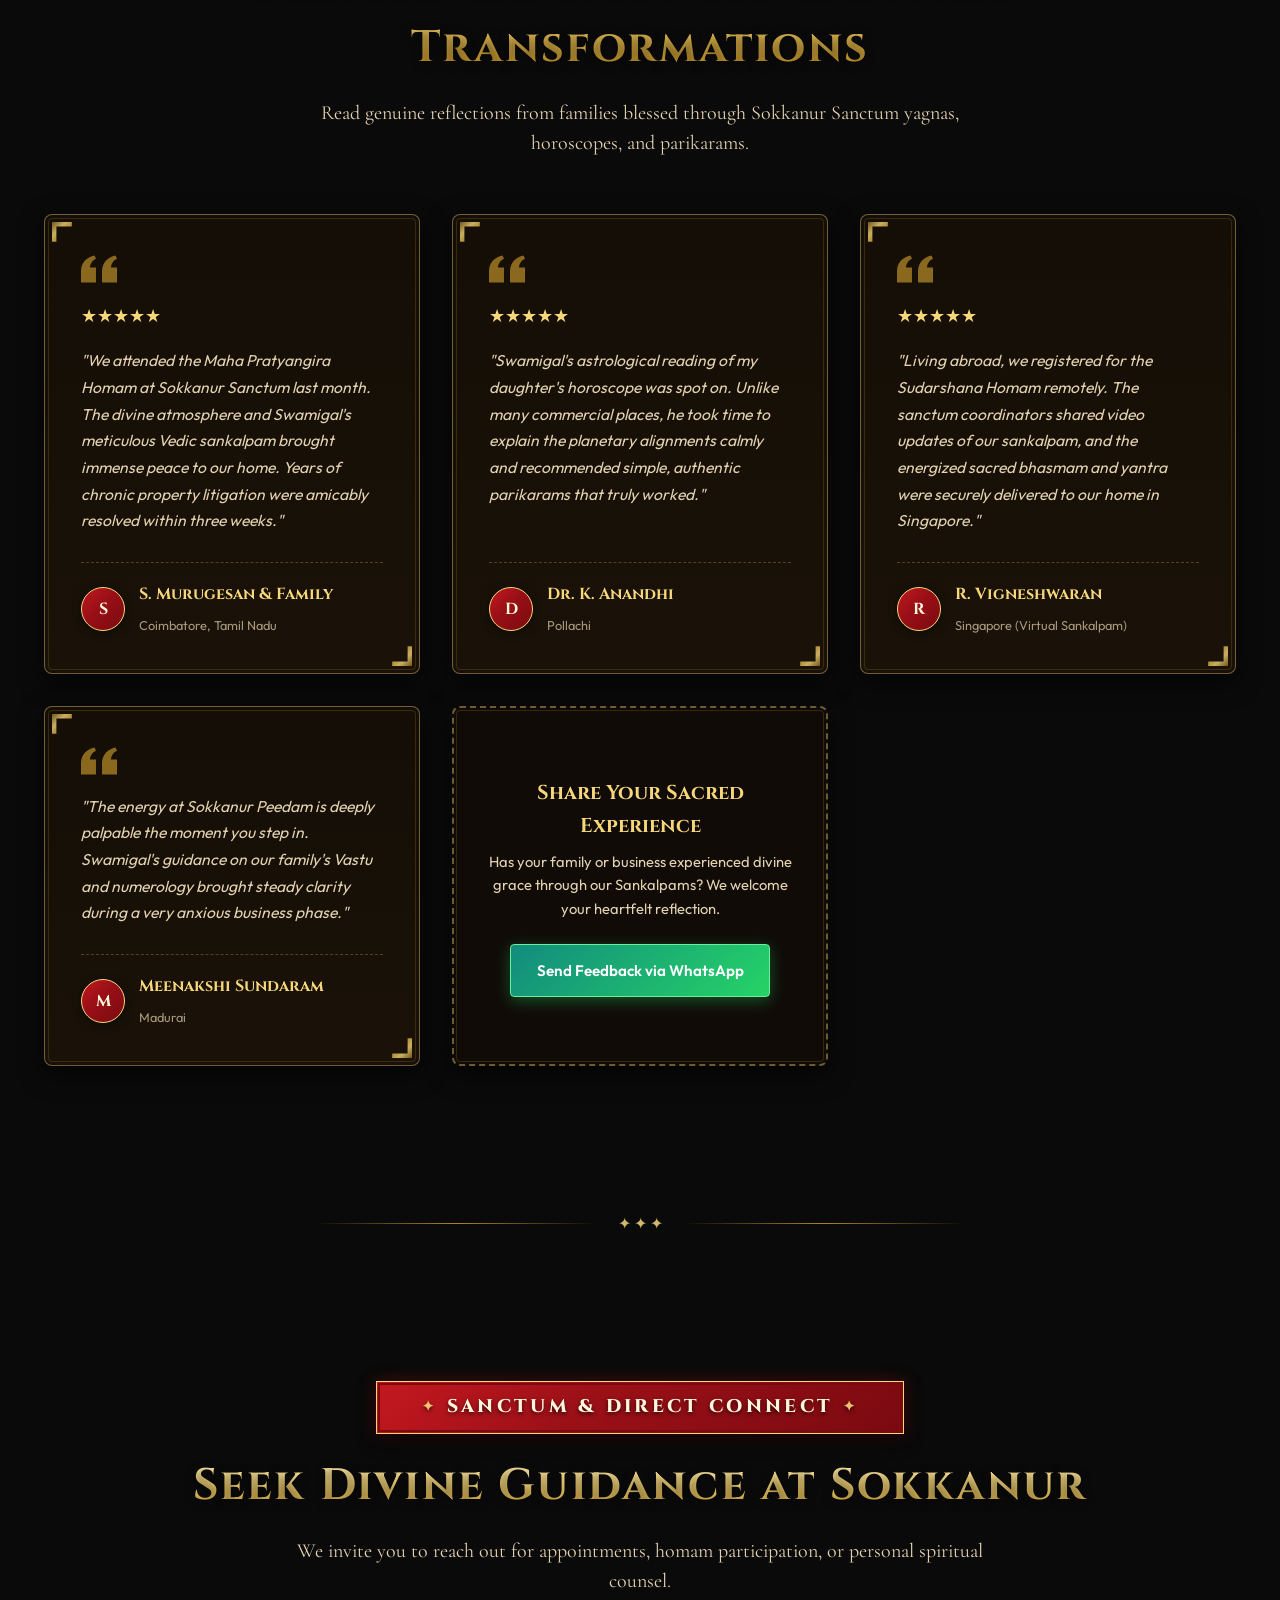
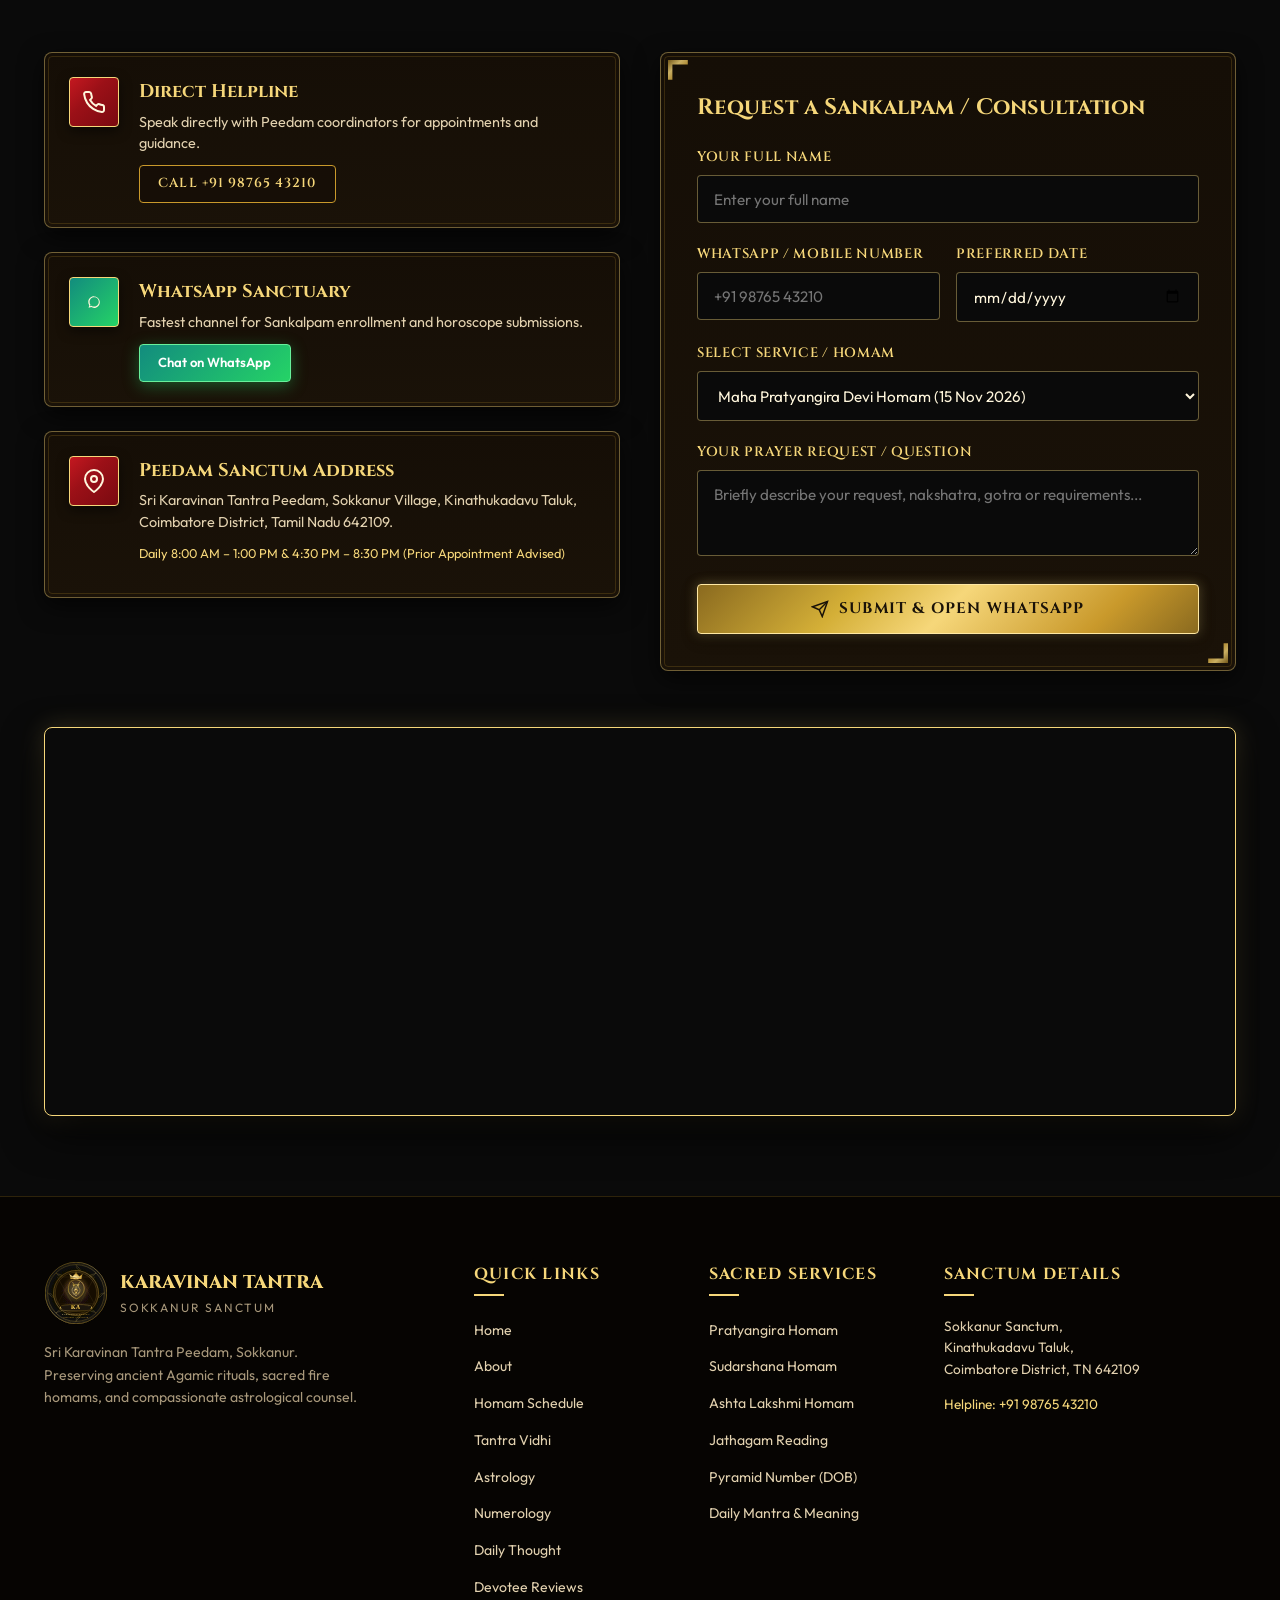
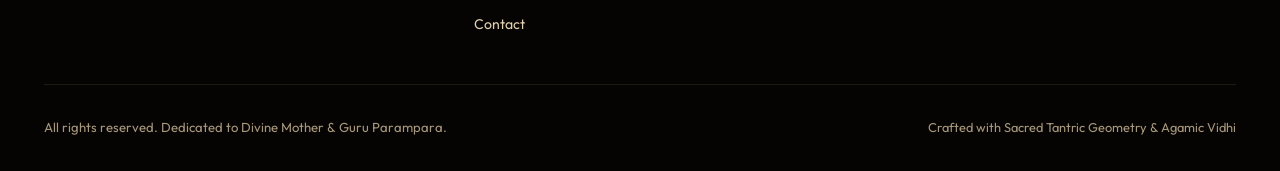
==== commit 4c31923a: "feat(numerology): implement Three-Part Result (Name Number, Pyramid Number, Overall Conclusion) with" ====
--- a/index.html
+++ b/index.html
@@ -592,33 +592,70 @@
           <!-- Inline Error for Name -->
           <div id="nameInlineError" class="numerology-inline-error" style="display: none;"></div>
 
-          <!-- Name Result Container (Final Results Only - Hidden until Check Result clicked) -->
+          <!-- Name Result Container (Three-Part Result: Hidden until Check Result clicked) -->
           <div id="nameResultsWrap" class="numerology-result-wrap" style="display: none;">
-            <!-- Red Banner Plate -->
-            <div class="unified-result-plate">
-              <div class="result-plate-item">
+            
+            <!-- Part 1: Name Number Card -->
+            <div class="num-three-card num-fade-1" id="partNameCard">
+              <div class="unified-single-plate">
                 <span class="result-plate-label" data-i18n="num_name_num_label">Name Number</span>
                 <span class="result-plate-num" id="bannerNameNum">-</span>
               </div>
-              <div class="result-plate-divider"></div>
-              <div class="result-plate-item">
+              <div class="unified-interpretation-panel">
+                <h3 id="nameCardHeading">Name Number Interpretation</h3>
+                <div class="interp-planet" id="nameCardPlanet">Planetary Influence: -</div>
+                <div id="nameCardToneBox"></div>
+              </div>
+            </div>
+
+            <!-- Part 2: Pyramid Number Card -->
+            <div class="num-three-card num-fade-2" id="partPyramidCard">
+              <div class="unified-single-plate">
                 <span class="result-plate-label" data-i18n="num_pyramid_num_label">Pyramid Number</span>
                 <span class="result-plate-num" id="bannerPyramidNum">-</span>
               </div>
-            </div>
-
-            <!-- Cream Result Panel -->
-            <div class="unified-interpretation-panel" id="nameInterpPanel">
-              <h3 id="nameInterpHeading">Numerology Result</h3>
-              <div class="interp-planet" id="nameInterpPlanet">Planetary Influence: -</div>
-              <div id="nameInterpToneBox"></div>
-
-              <div style="text-align: center; margin-top: 1.5rem;">
-                <a href="#" id="nameWaGuidanceBtn" target="_blank" rel="noopener noreferrer" class="btn-whatsapp" data-i18n="num_guidance_btn">
-                  Speak with our organiser for guidance
-                </a>
-              </div>
-            </div>
+              <div class="unified-interpretation-panel">
+                <h3 id="pyramidCardHeading">Pyramid Pinnacle Interpretation</h3>
+                <div class="interp-planet" id="pyramidCardPlanet">Planetary Influence: -</div>
+                <div id="pyramidCardToneBox"></div>
+              </div>
+            </div>
+
+            <!-- Part 3: Overall Conclusion Card (Larger frame with ornamental corners and soft gold glow) -->
+            <div class="num-conclusion-card num-fade-3" id="partConclusionCard">
+              <svg class="corner-flourish corner-tl" viewBox="0 0 20 20" fill="none"><path d="M0 0 H18 V4 H4 V18 H0 Z" fill="url(#goldGrad1)"/></svg>
+              <svg class="corner-flourish corner-tr" viewBox="0 0 20 20" fill="none"><path d="M0 0 H18 V4 H4 V18 H0 Z" fill="url(#goldGrad1)"/></svg>
+              <svg class="corner-flourish corner-bl" viewBox="0 0 20 20" fill="none"><path d="M0 0 H18 V4 H4 V18 H0 Z" fill="url(#goldGrad1)"/></svg>
+              <svg class="corner-flourish corner-br" viewBox="0 0 20 20" fill="none"><path d="M0 0 H18 V4 H4 V18 H0 Z" fill="url(#goldGrad1)"/></svg>
+              
+              <div class="conclusion-content">
+                <div class="conclusion-badge" data-i18n="num_conclusion_badge">✦ Sacred Synthesis & Final Blessing ✦</div>
+                <h3 class="conclusion-heading" id="conclusionHeading">Overall Conclusion</h3>
+                <p class="conclusion-body" id="conclusionBody"></p>
+                
+                <!-- WhatsApp Guidance Button under Conclusion -->
+                <div class="conclusion-action">
+                  <a href="#" id="nameWaGuidanceBtn" target="_blank" rel="noopener noreferrer" class="btn-whatsapp" data-i18n="num_guidance_btn">
+                    <svg width="18" height="18" viewBox="0 0 24 24" fill="currentColor"><path d="M12.031 6.172c-3.181 0-5.767 2.586-5.768 5.766-.001 1.298.38 2.27 1.019 3.287l-.711 2.598 2.664-.699c.971.54 1.765.808 2.8.808 3.181 0 5.767-2.586 5.768-5.766.001-3.18-2.585-5.766-5.772-5.766zm0 10.366c-.886 0-1.637-.238-2.316-.653l-.166-.102-1.57.412.419-1.53-.108-.172c-.443-.706-.704-1.472-.704-2.555 0-2.536 2.064-4.601 4.602-4.601 2.537 0 4.602 2.065 4.602 4.601 0 2.537-2.065 4.6-4.602 4.6z"/></svg>
+                    <span data-i18n="num_guidance_btn">Speak with our organiser for guidance</span>
+                  </a>
+                </div>
+              </div>
+            </div>
+
+            <!-- Privacy Note: "Your name is not stored." -->
+            <div style="text-align: center; margin-top: 1.5rem;">
+              <div class="unified-privacy">
+                <svg width="15" height="15" viewBox="0 0 24 24" fill="none" stroke="currentColor" stroke-width="2.2"><rect x="3" y="11" width="18" height="11" rx="2" ry="2"/><path d="M7 11V7a5 5 0 0 1 10 0v4"/></svg>
+                <span data-i18n="num_name_privacy">Your name is not stored. All calculations run securely in your browser.</span>
+              </div>
+            </div>
+
+            <!-- Disclaimer at bottom of the block (Step 5) -->
+            <div class="unified-disclaimer" data-i18n="num_disclaimer" style="margin-top: 0.75rem;">
+              Results are for spiritual and informational purposes only.
+            </div>
+
           </div>
         </div>
       </div>
--- a/styles.css
+++ b/styles.css
@@ -2538,6 +2538,111 @@
   margin: 1.5rem auto 0;
 }
 
+/* Three-Part Numerology Result Cards */
+.num-three-card {
+  margin-bottom: 2.25rem;
+  text-align: center;
+}
+
+.unified-single-plate {
+  display: inline-flex;
+  align-items: center;
+  justify-content: center;
+  gap: 1.25rem;
+  background: var(--receipt-red-plate);
+  border: 2px solid var(--gold-primary);
+  outline: 2px solid var(--receipt-red-dark);
+  outline-offset: -5px;
+  border-radius: var(--radius-sm);
+  padding: 0.85rem 2.25rem;
+  margin: 0 auto -1.5rem;
+  box-shadow: 0 6px 20px rgba(0, 0, 0, 0.6), var(--shadow-red);
+  position: relative;
+  z-index: 2;
+}
+
+.unified-single-plate .result-plate-label {
+  font-family: var(--font-heading);
+  font-size: 0.88rem;
+  font-weight: 700;
+  letter-spacing: 0.12em;
+  color: var(--cream);
+  text-transform: uppercase;
+}
+
+.unified-single-plate .result-plate-num {
+  font-family: var(--font-heading);
+  font-size: 2.45rem;
+  font-weight: 900;
+  color: var(--gold-primary);
+  line-height: 1;
+  text-shadow: 0 2px 6px rgba(0, 0, 0, 0.8);
+}
+
+/* Staggered Fade-in Animations (Step 5) */
+.num-fade-1 {
+  animation: goldFadeIn 0.35s ease forwards;
+}
+
+.num-fade-2 {
+  opacity: 0;
+  animation: goldFadeIn 0.35s ease forwards 0.15s;
+}
+
+.num-fade-3 {
+  opacity: 0;
+  animation: goldFadeIn 0.45s ease forwards 0.3s;
+}
+
+/* Part 3: Overall Conclusion Card (Larger frame with ornamental corners & soft gold glow) */
+.num-conclusion-card {
+  position: relative;
+  background: linear-gradient(180deg, #1C1208 0%, #0D0803 100%);
+  border: 1.5px solid var(--gold-primary);
+  border-radius: var(--radius-sm);
+  padding: 2.75rem 2.25rem;
+  margin: 2.75rem auto 1.5rem;
+  max-width: 820px;
+  box-shadow: 0 0 35px rgba(246, 215, 122, 0.25), var(--shadow-red);
+  text-align: center;
+  word-break: break-word;
+  overflow-wrap: anywhere;
+}
+
+.conclusion-badge {
+  font-family: var(--font-heading);
+  font-size: 0.88rem;
+  font-weight: 700;
+  letter-spacing: 0.16em;
+  color: var(--gold-primary);
+  text-transform: uppercase;
+  margin-bottom: 0.75rem;
+}
+
+.conclusion-heading {
+  font-family: var(--font-heading);
+  font-size: 1.6rem;
+  color: #FFF6DC;
+  margin-bottom: 1.25rem;
+  letter-spacing: 0.04em;
+  text-shadow: 0 2px 6px rgba(0, 0, 0, 0.8);
+}
+
+.conclusion-body {
+  font-size: 1.08rem;
+  line-height: 1.8;
+  color: var(--cream);
+  margin-bottom: 2rem;
+  max-width: 720px;
+  margin-left: auto;
+  margin-right: auto;
+}
+
+.conclusion-action {
+  display: flex;
+  justify-content: center;
+}
+
 @media (max-width: 600px) {
   .numerology-tabs {
     flex-direction: column;
@@ -2561,6 +2666,38 @@
   .unified-interpretation-panel {
     padding: 1.5rem 1.25rem;
   }
-}
-
-
+  .unified-single-plate {
+    padding: 0.7rem 1.5rem;
+    gap: 0.85rem;
+  }
+  .unified-single-plate .result-plate-num {
+    font-size: 2rem;
+  }
+  .num-conclusion-card {
+    padding: 2rem 1.25rem;
+    margin: 2rem auto 1.25rem;
+  }
+  .conclusion-heading {
+    font-size: 1.3rem;
+  }
+  .conclusion-body {
+    font-size: 0.98rem;
+    line-height: 1.65;
+  }
+  /* Keep animation short on mobile (Step 5) */
+  .num-fade-1 {
+    animation-duration: 0.22s;
+    animation-delay: 0s;
+  }
+  .num-fade-2 {
+    animation-duration: 0.22s;
+    animation-delay: 0.08s;
+  }
+  .num-fade-3 {
+    animation-duration: 0.25s;
+    animation-delay: 0.16s;
+  }
+}
+
+
+
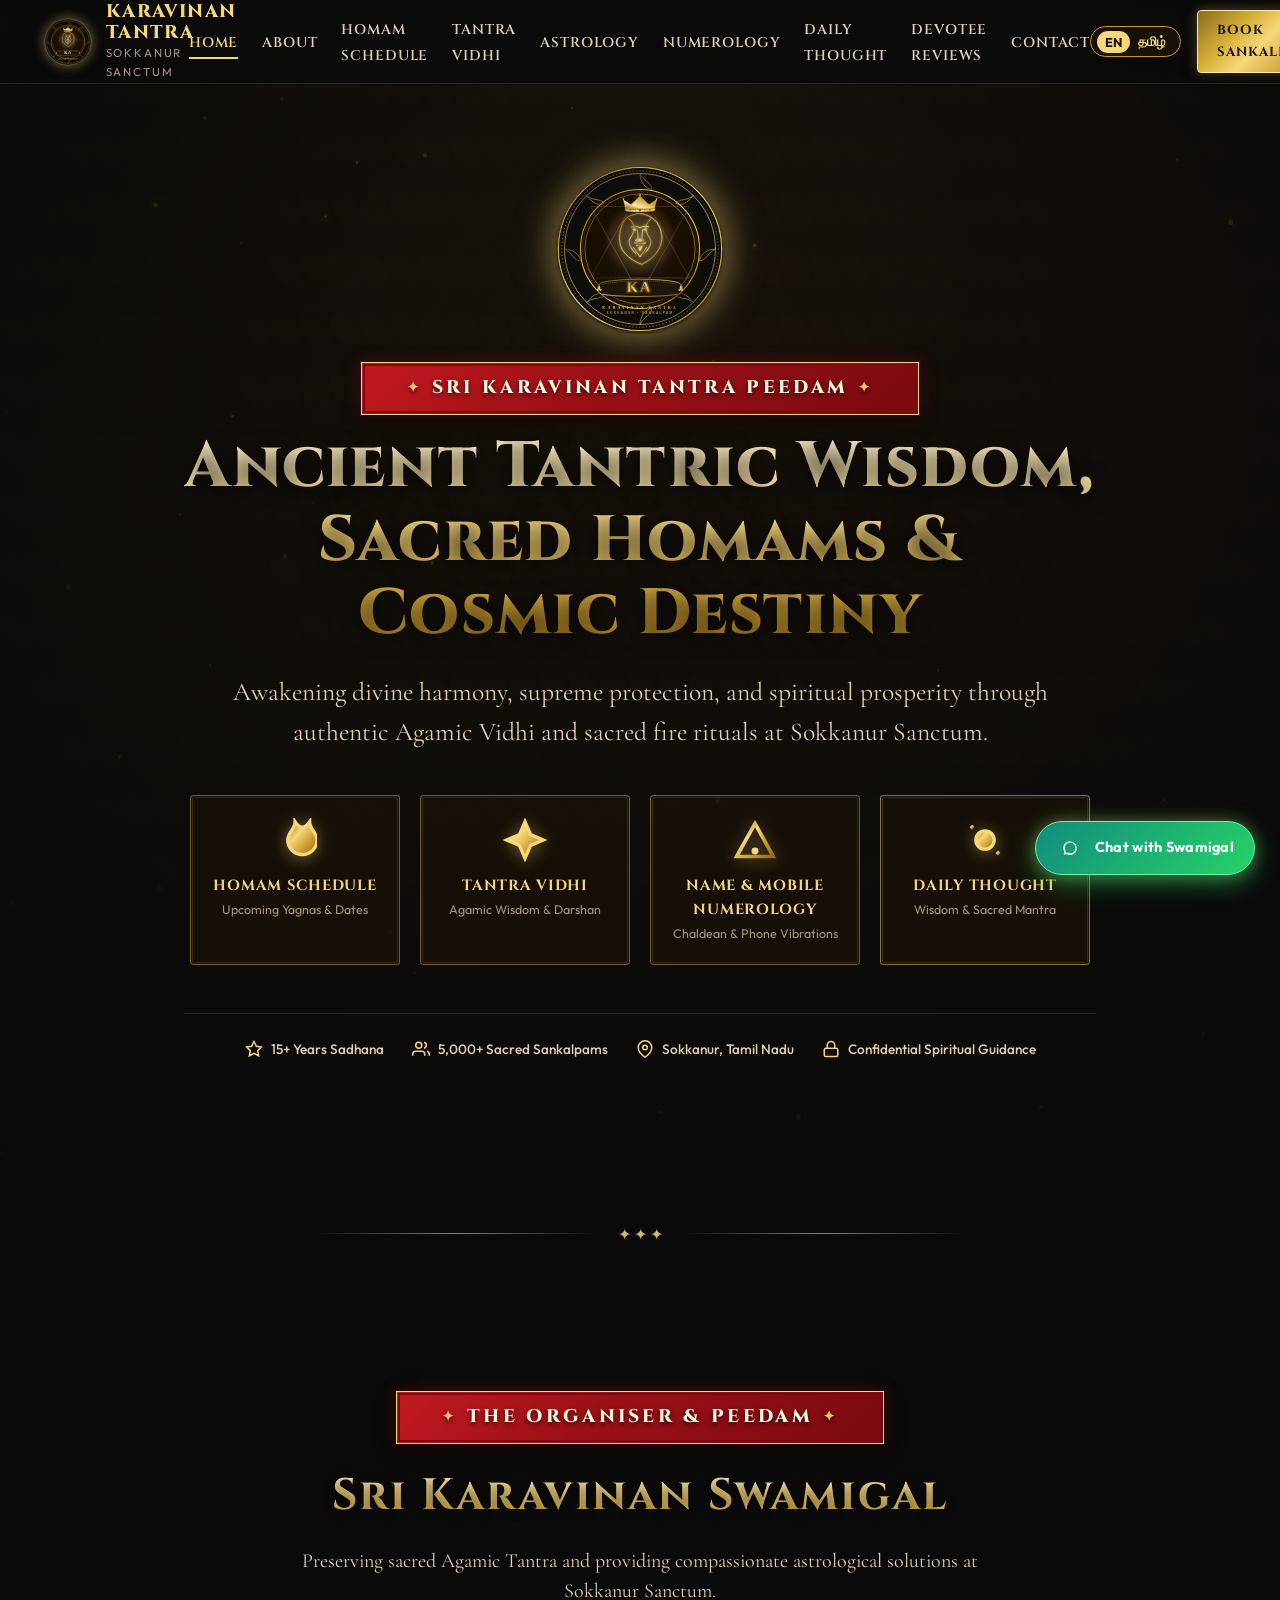
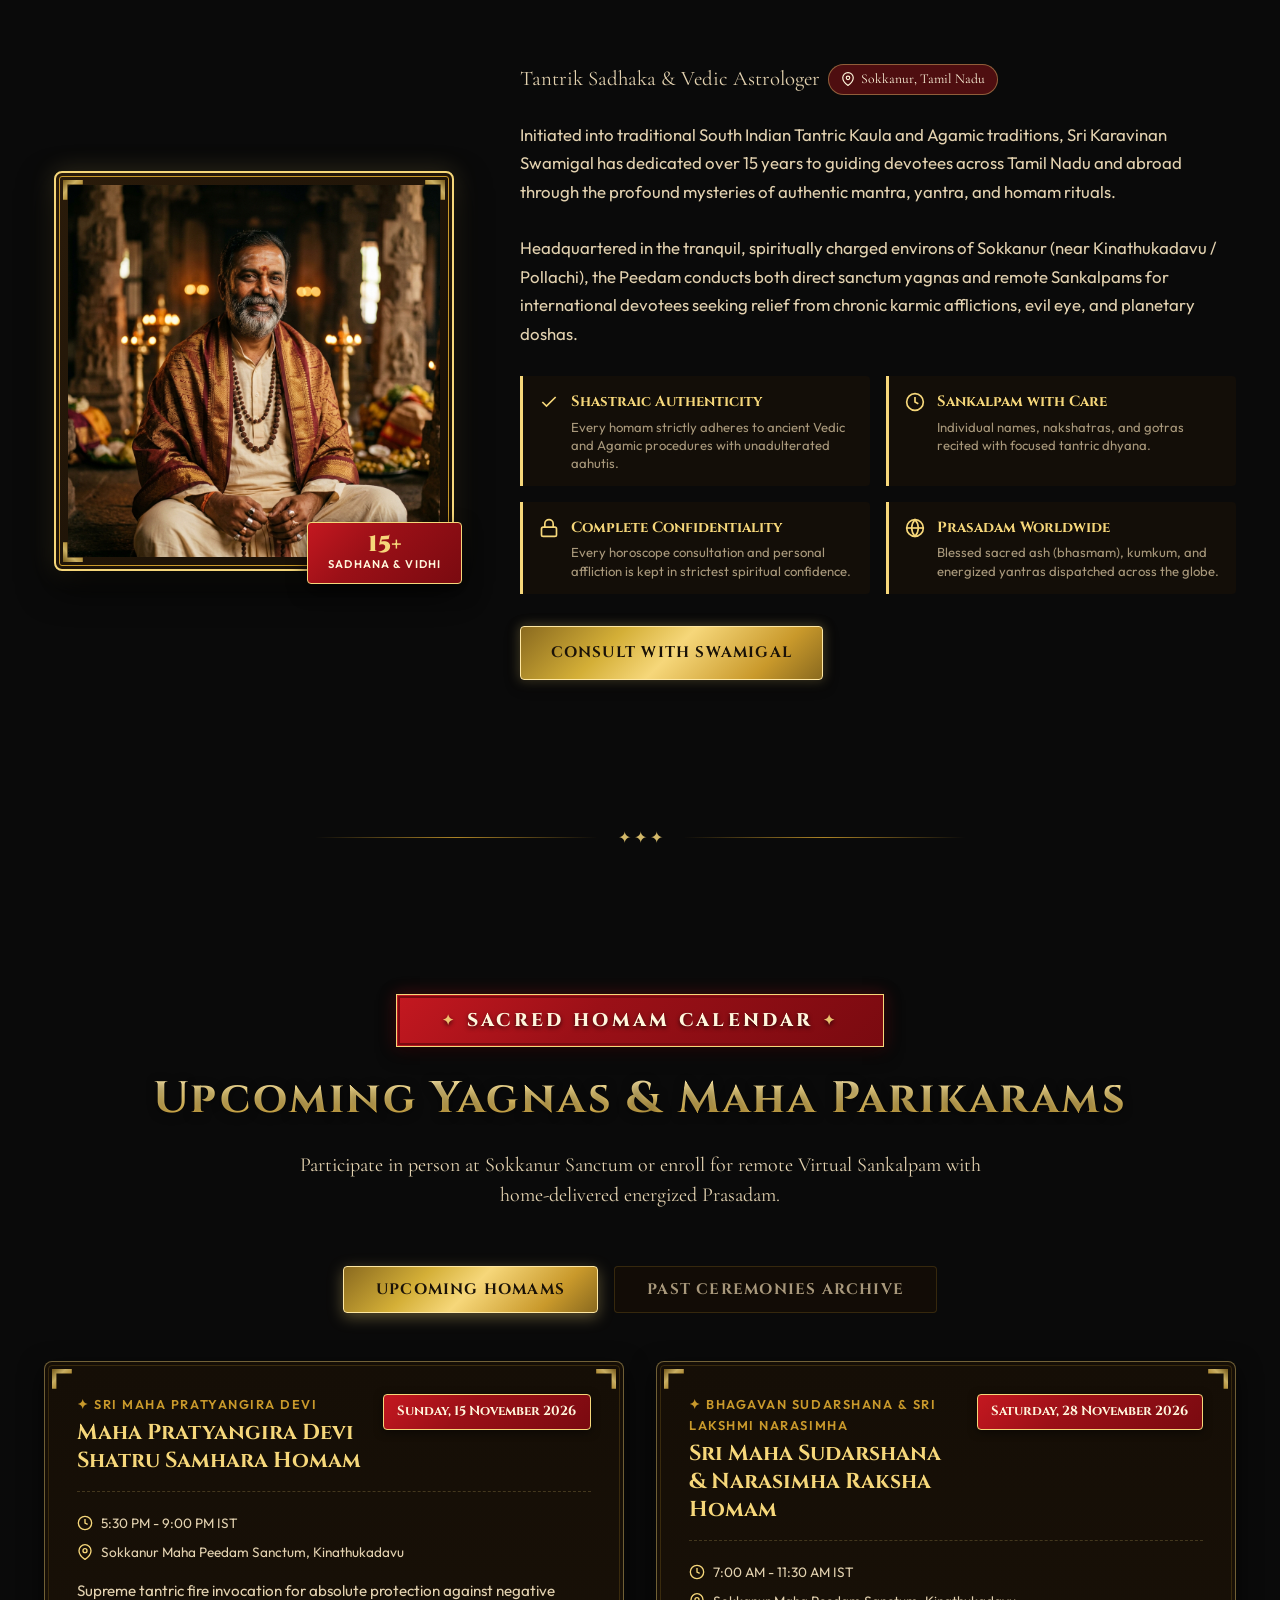
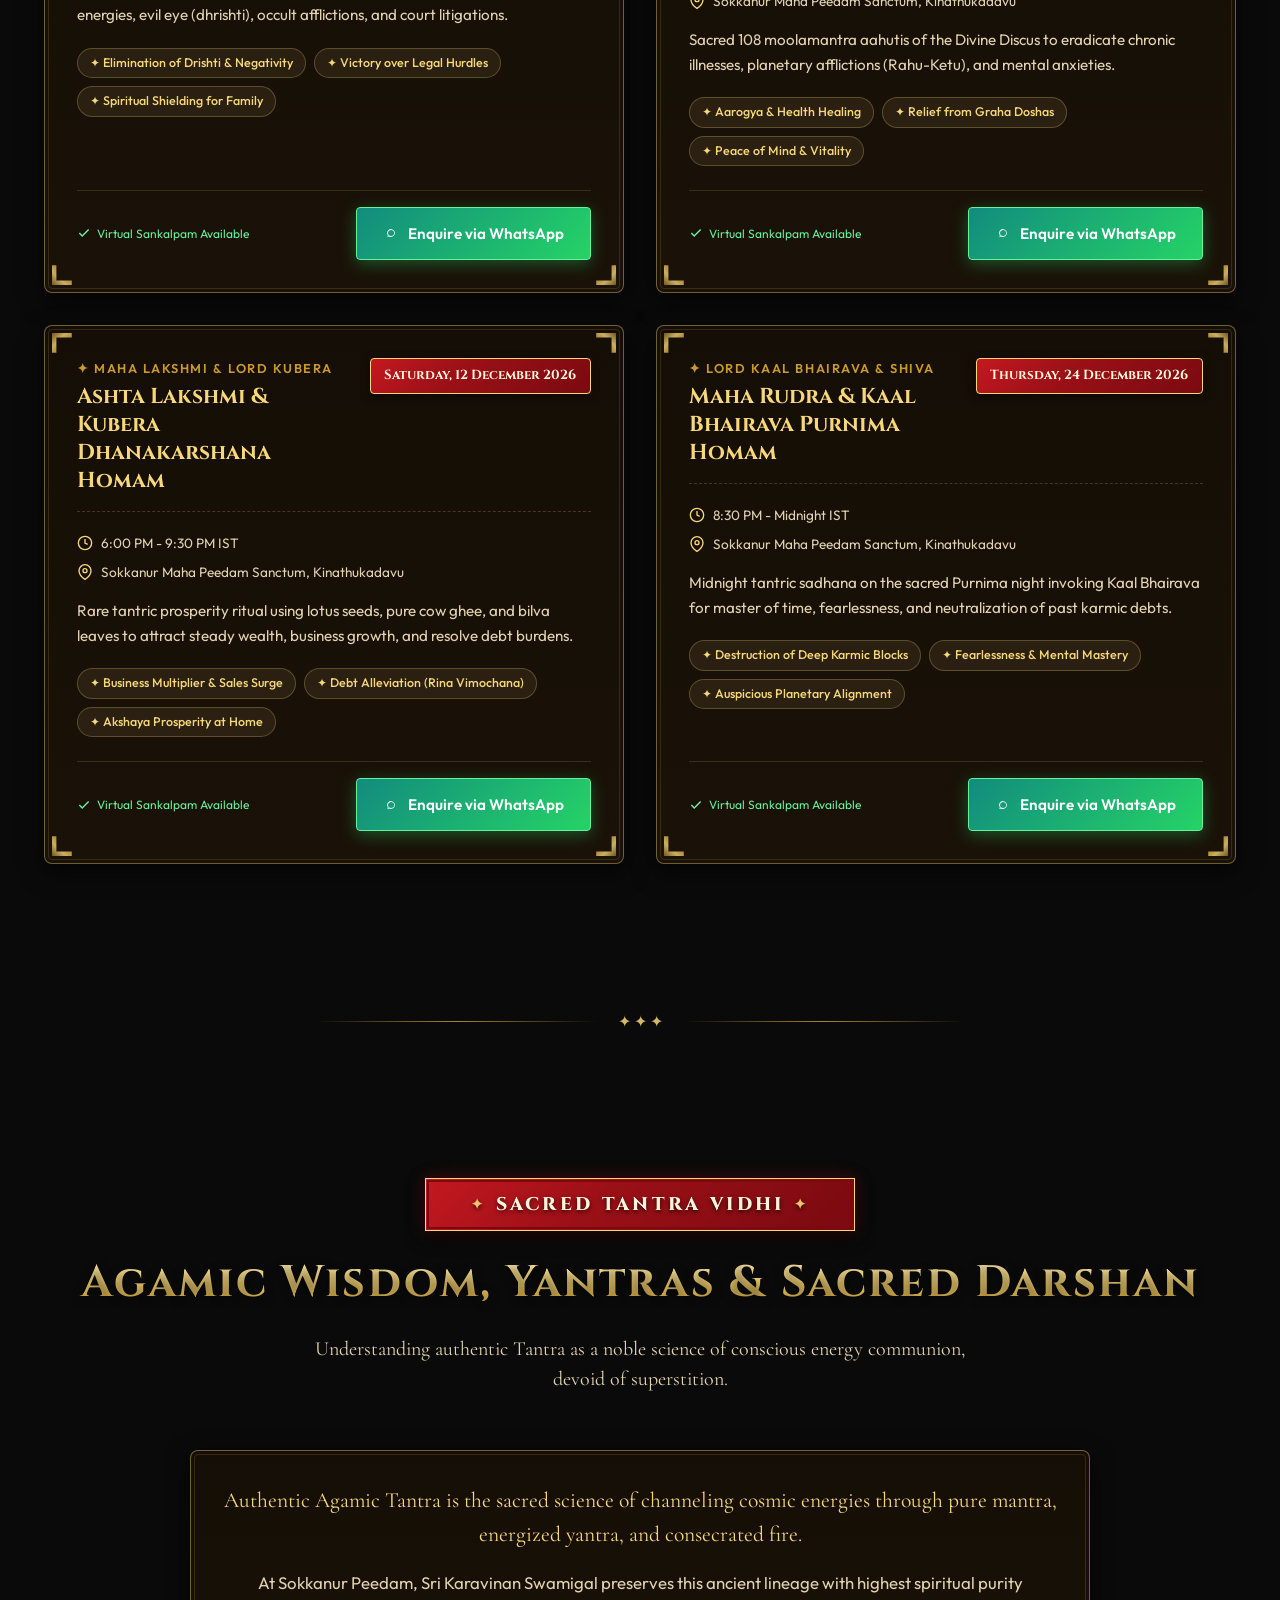
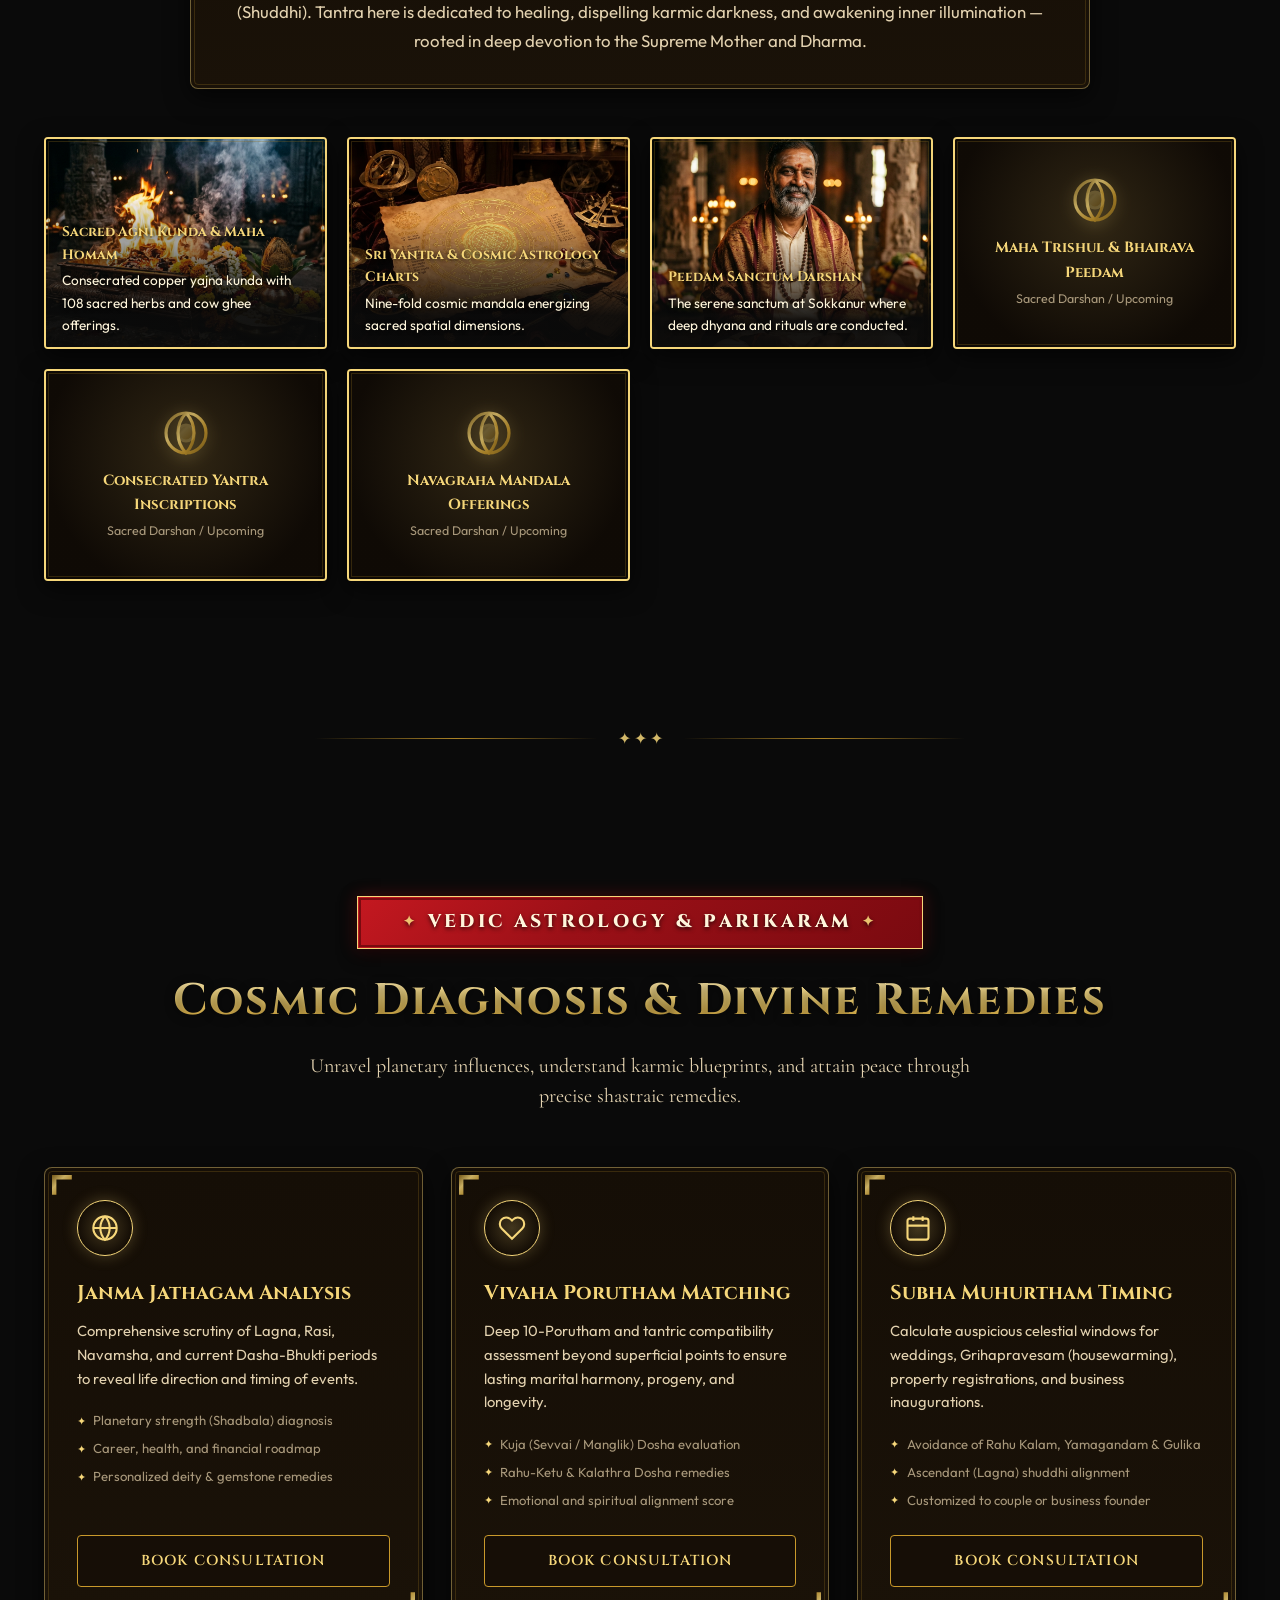
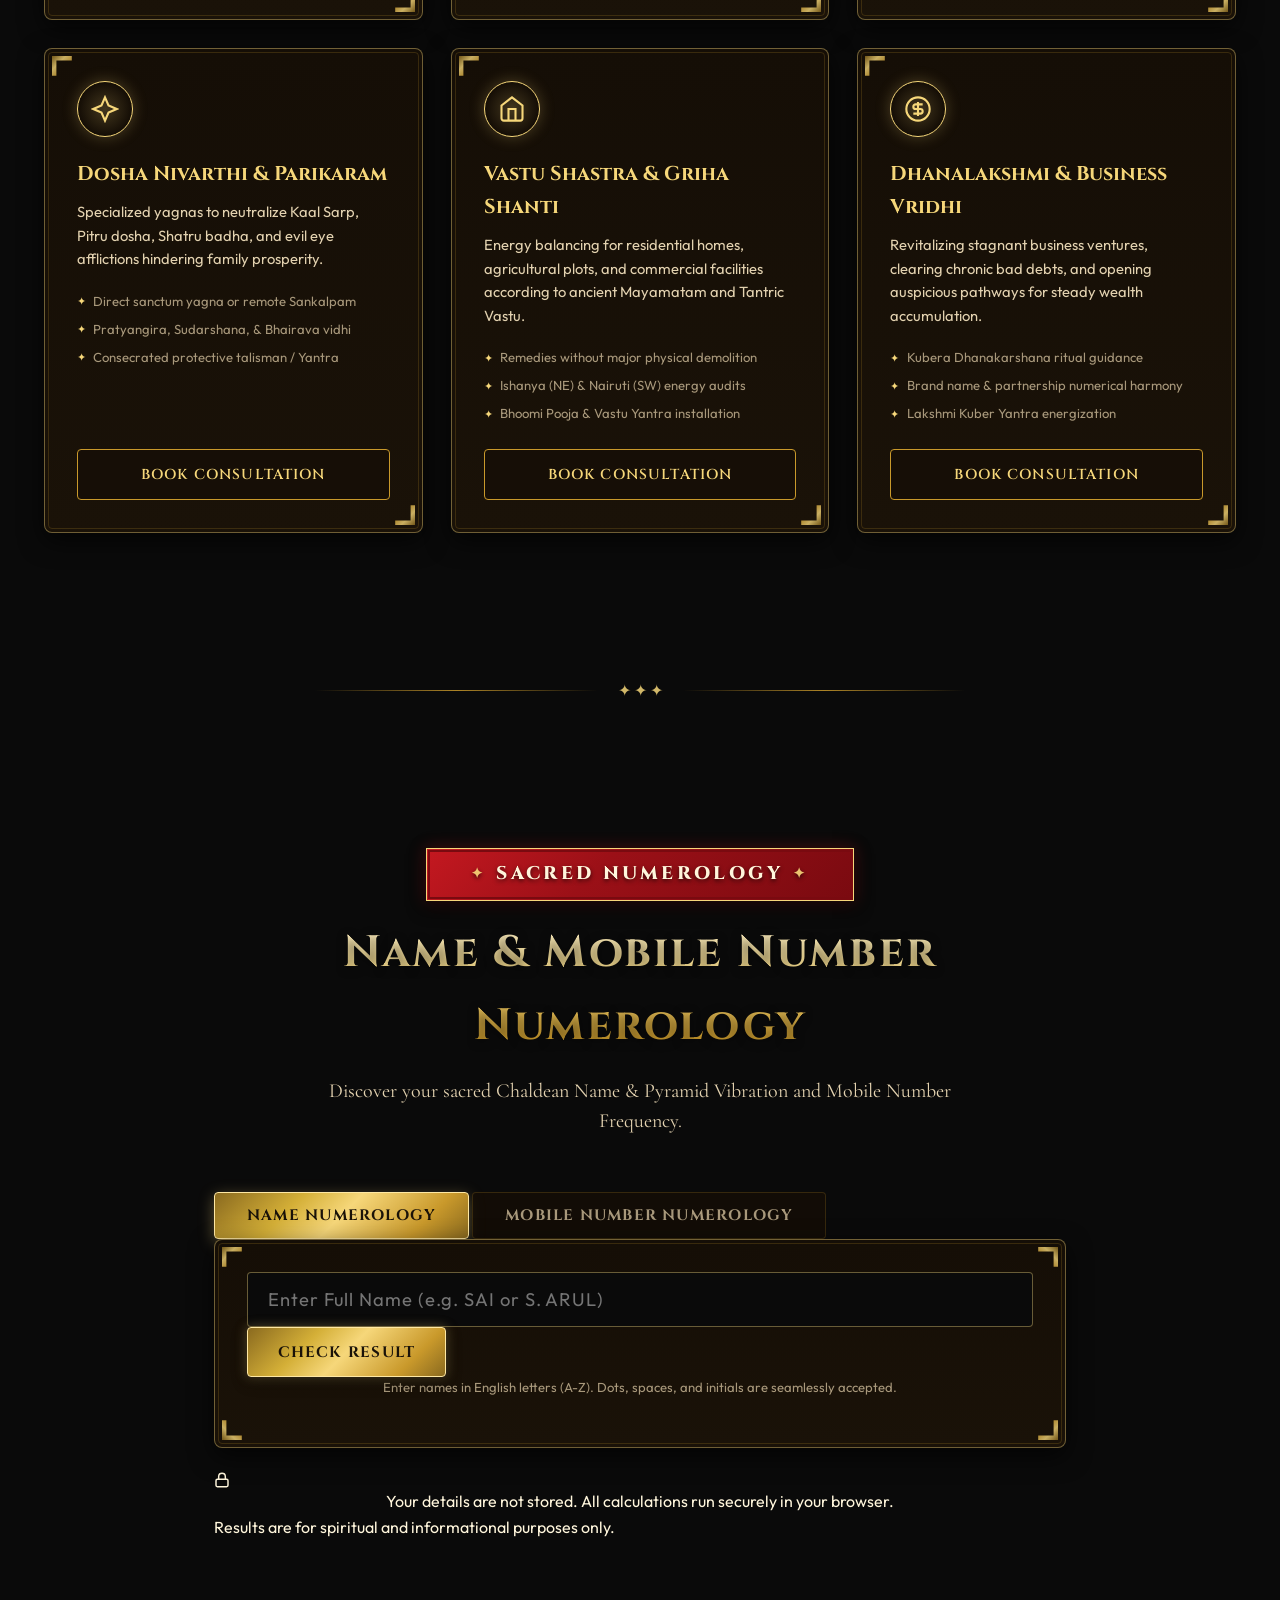
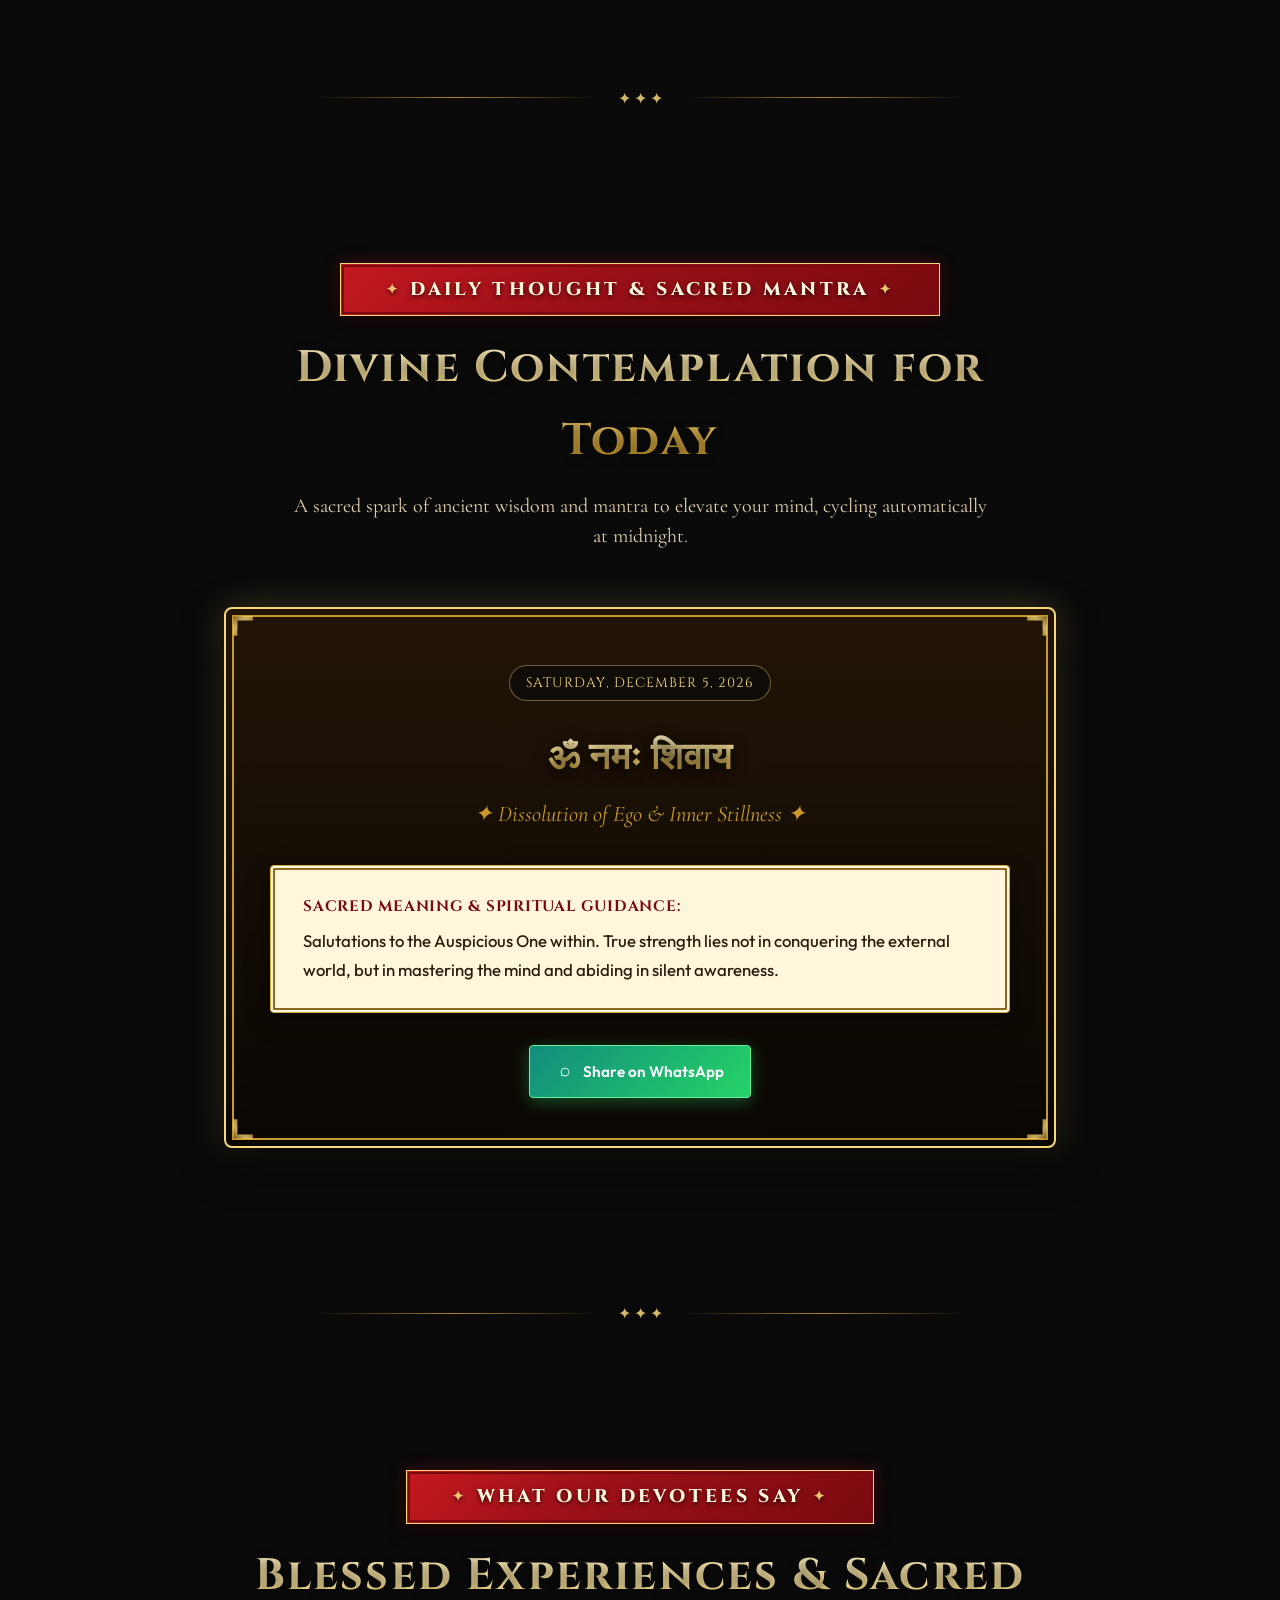
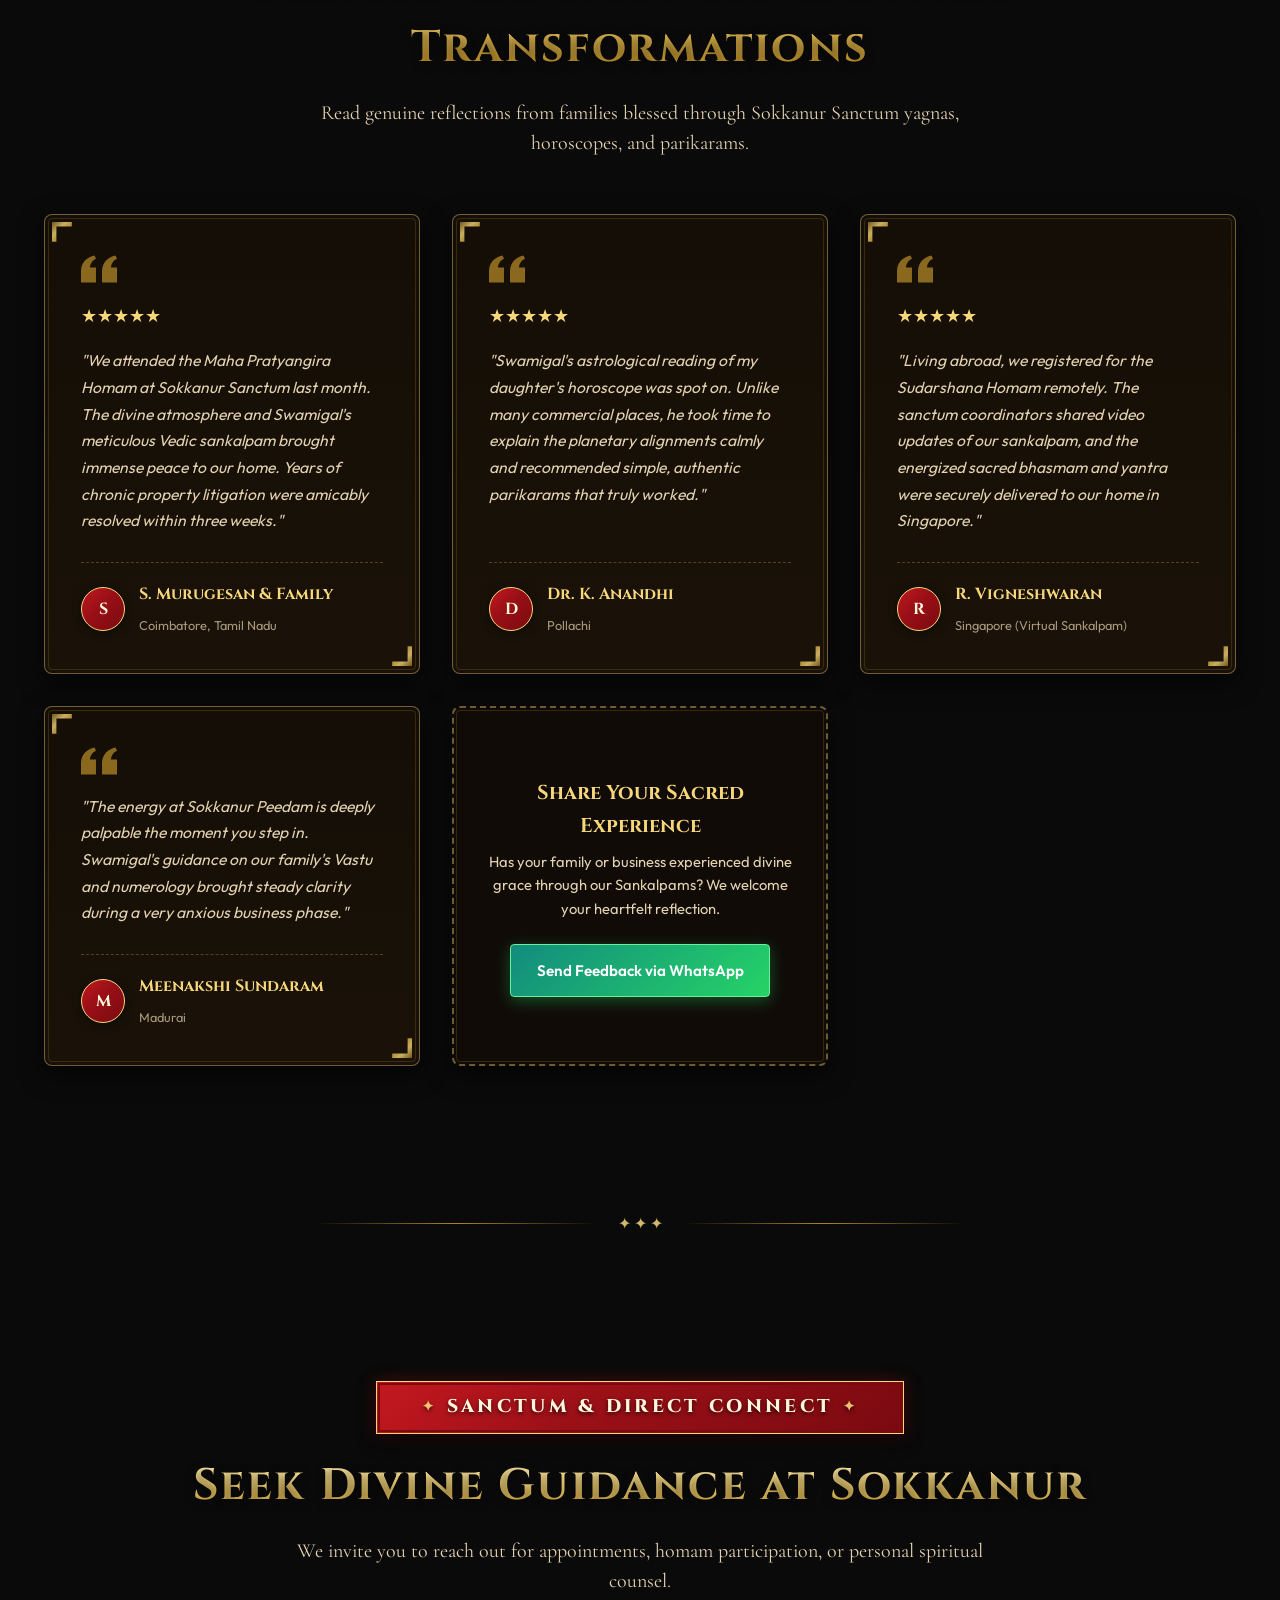
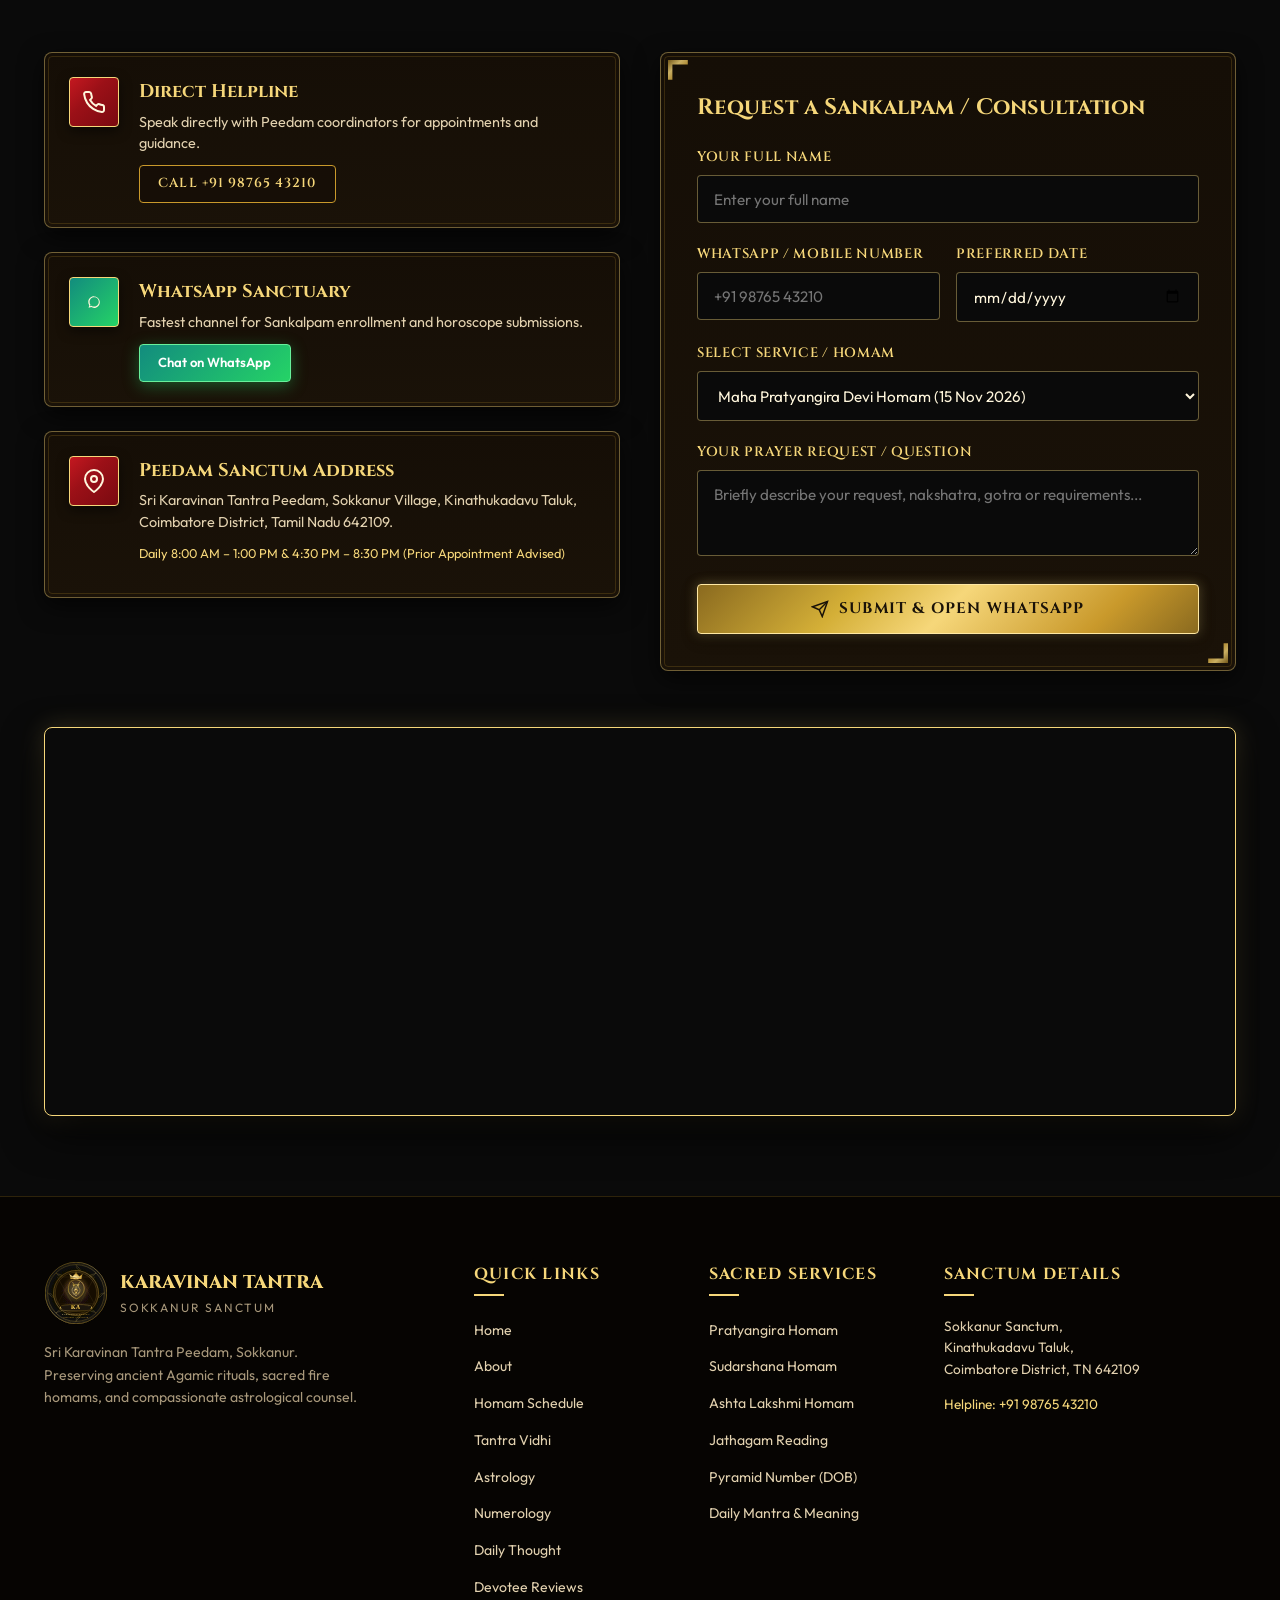
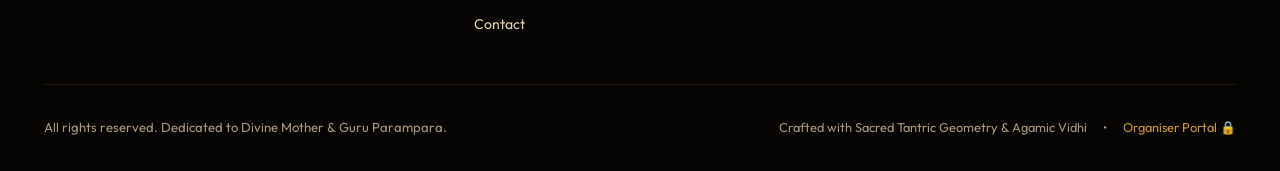
==== commit 209e1847: "feat(admin): build Sanctum Admin Portal with Google Drive Tantra Gallery, live preview, overrides, a" ====
--- a/index.html
+++ b/index.html
@@ -1028,8 +1028,10 @@
         <div data-i18n="footer_rights">
           © 2026 Sri Karavinan Tantra Peedam. All rights reserved. Dedicated to Divine Mother & Guru Parampara.
         </div>
-        <div style="font-size: 0.8rem; color: var(--text-muted);">
-          Crafted with Sacred Tantric Geometry & Agamic Vidhi
+        <div style="font-size: 0.8rem; color: var(--text-muted); display: flex; align-items: center; justify-content: center; gap: 1rem; flex-wrap: wrap;">
+          <span>Crafted with Sacred Tantric Geometry & Agamic Vidhi</span>
+          <span>•</span>
+          <a href="/admin.html" target="_blank" style="color: var(--gold-secondary); text-decoration: none; transition: color 0.2s;" onmouseover="this.style.color='var(--gold-primary)'" onmouseout="this.style.color='var(--gold-secondary)'">Organiser Portal 🔒</a>
         </div>
       </div>
     </div>
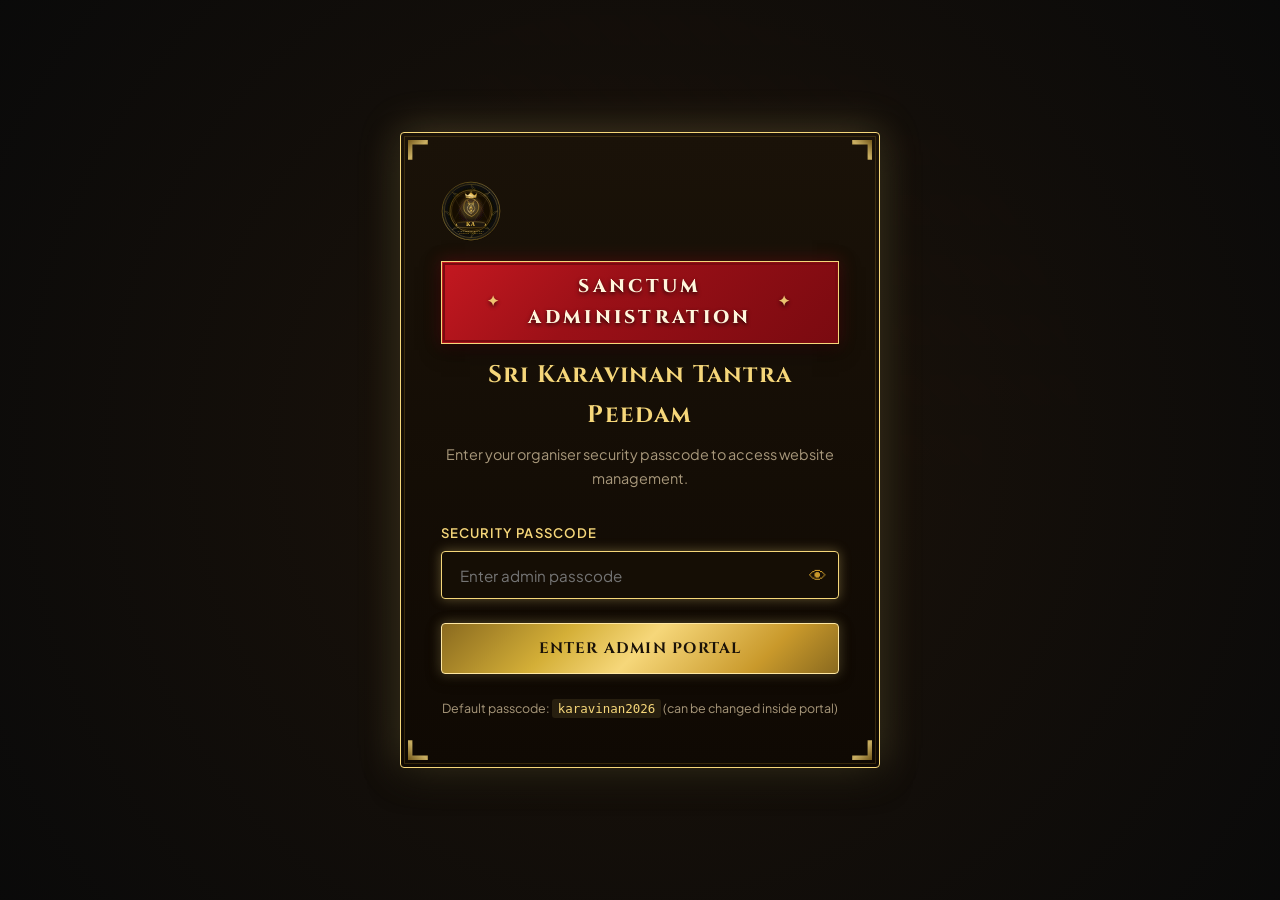
==== commit 5d477089: "feat(admin): configure root index.html as Sanctum Admin Portal for dedicated admin repository" ====
--- a/index.html
+++ b/index.html
@@ -3,1056 +3,331 @@
 <head>
   <meta charset="UTF-8">
   <meta name="viewport" content="width=device-width, initial-scale=1.0">
+  <title>Admin Portal | Sri Karavinan Tantra Peedam</title>
   
-  <!-- SEO Best Practices -->
-  <title>Sri Karavinan Tantra Peedam | Sacred Homams & Vedic Astrology | Sokkanur</title>
-  <meta name="description" content="Official website of Sri Karavinan Tantra Peedam, Sokkanur. 15+ years of authentic Agamic Tantra, sacred Homam fire ceremonies, Vedic horoscope analysis, and sacred numerology.">
-  <meta name="keywords" content="Karavinan Tantra, Sokkanur Homam, Tantrik Peedam, Pratyangira Homam, Vedic Astrology Kinathukadavu, Chaldean Numerology, Pyramid Number, Coimbatore Tantra, Sankalpam">
-  <meta name="author" content="Sri Karavinan Tantra Peedam">
-  <meta name="robots" content="index, follow">
-
-  <!-- OpenGraph / Social Sharing (Royal WhatsApp preview) -->
-  <meta property="og:type" content="website">
-  <meta property="og:title" content="Sri Karavinan Tantra Peedam | Sacred Homams & Tantric Vidhi">
-  <meta property="og:description" content="Ancient Tantric wisdom, energized fire homams, and cosmic guidance by Sri Karavinan Swamigal at Sokkanur Sanctum.">
-  <meta property="og:image" content="assets/images/ka-crest.svg">
-  <meta property="og:url" content="https://karavinantantra.org">
-
-  <!-- Favicon -->
-  <link rel="icon" type="image/svg+xml" href="assets/images/ka-crest.svg">
-
-  <!-- Stylesheet -->
+  <!-- Fonts -->
+  <link rel="preconnect" href="https://fonts.googleapis.com">
+  <link rel="preconnect" href="https://fonts.gstatic.com" crossorigin>
+  <link href="https://fonts.googleapis.com/css2?family=Cinzel:wght@600;700;800;900&family=Plus+Jakarta+Sans:wght@400;500;600;700&display=swap" rel="stylesheet">
+  
   <link rel="stylesheet" href="styles.css">
-
-  <!-- LocalBusiness Schema.org Structured Data -->
-  <script type="application/ld+json">
-  {
-    "@context": "https://schema.org",
-    "@type": "HinduTemple",
-    "name": "Sri Karavinan Tantra Peedam",
-    "alternateName": "ஸ்ரீ கரவினன் தந்திர பீடம்",
-    "description": "Authentic Agamic Tantric rituals, Vedic fire homams, horoscope readings, and sacred numerology.",
-    "address": {
-      "@type": "PostalAddress",
-      "streetAddress": "Sokkanur Sanctum, Kinathukadavu Taluk",
-      "addressLocality": "Coimbatore District",
-      "addressRegion": "Tamil Nadu",
-      "postalCode": "642109",
-      "addressCountry": "IN"
-    },
-    "telephone": "+919876543210",
-    "openingHours": "Mo-Su 08:00-13:00, Mo-Su 16:30-20:30"
-  }
-  </script>
+  <link rel="stylesheet" href="admin.css">
 </head>
-<body>
-
-  <!-- Shared Global SVG Gradients & Filters -->
+<body class="admin-body">
+
+  <!-- SVG Corner Flourish Gradient Definition -->
   <svg style="position: absolute; width: 0; height: 0; overflow: hidden;" aria-hidden="true">
     <defs>
       <linearGradient id="goldGrad1" x1="0%" y1="0%" x2="100%" y2="100%">
         <stop offset="0%" stop-color="#8A6A1F" />
-        <stop offset="35%" stop-color="#F6D77A" />
-        <stop offset="70%" stop-color="#C9992B" />
-        <stop offset="100%" stop-color="#8A6A1F" />
-      </linearGradient>
-      <linearGradient id="goldGrad2" x1="100%" y1="0%" x2="0%" y2="100%">
-        <stop offset="0%" stop-color="#FFF6DC" />
         <stop offset="50%" stop-color="#F6D77A" />
-        <stop offset="100%" stop-color="#8A6A1F" />
+        <stop offset="100%" stop-color="#C9992B" />
       </linearGradient>
     </defs>
   </svg>
 
   <!-- ========================================================================
-       STICKY HEADER & NAVIGATION (Step 1 Updates)
+       LOGIN GATE MODAL
        ======================================================================== -->
-  <header class="site-header" id="siteHeader">
-    <div class="container nav-container">
-      <!-- Brand Logo / KA Crest -->
-      <a href="#home" class="brand-link" id="brandLink">
-        <img src="assets/images/ka-crest.svg" alt="Karavinan Tantra KA Crest" class="brand-crest" width="48" height="48">
-        <div class="brand-text">
-          <span class="brand-name">KARAVINAN TANTRA</span>
-          <span class="brand-tagline">SOKKANUR SANCTUM</span>
-        </div>
-      </a>
-
-      <!-- Desktop Nav Menu (Organized & Responsive) -->
-      <nav class="main-nav" id="mainNav">
-        <ul class="nav-list">
-          <li><a href="#home" class="nav-link active" data-i18n="nav_home">Home</a></li>
-          <li><a href="#about" class="nav-link" data-i18n="nav_about">About</a></li>
-          <li><a href="#homam" class="nav-link" data-i18n="nav_homam">Homam Schedule</a></li>
-          <li><a href="#tantra" class="nav-link" data-i18n="nav_tantra">Tantra</a></li>
-          <li><a href="#astrology" class="nav-link" data-i18n="nav_astrology">Astrology</a></li>
-          <li><a href="#numerology" class="nav-link" data-i18n="nav_numerology">Numerology</a></li>
-          <li><a href="#daily-thought" class="nav-link" data-i18n="nav_daily_thought">Daily Thought</a></li>
-          <li><a href="#feedback" class="nav-link" data-i18n="nav_feedback">Reviews</a></li>
-          <li><a href="#contact" class="nav-link" data-i18n="nav_contact">Contact</a></li>
-        </ul>
-      </nav>
-
-      <!-- Nav Actions (Language Switcher & Quick CTA) -->
-      <div class="nav-actions">
-        <!-- Language Switcher: EN | தமிழ் -->
-        <button class="lang-toggle-btn" id="langToggleBtn" title="Switch Language / மொழியை மாற்றவும்" aria-label="Toggle language between English and Tamil">
-          <span class="lang-pill active" id="langPillEn">EN</span>
-          <span class="lang-pill" id="langPillTa">தமிழ்</span>
-        </button>
-
-        <a href="#contact" class="btn-gold" style="padding: 0.55rem 1.15rem; font-size: 0.82rem;" data-i18n="nav_sankalpam_btn">
-          Book Sankalpam
-        </a>
-
-        <!-- Mobile Hamburger -->
-        <button class="mobile-toggle-btn" id="mobileToggleBtn" aria-label="Toggle Navigation Menu" aria-expanded="false">
-          <span></span>
-          <span></span>
-          <span></span>
-        </button>
+  <div id="loginGateModal" class="admin-login-modal">
+    <div class="gold-framed-card login-card">
+      <svg class="corner-flourish corner-tl" viewBox="0 0 20 20" fill="none"><path d="M0 0 H18 V4 H4 V18 H0 Z" fill="url(#goldGrad1)"/></svg>
+      <svg class="corner-flourish corner-tr" viewBox="0 0 20 20" fill="none"><path d="M0 0 H18 V4 H4 V18 H0 Z" fill="url(#goldGrad1)"/></svg>
+      <svg class="corner-flourish corner-bl" viewBox="0 0 20 20" fill="none"><path d="M0 0 H18 V4 H4 V18 H0 Z" fill="url(#goldGrad1)"/></svg>
+      <svg class="corner-flourish corner-br" viewBox="0 0 20 20" fill="none"><path d="M0 0 H18 V4 H4 V18 H0 Z" fill="url(#goldGrad1)"/></svg>
+
+      <div class="login-crest">
+        <img src="assets/images/ka-crest.svg" alt="Karavinan Crest" width="60" height="60" onerror="this.style.display='none'">
+      </div>
+
+      <div class="red-banner-plate" style="margin-bottom: 0.75rem;">
+        Sanctum Administration
+      </div>
+      <h2 class="login-title">Sri Karavinan Tantra Peedam</h2>
+      <p class="login-subtitle">Enter your organiser security passcode to access website management.</p>
+
+      <div class="login-form-group">
+        <label for="adminPasscodeInput">Security Passcode</label>
+        <div class="passcode-input-wrap">
+          <input type="password" id="adminPasscodeInput" class="admin-input" placeholder="Enter admin passcode" autocomplete="current-password">
+          <button type="button" id="togglePasscodeVisibilityBtn" class="passcode-eye-btn" title="Toggle visibility">👁</button>
+        </div>
+        <div id="loginErrorMessage" class="admin-error-text" style="display: none;"></div>
+      </div>
+
+      <div class="login-actions">
+        <button id="adminLoginBtn" class="btn-gold" style="width: 100%;">
+          Enter Admin Portal
+        </button>
+      </div>
+
+      <div class="login-hint">
+        Default passcode: <code>karavinan2026</code> (can be changed inside portal)
       </div>
     </div>
-  </header>
+  </div>
 
   <!-- ========================================================================
-       HERO SECTION
+       ADMIN DASHBOARD APP
        ======================================================================== -->
-  <section class="hero-section" id="home">
-    <!-- Interactive Gold Particle Canvas -->
-    <canvas id="goldParticlesCanvas"></canvas>
-    <div class="hero-bg-overlay"></div>
-
-    <div class="container hero-content">
-      <!-- KA Lion Crest Badge -->
-      <div class="hero-crest-wrap">
-        <img src="assets/images/ka-crest.svg" alt="Royal KA Lion Crest" class="hero-crest-img" width="170" height="170">
-      </div>
-
-      <!-- Red Banner Plate Heading (Receipt Inspired) -->
-      <div>
-        <div class="red-banner-plate" data-i18n="hero_badge">
-          Sri Karavinan Tantra Peedam
-        </div>
-      </div>
-
-      <!-- Main Headline with Gold Gradient -->
-      <h1 class="hero-title" data-i18n="hero_title">
-        Ancient Tantric Wisdom, Sacred Homams & Cosmic Destiny
-      </h1>
-
-      <p class="hero-subtitle" data-i18n="hero_subtitle">
-        Awakening divine harmony, supreme protection, and spiritual prosperity through authentic Agamic Vidhi and sacred fire rituals at Sokkanur Sanctum.
-      </p>
-
-      <!-- The Four Hero CTAs linked directly to Section Anchors -->
-      <div class="hero-cta-grid">
-        <!-- CTA 1: Homam Schedule -->
-        <a href="#homam" class="hero-cta-card">
-          <svg class="hero-cta-icon" viewBox="0 0 24 24" fill="none" stroke="currentColor" stroke-width="1.8">
-            <path d="M12 2c0 4-4 6-4 10 0 4.418 3.582 8 8 8s8-3.582 8-8c0-4-4-6-4-10-2 3-5 5-8 0z" fill="url(#goldGrad1)"/>
-          </svg>
-          <span class="hero-cta-title" data-i18n="hero_cta1_title">Homam Schedule</span>
-          <span class="hero-cta-desc" data-i18n="hero_cta1_desc">Upcoming Yagnas & Dates</span>
-        </a>
-
-        <!-- CTA 2: Tantra Vidhi -->
-        <a href="#tantra" class="hero-cta-card">
-          <svg class="hero-cta-icon" viewBox="0 0 24 24" fill="none" stroke="currentColor" stroke-width="1.8">
-            <polygon points="12 2 15 9 22 12 15 15 12 22 9 15 2 12 9 9 12 2" fill="url(#goldGrad1)"/>
-          </svg>
-          <span class="hero-cta-title" data-i18n="hero_cta2_title">Tantra Vidhi</span>
-          <span class="hero-cta-desc" data-i18n="hero_cta2_desc">Agamic Wisdom & Darshan</span>
-        </a>
-
-        <!-- CTA 3: Pyramid Numerology -->
-        <a href="#numerology" class="hero-cta-card">
-          <svg class="hero-cta-icon" viewBox="0 0 24 24" fill="none" stroke="currentColor" stroke-width="1.8">
-            <polygon points="12 3 2 21 22 21" stroke="url(#goldGrad1)" stroke-width="2" fill="none"/>
-            <line x1="12" y1="9" x2="12" y2="15" stroke="url(#goldGrad1)" stroke-width="2"/>
-            <circle cx="12" cy="18" r="1" fill="url(#goldGrad1)"/>
-          </svg>
-          <span class="hero-cta-title" data-i18n="hero_cta3_title">Name & Mobile Numerology</span>
-          <span class="hero-cta-desc" data-i18n="hero_cta3_desc">Chaldean & Phone Vibrations</span>
-        </a>
-
-        <!-- CTA 4: Daily Thought -->
-        <a href="#daily-thought" class="hero-cta-card" style="border-color: rgba(246, 215, 122, 0.5);">
-          <svg class="hero-cta-icon" viewBox="0 0 24 24" fill="none" stroke="currentColor" stroke-width="1.8">
-            <circle cx="12" cy="12" r="5" fill="url(#goldGrad1)"/>
-            <line x1="12" y1="1" x2="12" y2="3" stroke="url(#goldGrad1)" stroke-width="2"/>
-            <line x1="12" y1="21" x2="12" y2="23" stroke="url(#goldGrad1)" stroke-width="2"/>
-            <line x1="4.22" y1="4.22" x2="5.64" y2="5.64" stroke="url(#goldGrad1)" stroke-width="2"/>
-            <line x1="18.36" y1="18.36" x2="19.78" y2="19.78" stroke="url(#goldGrad1)" stroke-width="2"/>
-            <line x1="1" y1="12" x2="3" y2="12" stroke="url(#goldGrad1)" stroke-width="2"/>
-            <line x1="21" y1="12" x2="23" y2="12" stroke="url(#goldGrad1)" stroke-width="2"/>
-          </svg>
-          <span class="hero-cta-title" data-i18n="hero_cta4_title">Daily Thought</span>
-          <span class="hero-cta-desc" data-i18n="hero_cta4_desc">Wisdom & Sacred Mantra</span>
-        </a>
-      </div>
-
-      <!-- Trust Strip -->
-      <div class="trust-strip">
-        <div class="trust-item">
-          <svg width="18" height="18" viewBox="0 0 24 24" fill="none" stroke="currentColor" stroke-width="2"><path d="M12 2l3.09 6.26L22 9.27l-5 4.87 1.18 6.88L12 17.77l-6.18 3.25L7 14.14 2 9.27l6.91-1.01L12 2z"/></svg>
-          <span data-i18n="trust_years">15+ Years Sadhana</span>
-        </div>
-        <div class="trust-item">
-          <svg width="18" height="18" viewBox="0 0 24 24" fill="none" stroke="currentColor" stroke-width="2"><path d="M17 21v-2a4 4 0 0 0-4-4H5a4 4 0 0 0-4 4v2"/><circle cx="9" cy="7" r="4"/><path d="M23 21v-2a4 4 0 0 0-3-3.87"/><path d="M16 3.13a4 4 0 0 1 0 7.75"/></svg>
-          <span data-i18n="trust_sankalpam">5,000+ Sacred Sankalpams</span>
-        </div>
-        <div class="trust-item">
-          <svg width="18" height="18" viewBox="0 0 24 24" fill="none" stroke="currentColor" stroke-width="2"><path d="M21 10c0 7-9 13-9 13s-9-6-9-13a9 9 0 0 1 18 0z"/><circle cx="12" cy="10" r="3"/></svg>
-          <span data-i18n="trust_sanctum">Sokkanur, Tamil Nadu</span>
-        </div>
-        <div class="trust-item">
-          <svg width="18" height="18" viewBox="0 0 24 24" fill="none" stroke="currentColor" stroke-width="2"><rect x="3" y="11" width="18" height="11" rx="2" ry="2"/><path d="M7 11V7a5 5 0 0 1 10 0v4"/></svg>
-          <span data-i18n="trust_privacy">Confidential Spiritual Guidance</span>
-        </div>
-      </div>
-    </div>
-  </section>
-
-  <!-- Ornamental Fleur-de-lis Section Divider -->
-  <div class="ornamental-divider">
-    <span class="divider-line"></span>
-    <span class="divider-emblem">✦ ✦ ✦</span>
-    <span class="divider-line"></span>
-  </div>
-
-  <!-- ========================================================================
-       SECTION 2: ABOUT ORGANISER
-       ======================================================================== -->
-  <section class="about-section" id="about">
-    <div class="container">
-      <div class="section-header">
-        <div class="red-banner-plate" data-i18n="about_plate">
-          The Organiser & Peedam
-        </div>
-        <h2 class="section-title" data-i18n="about_title">Sri Karavinan Swamigal</h2>
-        <p class="section-subtitle">
-          Preserving sacred Agamic Tantra and providing compassionate astrological solutions at Sokkanur Sanctum.
-        </p>
-      </div>
-
-      <div class="about-grid">
-        <!-- Framed Portrait with Double Border, Corner Flourishes & Ribbon -->
-        <div class="portrait-frame-wrap fade-up">
-          <div class="portrait-frame">
-            <svg class="corner-flourish corner-tl" viewBox="0 0 20 20" fill="none"><path d="M0 0 H18 V4 H4 V18 H0 Z" fill="url(#goldGrad1)"/></svg>
-            <svg class="corner-flourish corner-tr" viewBox="0 0 20 20" fill="none"><path d="M0 0 H18 V4 H4 V18 H0 Z" fill="url(#goldGrad1)"/></svg>
-            <svg class="corner-flourish corner-bl" viewBox="0 0 20 20" fill="none"><path d="M0 0 H18 V4 H4 V18 H0 Z" fill="url(#goldGrad1)"/></svg>
-            <svg class="corner-flourish corner-br" viewBox="0 0 20 20" fill="none"><path d="M0 0 H18 V4 H4 V18 H0 Z" fill="url(#goldGrad1)"/></svg>
-
-            <div class="portrait-img-wrap">
-              <img src="assets/images/organiser.jpg" alt="Sri Karavinan Swamigal" class="portrait-img" onerror="this.onerror=null; this.src='assets/images/ka-crest.svg';">
-            </div>
-
-            <!-- "15 Years" Highlight Badge Ribbon -->
-            <div class="experience-badge">
-              <span class="exp-years">15+</span>
-              <span class="exp-label" data-i18n="about_exp_label">Years Sadhana</span>
-            </div>
-          </div>
-        </div>
-
-        <!-- About Details & Philosophy -->
-        <div class="about-details fade-up">
-          <div class="about-subtitle">
-            <span data-i18n="about_subtitle">Tantrik Sadhaka & Vedic Astrologer</span>
-            <span class="about-location-tag">
-              <svg width="14" height="14" viewBox="0 0 24 24" fill="none" stroke="currentColor" stroke-width="2"><path d="M21 10c0 7-9 13-9 13s-9-6-9-13a9 9 0 0 1 18 0z"/><circle cx="12" cy="10" r="3"/></svg>
-              Sokkanur, Tamil Nadu
-            </span>
-          </div>
-
-          <p class="about-bio" data-i18n="about_bio_1">
-            Initiated into traditional South Indian Tantric Kaula and Agamic traditions, Sri Karavinan Swamigal has dedicated over 15 years to guiding devotees across Tamil Nadu and abroad through the profound mysteries of authentic mantra, yantra, and homam rituals.
+  <div id="adminApp" class="admin-app" style="display: none;">
+    
+    <!-- Top Admin Header -->
+    <header class="admin-header">
+      <div class="container admin-header-inner">
+        <div class="admin-brand">
+          <img src="assets/images/ka-crest.svg" alt="Crest" class="admin-brand-crest" width="42" height="42" onerror="this.style.display='none'">
+          <div>
+            <div class="admin-brand-title">Sri Karavinan Tantra Peedam</div>
+            <div class="admin-brand-badge">✦ Sanctum Admin Portal ✦</div>
+          </div>
+        </div>
+
+        <div class="admin-header-actions">
+          <a href="/" target="_blank" class="btn-outline-gold" title="Open Public Website">
+            <svg width="15" height="15" viewBox="0 0 24 24" fill="none" stroke="currentColor" stroke-width="2"><path d="M18 13v6a2 2 0 0 1-2 2H5a2 2 0 0 1-2-2V8a2 2 0 0 1 2-2h6"/><polyline points="15 3 21 3 21 9"/><line x1="10" y1="14" x2="21" y2="3"/></svg>
+            <span>View Public Site</span>
+          </a>
+          <button id="adminLogoutBtn" class="btn-admin-logout" title="Exit portal">
+            <svg width="15" height="15" viewBox="0 0 24 24" fill="none" stroke="currentColor" stroke-width="2"><path d="M9 21H5a2 2 0 0 1-2-2V5a2 2 0 0 1 2-2h4"/><polyline points="16 17 21 12 16 7"/><line x1="21" y1="12" x2="9" y2="12"/></svg>
+            <span>Logout</span>
+          </button>
+        </div>
+      </div>
+    </header>
+
+    <!-- Navigation Bar for Admin Tabs -->
+    <nav class="admin-nav-bar">
+      <div class="container admin-nav-inner">
+        <button class="admin-nav-tab active" data-tab="gallery">
+          <svg width="17" height="17" viewBox="0 0 24 24" fill="none" stroke="currentColor" stroke-width="2"><rect x="3" y="3" width="18" height="18" rx="2" ry="2"/><circle cx="8.5" cy="8.5" r="1.5"/><polyline points="21 15 16 10 5 21"/></svg>
+          <span>Tantra Gallery (Google Drive)</span>
+        </button>
+        <button class="admin-nav-tab" data-tab="homam">
+          <svg width="17" height="17" viewBox="0 0 24 24" fill="none" stroke="currentColor" stroke-width="2"><polygon points="12 2 15 9 22 12 15 15 12 22 9 15 2 12 9 9 12 2"/></svg>
+          <span>Homam Schedule</span>
+        </button>
+        <button class="admin-nav-tab" data-tab="thoughts">
+          <svg width="17" height="17" viewBox="0 0 24 24" fill="none" stroke="currentColor" stroke-width="2"><circle cx="12" cy="12" r="10"/><path d="M12 2a14.5 14.5 0 0 0 0 20 14.5 14.5 0 0 0 0-20"/></svg>
+          <span>Daily Thoughts</span>
+        </button>
+        <button class="admin-nav-tab" data-tab="feedback">
+          <svg width="17" height="17" viewBox="0 0 24 24" fill="none" stroke="currentColor" stroke-width="2"><path d="M21 11.5a8.38 8.38 0 0 1-.9 3.8 8.5 8.5 0 0 1-7.6 4.7 8.38 8.38 0 0 1-3.8-.9L3 21l1.9-5.7a8.38 8.38 0 0 1-.9-3.8 8.5 8.5 0 0 1 4.7-7.6 8.38 8.38 0 0 1 3.8-.9h.5a8.48 8.48 0 0 1 8 8v.5z"/></svg>
+          <span>Devotee Testimonials</span>
+        </button>
+        <button class="admin-nav-tab" data-tab="settings">
+          <svg width="17" height="17" viewBox="0 0 24 24" fill="none" stroke="currentColor" stroke-width="2"><circle cx="12" cy="12" r="3"/><path d="M19.4 15a1.65 1.65 0 0 0 .33 1.82l.06.06a2 2 0 0 1 0 2.83 2 2 0 0 1-2.83 0l-.06-.06a1.65 1.65 0 0 0-1.82-.33 1.65 1.65 0 0 0-1 1.51V21a2 2 0 0 1-2 2 2 2 0 0 1-2-2v-.09A1.65 1.65 0 0 0 9 19.4a1.65 1.65 0 0 0-1.82.33l-.06.06a2 2 0 0 1-2.83 0 2 2 0 0 1 0-2.83l.06-.06a1.65 1.65 0 0 0 .33-1.82 1.65 1.65 0 0 0-1.51-1H3a2 2 0 0 1-2-2 2 2 0 0 1 2-2h.09A1.65 1.65 0 0 0 4.6 9a1.65 1.65 0 0 0-.33-1.82l-.06-.06a2 2 0 0 1 0-2.83 2 2 0 0 1 2.83 0l.06.06a1.65 1.65 0 0 0 1.82.33H9a1.65 1.65 0 0 0 1-1.51V3a2 2 0 0 1 2-2 2 2 0 0 1 2 2v.09a1.65 1.65 0 0 0 1 1.51 1.65 1.65 0 0 0 1.82-.33l.06-.06a2 2 0 0 1 2.83 0 2 2 0 0 1 0 2.83l-.06.06a1.65 1.65 0 0 0-.33 1.82V9a1.65 1.65 0 0 0 1.51 1H21a2 2 0 0 1 2 2 2 2 0 0 1-2 2h-.09a1.65 1.65 0 0 0-1.51 1z"/></svg>
+          <span>Sanctum Settings</span>
+        </button>
+      </div>
+    </nav>
+
+    <!-- Main Admin Content Area -->
+    <main class="container admin-main-content">
+
+      <!-- ====================================================================
+           TAB 1: TANTRA GALLERY (GOOGLE DRIVE) - Workflow Step 4
+           ==================================================================== -->
+      <section id="tabContentGallery" class="admin-tab-content active">
+        <div class="admin-section-header">
+          <div class="red-banner-plate">Google Drive Integration</div>
+          <h2 class="admin-title">Tantra Gallery (Google Drive)</h2>
+          <p class="admin-subtitle">
+            Manage your Google Drive gallery link. Upload photos to your shared folder; they will automatically stream directly to the public website without needing code updates.
           </p>
-          <p class="about-bio" data-i18n="about_bio_2">
-            Headquartered in the tranquil, spiritually charged environs of Sokkanur (near Kinathukadavu / Pollachi), the Peedam conducts both direct sanctum yagnas and remote Sankalpams for international devotees seeking relief from chronic karmic afflictions, evil eye, and planetary doshas.
-          </p>
-
-          <!-- 4 Spiritual Pillars -->
-          <div class="pillars-grid">
-            <div class="pillar-item">
-              <svg class="pillar-icon" width="20" height="20" viewBox="0 0 24 24" fill="none" stroke="currentColor" stroke-width="2"><polyline points="20 6 9 17 4 12"/></svg>
-              <div>
-                <h4 class="pillar-title" data-i18n="pillar1_title">Shastraic Authenticity</h4>
-                <p class="pillar-desc" data-i18n="pillar1_desc">Every homam strictly adheres to ancient Vedic and Agamic procedures with unadulterated aahutis.</p>
-              </div>
-            </div>
-
-            <div class="pillar-item">
-              <svg class="pillar-icon" width="20" height="20" viewBox="0 0 24 24" fill="none" stroke="currentColor" stroke-width="2"><circle cx="12" cy="12" r="10"/><path d="M12 6v6l4 2"/></svg>
-              <div>
-                <h4 class="pillar-title" data-i18n="pillar2_title">Sankalpam with Care</h4>
-                <p class="pillar-desc" data-i18n="pillar2_desc">Individual names, nakshatras, and gotras recited with focused tantric dhyana.</p>
-              </div>
-            </div>
-
-            <div class="pillar-item">
-              <svg class="pillar-icon" width="20" height="20" viewBox="0 0 24 24" fill="none" stroke="currentColor" stroke-width="2"><rect x="3" y="11" width="18" height="11" rx="2" ry="2"/><path d="M7 11V7a5 5 0 0 1 10 0v4"/></svg>
-              <div>
-                <h4 class="pillar-title" data-i18n="pillar3_title">Complete Confidentiality</h4>
-                <p class="pillar-desc" data-i18n="pillar3_desc">Every horoscope consultation and personal affliction is kept in strictest spiritual confidence.</p>
-              </div>
-            </div>
-
-            <div class="pillar-item">
-              <svg class="pillar-icon" width="20" height="20" viewBox="0 0 24 24" fill="none" stroke="currentColor" stroke-width="2"><circle cx="12" cy="12" r="10"/><line x1="2" y1="12" x2="22" y2="12"/><path d="M12 2a15.3 15.3 0 0 1 4 10 15.3 15.3 0 0 1-4 10 15.3 15.3 0 0 1-4-10 15.3 15.3 0 0 1 4-10z"/></svg>
-              <div>
-                <h4 class="pillar-title" data-i18n="pillar4_title">Prasadam Worldwide</h4>
-                <p class="pillar-desc" data-i18n="pillar4_desc">Blessed sacred ash (bhasmam), kumkum, and energized yantras dispatched across the globe.</p>
-              </div>
-            </div>
-          </div>
-
-          <div>
-            <a href="https://wa.me/919876543210?text=Namaste%20Sri%20Karavinan%20Swamigal,%20I%20would%20like%20to%20request%20a%20consultation." target="_blank" rel="noopener noreferrer" class="btn-gold">
-              Consult with Swamigal
-            </a>
-          </div>
-        </div>
-      </div>
-    </div>
-  </section>
-
-  <!-- Ornamental Fleur-de-lis Section Divider -->
-  <div class="ornamental-divider">
-    <span class="divider-line"></span>
-    <span class="divider-emblem">✦ ✦ ✦</span>
-    <span class="divider-line"></span>
-  </div>
-
-  <!-- ========================================================================
-       SECTION 3: HOMAM SCHEDULE (JSON Driven)
-       ======================================================================== -->
-  <section class="homam-section" id="homam">
-    <div class="container">
-      <div class="section-header">
-        <div class="red-banner-plate" data-i18n="homam_plate">
-          Sacred Homam Calendar
-        </div>
-        <h2 class="section-title" data-i18n="homam_title">Upcoming Yagnas & Maha Parikarams</h2>
-        <p class="section-subtitle" data-i18n="homam_subtitle">
-          Participate in person at Sokkanur Sanctum or enroll for remote Virtual Sankalpam with home-delivered energized Prasadam.
-        </p>
-      </div>
-
-      <!-- Tab Filters: Upcoming vs Past Archive -->
-      <div class="homam-tabs">
-        <button class="tab-btn active" data-tab="upcoming" data-i18n="tab_upcoming">
-          Upcoming Homams
-        </button>
-        <button class="tab-btn" data-tab="past" data-i18n="tab_past">
-          Past Ceremonies Archive
-        </button>
-      </div>
-
-      <!-- Dynamic Cards Grid (Loaded from schedule.json) -->
-      <div class="homam-grid" id="homamCardsGrid">
-        <!-- Rendered dynamically by app.js -->
-      </div>
-    </div>
-  </section>
-
-  <!-- Ornamental Fleur-de-lis Section Divider -->
-  <div class="ornamental-divider">
-    <span class="divider-line"></span>
-    <span class="divider-emblem">✦ ✦ ✦</span>
-    <span class="divider-line"></span>
-  </div>
-
-  <!-- ========================================================================
-       SECTION 4: TANTRA VIDHI & SACRED GALLERY (Step 5 - New Section)
-       ======================================================================== -->
-  <section class="tantra-section" id="tantra">
-    <div class="container">
-      <div class="section-header">
-        <div class="red-banner-plate" data-i18n="tantra_plate">
-          Sacred Tantra Vidhi
-        </div>
-        <h2 class="section-title" data-i18n="tantra_title">Agamic Wisdom, Yantras & Sacred Darshan</h2>
-        <p class="section-subtitle" data-i18n="tantra_subtitle">
-          Understanding authentic Tantra as a noble science of conscious energy communion, devoid of superstition.
-        </p>
-      </div>
-
-      <!-- Framed Introduction Panel -->
-      <div class="tantra-intro-panel gold-framed-card fade-up">
-        <p class="tantra-intro-lead" data-i18n="tantra_intro_lead">
-          Authentic Agamic Tantra is the sacred science of channeling cosmic energies through pure mantra, energized yantra, and consecrated fire.
-        </p>
-        <p class="tantra-intro-text" data-i18n="tantra_intro_text">
-          At Sokkanur Peedam, Sri Karavinan Swamigal preserves this ancient lineage with highest spiritual purity (Shuddhi). Tantra here is dedicated to healing, dispelling karmic darkness, and awakening inner illumination — untainted by superstition.
-        </p>
-      </div>
-
-      <!-- Tantra Gallery Grid (gallery.json) with 4:3 Aspect Ratio & Lightbox -->
-      <div class="gallery" id="tantraGallery">
-        <!-- Rendered dynamically from gallery.json -->
-      </div>
-    </div>
-  </section>
-
-  <!-- Ornamental Fleur-de-lis Section Divider -->
-  <div class="ornamental-divider">
-    <span class="divider-line"></span>
-    <span class="divider-emblem">✦ ✦ ✦</span>
-    <span class="divider-line"></span>
-  </div>
-
-  <!-- ========================================================================
-       SECTION 5: ASTROLOGY SECTION
-       ======================================================================== -->
-  <section class="astrology-section" id="astrology">
-    <div class="container">
-      <div class="section-header">
-        <div class="red-banner-plate" data-i18n="astro_plate">
-          Vedic Astrology & Parikaram
-        </div>
-        <h2 class="section-title" data-i18n="astro_title">Cosmic Diagnosis & Divine Remedies</h2>
-        <p class="section-subtitle" data-i18n="astro_subtitle">
-          Unravel planetary influences, understand karmic blueprints, and attain peace through precise shastraic remedies.
-        </p>
-      </div>
-
-      <div class="astrology-grid">
-        <!-- Service 1: Jathagam / Janma Kundali -->
-        <div class="gold-framed-card astro-card fade-up">
-          <svg class="corner-flourish corner-tl" viewBox="0 0 20 20" fill="none"><path d="M0 0 H18 V4 H4 V18 H0 Z" fill="url(#goldGrad1)"/></svg>
-          <svg class="corner-flourish corner-br" viewBox="0 0 20 20" fill="none"><path d="M0 0 H18 V4 H4 V18 H0 Z" fill="url(#goldGrad1)"/></svg>
-          <div>
-            <div class="astro-icon-wrap">
-              <svg width="28" height="28" viewBox="0 0 24 24" fill="none" stroke="currentColor" stroke-width="1.8"><circle cx="12" cy="12" r="10"/><path d="M12 2a14.5 14.5 0 0 0 0 20 14.5 14.5 0 0 0 0-20"/><path d="M2 12h20"/></svg>
-            </div>
-            <h3 class="astro-title">Janma Jathagam Analysis</h3>
-            <p class="astro-desc">Comprehensive scrutiny of Lagna, Rasi, Navamsha, and current Dasha-Bhukti periods to reveal life direction and timing of events.</p>
-            <ul class="astro-features">
-              <li>Planetary strength (Shadbala) diagnosis</li>
-              <li>Career, health, and financial roadmap</li>
-              <li>Personalized deity & gemstone remedies</li>
-            </ul>
-          </div>
-          <a href="https://wa.me/919876543210?text=Namaste%20Swamigal,%20I%20wish%20to%20book%20a%20Janma%20Jathagam%20consultation." target="_blank" rel="noopener noreferrer" class="btn-outline-gold" data-i18n="astro_btn_book">Book Consultation</a>
-        </div>
-
-        <!-- Service 2: Vivaha Porutham / Marriage Matching -->
-        <div class="gold-framed-card astro-card fade-up">
-          <svg class="corner-flourish corner-tl" viewBox="0 0 20 20" fill="none"><path d="M0 0 H18 V4 H4 V18 H0 Z" fill="url(#goldGrad1)"/></svg>
-          <svg class="corner-flourish corner-br" viewBox="0 0 20 20" fill="none"><path d="M0 0 H18 V4 H4 V18 H0 Z" fill="url(#goldGrad1)"/></svg>
-          <div>
-            <div class="astro-icon-wrap">
-              <svg width="28" height="28" viewBox="0 0 24 24" fill="none" stroke="currentColor" stroke-width="1.8"><path d="M20.84 4.61a5.5 5.5 0 0 0-7.78 0L12 5.67l-1.06-1.06a5.5 5.5 0 0 0-7.78 7.78l1.06 1.06L12 21.23l7.78-7.78 1.06-1.06a5.5 5.5 0 0 0 0-7.78z"/></svg>
-            </div>
-            <h3 class="astro-title">Vivaha Porutham Matching</h3>
-            <p class="astro-desc">Deep 10-Porutham and tantric compatibility assessment beyond superficial points to ensure lasting marital harmony, progeny, and longevity.</p>
-            <ul class="astro-features">
-              <li>Kuja (Sevvai / Manglik) Dosha evaluation</li>
-              <li>Rahu-Ketu & Kalathra Dosha remedies</li>
-              <li>Emotional and spiritual alignment score</li>
-            </ul>
-          </div>
-          <a href="https://wa.me/919876543210?text=Namaste%20Swamigal,%20I%20wish%20to%20book%20a%20Vivaha%20Porutham%20consultation." target="_blank" rel="noopener noreferrer" class="btn-outline-gold" data-i18n="astro_btn_book">Book Consultation</a>
-        </div>
-
-        <!-- Service 3: Subha Muhurtham Timing -->
-        <div class="gold-framed-card astro-card fade-up">
-          <svg class="corner-flourish corner-tl" viewBox="0 0 20 20" fill="none"><path d="M0 0 H18 V4 H4 V18 H0 Z" fill="url(#goldGrad1)"/></svg>
-          <svg class="corner-flourish corner-br" viewBox="0 0 20 20" fill="none"><path d="M0 0 H18 V4 H4 V18 H0 Z" fill="url(#goldGrad1)"/></svg>
-          <div>
-            <div class="astro-icon-wrap">
-              <svg width="28" height="28" viewBox="0 0 24 24" fill="none" stroke="currentColor" stroke-width="1.8"><rect x="3" y="4" width="18" height="18" rx="2" ry="2"/><line x1="16" y1="2" x2="16" y2="6"/><line x1="8" y1="2" x2="8" y2="6"/><line x1="3" y1="10" x2="21" y2="10"/></svg>
-            </div>
-            <h3 class="astro-title">Subha Muhurtham Timing</h3>
-            <p class="astro-desc">Calculate auspicious celestial windows for weddings, Grihapravesam (housewarming), property registrations, and business inaugurations.</p>
-            <ul class="astro-features">
-              <li>Avoidance of Rahu Kalam, Yamagandam & Gulika</li>
-              <li>Ascendant (Lagna) shuddhi alignment</li>
-              <li>Customized to couple or business founder</li>
-            </ul>
-          </div>
-          <a href="https://wa.me/919876543210?text=Namaste%20Swamigal,%20I%20seek%20auspicious%20Subha%20Muhurtham%20timing." target="_blank" rel="noopener noreferrer" class="btn-outline-gold" data-i18n="astro_btn_book">Book Consultation</a>
-        </div>
-
-        <!-- Service 4: Tantrik Parikara Homam -->
-        <div class="gold-framed-card astro-card fade-up">
-          <svg class="corner-flourish corner-tl" viewBox="0 0 20 20" fill="none"><path d="M0 0 H18 V4 H4 V18 H0 Z" fill="url(#goldGrad1)"/></svg>
-          <svg class="corner-flourish corner-br" viewBox="0 0 20 20" fill="none"><path d="M0 0 H18 V4 H4 V18 H0 Z" fill="url(#goldGrad1)"/></svg>
-          <div>
-            <div class="astro-icon-wrap">
-              <svg width="28" height="28" viewBox="0 0 24 24" fill="none" stroke="currentColor" stroke-width="1.8"><polygon points="12 2 15 9 22 12 15 15 12 22 9 15 2 12 9 9 12 2"/></svg>
-            </div>
-            <h3 class="astro-title">Dosha Nivarthi & Parikaram</h3>
-            <p class="astro-desc">Specialized yagnas to neutralize Kaal Sarp, Pitru dosha, Shatru badha, and evil eye afflictions hindering family prosperity.</p>
-            <ul class="astro-features">
-              <li>Direct sanctum yagna or remote Sankalpam</li>
-              <li>Pratyangira, Sudarshana, & Bhairava vidhi</li>
-              <li>Consecrated protective talisman / Yantra</li>
-            </ul>
-          </div>
-          <a href="https://wa.me/919876543210?text=Namaste%20Swamigal,%20I%20would%20like%20guidance%20on%20Dosha%20Nivarthi%20Homam." target="_blank" rel="noopener noreferrer" class="btn-outline-gold" data-i18n="astro_btn_book">Book Consultation</a>
-        </div>
-
-        <!-- Service 5: Vastu Shastra -->
-        <div class="gold-framed-card astro-card fade-up">
-          <svg class="corner-flourish corner-tl" viewBox="0 0 20 20" fill="none"><path d="M0 0 H18 V4 H4 V18 H0 Z" fill="url(#goldGrad1)"/></svg>
-          <svg class="corner-flourish corner-br" viewBox="0 0 20 20" fill="none"><path d="M0 0 H18 V4 H4 V18 H0 Z" fill="url(#goldGrad1)"/></svg>
-          <div>
-            <div class="astro-icon-wrap">
-              <svg width="28" height="28" viewBox="0 0 24 24" fill="none" stroke="currentColor" stroke-width="1.8"><path d="M3 9l9-7 9 7v11a2 2 0 0 1-2 2H5a2 2 0 0 1-2-2z"/><polyline points="9 22 9 12 15 12 15 22"/></svg>
-            </div>
-            <h3 class="astro-title">Vastu Shastra & Griha Shanti</h3>
-            <p class="astro-desc">Energy balancing for residential homes, agricultural plots, and commercial facilities according to ancient Mayamatam and Tantric Vastu.</p>
-            <ul class="astro-features">
-              <li>Remedies without major physical demolition</li>
-              <li>Ishanya (NE) & Nairuti (SW) energy audits</li>
-              <li>Bhoomi Pooja & Vastu Yantra installation</li>
-            </ul>
-          </div>
-          <a href="https://wa.me/919876543210?text=Namaste%20Swamigal,%20I%20need%20a%20Vastu%20Shastra%20consultation." target="_blank" rel="noopener noreferrer" class="btn-outline-gold" data-i18n="astro_btn_book">Book Consultation</a>
-        </div>
-
-        <!-- Service 6: Dhanalakshmi & Business Growth -->
-        <div class="gold-framed-card astro-card fade-up">
-          <svg class="corner-flourish corner-tl" viewBox="0 0 20 20" fill="none"><path d="M0 0 H18 V4 H4 V18 H0 Z" fill="url(#goldGrad1)"/></svg>
-          <svg class="corner-flourish corner-br" viewBox="0 0 20 20" fill="none"><path d="M0 0 H18 V4 H4 V18 H0 Z" fill="url(#goldGrad1)"/></svg>
-          <div>
-            <div class="astro-icon-wrap">
-              <svg width="28" height="28" viewBox="0 0 24 24" fill="none" stroke="currentColor" stroke-width="1.8"><circle cx="12" cy="12" r="10"/><path d="M16 8h-6a2 2 0 1 0 0 4h4a2 2 0 1 1 0 4H8"/><line x1="12" y1="6" x2="12" y2="18"/></svg>
-            </div>
-            <h3 class="astro-title">Dhanalakshmi & Business Vridhi</h3>
-            <p class="astro-desc">Revitalizing stagnant business ventures, clearing chronic bad debts, and opening auspicious pathways for steady wealth accumulation.</p>
-            <ul class="astro-features">
-              <li>Kubera Dhanakarshana ritual guidance</li>
-              <li>Brand name & partnership numerical harmony</li>
-              <li>Lakshmi Kuber Yantra energization</li>
-            </ul>
-          </div>
-          <a href="https://wa.me/919876543210?text=Namaste%20Swamigal,%20I%20wish%20to%20consult%20for%20business%20prosperity." target="_blank" rel="noopener noreferrer" class="btn-outline-gold" data-i18n="astro_btn_book">Book Consultation</a>
-        </div>
-      </div>
-    </div>
-  </section>
-
-  <!-- Ornamental Fleur-de-lis Section Divider -->
-  <div class="ornamental-divider">
-    <span class="divider-line"></span>
-    <span class="divider-emblem">✦ ✦ ✦</span>
-    <span class="divider-line"></span>
-  </div>
-
-  <!-- ========================================================================
-       SECTION 6: UNIFIED NAME NUMEROLOGY (Name Number + Pyramid Number)
-       ======================================================================== -->
-  <section class="numerology-section" id="numerology">
-    <div class="container numerology-container">
-      <div class="section-header">
-        <div class="red-banner-plate" data-i18n="num_plate">
-          Sacred Numerology
-        </div>
-        <h2 class="section-title" data-i18n="num_title">Name & Mobile Number Numerology</h2>
-        <p class="section-subtitle" data-i18n="num_subtitle">
-          Discover your sacred Chaldean Name & Pyramid Vibration and Mobile Number Frequency.
-        </p>
-      </div>
-
-      <!-- Two Gold Tabs Side-by-Side (Step 2) -->
-      <div class="numerology-tabs" role="tablist" aria-label="Numerology Calculation Types">
-        <button class="tab-btn numerology-tab-btn active" id="tabBtnName" role="tab" aria-selected="true" aria-controls="panelName" data-num-tab="name" data-i18n="num_tab_name">
-          Name Numerology
-        </button>
-        <button class="tab-btn numerology-tab-btn" id="tabBtnMobile" role="tab" aria-selected="false" aria-controls="panelMobile" data-num-tab="mobile" data-i18n="num_tab_mobile">
-          Mobile Number Numerology
-        </button>
-      </div>
-
-      <!-- Panel 1: Name Numerology -->
-      <div class="numerology-panel" id="panelName" role="tabpanel" aria-labelledby="tabBtnName">
-        <div class="gold-framed-card unified-name-panel">
+        </div>
+
+        <!-- Google Drive Configuration Card -->
+        <div class="gold-framed-card admin-card">
           <svg class="corner-flourish corner-tl" viewBox="0 0 20 20" fill="none"><path d="M0 0 H18 V4 H4 V18 H0 Z" fill="url(#goldGrad1)"/></svg>
           <svg class="corner-flourish corner-tr" viewBox="0 0 20 20" fill="none"><path d="M0 0 H18 V4 H4 V18 H0 Z" fill="url(#goldGrad1)"/></svg>
           <svg class="corner-flourish corner-bl" viewBox="0 0 20 20" fill="none"><path d="M0 0 H18 V4 H4 V18 H0 Z" fill="url(#goldGrad1)"/></svg>
           <svg class="corner-flourish corner-br" viewBox="0 0 20 20" fill="none"><path d="M0 0 H18 V4 H4 V18 H0 Z" fill="url(#goldGrad1)"/></svg>
 
-          <!-- Input Row -->
-          <div class="unified-input-row">
-            <input type="text" id="nameInput" class="num-input" placeholder="Enter Full Name (e.g. SAI or S. ARUL)" autocomplete="off">
-            <button id="nameCalculateBtn" class="btn-gold" data-i18n="num_check_btn">
-              Check Result
+          <h3 class="admin-card-title">✦ Google Drive Folder & API Settings</h3>
+          
+          <div class="admin-grid-2">
+            <!-- Drive Folder ID / Link -->
+            <div class="admin-form-group">
+              <label for="driveFolderIdInput">
+                Google Drive Folder ID or Link
+                <span class="admin-field-hint">(Paste either the folder ID or the full URL)</span>
+              </label>
+              <input type="text" id="driveFolderIdInput" class="admin-input" placeholder="e.g. 1aBcDeFgHiJkLmNoP... or https://drive.google.com/drive/folders/..." autocomplete="off">
+              <div class="admin-input-subhint">
+                Folder sharing must be set to: <strong>"Anyone with the link can View"</strong>.
+              </div>
+            </div>
+
+            <!-- Google Drive API Key -->
+            <div class="admin-form-group">
+              <label for="driveApiKeyInput">
+                Google Drive API Key (Read-Only)
+                <span class="admin-field-hint">(Google Cloud Console API key)</span>
+              </label>
+              <input type="password" id="driveApiKeyInput" class="admin-input" placeholder="AIzaSy..." autocomplete="off">
+              <div class="admin-input-subhint">
+                Restricted to <em>Google Drive API</em> and your domain HTTP referrer.
+              </div>
+            </div>
+          </div>
+
+          <!-- Action Buttons -->
+          <div class="admin-actions-row">
+            <button id="saveDriveConfigBtn" class="btn-gold">
+              <svg width="16" height="16" viewBox="0 0 24 24" fill="none" stroke="currentColor" stroke-width="2"><path d="M19 21H5a2 2 0 0 1-2-2V5a2 2 0 0 1 2-2h11l5 5v11a2 2 0 0 1-2 2z"/><polyline points="17 21 17 13 7 13 7 21"/><polyline points="7 3 7 8 15 8"/></svg>
+              <span>Save Configuration</span>
             </button>
-          </div>
-
-          <div style="text-align: center; font-size: 0.82rem; color: var(--text-muted); margin-bottom: 1rem;" data-i18n="num_name_hint">
-            Enter names in English letters (A-Z). Dots, spaces, and initials are seamlessly accepted.
-          </div>
-
-          <!-- Inline Error for Name -->
-          <div id="nameInlineError" class="numerology-inline-error" style="display: none;"></div>
-
-          <!-- Name Result Container (Three-Part Result: Hidden until Check Result clicked) -->
-          <div id="nameResultsWrap" class="numerology-result-wrap" style="display: none;">
-            
-            <!-- Part 1: Name Number Card -->
-            <div class="num-three-card num-fade-1" id="partNameCard">
-              <div class="unified-single-plate">
-                <span class="result-plate-label" data-i18n="num_name_num_label">Name Number</span>
-                <span class="result-plate-num" id="bannerNameNum">-</span>
-              </div>
-              <div class="unified-interpretation-panel">
-                <h3 id="nameCardHeading">Name Number Interpretation</h3>
-                <div class="interp-planet" id="nameCardPlanet">Planetary Influence: -</div>
-                <div id="nameCardToneBox"></div>
-              </div>
-            </div>
-
-            <!-- Part 2: Pyramid Number Card -->
-            <div class="num-three-card num-fade-2" id="partPyramidCard">
-              <div class="unified-single-plate">
-                <span class="result-plate-label" data-i18n="num_pyramid_num_label">Pyramid Number</span>
-                <span class="result-plate-num" id="bannerPyramidNum">-</span>
-              </div>
-              <div class="unified-interpretation-panel">
-                <h3 id="pyramidCardHeading">Pyramid Pinnacle Interpretation</h3>
-                <div class="interp-planet" id="pyramidCardPlanet">Planetary Influence: -</div>
-                <div id="pyramidCardToneBox"></div>
-              </div>
-            </div>
-
-            <!-- Part 3: Overall Conclusion Card (Larger frame with ornamental corners and soft gold glow) -->
-            <div class="num-conclusion-card num-fade-3" id="partConclusionCard">
-              <svg class="corner-flourish corner-tl" viewBox="0 0 20 20" fill="none"><path d="M0 0 H18 V4 H4 V18 H0 Z" fill="url(#goldGrad1)"/></svg>
-              <svg class="corner-flourish corner-tr" viewBox="0 0 20 20" fill="none"><path d="M0 0 H18 V4 H4 V18 H0 Z" fill="url(#goldGrad1)"/></svg>
-              <svg class="corner-flourish corner-bl" viewBox="0 0 20 20" fill="none"><path d="M0 0 H18 V4 H4 V18 H0 Z" fill="url(#goldGrad1)"/></svg>
-              <svg class="corner-flourish corner-br" viewBox="0 0 20 20" fill="none"><path d="M0 0 H18 V4 H4 V18 H0 Z" fill="url(#goldGrad1)"/></svg>
-              
-              <div class="conclusion-content">
-                <div class="conclusion-badge" data-i18n="num_conclusion_badge">✦ Sacred Synthesis & Final Blessing ✦</div>
-                <h3 class="conclusion-heading" id="conclusionHeading">Overall Conclusion</h3>
-                <p class="conclusion-body" id="conclusionBody"></p>
-                
-                <!-- WhatsApp Guidance Button under Conclusion -->
-                <div class="conclusion-action">
-                  <a href="#" id="nameWaGuidanceBtn" target="_blank" rel="noopener noreferrer" class="btn-whatsapp" data-i18n="num_guidance_btn">
-                    <svg width="18" height="18" viewBox="0 0 24 24" fill="currentColor"><path d="M12.031 6.172c-3.181 0-5.767 2.586-5.768 5.766-.001 1.298.38 2.27 1.019 3.287l-.711 2.598 2.664-.699c.971.54 1.765.808 2.8.808 3.181 0 5.767-2.586 5.768-5.766.001-3.18-2.585-5.766-5.772-5.766zm0 10.366c-.886 0-1.637-.238-2.316-.653l-.166-.102-1.57.412.419-1.53-.108-.172c-.443-.706-.704-1.472-.704-2.555 0-2.536 2.064-4.601 4.602-4.601 2.537 0 4.602 2.065 4.602 4.601 0 2.537-2.065 4.6-4.602 4.6z"/></svg>
-                    <span data-i18n="num_guidance_btn">Speak with our organiser for guidance</span>
-                  </a>
-                </div>
-              </div>
-            </div>
-
-            <!-- Privacy Note: "Your name is not stored." -->
-            <div style="text-align: center; margin-top: 1.5rem;">
-              <div class="unified-privacy">
-                <svg width="15" height="15" viewBox="0 0 24 24" fill="none" stroke="currentColor" stroke-width="2.2"><rect x="3" y="11" width="18" height="11" rx="2" ry="2"/><path d="M7 11V7a5 5 0 0 1 10 0v4"/></svg>
-                <span data-i18n="num_name_privacy">Your name is not stored. All calculations run securely in your browser.</span>
-              </div>
-            </div>
-
-            <!-- Disclaimer at bottom of the block (Step 5) -->
-            <div class="unified-disclaimer" data-i18n="num_disclaimer" style="margin-top: 0.75rem;">
-              Results are for spiritual and informational purposes only.
-            </div>
-
-          </div>
-        </div>
-      </div>
-
-      <!-- Panel 2: Mobile Number Numerology -->
-      <div class="numerology-panel" id="panelMobile" role="tabpanel" aria-labelledby="tabBtnMobile" style="display: none;">
-        <div class="gold-framed-card unified-name-panel">
-          <svg class="corner-flourish corner-tl" viewBox="0 0 20 20" fill="none"><path d="M0 0 H18 V4 H4 V18 H0 Z" fill="url(#goldGrad1)"/></svg>
-          <svg class="corner-flourish corner-tr" viewBox="0 0 20 20" fill="none"><path d="M0 0 H18 V4 H4 V18 H0 Z" fill="url(#goldGrad1)"/></svg>
-          <svg class="corner-flourish corner-bl" viewBox="0 0 20 20" fill="none"><path d="M0 0 H18 V4 H4 V18 H0 Z" fill="url(#goldGrad1)"/></svg>
-          <svg class="corner-flourish corner-br" viewBox="0 0 20 20" fill="none"><path d="M0 0 H18 V4 H4 V18 H0 Z" fill="url(#goldGrad1)"/></svg>
-
-          <!-- Input Row -->
-          <div class="unified-input-row">
-            <input type="tel" id="mobileInput" class="num-input" placeholder="Enter 10-digit Mobile Number (e.g. 9876543210)" autocomplete="off" maxlength="16">
-            <button id="mobileCalculateBtn" class="btn-gold" data-i18n="num_check_btn">
-              Check Result
+            <button id="openDriveFolderBtn" class="btn-outline-gold" type="button">
+              <svg width="16" height="16" viewBox="0 0 24 24" fill="none" stroke="currentColor" stroke-width="2"><path d="M18 13v6a2 2 0 0 1-2 2H5a2 2 0 0 1-2-2V8a2 2 0 0 1 2-2h6"/><polyline points="15 3 21 3 21 9"/><line x1="10" y1="14" x2="21" y2="3"/></svg>
+              <span>Open Drive Folder</span>
             </button>
-          </div>
-
-          <div style="text-align: center; font-size: 0.82rem; color: var(--text-muted); margin-bottom: 1rem;" data-i18n="num_mobile_hint">
-            Enter 10-digit mobile number. Optional +91 or 0 prefix is automatically supported.
-          </div>
-
-          <!-- Inline Error for Mobile -->
-          <div id="mobileInlineError" class="numerology-inline-error" style="display: none;"></div>
-
-          <!-- Mobile Result Container (Final Results Only - Hidden until Check Result clicked) -->
-          <div id="mobileResultsWrap" class="numerology-result-wrap" style="display: none;">
-            <!-- Red Banner Plate -->
-            <div class="unified-result-plate">
-              <div class="result-plate-item">
-                <span class="result-plate-label" data-i18n="num_mobile_num_label">Mobile Number Vibration</span>
-                <span class="result-plate-num" id="bannerMobileNum">-</span>
-              </div>
-            </div>
-
-            <!-- Cream Result Panel -->
-            <div class="unified-interpretation-panel" id="mobileInterpPanel">
-              <h3 id="mobileInterpHeading">Mobile Vibration Result</h3>
-              <div class="interp-planet" id="mobileInterpTitle">Cosmic Frequency</div>
-              <div class="interp-favourable-box" id="mobileInterpTextBox">
-                <p id="mobileInterpText"></p>
-              </div>
-
-              <div style="text-align: center; margin-top: 1.5rem;">
-                <a href="#" id="mobileWaGuidanceBtn" target="_blank" rel="noopener noreferrer" class="btn-whatsapp" data-i18n="num_guidance_btn">
-                  Speak with our organiser for guidance
-                </a>
-              </div>
-            </div>
-          </div>
-        </div>
-      </div>
-
-      <!-- Privacy Notice (Step 7) -->
-      <div style="text-align: center; margin-top: 1.5rem;">
-        <div class="unified-privacy">
-          <svg width="16" height="16" viewBox="0 0 24 24" fill="none" stroke="currentColor" stroke-width="2.2"><rect x="3" y="11" width="18" height="11" rx="2" ry="2"/><path d="M7 11V7a5 5 0 0 1 10 0v4"/></svg>
-          <span data-i18n="num_privacy">Your details are not stored. All calculations run securely in your browser.</span>
-        </div>
-      </div>
-
-      <!-- Single Disclaimer at bottom of section (Step 2) -->
-      <div class="unified-disclaimer" data-i18n="num_disclaimer">
-        Results are for spiritual and informational purposes only.
-      </div>
-    </div>
-  </section>
-
-  <!-- Ornamental Fleur-de-lis Section Divider -->
-  <div class="ornamental-divider">
-    <span class="divider-line"></span>
-    <span class="divider-emblem">✦ ✦ ✦</span>
-    <span class="divider-line"></span>
+            <button id="refreshLivePreviewBtn" class="btn-outline-gold" type="button">
+              <svg width="16" height="16" viewBox="0 0 24 24" fill="none" stroke="currentColor" stroke-width="2"><polyline points="23 4 23 10 17 10"/><polyline points="1 20 1 14 7 14"/><path d="M3.51 9a9 9 0 0 1 14.85-3.36L23 10M1 14l4.64 4.36A9 9 0 0 0 20.49 15"/></svg>
+              <span>Refresh Live Preview</span>
+            </button>
+          </div>
+        </div>
+
+        <!-- Instruction Guide Box (Step 4 & 5) -->
+        <div class="admin-instructions-card">
+          <div class="instructions-header">
+            <span class="instructions-icon">📋</span>
+            <h4>Organiser Upload Guidelines & Instructions</h4>
+          </div>
+          <ul class="instructions-list">
+            <li><strong>Upload photos to your Drive folder, then refresh the preview below.</strong></li>
+            <li><strong>Formats:</strong> Use <code>JPG</code>, <code>PNG</code>, or <code>WebP</code>. (iPhone users: set Camera to <em>Most Compatible</em>, as Apple <code>HEIC</code> files cannot be rendered by web browsers).</li>
+            <li><strong>File Size:</strong> Recommended <strong>under 2 MB</strong> per image for instant mobile loading over cellular data.</li>
+            <li><strong>Titles:</strong> The file name in Google Drive automatically becomes the display title on the website (e.g. <code>Maha Pratyangira Homam.jpg</code> &rarr; <code>Maha Pratyangira Homam</code>).</li>
+            <li><strong>Captions:</strong> Enter spiritual descriptions in the file's <strong>Description</strong> field in Google Drive.</li>
+            <li><strong>Overrides & Hiding:</strong> Use the live preview below to temporarily hide any photo or override titles/captions without deleting the file from Drive.</li>
+          </ul>
+        </div>
+
+        <!-- Live Preview Section -->
+        <div class="admin-card live-preview-section">
+          <div class="live-preview-header">
+            <div>
+              <h3 class="admin-card-title">✦ Live Website Preview (Google Drive Stream)</h3>
+              <p class="live-preview-desc" id="drivePreviewStatusText">
+                Configure your Folder ID and API Key above and click "Refresh Live Preview".
+              </p>
+            </div>
+            <div>
+              <button id="saveAllOverridesBtn" class="btn-gold" style="display: none;">
+                Save Overrides
+              </button>
+            </div>
+          </div>
+
+          <!-- Preview Items Grid -->
+          <div id="drivePreviewGrid" class="admin-preview-grid">
+            <!-- Rendered by admin.js -->
+            <div class="preview-empty-state">
+              <svg width="48" height="48" viewBox="0 0 24 24" fill="none" stroke="currentColor" stroke-width="1.5"><rect x="3" y="3" width="18" height="18" rx="2" ry="2"/><circle cx="8.5" cy="8.5" r="1.5"/><polyline points="21 15 16 10 5 21"/></svg>
+              <p>No Google Drive images loaded yet. Set your Folder ID and click <strong>"Refresh Live Preview"</strong>.</p>
+            </div>
+          </div>
+        </div>
+      </section>
+
+      <!-- ====================================================================
+           TAB 2: HOMAM SCHEDULE MANAGER
+           ==================================================================== -->
+      <section id="tabContentHomam" class="admin-tab-content">
+        <div class="admin-section-header">
+          <div class="red-banner-plate">Rituals Management</div>
+          <h2 class="admin-title">Homam Schedule Manager</h2>
+          <p class="admin-subtitle">Add or edit upcoming yagnas, dates, venue information, and virtual sankalpam availability.</p>
+        </div>
+
+        <div class="admin-card gold-framed-card">
+          <div class="admin-tab-toolbar">
+            <h3 class="admin-card-title">✦ Scheduled Ceremonies (schedule.json)</h3>
+            <button id="addNewHomamModalBtn" class="btn-gold">+ Add New Homam</button>
+          </div>
+          <div id="homamListContainer" class="admin-list-container">
+            <!-- Loaded dynamically from schedule.json -->
+          </div>
+        </div>
+      </section>
+
+      <!-- ====================================================================
+           TAB 3: DAILY THOUGHTS MANAGER
+           ==================================================================== -->
+      <section id="tabContentThoughts" class="admin-tab-content">
+        <div class="admin-section-header">
+          <div class="red-banner-plate">Daily Inspiration</div>
+          <h2 class="admin-title">Daily Thoughts & Mantras</h2>
+          <p class="admin-subtitle">Update and add to the rotating daily Sanskrit mantras and sacred spiritual reflections.</p>
+        </div>
+
+        <div class="admin-card gold-framed-card">
+          <div class="admin-tab-toolbar">
+            <h3 class="admin-card-title">✦ Mantra Repository (thoughts.json)</h3>
+            <button id="addNewThoughtBtn" class="btn-gold">+ Add New Mantra</button>
+          </div>
+          <div id="thoughtsListContainer" class="admin-list-container">
+            <!-- Loaded dynamically from thoughts.json -->
+          </div>
+        </div>
+      </section>
+
+      <!-- ====================================================================
+           TAB 4: DEVOTEE TESTIMONIALS MANAGER
+           ==================================================================== -->
+      <section id="tabContentFeedback" class="admin-tab-content">
+        <div class="admin-section-header">
+          <div class="red-banner-plate">Devotee Reflections</div>
+          <h2 class="admin-title">What Devotees Say</h2>
+          <p class="admin-subtitle">Curate genuine devotee experiences, locations, and ceremony reflections shown on the website.</p>
+        </div>
+
+        <div class="admin-card gold-framed-card">
+          <div class="admin-tab-toolbar">
+            <h3 class="admin-card-title">✦ Testimonial Cards (feedback.json)</h3>
+            <button id="addNewFeedbackBtn" class="btn-gold">+ Add Testimonial</button>
+          </div>
+          <div id="feedbackListContainer" class="admin-list-container">
+            <!-- Loaded dynamically from feedback.json -->
+          </div>
+        </div>
+      </section>
+
+      <!-- ====================================================================
+           TAB 5: SANCTUM SETTINGS
+           ==================================================================== -->
+      <section id="tabContentSettings" class="admin-tab-content">
+        <div class="admin-section-header">
+          <div class="red-banner-plate">Portal Administration</div>
+          <h2 class="admin-title">Sanctum & Security Settings</h2>
+          <p class="admin-subtitle">Configure contact details, WhatsApp routing number, and update admin passcode.</p>
+        </div>
+
+        <div class="admin-card gold-framed-card" style="max-width: 650px; margin: 0 auto;">
+          <h3 class="admin-card-title">✦ Change Admin Security Passcode</h3>
+          <div class="admin-form-group">
+            <label for="newPasscodeInput">New Admin Passcode</label>
+            <input type="password" id="newPasscodeInput" class="admin-input" placeholder="Enter new passcode (min 6 chars)">
+          </div>
+          <div class="admin-form-group">
+            <label for="confirmPasscodeInput">Confirm New Passcode</label>
+            <input type="password" id="confirmPasscodeInput" class="admin-input" placeholder="Repeat new passcode">
+          </div>
+          <button id="saveNewPasscodeBtn" class="btn-gold" style="margin-top: 1rem;">
+            Update Passcode
+          </button>
+        </div>
+      </section>
+
+    </main>
   </div>
 
-  <!-- ========================================================================
-       SECTION 7: DAILY THOUGHT & MANTRA (Step 3 - The Most Special Block)
-       ======================================================================== -->
-  <section class="daily-thought-section" id="daily-thought">
-    <div class="container daily-thought-wrap">
-      <div class="section-header">
-        <div class="red-banner-plate" data-i18n="daily_thought_plate">
-          Daily Thought & Sacred Mantra
-        </div>
-        <h2 class="section-title" data-i18n="daily_thought_title">Divine Contemplation for Today</h2>
-        <p class="section-subtitle" data-i18n="daily_thought_subtitle">
-          A sacred spark of ancient wisdom and mantra to elevate your mind, cycling automatically at midnight.
-        </p>
-      </div>
-
-      <!-- The Grand Ornamental Frame Card with Soft Glow Animation -->
-      <div class="daily-thought-card fade-up">
-        <svg class="corner-flourish corner-tl" viewBox="0 0 20 20" fill="none"><path d="M0 0 H18 V4 H4 V18 H0 Z" fill="url(#goldGrad1)"/></svg>
-        <svg class="corner-flourish corner-tr" viewBox="0 0 20 20" fill="none"><path d="M0 0 H18 V4 H4 V18 H0 Z" fill="url(#goldGrad1)"/></svg>
-        <svg class="corner-flourish corner-bl" viewBox="0 0 20 20" fill="none"><path d="M0 0 H18 V4 H4 V18 H0 Z" fill="url(#goldGrad1)"/></svg>
-        <svg class="corner-flourish corner-br" viewBox="0 0 20 20" fill="none"><path d="M0 0 H18 V4 H4 V18 H0 Z" fill="url(#goldGrad1)"/></svg>
-
-        <!-- Today's Date Badge -->
-        <div>
-          <span class="daily-date-badge" id="dailyThoughtDate">
-            <svg width="14" height="14" viewBox="0 0 24 24" fill="none" stroke="currentColor" stroke-width="2"><rect x="3" y="4" width="18" height="18" rx="2" ry="2"/><line x1="16" y1="2" x2="16" y2="6"/><line x1="8" y1="2" x2="8" y2="6"/><line x1="3" y1="10" x2="21" y2="10"/></svg>
-            Today's Sacred Auspicious Day
-          </span>
-        </div>
-
-        <!-- Mantra in Big Gold Text -->
-        <h3 class="daily-mantra-text" id="dailyMantraText">
-          ॐ सर्वे भवन्तु सुखिनः सर्वे सन्तु निरामयाः
-        </h3>
-
-        <!-- Theme / Title -->
-        <div class="daily-thought-theme" id="dailyThoughtTheme">
-          ✦ Universal Harmony & Wellness ✦
-        </div>
-
-        <!-- Meaning in High-Contrast Cream Panel (from receipt requirement) -->
-        <div class="cream-panel">
-          <h4 style="font-size: 0.95rem; margin-bottom: 0.5rem; text-transform: uppercase; letter-spacing: 0.05em;" data-i18n="daily_meaning_label">
-            Sacred Meaning & Spiritual Guidance:
-          </h4>
-          <p id="dailyMeaningText" style="font-size: 1.05rem; line-height: 1.7;">
-            May all beings everywhere be peaceful, happy, and free from suffering. When your consciousness expands to wish well for all existence, divine grace naturally shields your household.
-          </p>
-        </div>
-
-        <!-- Action: Share on WhatsApp -->
-        <div class="daily-actions">
-          <a href="#" id="dailyShareWaBtn" target="_blank" rel="noopener noreferrer" class="btn-whatsapp">
-            <svg width="18" height="18" viewBox="0 0 24 24" fill="currentColor"><path d="M12.031 6.172c-3.181 0-5.767 2.586-5.768 5.766-.001 1.298.38 2.27 1.019 3.287l-.711 2.598 2.664-.699c.971.54 1.765.808 2.8.808 3.181 0 5.767-2.586 5.768-5.766.001-3.18-2.585-5.766-5.772-5.766zm0 10.366c-.886 0-1.637-.238-2.316-.653l-.166-.102-1.57.412.419-1.53-.108-.172c-.443-.706-.704-1.472-.704-2.555 0-2.536 2.064-4.601 4.602-4.601 2.537 0 4.602 2.065 4.602 4.601 0 2.537-2.065 4.6-4.602 4.6z"/></svg>
-            <span data-i18n="daily_share_wa">Share on WhatsApp</span>
-          </a>
-        </div>
-      </div>
-    </div>
-  </section>
-
-  <!-- Ornamental Fleur-de-lis Section Divider -->
-  <div class="ornamental-divider">
-    <span class="divider-line"></span>
-    <span class="divider-emblem">✦ ✦ ✦</span>
-    <span class="divider-line"></span>
-  </div>
-
-  <!-- ========================================================================
-       SECTION 8: WHAT OUR CUSTOMERS SAY (Step 2 - Feedback / Reviews)
-       ======================================================================== -->
-  <section class="feedback-section" id="feedback">
-    <div class="container">
-      <div class="section-header">
-        <div class="red-banner-plate" data-i18n="feedback_plate">
-          What Our Devotees Say
-        </div>
-        <h2 class="section-title" data-i18n="feedback_title">Blessed Experiences & Sacred Transformations</h2>
-        <p class="section-subtitle" data-i18n="feedback_subtitle">
-          Read genuine reflections from families blessed through Sokkanur Sanctum yagnas, horoscopes, and parikarams.
-        </p>
-      </div>
-
-      <!-- Devotee Testimonials Grid (feedback.json) -->
-      <div class="feedback-grid" id="feedbackCardsGrid">
-        <!-- Rendered dynamically by app.js -->
-      </div>
-    </div>
-  </section>
-
-  <!-- Ornamental Fleur-de-lis Section Divider -->
-  <div class="ornamental-divider">
-    <span class="divider-line"></span>
-    <span class="divider-emblem">✦ ✦ ✦</span>
-    <span class="divider-line"></span>
-  </div>
-
-  <!-- ========================================================================
-       SECTION 9: CONTACT & SANCTUM SECTION
-       ======================================================================== -->
-  <section class="contact-section" id="contact">
-    <div class="container">
-      <div class="section-header">
-        <div class="red-banner-plate" data-i18n="contact_plate">
-          Sanctum & Direct Connect
-        </div>
-        <h2 class="section-title" data-i18n="contact_title">Seek Divine Guidance at Sokkanur</h2>
-        <p class="section-subtitle" data-i18n="contact_subtitle">
-          We invite you to reach out for appointments, homam participation, or personal spiritual counsel.
-        </p>
-      </div>
-
-      <div class="contact-grid">
-        <!-- Contact Cards Column -->
-        <div class="contact-info-col">
-          <!-- Card 1: Phone -->
-          <div class="gold-framed-card contact-card-item fade-up">
-            <div class="contact-icon-box">
-              <svg width="24" height="24" viewBox="0 0 24 24" fill="none" stroke="currentColor" stroke-width="2"><path d="M22 16.92v3a2 2 0 0 1-2.18 2 19.79 19.79 0 0 1-8.63-3.07 19.5 19.5 0 0 1-6-6 19.79 19.79 0 0 1-3.07-8.67A2 2 0 0 1 4.11 2h3a2 2 0 0 1 2 1.72 12.84 12.84 0 0 0 .7 2.81 2 2 0 0 1-.45 2.11L8.09 9.91a16 16 0 0 0 6 6l1.27-1.27a2 2 0 0 1 2.11-.45 12.84 12.84 0 0 0 2.81.7A2 2 0 0 1 22 16.92z"/></svg>
-            </div>
-            <div class="contact-card-content">
-              <h4 data-i18n="contact_phone_title">Direct Helpline</h4>
-              <p>Speak directly with Peedam coordinators for appointments and guidance.</p>
-              <a href="tel:+919876543210" class="btn-outline-gold" style="padding: 0.45rem 1.15rem; font-size: 0.82rem;">
-                Call +91 98765 43210
-              </a>
-            </div>
-          </div>
-
-          <!-- Card 2: WhatsApp -->
-          <div class="gold-framed-card contact-card-item fade-up">
-            <div class="contact-icon-box" style="background: linear-gradient(135deg, #128C7E 0%, #25D366 100%);">
-              <svg width="24" height="24" viewBox="0 0 24 24" fill="currentColor"><path d="M12.031 6.172c-3.181 0-5.767 2.586-5.768 5.766-.001 1.298.38 2.27 1.019 3.287l-.711 2.598 2.664-.699c.971.54 1.765.808 2.8.808 3.181 0 5.767-2.586 5.768-5.766.001-3.18-2.585-5.766-5.772-5.766zm0 10.366c-.886 0-1.637-.238-2.316-.653l-.166-.102-1.57.412.419-1.53-.108-.172c-.443-.706-.704-1.472-.704-2.555 0-2.536 2.064-4.601 4.602-4.601 2.537 0 4.602 2.065 4.602 4.601 0 2.537-2.065 4.6-4.602 4.6z"/></svg>
-            </div>
-            <div class="contact-card-content">
-              <h4 data-i18n="contact_wa_title">WhatsApp Sanctuary</h4>
-              <p>Fastest channel for Sankalpam enrollment and horoscope submissions.</p>
-              <a href="https://wa.me/919876543210?text=Namaste%20Sri%20Karavinan%20Swamigal,%20I%20wish%20to%20connect%20regarding%20Peedam%20rituals." target="_blank" rel="noopener noreferrer" class="btn-whatsapp" style="padding: 0.45rem 1.15rem; font-size: 0.82rem;">
-                Chat on WhatsApp
-              </a>
-            </div>
-          </div>
-
-          <!-- Card 3: Sanctum Location -->
-          <div class="gold-framed-card contact-card-item fade-up">
-            <div class="contact-icon-box">
-              <svg width="24" height="24" viewBox="0 0 24 24" fill="none" stroke="currentColor" stroke-width="2"><path d="M21 10c0 7-9 13-9 13s-9-6-9-13a9 9 0 0 1 18 0z"/><circle cx="12" cy="10" r="3"/></svg>
-            </div>
-            <div class="contact-card-content">
-              <h4 data-i18n="contact_sanctum_title">Peedam Sanctum Address</h4>
-              <p>Sri Karavinan Tantra Peedam, Sokkanur Village, Kinathukadavu Taluk, Coimbatore District, Tamil Nadu 642109.</p>
-              <p style="font-size: 0.8rem; color: var(--gold-primary);" data-i18n="contact_hours_desc">
-                Daily 8:00 AM – 1:00 PM & 4:30 PM – 8:30 PM (Prior Appointment Advised)
-              </p>
-            </div>
-          </div>
-        </div>
-
-        <!-- Interactive Sankalpam Form Card -->
-        <div class="gold-framed-card contact-form-card fade-up">
-          <svg class="corner-flourish corner-tl" viewBox="0 0 20 20" fill="none"><path d="M0 0 H18 V4 H4 V18 H0 Z" fill="url(#goldGrad1)"/></svg>
-          <svg class="corner-flourish corner-br" viewBox="0 0 20 20" fill="none"><path d="M0 0 H18 V4 H4 V18 H0 Z" fill="url(#goldGrad1)"/></svg>
-
-          <h3 style="font-family: var(--font-heading); color: var(--gold-primary); font-size: 1.4rem; margin-bottom: 1.25rem;" data-i18n="form_title">
-            Request a Sankalpam / Consultation
-          </h3>
-
-          <form id="sankalpamContactForm">
-            <div class="form-group">
-              <label for="formName" class="form-label" data-i18n="form_name">Your Full Name</label>
-              <input type="text" id="formName" class="form-control" placeholder="Enter your full name" required>
-            </div>
-
-            <div class="form-row">
-              <div class="form-group">
-                <label for="formPhone" class="form-label" data-i18n="form_phone">WhatsApp / Mobile Number</label>
-                <input type="tel" id="formPhone" class="form-control" placeholder="+91 98765 43210" required>
-              </div>
-
-              <div class="form-group">
-                <label for="formDate" class="form-label" data-i18n="form_date">Preferred Date</label>
-                <input type="date" id="formDate" class="form-control">
-              </div>
-            </div>
-
-            <div class="form-group">
-              <label for="formService" class="form-label" data-i18n="form_service">Select Service / Homam</label>
-              <select id="formService" class="form-control">
-                <option value="Maha Pratyangira Homam">Maha Pratyangira Devi Homam (15 Nov 2026)</option>
-                <option value="Sudarshana Narasimha Homam">Sudarshana Narasimha Homam (28 Nov 2026)</option>
-                <option value="Ashta Lakshmi Kubera Homam">Ashta Lakshmi & Kubera Homam (12 Dec 2026)</option>
-                <option value="Janma Jathagam Analysis">Janma Jathagam Horoscope Consultation</option>
-                <option value="Vivaha Porutham Matching">Vivaha Porutham Marriage Matching</option>
-                <option value="Vastu Shastra Consultation">Vastu Shastra Consultation</option>
-                <option value="General Spiritual Guidance">General Spiritual Guidance / Other</option>
-              </select>
-            </div>
-
-            <div class="form-group">
-              <label for="formMessage" class="form-label" data-i18n="form_message">Your Prayer Request / Question</label>
-              <textarea id="formMessage" class="form-control" rows="3" placeholder="Briefly describe your request, nakshatra, gotra or requirements..."></textarea>
-            </div>
-
-            <button type="submit" class="btn-gold" style="width: 100%;">
-              <svg width="18" height="18" viewBox="0 0 24 24" fill="none" stroke="currentColor" stroke-width="2"><line x1="22" y1="2" x2="11" y2="13"/><polygon points="22 2 15 22 11 13 2 9 22 2"/></svg>
-              <span data-i18n="form_submit_wa">Submit & Open WhatsApp</span>
-            </button>
-          </form>
-        </div>
-      </div>
-
-      <!-- Embedded Google Map of Sokkanur -->
-      <div class="map-wrap fade-up">
-        <iframe 
-          class="map-iframe"
-          title="Sokkanur, Kinathukadavu Google Map Location"
-          src="https://www.google.com/maps/embed?pb=!1m18!1m12!1m3!1d15672.48270183184!2d77.0145!3d10.8258!2m3!1f0!2f0!3f0!3m2!1i1024!2i768!4f13.1!3m3!1m2!1s0x3ba8516d2994998d%3A0xe54ef5bbd34208a!2sSokkanur%2C%20Tamil%20Nadu!5e0!3m2!1sen!2sin!4v1700000000000!5m2!1sen!2sin"
-          loading="lazy" 
-          referrerpolicy="no-referrer-when-downgrade">
-        </iframe>
-      </div>
-    </div>
-  </section>
-
-  <!-- ========================================================================
-       FOOTER
-       ======================================================================== -->
-  <footer class="site-footer">
-    <div class="container">
-      <div class="footer-grid">
-        <!-- Brand Info -->
-        <div class="footer-brand-wrap">
-          <div style="display: flex; align-items: center; gap: 0.75rem;">
-            <img src="assets/images/ka-crest.svg" alt="Karavinan Crest" class="footer-crest" width="64" height="64">
-            <div>
-              <div style="font-family: var(--font-heading); font-size: 1.15rem; font-weight: 800; color: var(--gold-primary);">
-                KARAVINAN TANTRA
-              </div>
-              <div style="font-size: 0.75rem; letter-spacing: 0.15em; color: var(--text-muted);">
-                SOKKANUR SANCTUM
-              </div>
-            </div>
-          </div>
-          <p class="footer-desc" data-i18n="footer_desc">
-            Sri Karavinan Tantra Peedam, Sokkanur. Preserving ancient Agamic rituals, sacred fire homams, and compassionate astrological counsel.
-          </p>
-        </div>
-
-        <!-- Quick Links -->
-        <div class="footer-col">
-          <h5 data-i18n="footer_quick_links">Quick Links</h5>
-          <ul class="footer-links">
-            <li><a href="#home" data-i18n="nav_home">Home</a></li>
-            <li><a href="#about" data-i18n="nav_about">About Swamigal</a></li>
-            <li><a href="#homam" data-i18n="nav_homam">Homam Calendar</a></li>
-            <li><a href="#tantra" data-i18n="nav_tantra">Tantra Vidhi</a></li>
-            <li><a href="#astrology" data-i18n="nav_astrology">Astrology</a></li>
-            <li><a href="#numerology" data-i18n="nav_numerology">Numerology Tool</a></li>
-            <li><a href="#daily-thought" data-i18n="nav_daily_thought">Daily Thought</a></li>
-            <li><a href="#feedback" data-i18n="nav_feedback">Devotee Reviews</a></li>
-            <li><a href="#contact" data-i18n="nav_contact">Contact & Map</a></li>
-          </ul>
-        </div>
-
-        <!-- Sacred Services -->
-        <div class="footer-col">
-          <h5 data-i18n="footer_services">Sacred Services</h5>
-          <ul class="footer-links">
-            <li><a href="#homam">Pratyangira Homam</a></li>
-            <li><a href="#homam">Sudarshana Homam</a></li>
-            <li><a href="#homam">Ashta Lakshmi Homam</a></li>
-            <li><a href="#astrology">Jathagam Reading</a></li>
-            <li><a href="#numerology">Pyramid Number (DOB)</a></li>
-            <li><a href="#daily-thought">Daily Mantra & Meaning</a></li>
-          </ul>
-        </div>
-
-        <!-- Sanctum Info -->
-        <div class="footer-col">
-          <h5 data-i18n="footer_sanctum_info">Sanctum Details</h5>
-          <p style="font-size: 0.85rem; color: var(--text-secondary); line-height: 1.6; margin-bottom: 0.75rem;">
-            Sokkanur Sanctum,<br>
-            Kinathukadavu Taluk,<br>
-            Coimbatore District, TN 642109
-          </p>
-          <p style="font-size: 0.85rem; color: var(--gold-primary);">
-            Helpline: +91 98765 43210
-          </p>
-        </div>
-      </div>
-
-      <div class="footer-bottom">
-        <div data-i18n="footer_rights">
-          © 2026 Sri Karavinan Tantra Peedam. All rights reserved. Dedicated to Divine Mother & Guru Parampara.
-        </div>
-        <div style="font-size: 0.8rem; color: var(--text-muted); display: flex; align-items: center; justify-content: center; gap: 1rem; flex-wrap: wrap;">
-          <span>Crafted with Sacred Tantric Geometry & Agamic Vidhi</span>
-          <span>•</span>
-          <a href="/admin.html" target="_blank" style="color: var(--gold-secondary); text-decoration: none; transition: color 0.2s;" onmouseover="this.style.color='var(--gold-primary)'" onmouseout="this.style.color='var(--gold-secondary)'">Organiser Portal 🔒</a>
-        </div>
-      </div>
-    </div>
-  </footer>
-
-  <!-- Lightbox Modal for Tantra Gallery Zoom -->
-  <div class="lightbox-modal" id="lightboxModal" role="dialog" aria-modal="true" aria-label="Image Zoom">
-    <div class="lightbox-content">
-      <button class="lightbox-close-btn" onclick="closeLightbox()" aria-label="Close Lightbox">✕</button>
-      <img id="lightboxImg" src="" alt="Zoomed view" class="lightbox-img">
-      <div id="lightboxDesc" class="lightbox-desc"></div>
-    </div>
-  </div>
-
-  <!-- Floating WhatsApp CTA Button (Direct mobile access) -->
-  <a href="https://wa.me/919876543210?text=Namaste%20Sri%20Karavinan%20Swamigal,%20I%20would%20like%20to%20connect." target="_blank" rel="noopener noreferrer" class="floating-whatsapp" aria-label="Chat directly on WhatsApp">
-    <svg class="floating-wa-icon" viewBox="0 0 24 24"><path d="M12.031 6.172c-3.181 0-5.767 2.586-5.768 5.766-.001 1.298.38 2.27 1.019 3.287l-.711 2.598 2.664-.699c.971.54 1.765.808 2.8.808 3.181 0 5.767-2.586 5.768-5.766.001-3.18-2.585-5.766-5.772-5.766zm0 10.366c-.886 0-1.637-.238-2.316-.653l-.166-.102-1.57.412.419-1.53-.108-.172c-.443-.706-.704-1.472-.704-2.555 0-2.536 2.064-4.601 4.602-4.601 2.537 0 4.602 2.065 4.602 4.601 0 2.537-2.065 4.6-4.602 4.6z"/></svg>
-    <span class="floating-wa-text">Chat with Swamigal</span>
-  </a>
-
-  <!-- Core Javascript Application -->
-  <script src="app.js"></script>
+  <!-- Toast Notification -->
+  <div id="adminToast" class="admin-toast"></div>
+
+  <!-- Scripts -->
+  <script src="admin.js"></script>
 </body>
 </html>
--- a/admin.css
+++ b/admin.css
@@ -0,0 +1,746 @@
+/* ==========================================================================
+   ADMIN PORTAL STYLES (admin.css)
+   Sri Karavinan Tantra Peedam - Sacred Luxury Admin System
+   ========================================================================== */
+
+body.admin-body {
+  background-color: #0A0A0A;
+  color: #FFF6DC;
+  font-family: 'Plus Jakarta Sans', sans-serif;
+  margin: 0;
+  padding: 0;
+  min-height: 100vh;
+}
+
+/* ==========================================================================
+   LOGIN GATE MODAL
+   ========================================================================== */
+.admin-login-modal {
+  position: fixed;
+  inset: 0;
+  background: radial-gradient(circle at center, rgba(30, 20, 10, 0.95) 0%, rgba(10, 10, 10, 0.98) 100%);
+  display: flex;
+  align-items: center;
+  justify-content: center;
+  padding: 1.5rem;
+  z-index: 9999;
+}
+
+.login-card {
+  max-width: 480px;
+  width: 100%;
+  padding: 3rem 2.5rem;
+  text-align: center;
+  background: linear-gradient(180deg, #1A1208 0%, #0F0903 100%);
+  border: 1.5px solid var(--gold-primary);
+  border-radius: var(--radius-sm);
+  box-shadow: 0 0 40px rgba(246, 215, 122, 0.25), 0 12px 30px rgba(0, 0, 0, 0.9);
+  position: relative;
+}
+
+.login-crest {
+  margin-bottom: 1.25rem;
+}
+
+.login-title {
+  font-family: var(--font-heading);
+  font-size: 1.5rem;
+  color: var(--gold-primary);
+  margin: 0 0 0.5rem;
+  letter-spacing: 0.05em;
+}
+
+.login-subtitle {
+  font-size: 0.9rem;
+  color: var(--text-muted);
+  line-height: 1.6;
+  margin-bottom: 2rem;
+}
+
+.login-form-group {
+  text-align: left;
+  margin-bottom: 1.5rem;
+}
+
+.login-form-group label {
+  display: block;
+  font-size: 0.82rem;
+  font-weight: 600;
+  text-transform: uppercase;
+  letter-spacing: 0.08em;
+  color: var(--gold-primary);
+  margin-bottom: 0.5rem;
+}
+
+.passcode-input-wrap {
+  position: relative;
+  display: flex;
+  align-items: center;
+}
+
+.passcode-input-wrap .admin-input {
+  width: 100%;
+  padding-right: 45px;
+}
+
+.passcode-eye-btn {
+  position: absolute;
+  right: 12px;
+  background: none;
+  border: none;
+  color: var(--gold-secondary);
+  cursor: pointer;
+  font-size: 1.1rem;
+}
+
+.admin-input {
+  width: 100%;
+  background: rgba(15, 10, 4, 0.9);
+  border: 1px solid var(--gold-secondary);
+  border-radius: var(--radius-sm);
+  padding: 0.85rem 1.15rem;
+  color: #FFF6DC;
+  font-family: inherit;
+  font-size: 0.95rem;
+  box-sizing: border-box;
+  transition: all var(--transition-fast);
+}
+
+.admin-input:focus {
+  outline: none;
+  border-color: var(--gold-primary);
+  box-shadow: 0 0 12px rgba(246, 215, 122, 0.35);
+  background: rgba(22, 14, 6, 0.95);
+}
+
+.admin-error-text {
+  color: #ff6b6b;
+  font-size: 0.82rem;
+  margin-top: 0.4rem;
+}
+
+.login-hint {
+  font-size: 0.78rem;
+  color: var(--text-muted);
+  margin-top: 1.5rem;
+}
+
+.login-hint code {
+  color: var(--gold-primary);
+  background: rgba(246, 215, 122, 0.1);
+  padding: 2px 6px;
+  border-radius: 3px;
+}
+
+/* ==========================================================================
+   ADMIN APP HEADER & NAVIGATION
+   ========================================================================== */
+.admin-app {
+  min-height: 100vh;
+  display: flex;
+  flex-direction: column;
+}
+
+.admin-header {
+  background: #140D05;
+  border-bottom: 1.5px solid var(--gold-border-subtle);
+  padding: 1rem 0;
+  position: sticky;
+  top: 0;
+  z-index: 100;
+  box-shadow: 0 4px 20px rgba(0, 0, 0, 0.6);
+}
+
+.admin-header-inner {
+  display: flex;
+  align-items: center;
+  justify-content: space-between;
+  gap: 1rem;
+}
+
+.admin-brand {
+  display: flex;
+  align-items: center;
+  gap: 0.9rem;
+}
+
+.admin-brand-title {
+  font-family: var(--font-heading);
+  font-size: 1.15rem;
+  font-weight: 700;
+  color: var(--gold-primary);
+  letter-spacing: 0.05em;
+}
+
+.admin-brand-badge {
+  font-size: 0.72rem;
+  color: var(--text-muted);
+  letter-spacing: 0.12em;
+  text-transform: uppercase;
+}
+
+.admin-header-actions {
+  display: flex;
+  align-items: center;
+  gap: 0.75rem;
+}
+
+.btn-admin-logout {
+  display: inline-flex;
+  align-items: center;
+  gap: 0.4rem;
+  background: rgba(179, 20, 27, 0.2);
+  border: 1px solid var(--receipt-red);
+  color: #ffc2c5;
+  padding: 0.65rem 1.15rem;
+  border-radius: var(--radius-sm);
+  font-size: 0.85rem;
+  font-weight: 600;
+  cursor: pointer;
+  transition: all var(--transition-fast);
+}
+
+.btn-admin-logout:hover {
+  background: var(--receipt-red);
+  color: #FFF6DC;
+  box-shadow: 0 0 10px rgba(179, 20, 27, 0.5);
+}
+
+/* Tab Navigation Bar */
+.admin-nav-bar {
+  background: #191007;
+  border-bottom: 1px solid rgba(246, 215, 122, 0.15);
+  overflow-x: auto;
+  -webkit-overflow-scrolling: touch;
+}
+
+.admin-nav-inner {
+  display: flex;
+  gap: 0.5rem;
+  padding: 0.5rem 1rem;
+}
+
+.admin-nav-tab {
+  display: inline-flex;
+  align-items: center;
+  gap: 0.5rem;
+  padding: 0.75rem 1.25rem;
+  background: none;
+  border: 1px solid transparent;
+  border-radius: var(--radius-sm);
+  color: var(--text-muted);
+  font-family: var(--font-heading);
+  font-size: 0.88rem;
+  font-weight: 600;
+  letter-spacing: 0.05em;
+  white-space: nowrap;
+  cursor: pointer;
+  transition: all var(--transition-fast);
+}
+
+.admin-nav-tab:hover {
+  color: #FFF6DC;
+  background: rgba(246, 215, 122, 0.08);
+}
+
+.admin-nav-tab.active {
+  color: #1A1208;
+  background: var(--gold-gradient);
+  border-color: var(--gold-primary);
+  box-shadow: 0 2px 10px rgba(246, 215, 122, 0.3);
+}
+
+/* ==========================================================================
+   ADMIN MAIN CONTENT & CARDS
+   ========================================================================== */
+.admin-main-content {
+  padding: 2.5rem 1rem 4rem;
+  flex: 1;
+}
+
+.admin-tab-content {
+  display: none;
+  animation: goldFadeIn 0.35s ease forwards;
+}
+
+.admin-tab-content.active {
+  display: block;
+}
+
+.admin-section-header {
+  margin-bottom: 2rem;
+  text-align: left;
+}
+
+.admin-title {
+  font-family: var(--font-heading);
+  font-size: 2rem;
+  color: var(--gold-primary);
+  margin: 0.5rem 0;
+  letter-spacing: 0.04em;
+}
+
+.admin-subtitle {
+  color: var(--text-muted);
+  font-size: 0.95rem;
+  max-width: 800px;
+  line-height: 1.6;
+}
+
+.admin-card {
+  background: linear-gradient(180deg, #181006 0%, #100A03 100%);
+  border: 1.5px solid var(--gold-border-subtle);
+  border-radius: var(--radius-sm);
+  padding: 2.25rem 2rem;
+  margin-bottom: 2rem;
+  position: relative;
+  box-shadow: 0 6px 20px rgba(0, 0, 0, 0.6);
+}
+
+.admin-card-title {
+  font-family: var(--font-heading);
+  font-size: 1.25rem;
+  color: var(--gold-primary);
+  margin: 0 0 1.5rem;
+  letter-spacing: 0.05em;
+}
+
+.admin-grid-2 {
+  display: grid;
+  grid-template-columns: 1fr 1fr;
+  gap: 1.75rem;
+  margin-bottom: 1.5rem;
+}
+
+.admin-form-group {
+  margin-bottom: 1.25rem;
+}
+
+.admin-form-group label {
+  display: block;
+  font-size: 0.88rem;
+  font-weight: 600;
+  color: #FFF6DC;
+  margin-bottom: 0.45rem;
+}
+
+.admin-field-hint {
+  font-size: 0.75rem;
+  color: var(--text-muted);
+  font-weight: 400;
+  margin-left: 4px;
+}
+
+.admin-input-subhint {
+  font-size: 0.78rem;
+  color: var(--text-muted);
+  margin-top: 0.4rem;
+}
+
+.admin-actions-row {
+  display: flex;
+  align-items: center;
+  gap: 1rem;
+  flex-wrap: wrap;
+  margin-top: 1.5rem;
+  padding-top: 1.5rem;
+  border-top: 1px solid rgba(246, 215, 122, 0.15);
+}
+
+/* Instruction Guide Box */
+.admin-instructions-card {
+  background: rgba(26, 18, 8, 0.85);
+  border: 1px solid var(--gold-secondary);
+  border-left: 4px solid var(--gold-primary);
+  border-radius: var(--radius-sm);
+  padding: 1.5rem 1.75rem;
+  margin-bottom: 2rem;
+}
+
+.instructions-header {
+  display: flex;
+  align-items: center;
+  gap: 0.6rem;
+  margin-bottom: 0.85rem;
+}
+
+.instructions-icon {
+  font-size: 1.25rem;
+}
+
+.instructions-header h4 {
+  font-family: var(--font-heading);
+  font-size: 1.05rem;
+  color: var(--gold-primary);
+  margin: 0;
+  letter-spacing: 0.04em;
+}
+
+.instructions-list {
+  margin: 0;
+  padding-left: 1.25rem;
+  color: #FFF6DC;
+  font-size: 0.88rem;
+  line-height: 1.7;
+}
+
+.instructions-list li {
+  margin-bottom: 0.4rem;
+}
+
+/* ==========================================================================
+   LIVE PREVIEW SECTION & OVERRIDES GRID
+   ========================================================================== */
+.live-preview-section {
+  padding: 2.25rem 2rem;
+}
+
+.live-preview-header {
+  display: flex;
+  align-items: center;
+  justify-content: space-between;
+  flex-wrap: wrap;
+  gap: 1rem;
+  margin-bottom: 1.75rem;
+  padding-bottom: 1rem;
+  border-bottom: 1px solid rgba(246, 215, 122, 0.15);
+}
+
+.live-preview-desc {
+  font-size: 0.88rem;
+  color: var(--text-muted);
+  margin: 0.25rem 0 0;
+}
+
+.admin-preview-grid {
+  display: grid;
+  grid-template-columns: repeat(auto-fill, minmax(280px, 1fr));
+  gap: 1.75rem;
+}
+
+.preview-empty-state {
+  grid-column: 1 / -1;
+  text-align: center;
+  padding: 3.5rem 1.5rem;
+  background: rgba(15, 10, 4, 0.5);
+  border: 1px dashed rgba(246, 215, 122, 0.3);
+  border-radius: var(--radius-sm);
+  color: var(--text-muted);
+}
+
+.preview-empty-state svg {
+  color: var(--gold-secondary);
+  margin-bottom: 1rem;
+}
+
+/* Individual Image Preview Card */
+.preview-card {
+  background: #140D05;
+  border: 1px solid var(--gold-border-subtle);
+  border-radius: var(--radius-sm);
+  overflow: hidden;
+  display: flex;
+  flex-direction: column;
+  transition: all var(--transition-fast);
+  position: relative;
+}
+
+.preview-card:hover {
+  border-color: var(--gold-primary);
+  box-shadow: 0 6px 18px rgba(0, 0, 0, 0.7);
+}
+
+.preview-card.is-hidden {
+  opacity: 0.6;
+  border-color: rgba(179, 20, 27, 0.5);
+}
+
+.preview-thumb-wrap {
+  position: relative;
+  width: 100%;
+  aspect-ratio: 4 / 3;
+  background: #0A0A0A;
+  overflow: hidden;
+}
+
+.preview-thumb {
+  width: 100%;
+  height: 100%;
+  object-fit: cover;
+  display: block;
+}
+
+.preview-badge-status {
+  position: absolute;
+  top: 10px;
+  right: 10px;
+  font-size: 0.72rem;
+  font-weight: 700;
+  text-transform: uppercase;
+  padding: 3px 8px;
+  border-radius: 3px;
+  letter-spacing: 0.05em;
+  z-index: 2;
+}
+
+.badge-active {
+  background: rgba(37, 211, 102, 0.2);
+  border: 1px solid #25D366;
+  color: #68f09b;
+}
+
+.badge-hidden {
+  background: rgba(179, 20, 27, 0.35);
+  border: 1px solid var(--receipt-red);
+  color: #ffc2c5;
+}
+
+.preview-details {
+  padding: 1.25rem;
+  display: flex;
+  flex-direction: column;
+  gap: 0.85rem;
+  flex: 1;
+}
+
+.preview-orig-title {
+  font-size: 0.78rem;
+  color: var(--text-muted);
+  white-space: nowrap;
+  overflow: hidden;
+  text-overflow: ellipsis;
+  margin-bottom: 0.2rem;
+}
+
+.preview-orig-title span {
+  color: var(--cream);
+  font-weight: 600;
+}
+
+.override-group {
+  display: flex;
+  flex-direction: column;
+  gap: 0.3rem;
+}
+
+.override-group label {
+  font-size: 0.75rem;
+  font-weight: 600;
+  text-transform: uppercase;
+  letter-spacing: 0.06em;
+  color: var(--gold-secondary);
+}
+
+.override-input {
+  background: rgba(25, 17, 8, 0.9);
+  border: 1px solid rgba(246, 215, 122, 0.25);
+  border-radius: 3px;
+  padding: 0.55rem 0.75rem;
+  color: #FFF6DC;
+  font-size: 0.85rem;
+  font-family: inherit;
+  box-sizing: border-box;
+}
+
+.override-input:focus {
+  outline: none;
+  border-color: var(--gold-primary);
+  background: rgba(35, 23, 11, 0.95);
+}
+
+.hide-toggle-row {
+  display: flex;
+  align-items: center;
+  gap: 0.6rem;
+  margin-top: 0.25rem;
+  cursor: pointer;
+}
+
+.hide-toggle-row input[type="checkbox"] {
+  accent-color: var(--receipt-red);
+  width: 16px;
+  height: 16px;
+  cursor: pointer;
+}
+
+.hide-toggle-row span {
+  font-size: 0.82rem;
+  color: #ff9999;
+  font-weight: 600;
+}
+
+.preview-card-save-btn {
+  background: var(--gold-gradient);
+  border: none;
+  border-radius: 3px;
+  padding: 0.55rem;
+  color: #1A1208;
+  font-weight: 700;
+  font-size: 0.8rem;
+  cursor: pointer;
+  margin-top: auto;
+  transition: opacity var(--transition-fast);
+}
+
+.preview-card-save-btn:hover {
+  opacity: 0.9;
+}
+
+/* ==========================================================================
+   LIST MANAGERS (Homam, Thoughts, Feedback)
+   ========================================================================== */
+.admin-tab-toolbar {
+  display: flex;
+  align-items: center;
+  justify-content: space-between;
+  margin-bottom: 1.5rem;
+  flex-wrap: wrap;
+  gap: 1rem;
+}
+
+.admin-list-container {
+  display: flex;
+  flex-direction: column;
+  gap: 1rem;
+}
+
+.admin-item-row {
+  background: rgba(20, 13, 5, 0.8);
+  border: 1px solid rgba(246, 215, 122, 0.2);
+  border-radius: var(--radius-sm);
+  padding: 1.25rem 1.5rem;
+  display: flex;
+  align-items: center;
+  justify-content: space-between;
+  gap: 1.5rem;
+  transition: all var(--transition-fast);
+}
+
+.admin-item-row:hover {
+  border-color: var(--gold-primary);
+  background: rgba(28, 18, 7, 0.9);
+}
+
+.admin-item-info {
+  flex: 1;
+}
+
+.admin-item-title {
+  font-family: var(--font-heading);
+  font-size: 1.05rem;
+  color: var(--gold-primary);
+  margin-bottom: 0.35rem;
+}
+
+.admin-item-meta {
+  font-size: 0.82rem;
+  color: var(--text-muted);
+}
+
+.admin-item-actions {
+  display: flex;
+  align-items: center;
+  gap: 0.6rem;
+}
+
+.btn-item-action {
+  background: rgba(246, 215, 122, 0.1);
+  border: 1px solid var(--gold-secondary);
+  color: var(--gold-primary);
+  padding: 0.45rem 0.85rem;
+  border-radius: 3px;
+  font-size: 0.8rem;
+  cursor: pointer;
+  transition: all var(--transition-fast);
+}
+
+.btn-item-action:hover {
+  background: var(--gold-primary);
+  color: #1A1208;
+}
+
+.btn-item-delete {
+  background: rgba(179, 20, 27, 0.15);
+  border-color: var(--receipt-red);
+  color: #ff9999;
+}
+
+.btn-item-delete:hover {
+  background: var(--receipt-red);
+  color: #FFF6DC;
+}
+
+/* ==========================================================================
+   TOAST NOTIFICATION
+   ========================================================================== */
+.admin-toast {
+  position: fixed;
+  bottom: 2rem;
+  right: 2rem;
+  background: linear-gradient(180deg, #2A1C0A 0%, #150E06 100%);
+  border: 1.5px solid var(--gold-primary);
+  color: #FFF6DC;
+  padding: 1rem 1.75rem;
+  border-radius: var(--radius-sm);
+  box-shadow: 0 6px 25px rgba(0, 0, 0, 0.8), 0 0 15px rgba(246, 215, 122, 0.3);
+  font-size: 0.92rem;
+  font-weight: 600;
+  z-index: 10000;
+  display: none;
+  animation: goldFadeIn 0.3s ease;
+}
+
+.admin-toast.success {
+  border-color: #25D366;
+}
+
+.admin-toast.error {
+  border-color: var(--receipt-red);
+}
+
+/* ==========================================================================
+   RESPONSIVE DESIGN (360px, 768px, 1280px)
+   ========================================================================== */
+@media (max-width: 768px) {
+  .admin-grid-2 {
+    grid-template-columns: 1fr;
+    gap: 1.25rem;
+  }
+  .admin-preview-grid {
+    grid-template-columns: repeat(auto-fill, minmax(240px, 1fr));
+  }
+  .admin-title {
+    font-size: 1.6rem;
+  }
+  .admin-card {
+    padding: 1.5rem 1.25rem;
+  }
+}
+
+@media (max-width: 600px) {
+  .admin-header-inner {
+    flex-direction: column;
+    align-items: flex-start;
+  }
+  .admin-header-actions {
+    width: 100%;
+    justify-content: space-between;
+  }
+  .admin-preview-grid {
+    grid-template-columns: 1fr;
+  }
+  .admin-item-row {
+    flex-direction: column;
+    align-items: flex-start;
+  }
+  .admin-item-actions {
+    width: 100%;
+    justify-content: flex-end;
+  }
+  .admin-toast {
+    left: 1rem;
+    right: 1rem;
+    bottom: 1rem;
+    text-align: center;
+  }
+}
